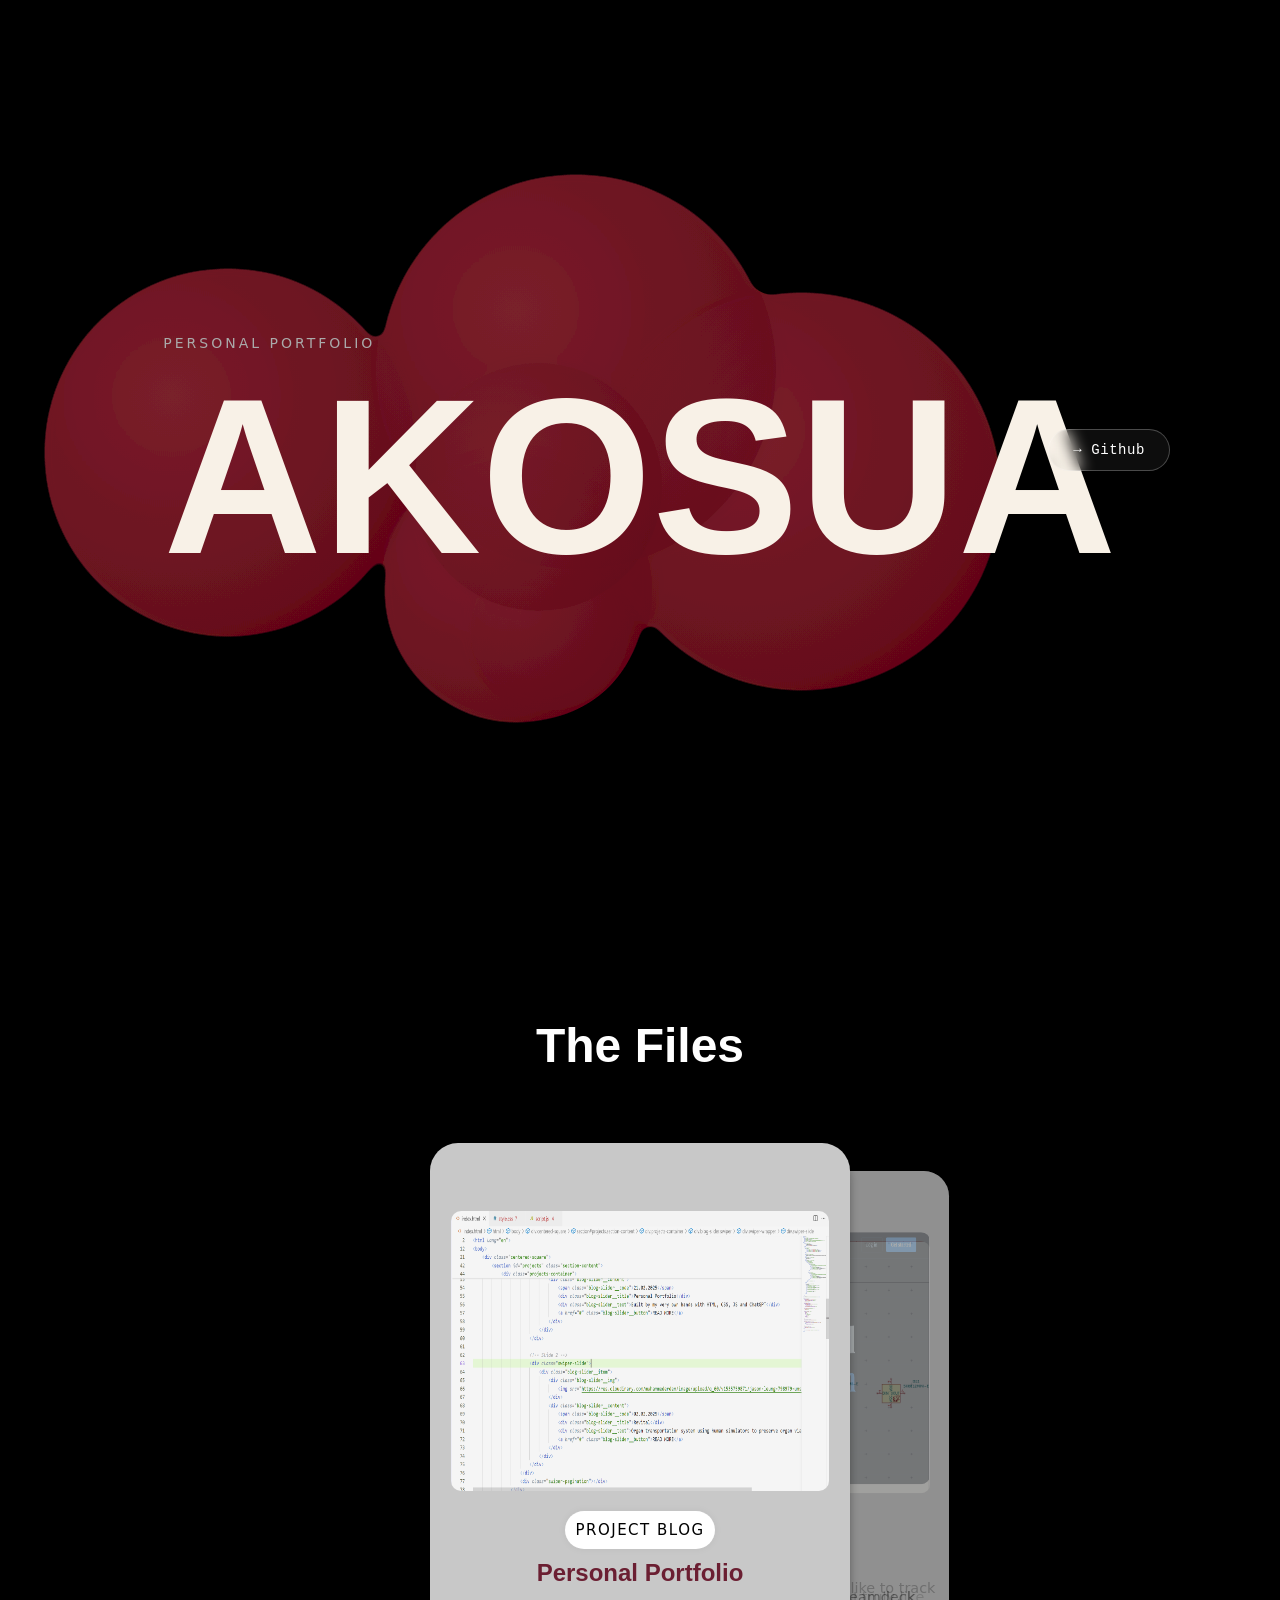
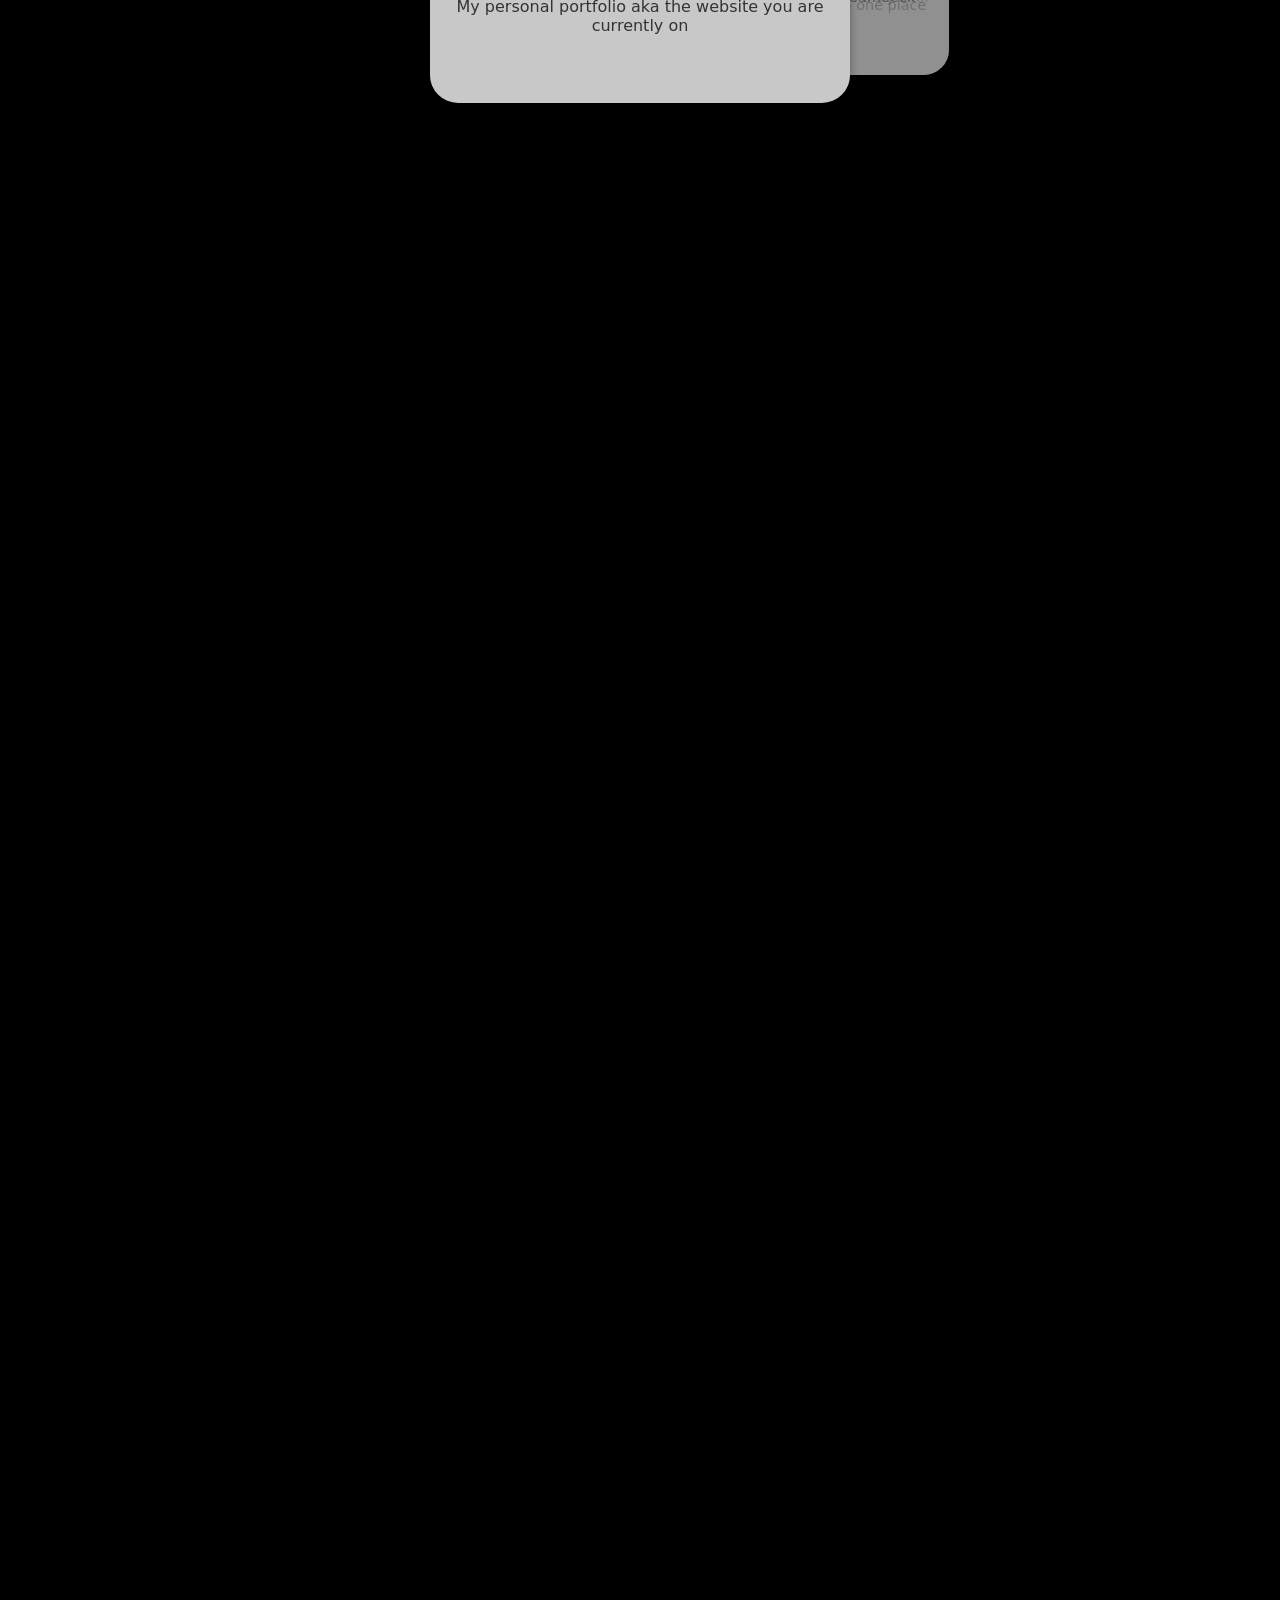
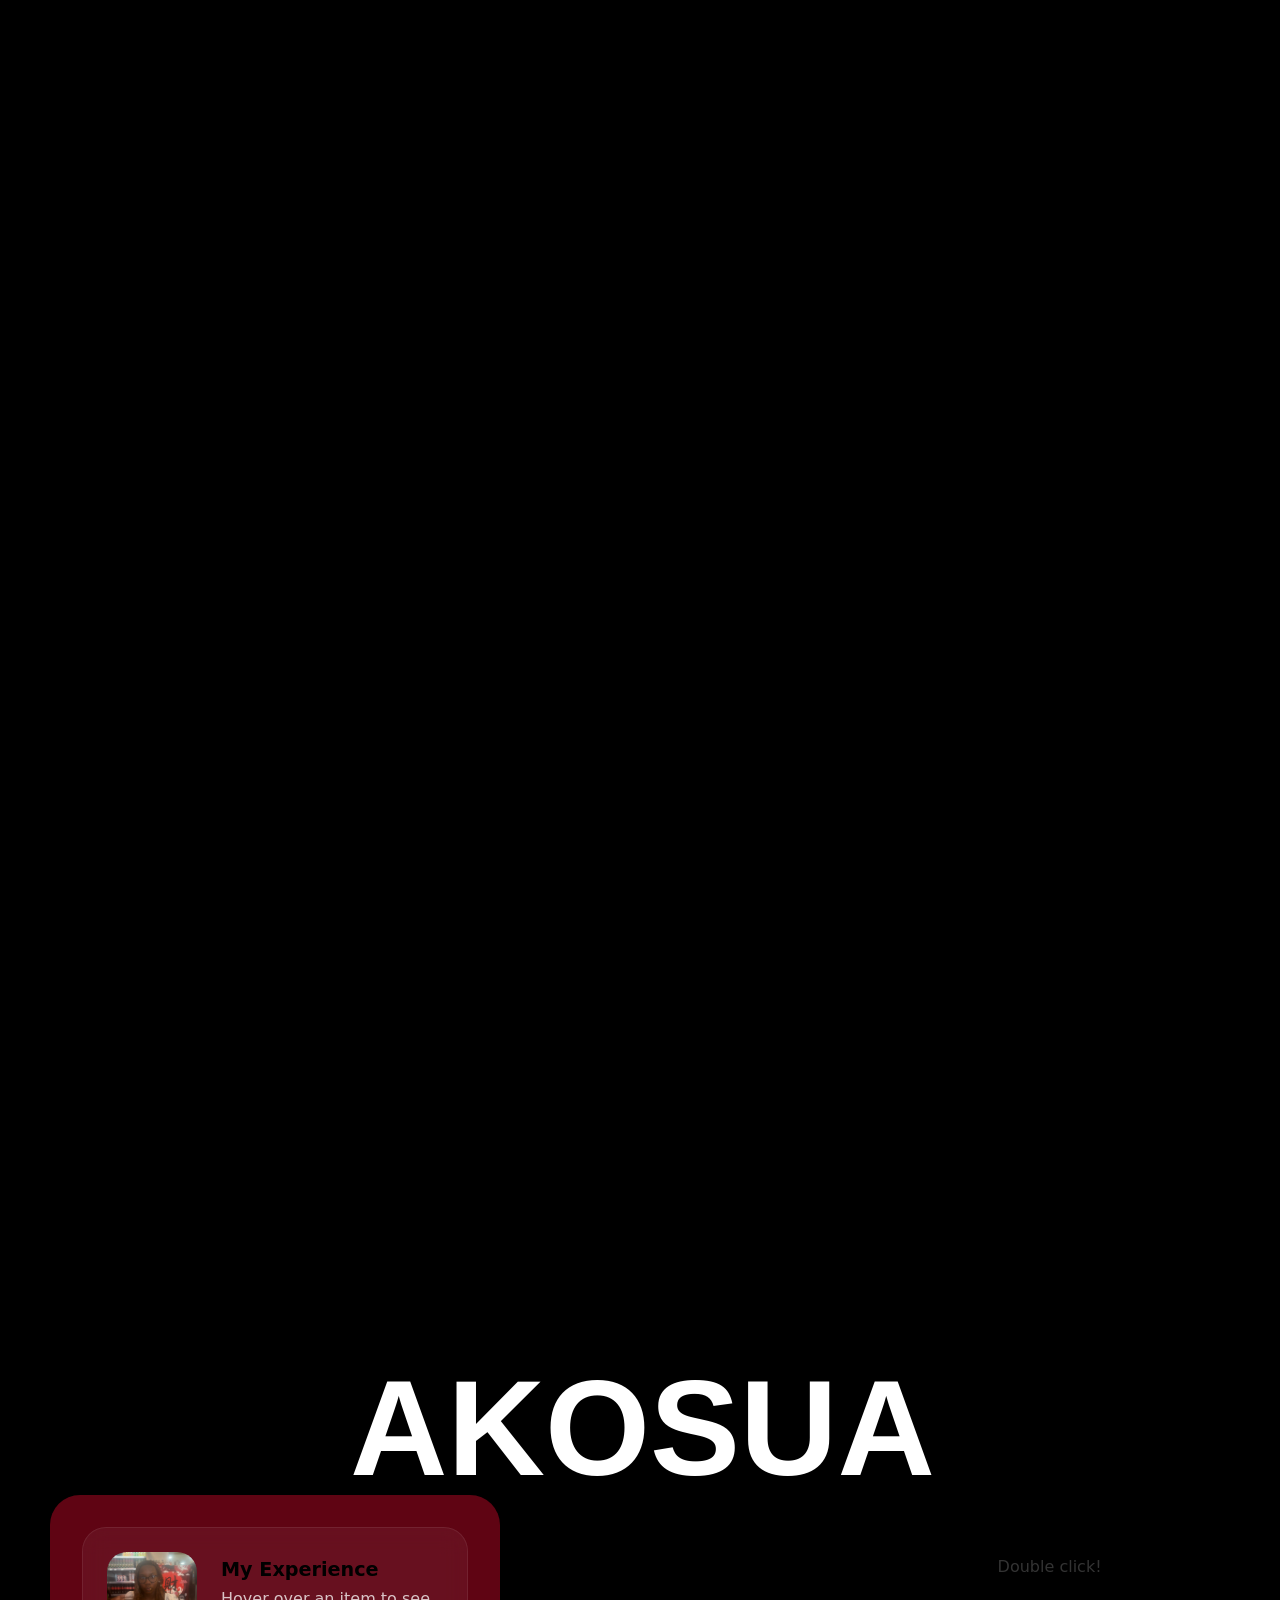
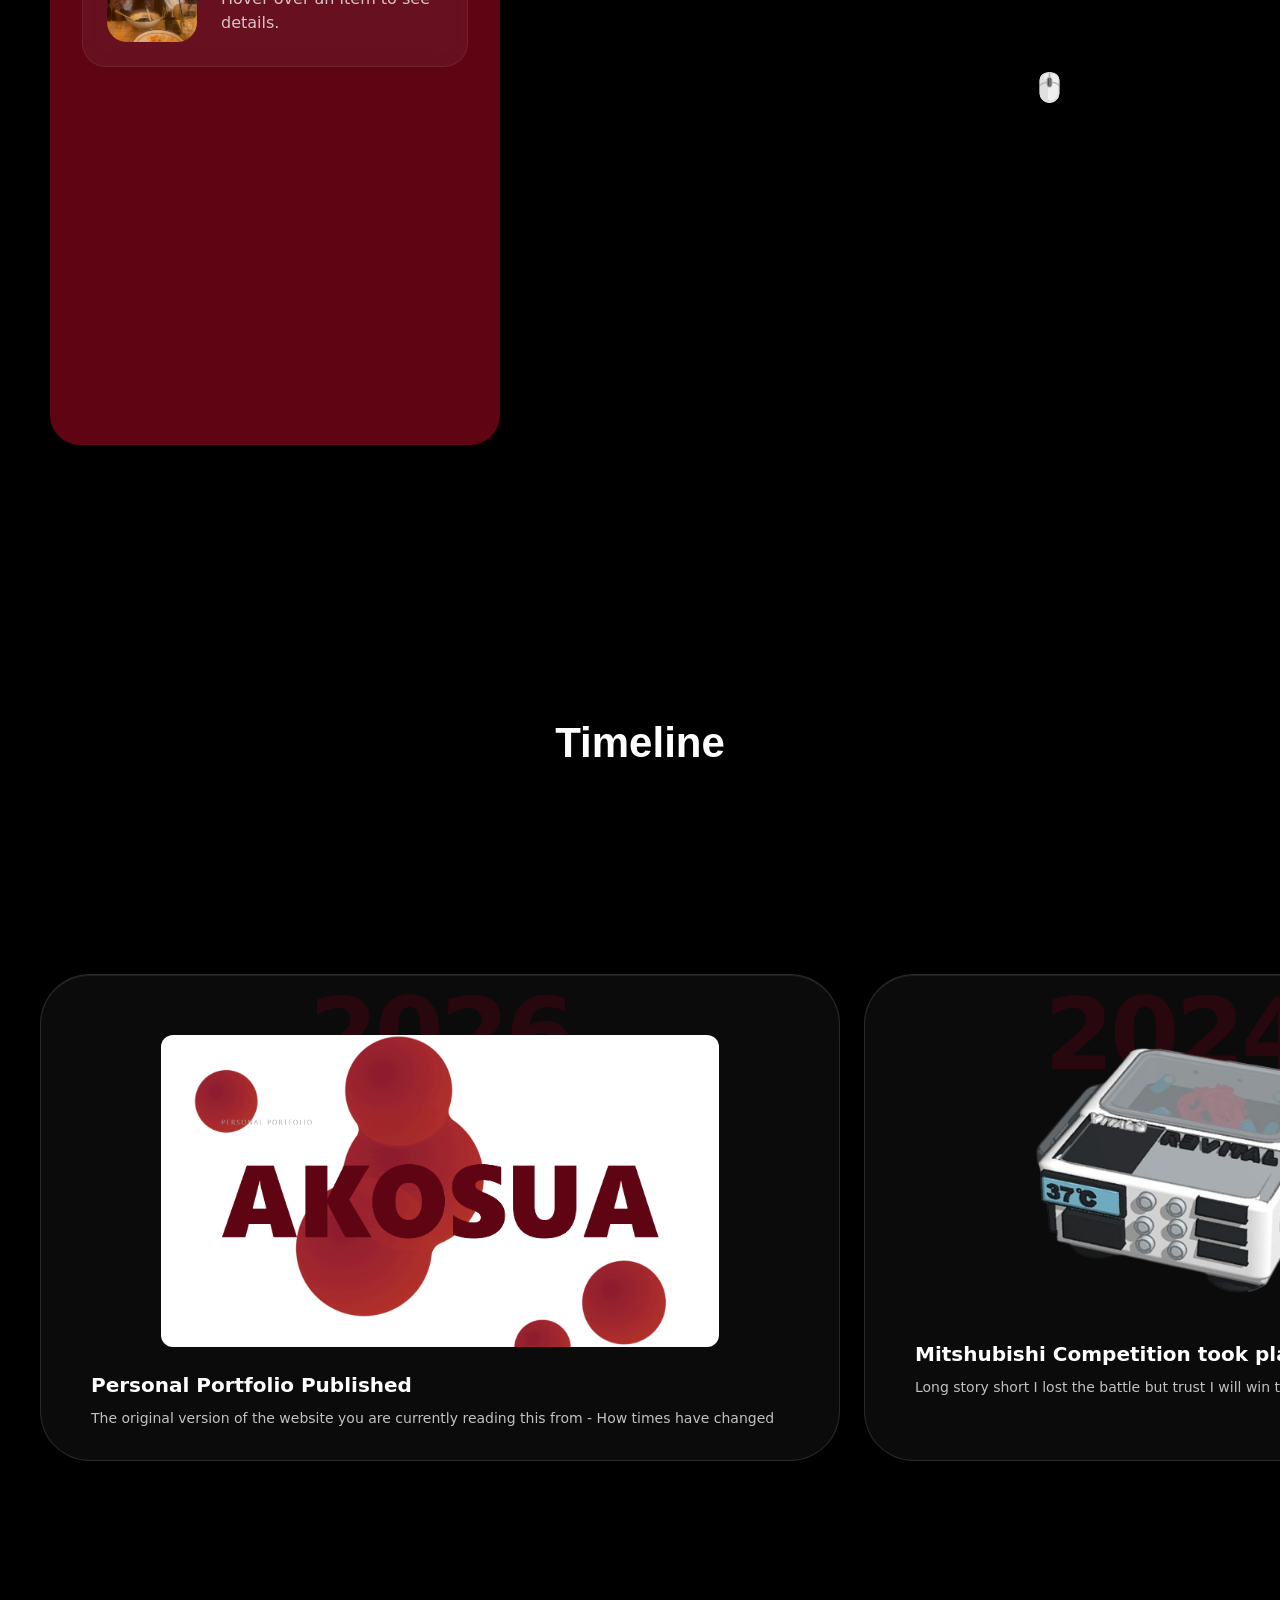
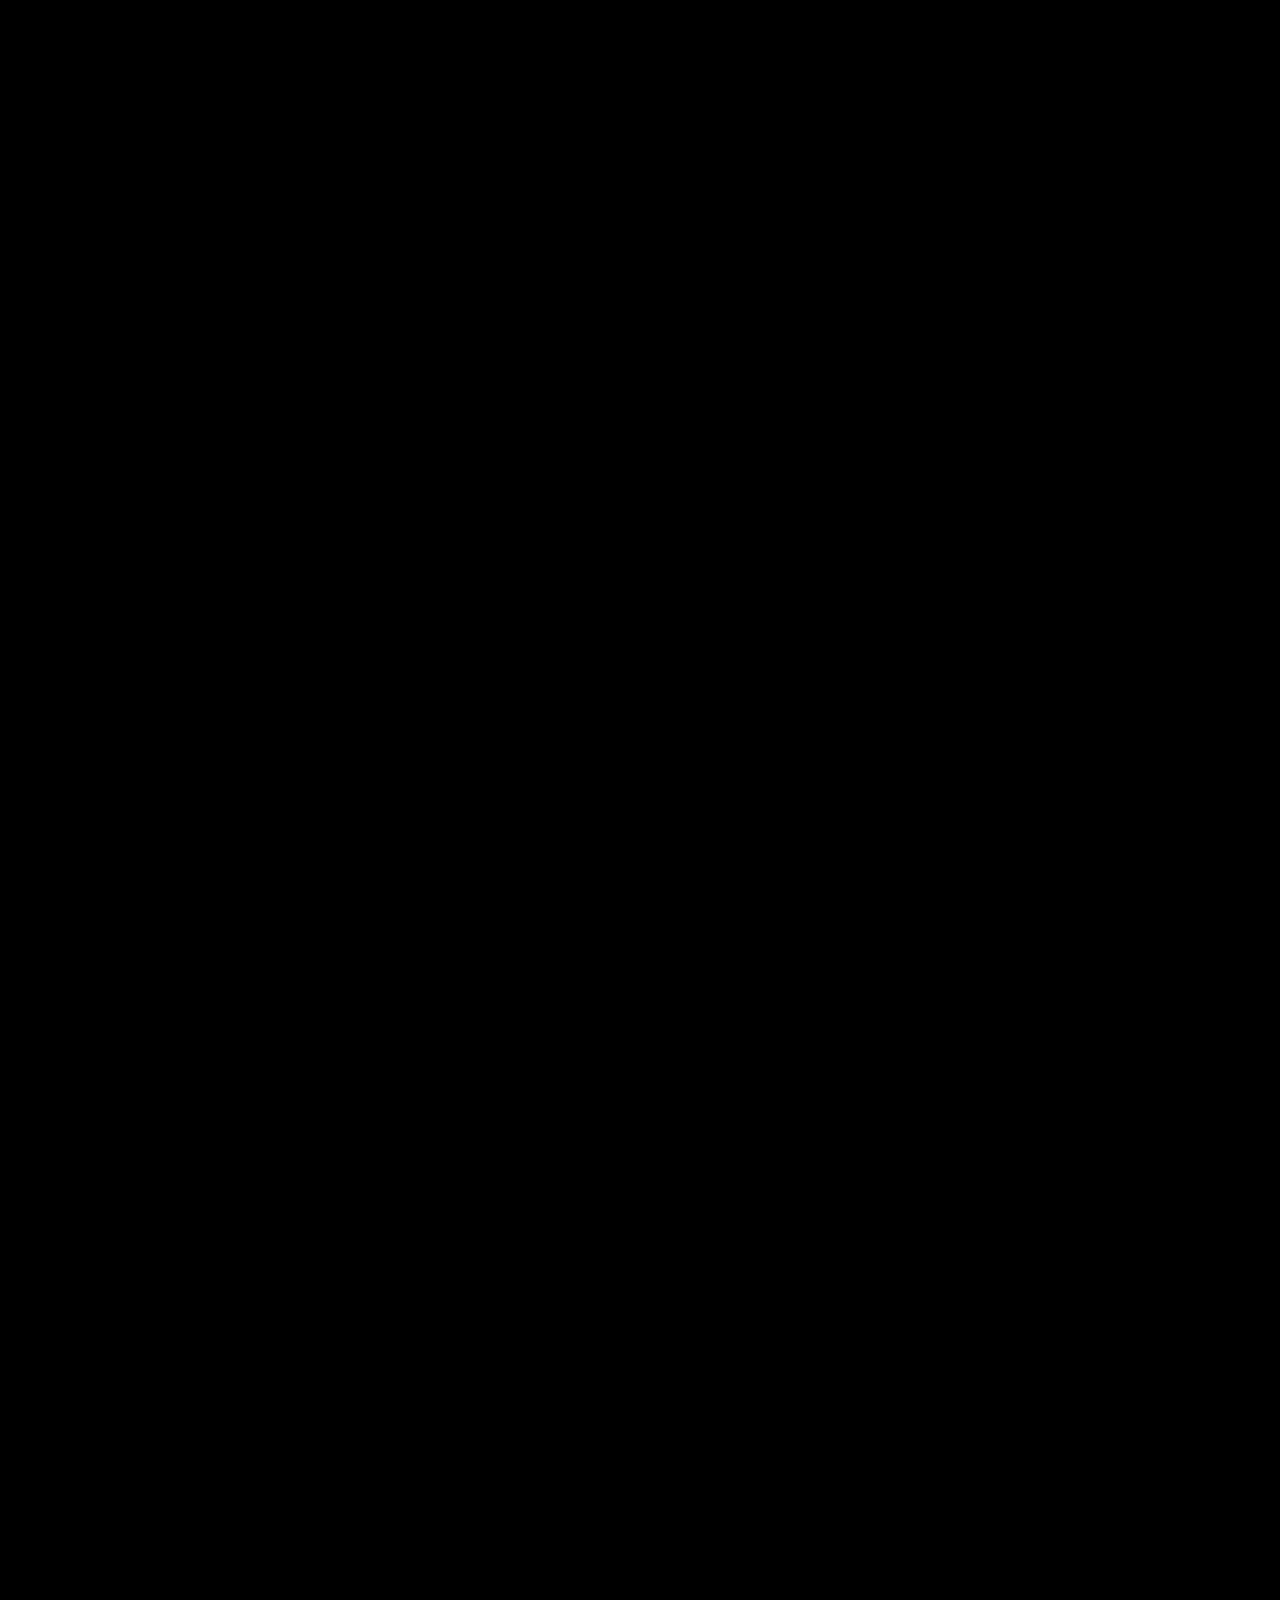
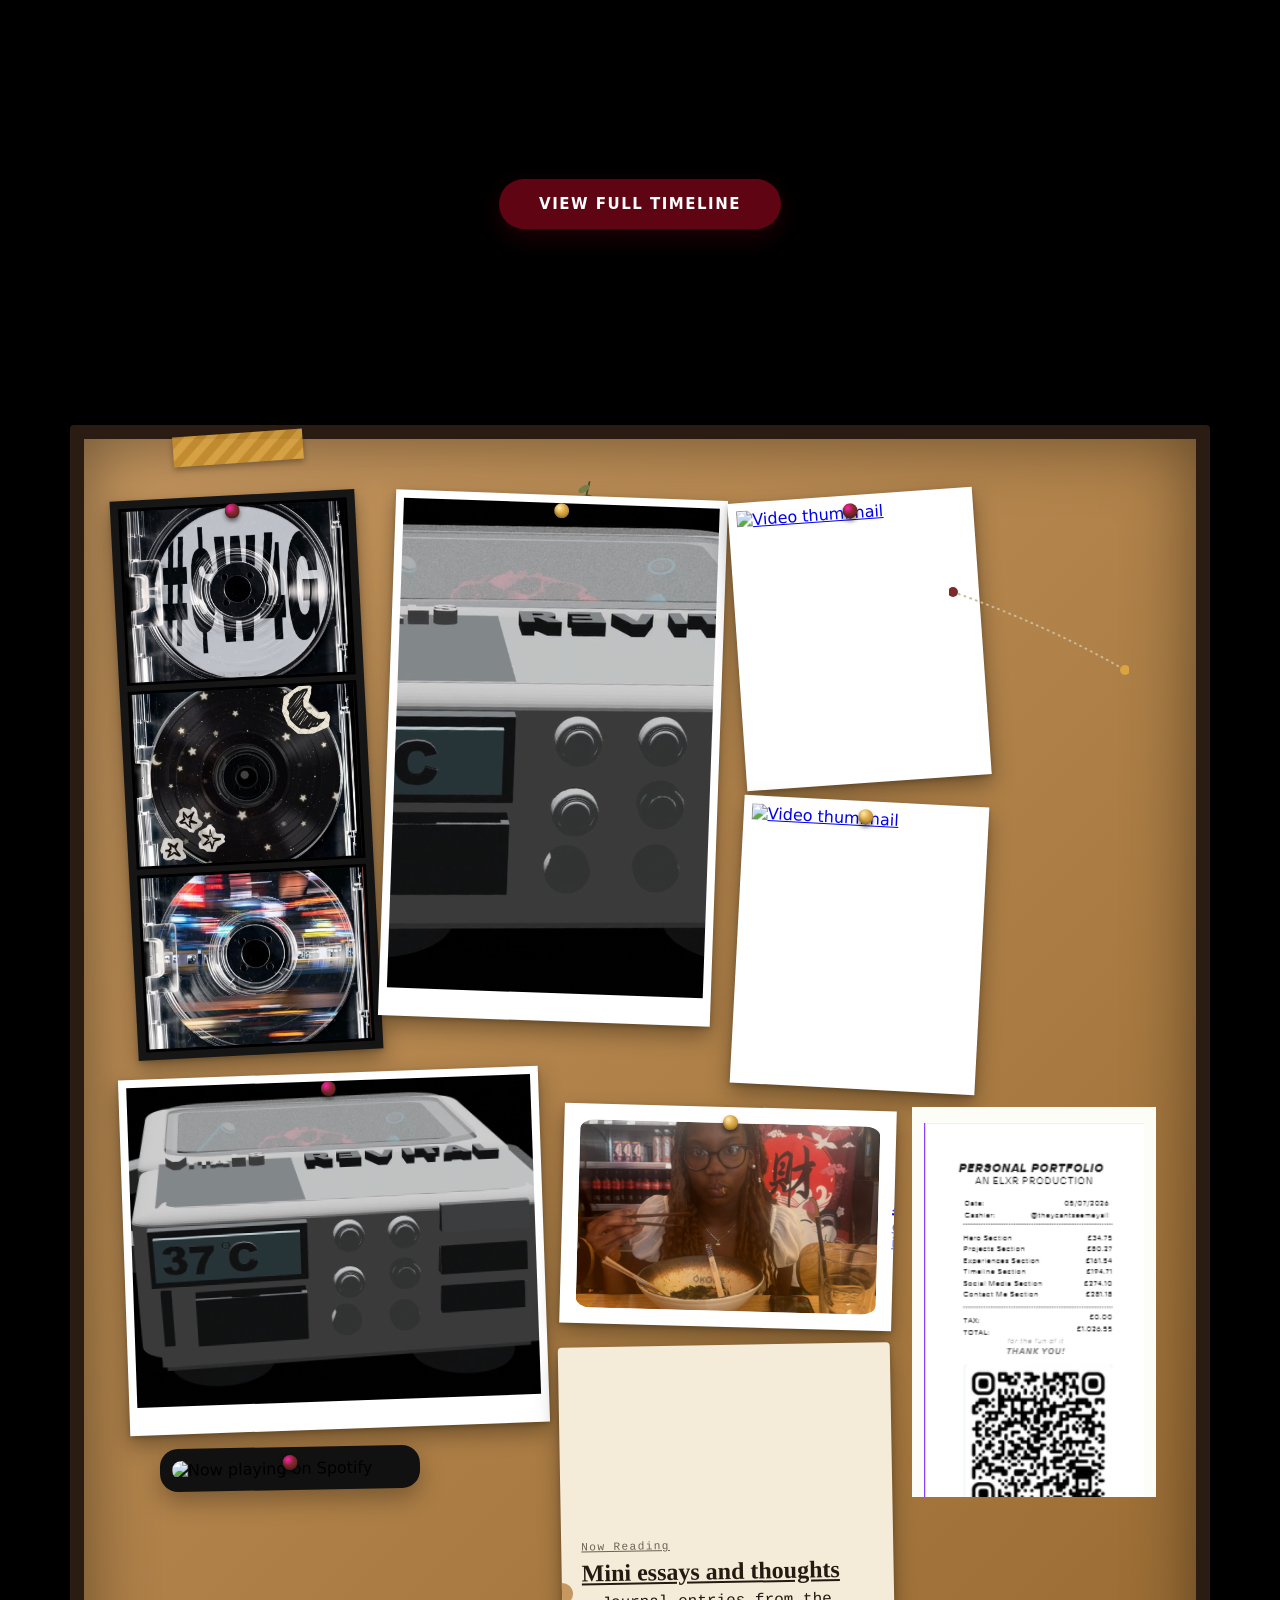
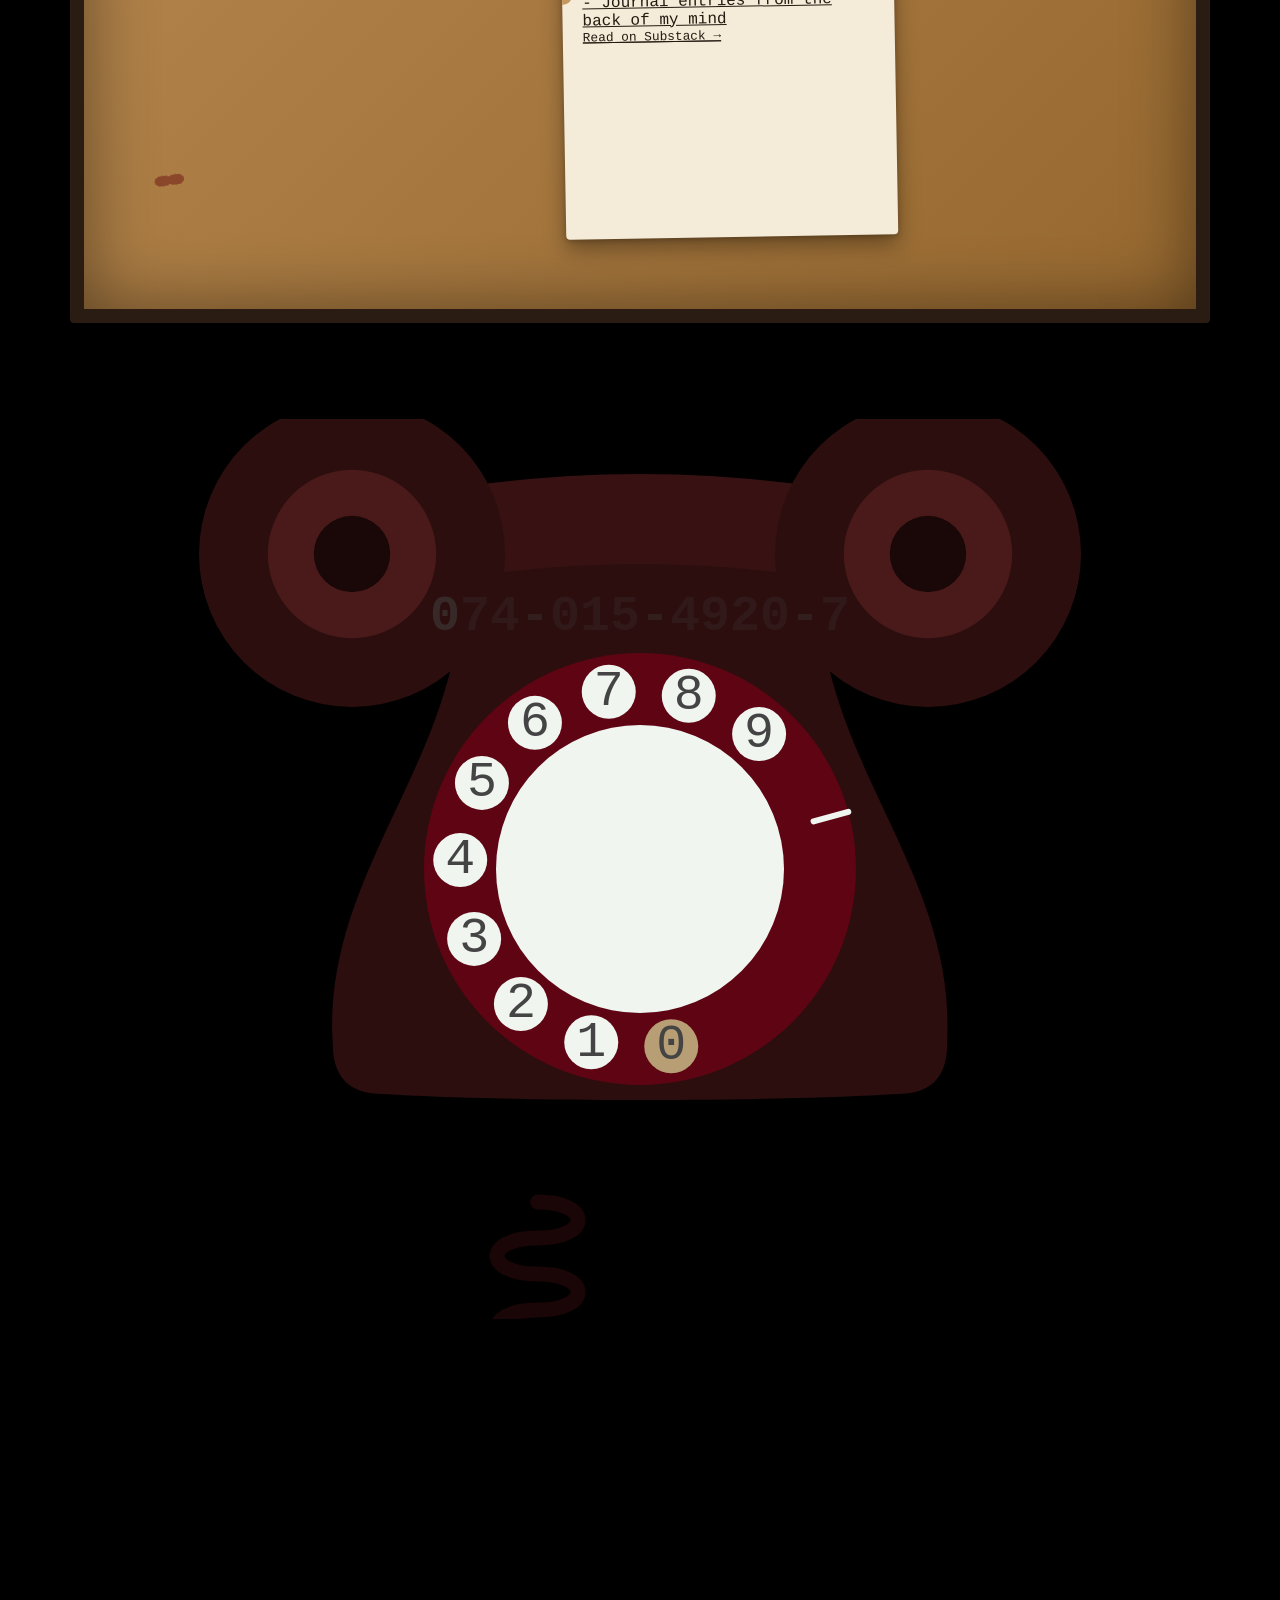
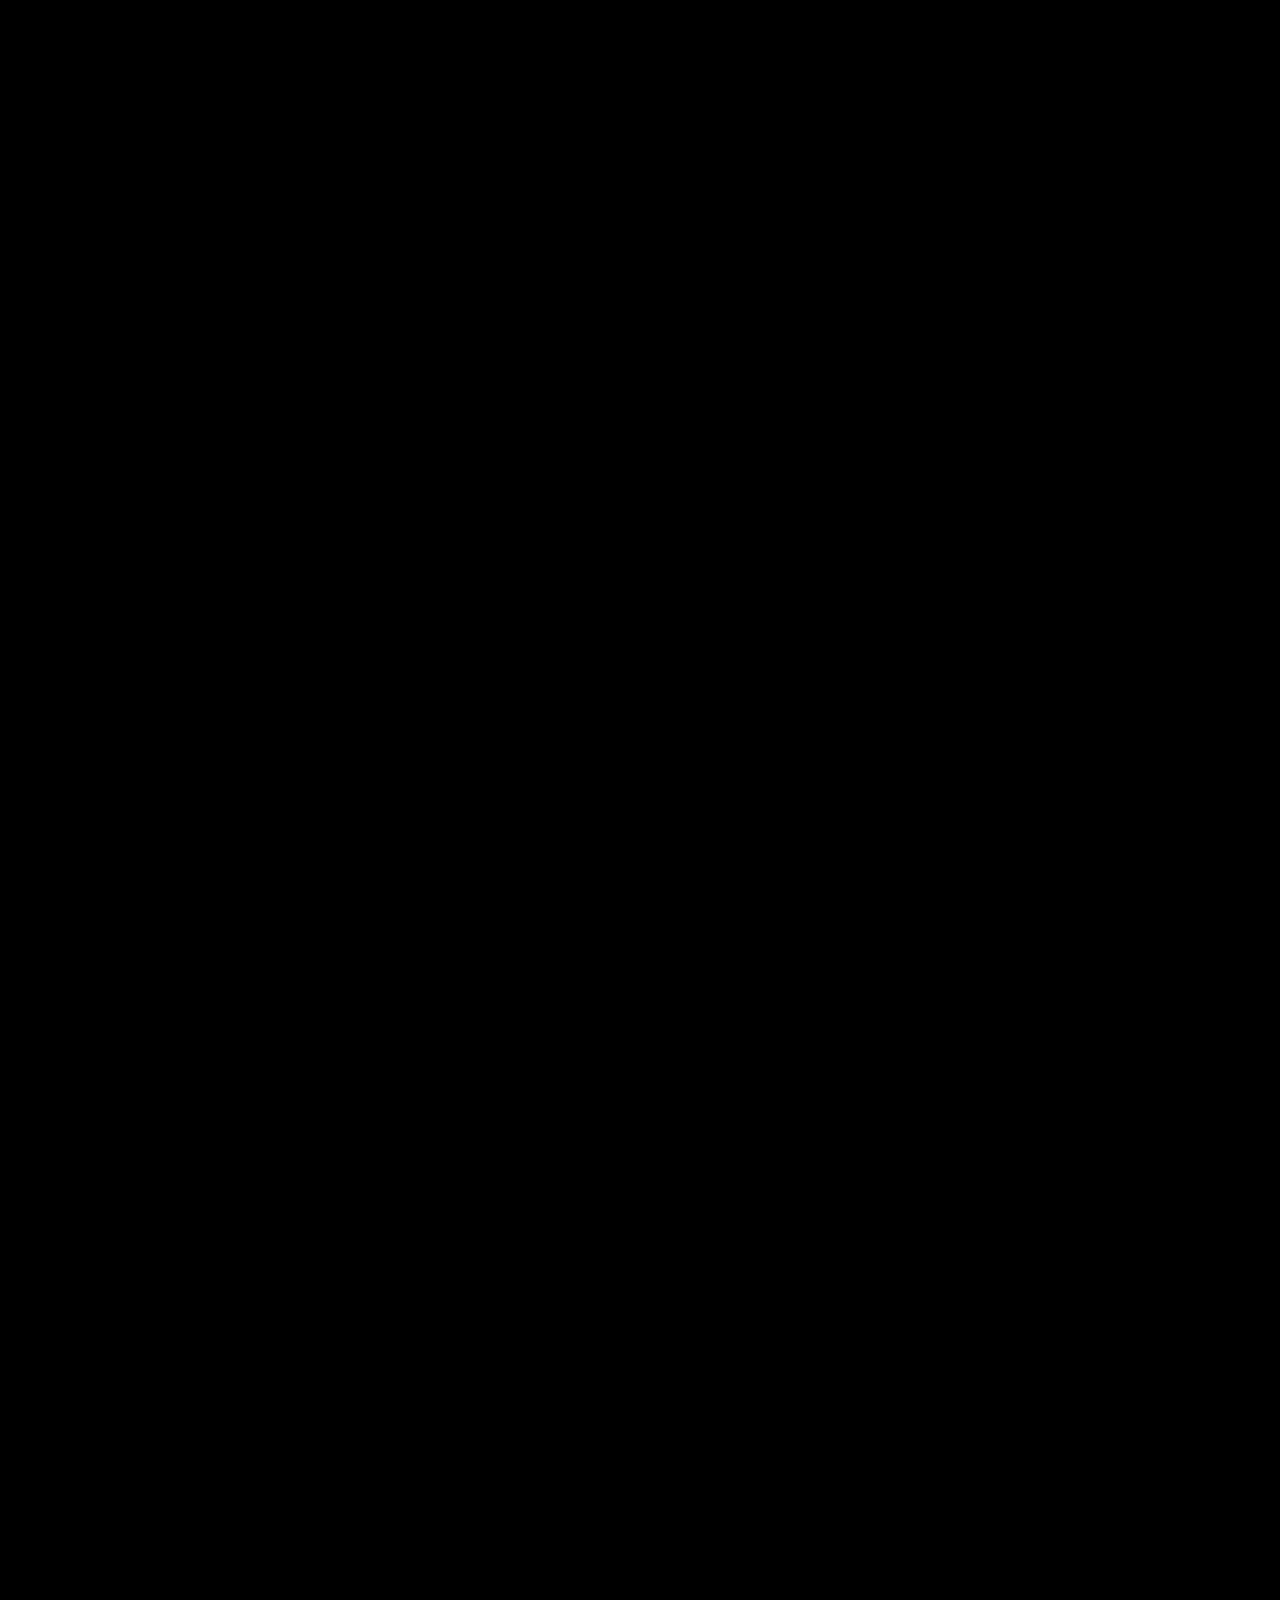
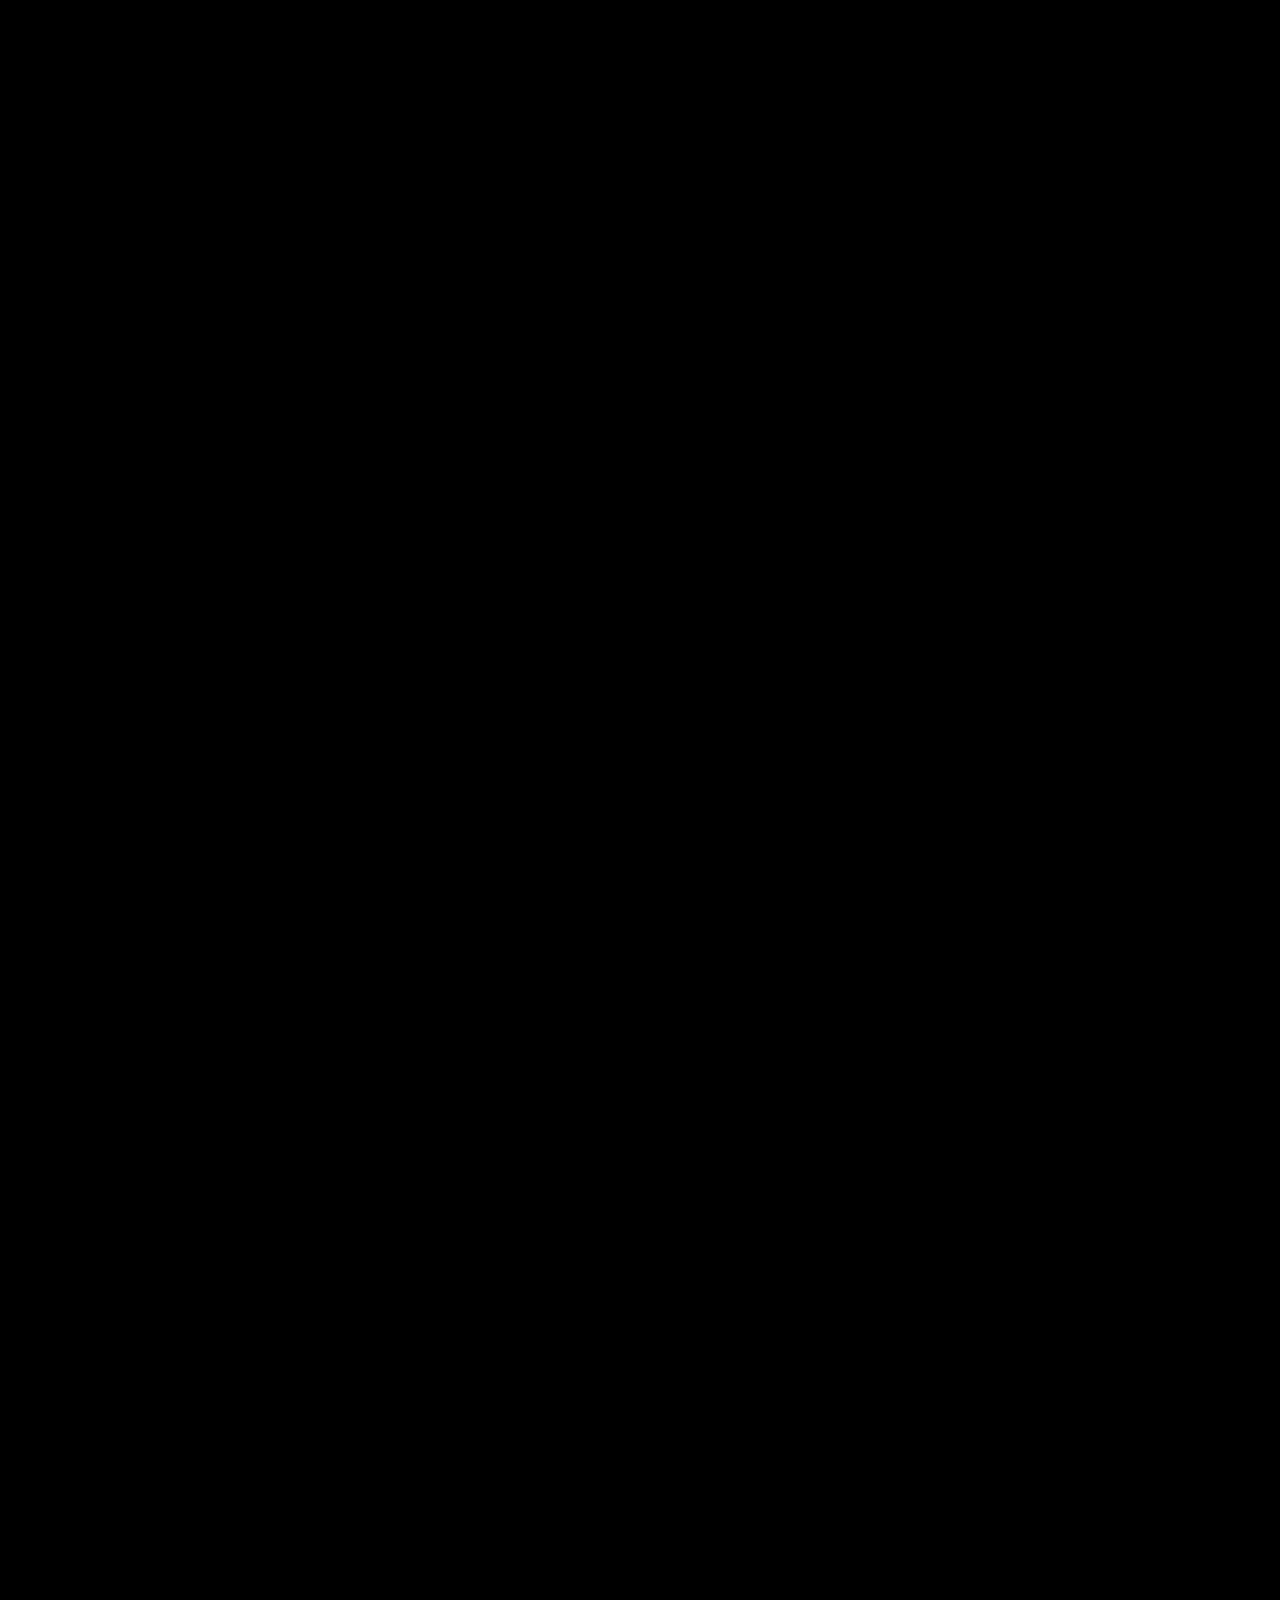
==== index.html @ 33f6a22b "fixed the spotfy media displayer in the corkboard section, added all appropriate links to the contac" ====
<!DOCTYPE html>
<html lang="en">800
<head>
  <meta charset="UTF-8" />
  <meta name="viewport" content="width=device-width, initial-scale=1.0" />
  <title>Akosua — Portfolio</title>
  <link rel="stylesheet" href="style.css" />
</head>
<body>

  <!-- HERO -->
  <section class="hero">

    <!-- Lava blobs contained inside hero -->
    <div id="lava-host">
      <svg style="position:absolute;width:0;height:0">
        <defs>
          <filter id="goo">
            <feGaussianBlur in="SourceGraphic" stdDeviation="6" result="blur"/>
            <feColorMatrix in="blur" mode="matrix"
              values="1 0 0 0 0  0 1 0 0 0  0 0 1 0 0  0 0 0 22 -9" result="goo"/>
            <feComposite in="SourceGraphic" in2="goo" operator="atop"/>
          </filter>
        </defs>
      </svg>
      <div id="blobs" style="position:absolute;inset:0;filter:url(#goo)"></div>
    </div>

    <div class="name-wrapper" id="nameWrapper">
      <p class="label">PERSONAL PORTFOLIO</p>
      <h1 class="name">AKOSUA</h1>
    </div>

  </section>


  <!-- FILES / PROJECTS -->
  <section class="scroll-section">
    <div class="sticky-container">
      <h1 class="files-title">The Files</h1>
      <div class="stack">
        <div class="card">
          <img src="Personal Portfolio.png" alt="Project 1" class="card-img">
           <div class="button-row">
              <a href="blog1.html" class="btn">Project Blog</a>
          </div>
          <h2 class="card-title">Personal Portfolio</h2>
          <p class="card-desc">My personal portfolio aka the website you are currently on</p>
        </div>

        <div class="card">
          <img src="3drotation8transparent1.gif" alt="Project 2" class="card-img">
          <div class="button-row">
              <a href="blog2.html" class="btn">Project Blog</a>
          </div>
          <h2 class="card-title">Project Revital</h2>
          <p class="card-desc">A submission for a competition that I truly like.</p>
        </div>

         <div class="card">
          <img src="tangent.png" alt="Project 3" class="card-img">
          <div class="button-row">
              <a href="blog3.html" class="btn">Project Blog</a>
          </div>
          <h2 class="card-title">Tangent</h2>
          <p class="card-desc">A website for students, academics a like to track and organise grades, tests etc all in one place</p>
        </div>

        <div class="card">
          <img src="macropad.png" alt="Project 3" class="card-img">
          <div class="button-row">
              <a href="blog4.html" class="btn">Project Blog</a>
          </div>
          <h2 class="card-title">Macropad</h2>
          <p class="card-desc">A programmable customisable streamdeck</p>
        </div>

      </div>
    </div>
  </section> 


  <!-- Experience-->
<section class="after-files">
<div class="portrait">
  <div class="portrait-card">
    <img
      id="portraitImage"
      src="Portfolio Picture.jpg"
      alt=""
      class="portrait-preview"
    >

    <div class="portrait-info">
      <h3 id="portraitTitle">My Experience</h3>
      <p id="portraitText">
        Hover over an item to see details.
      </p>
    </div>
  </div>
</div>

  <p class="loot-box-caption">Double click!</p>

  <div class="click-prompt" id="clickPrompt">
    <span class="click-ring"></span>
    <span class="click-ring click-ring-2"></span>
    <span class="click-icon">🖱️</span>
  </div>

<div class="loot-box-container">
  <!-- Loot animation-->
  <canvas id="skin_container" class="loot-box"></canvas>
</a>

<div class="loot-tooltip">
  <img src="blender.png" class="loot-item">
  <span>Blender • 2025–Present</span>
</div>

<div class="loot-tooltip">
  <img src="vs code.png" class="loot-item">
  <span>Visual Studio Code • 2021–Present</span>
</div>

<div class="loot-tooltip">
  <img src="figma.jpeg" class="loot-item">
  <span>Figma • 2025–Present</span>
</div>

<div class="loot-tooltip">
  <img src="arduino.jpeg" class="loot-item">
  <span>Arduino • 2022–Present</span>
</div>

<div class="loot-tooltip">
  <img src="canva.jpeg" class="loot-item">
  <span>Canva • 2020–Present</span>
</div>

<div class="loot-tooltip">
  <img src="htmlcssjs.jpeg" class="loot-item">
  <span>Html, css and jss • 2022–Present</span>
</div>

<div class="loot-tooltip">
  <img src="unity.jpeg" class="loot-item">
  <span>Unity • 2022–Present</span>
</div>

<div class="loot-tooltip">
  <img src="tinkercad.jpeg" class="loot-item">
  <span>Tinkercad • 2025–Present</span>
</div>

</div>

  <div class="name2">
    <h1>AKOSUA</h1>
  </div>  
</section>

<!-- TIMELINE -->
<section class="timeline-scroll-section">

  <h2 class="timeline-title">Timeline</h2>

  <div class="timeline-pin">
    <div class="timeline-slider" id="timelineSlider">

      <div class="slide">
        <img src="portfoliov1.png">
        <div class="timeline-year">2026</div>
        <h3>Personal Portfolio Published</h3>
        <p>The original version of the website you are currently reading this from - How times have changed</p>
      </div>

      <div class="slide">
        <img src="leftview - revitalmodel.png">
        <div class="timeline-year">2024</div>
        <h3>Mitshubishi Competition took place</h3>
        <p>Long story short I lost the battle but trust I will win the war</p>
      </div>

      <div class="slide">
        <img src="verse.png">
        <div class="timeline-year">2024</div>
        <h3>An epiphany was reached - The Day I became a Christian</h3>
      </div>

    </div>
  </div>

</section>

<section class="view-timeline-section">
  <a href="timeline.html" class="view-timeline-btn">View Full Timeline</a>
</section>


<!-- Media section: scattered corkboard of videos, article, and links -->
<section class="media-section">
  <div class="corkboard-scatter">

    <!--<div class="board-label">just for the fun of it</div>-->

    <div class="deco-ribbon" aria-hidden="true">
    </div>
    <div class="deco-heart" aria-hidden="true"></div>
    <div class="deco-botanical item-video3-deco" aria-hidden="true"></div>
    <div class="deco-kiss" aria-hidden="true"></div>

    <!-- strip → playlist -->
    <a href="https://open.spotify.com/user/31ct7u6tmt3nvtc5l453dqhebp44?si=4667c8758a0b4486" target="_blank" rel="noopener"
       class="board-item pinned pin-maroon frame-strip item-strip">
      <img src="swag.jpeg" alt="">
      <img src="night.jpeg" alt="">
      <img src="light.jpg" alt="">
    </a>

    <!-- individual videos -->
    <a href="https://youtu.be/pJKd_0zaQMc?si=HS7aMr9euPNEwGoD" target="_blank" rel="noopener"
       class="board-item pinned pin-mustard frame-photo item-video1">
      <img src="3.4 VIew - Revital Model.png" alt="Video thumbnail">
    </a>

    <a href="https://youtube.com" target="_blank" rel="noopener"
       class="board-item pinned pin-maroon frame-photo item-video2">
      <img src="thumb2.jpg" alt="Video thumbnail">
    </a>

    <a href="https://youtube.com" target="_blank" rel="noopener"
       class="board-item pinned pin-mustard frame-photo item-video3">
      <img src="thumb3.jpg" alt="Video thumbnail">
    </a>

    <a href="https://youtube.com" target="_blank" rel="noopener"
       class="board-item pinned pin-maroon frame-photo frame-photo-wide item-video4">
      <img src="3.4 VIew - Revital Model.png" alt="Video thumbnail">
    </a>
     
    <!-- channel -->
    <a href="https://www.youtube.com/@akosuasmonologue" target="_blank" rel="noopener"
       class="board-item pinned pin-mustard frame-photo channel-card item-channel">
      <img src="Portfolio Picture.jpg" class="channel-pfp" alt="Akosua profile photo">
      <div>
        <h2>Akosua</h2>
        <p>experimentation in life</p>
      </div>
    </a>

    <!-- substack, styled like a ticket stub -->
    <a href="https://substack.com/@theycantseemeyall" target="_blank" rel="noopener"
       class="board-item frame-ticket item-ticket">
      <span class="ticket-eyebrow">Now Reading</span>
      <h2>Mini essays and thoughts</h2>
      <p>- Journal entries from the back of my mind</p>
      <span class="read-more">Read on Substack →</span>
    </a>

    <!-- misc links -->
     <div class="receipt">
      <img src="receipt.png">
     </div>

    <!-- spotify, now pinned to the board like everything else -->
    <div class="board-item pinned pin-maroon item-spotify">
      <div class="music-player">
        <div class="screen">
          <img
            src="https://spotify-github-profile.kittinanx.com/api/view.svg?uid=31ct7u6tmt3nvtc5l453dqhebp44&cover_image=true&theme=compact"
            alt="Now playing on Spotify"/>
        </div>
      </div>
    </div>

  </div>
</section>

<!--Rotary Phone Section-->
<section class="phone-scroll-section">
  <div class="phone-sticky">
    <canvas id="retrophone"></canvas>
  </div>
</section>
<script src="script.js"></script>
<script type="module" src="skin-loot.js"></script>

<audio id="dialTone" src="dial.mp3"></audio>
</body>
</html>
---- style.css ----
* {
  margin: 0;
  padding: 0;
  box-sizing: border-box;
}

body {
  font-family: Inter, system-ui, sans-serif;
  background: #000000;
  color: rgb(0, 0, 0);
 overflow-x: hidden;
}

@import url('https://fonts.googleapis.com/css2?family=Unbounded:wght@500;700;900&family=Inter:wght@400;500;600&family=Caveat:wght@600;700&display=swap');



/* Display face — anywhere text needs to command attention */
.name,
.name2,
.files-title,
.card-title,
.timeline-title,
.year,
.channel-card h2 {
  font-family: 'Unbounded', sans-serif;
}

/* Handwritten accents — corkboard only, used sparingly */
.board-label,
.article-card h2 {
  font-family: 'Caveat', cursive;
}

/* HERO */
.hero {
  height: 100vh;
  display: flex;
  flex-direction: column;
  justify-content: center;
  align-items: center;
  background: #ffffff;
  position: relative;   /* blobs are positioned relative to this */
  overflow: visible;     /* clips blobs to hero bounds */
}

/* Blobs host — lives inside .hero, covers it fully */
#lava-host {
  position: absolute;
  inset: 0;
  pointer-events: none;
  z-index: 0;
}

.label {
  letter-spacing: 3px;
  font-size: 14px;
  color: #aaa;
}

.name {
  font-size: 220px;
  font-weight: 900;
  color: #F8F1E7;
  pointer-events: none;
  user-select: none;          /* not selectable */
  -webkit-user-select: none;
}

.name-wrapper {
  position: relative;   /* sits above the blobs */
  z-index: 1;
  display: inline-block;
  cursor: pointer;
}



/* FILES / PROJECTS SECTION */
.scroll-section {
  position: relative;
  height: 400vh;
  background: #ffffff;
}

.sticky-container {
  position: sticky;
  top: 0;
  height: 100vh;
  display: flex;
  flex-direction: column;
  align-items: center;
  justify-content: center;
}

.files-title {
  font-size: 48px;
  font-weight: 900;
  margin-bottom: 50px;
  z-index: 10;
  transition: opacity 0.4s, transform 0.4s;
  color: #ffffff;
}

/* STACK CARDS */
.stack {
  position: relative;
  width: 100%;
  height: 600px;
}

.card {
  position: absolute;
  top: 50%;
  left: 50%;
  transform: translate(-50%, -50%) scale(0.9);
  width: 420px;
  height: 560px;
  border-radius: 28px;
  background: #fffdf6;
  display: flex;
  flex-direction: column;
  align-items: center;
  justify-content: center;
  box-shadow: 0 10px 10px rgba(0,0,0,0.35);
  opacity: 0.35;
  transition: all 0.4s ease;
  z-index: 1;
}

.stack .card:nth-child(1) { background: #c8c8c8; }
.stack .card:nth-child(2) { background: #c8c8c8; }
.stack .card:nth-child(3) { background: #c8c8c8; }
.stack .card:nth-child(4) { background: #c8c8c8; }

.card-img {
  width: 90%;
  height: 50%;
  border-radius: 10px;
  margin-bottom: 10px;
}

.card-bio {
  width: 90%;
  height: 50%;
  margin-bottom: 10px;
  overflow-y: auto;
  display: flex;
  flex-direction: column;
  justify-content: center;
  gap: 12px;
}

.card-bio p {
  font-size: 14px;
  line-height: 1.6;
  color: #333;
  text-align: left;
}

.card-bio strong {
  color: #6b1f32;
}

.card-title {
  font-size: 24px;
  font-weight: 900;
  color: #6b1f32;
  text-align: center;
  margin-bottom: 10px;
}

.card-desc {
  font-size: 16px;
  color: #333;
  text-align: center;
}

/* From Uiverse.io by barisdogansutcu */
button {
  margin: 10px;
  padding: 10px 10px;
  border-radius: 20px;
  cursor: pointer;
  border: 0;
  background-color: white;
  box-shadow: rgb(0 0 0 / 5%) 0 0 8px;
  letter-spacing: 1.5px;
  text-transform: uppercase;
  font-size: 15px;
  transition: all 0.5s ease;
}

button:hover {
  letter-spacing: 3px;
  background-color: hsl(0, 90%, 28%);
  color: hsl(0, 0%, 100%);
  box-shadow: rgb(95, 4, 19) 0px 7px 29px 0px;
}

button:active {
  letter-spacing: 3px;
  background-color: hsl(0, 90%, 28%);
  color: hsl(0, 0%, 100%);
  box-shadow: rgb(95, 4, 19) 0px 0px 0px 0px;
  transform: translateY(10px);
  transition: 100ms;
}
.button-row {
  display: flex;
  gap: 5px; /* space between buttons */
  justify-content: center; /* centers the row */
  align-items: center;
}
.btn {
  margin: 10px;
  padding: 10px 10px;
  border-radius: 20px;
  cursor: pointer;
  border: 0;
  background-color: white;
  box-shadow: rgb(0 0 0 / 5%) 0 0 8px;

  letter-spacing: 1.5px;
  text-transform: uppercase;
  font-size: 15px;

  transition: all 0.5s ease;

  text-decoration: none;
  color: black;
  display: inline-block;
}

.btn:hover {
  letter-spacing: 3px;
  background-color: hsl(0, 90%, 28%);
  color: white;
  box-shadow: rgb(95, 4, 19) 0px 7px 29px 0px;
}

.btn:active {
  letter-spacing: 3px;
  background-color: hsl(0, 90%, 28%);
  color: white;
  box-shadow: rgb(95, 4, 19) 0px 0px 0px 0px;
  transform: translateY(10px);
  transition: 100ms;
}

.button-row a {
  margin: 10px;
  padding: 10px 10px;
  border-radius: 20px;
  cursor: pointer;
  border: 0;
  background-color: white;
  box-shadow: rgb(0 0 0 / 5%) 0 0 8px;

  letter-spacing: 1.5px;
  text-transform: uppercase;
  font-size: 15px;

  transition: all 0.5s ease;

  text-decoration: none;
  color: black;

  display: inline-block;
}
/* Experiences*/
.after-files {
  height: 100vh;
  background: #ffffff;
  display: flex;
  flex-direction: column;
  justify-content: center;
  align-items: center;
  position: relative;
}

.portrait {
  width: 400px;
  height: 550px;
  background: rgb(95, 4, 19);
  border-radius: 30px;
  position: absolute;
  left: 50px;
  top: 50%;
  transform: translateY(-50%);
  overflow: hidden;
}

.portrait-img {
  width: 100%;
  height: 100%;
  object-fit: cover;
  border-radius: 30px;
  display: block;
}

.loot-box-caption {
  position: absolute;
  left: 82%;
  top: 26%;
  transform: translateX(-50%);
  max-width: 340px;
  text-align: center;
  color: #333;
  font-size: 16px;
  line-height: 1.6;
  z-index: 5;
  transition: opacity 0.4s ease;
}

.loot-box-caption.hidden {
  opacity: 0;
}

.click-prompt {
  position: absolute;
  left: 82%;
  top: 32%;
  transform: translate(-50%, -50%);
  display: flex;
  align-items: center;
  justify-content: center;
  width: 80px;
  height: 80px;
  z-index: 5;
  transition: opacity 0.4s ease;
}

.click-prompt.hidden {
  opacity: 0;
  pointer-events: none;
}

.click-ring {
  position: absolute;
  width: 60px;
  height: 60px;
  border: 2px solid rgba(95, 4, 19, 0.55);
  border-radius: 50%;
  opacity: 0;
  animation: click-pulse 1.8s ease-out infinite;
}

.click-ring-2 {
  animation-delay: 0.25s;
}

@keyframes click-pulse {
  0% {
    transform: scale(0.4);
    opacity: 0.8;
  }
  40% {
    opacity: 0.5;
  }
  70% {
    transform: scale(1.4);
    opacity: 0;
  }
  100% {
    opacity: 0;
  }
}

.click-icon {
  font-size: 28px;
  display: inline-block;
  transform: translateY(80px);
  animation: click-icon-tap 1.8s ease-in-out infinite;
}

@keyframes click-icon-tap {
  0%, 100% { transform: translateY(80px) scale(1.5); }
  10% { transform: translateY(80px) scale(2); }
  20% { transform: translateY(80px) scale(1.5); }
  30% { transform: translateY(80px) scale(2); }
  40% { transform: translateY(80px) scale(1.5); }
}

.hero,
.scroll-section,
.after-files,
.timeline-section {
  background: rgba(0,0,0,0.08);
}

.after-files,
.scroll-section {
  border-top: 1px solid rgba(0,0,0,0.08);
}

.name2 {
  position: absolute;
  left: 350px;      /* move right */
  top: 12%;
  transform: translateY(-50%);
  font-size: 90px; /* make bigger */
  font-weight: 900;
  z-index: 10;      /* place above the square */
  color:white;
  pointer-events: none;
  user-select: none;          /* not selectable */
  -webkit-user-select: none;
}

.character-container {
  position: absolute;
  left: 180px;
  top: 70px;

  width: 200px;
  height: 200px;
}

/* Pixel character */
.pixel-me {
  width: 120px;
  image-rendering: pixelated;

  animation: minecraftFloat 1.8s linear infinite;
}

/* Floating animation */
@keyframes minecraftFloat {
  0% {
    transform: translateY(0);
  }

  50% {
    transform: translateY(-8px);
  }

  100% {
    transform: translateY(0);
  }
}

/* Loot starts hidden in the center */
.loot {
  position: absolute;
  left: 50%;
  top: 50%;

  opacity: 0;

  transition: all 0.6s ease;
  transform: translate(-50%, -50%);
}

/* Show loot when character dies */
.character-container.dead .loot {
  opacity: 1;
}

/* Loot spreads out near the character */
.character-container.dead .loot1 {
  transform: translate(-80px, -70px);
}

.character-container.dead .loot2 {
  transform: translate(40px, -60px);
}

.character-container.dead .loot3 {
  transform: translate(-60px, 30px);
}

.character-container.dead .loot4 {
  transform: translate(50px, 50px);
}

/* Death animation */
.dead #character {
  animation: death 0.4s forwards;
}

@keyframes death {
  0% {
    transform: translateX(0);
  }

  20% {
    transform: translateX(-8px);
  }

  40% {
    transform: translateX(8px);
  }

  60% {
    transform: translateX(-8px);
  }

  100% {
    opacity: 0;
    transform: scale(0.8);
  }
}

/* TIMELINE SECTION */

.timeline-section {
  position: relative;
  background: rgb(0, 0, 0);
  padding: 100px 0;
}

.timeline-scroll-section {
  height: 300vh; /* gives scroll room */
  background: black;
  color: white;
}

/* Vertical line */

.timeline-line {
  position: absolute;
  left: 20%;
  transform: translateX(-50%);
  top: 0;
  width: 6px;
  height: 100%;
  background: rgba(164, 164, 164, 0.15);
}

/* Individual years */

.moment {
  position: relative;
  min-height: 40vh;
  display: flex;
  align-items: center;
  justify-content: center;
}

.year {
  position: absolute;
  left: 20%;
  transform: translateX(-50%);
  font-size: 80px;
  font-weight: 900;
  color: rgb(95, 4, 19);
  z-index: 2;
}

.timeline-slider-section {
  padding: 120px 0;
  background: #000;
  color: white;
  text-align: center;
}

.timeline-title {
  text-align: center;
  font-size: 42px;
  padding-top: 100px;
  font-weight: 800;
}

.timeline-pin {
  position: sticky;
  top: 0;
  height: 100vh;

  display: flex;
  align-items: center;
  overflow: hidden;
}

.timeline-slider {
  display: flex;
  gap: 24px;
  padding: 0 40px;
  will-change: transform;
}

.timeline-slider::-webkit-scrollbar {
  display: none;
}

.slide {
  position: relative;
  display: flex;
  flex-direction: column;
  min-width: 260px;
  max-width: 800px;
  background: rgba(255,255,255,0.045);
  backdrop-filter: blur(10px) saturate(120%);
  -webkit-backdrop-filter: blur(10px) saturate(120%);
  border: 1px solid rgba(255,255,255,0.12);
  border-radius: 50px;
  padding: 50px;
  padding-top: 60px;
  padding-bottom: 30px;
  flex-shrink: 0;
  overflow: hidden;
  box-shadow:
    inset 0 1px 0 rgba(255,255,255,0.08),
    0 6px 24px rgba(0,0,0,0.3);
  transition: transform 0.35s ease, box-shadow 0.35s ease, border-color 0.35s ease;
}

.slide:hover {
  transform: translateY(-3px);
  border-color: rgba(255,255,255,0.2);
  box-shadow:
    inset 0 1px 0 rgba(255,255,255,0.12),
    0 10px 30px rgba(0,0,0,0.4);
}

.slide img {
  position: relative;
  z-index: 2;
  width: 80%;
  border-radius: 12px;
  margin: 0 auto 16px;
  display: block;
  order: 1;
}

.slide h3 {
  position: relative;
  z-index: 2;
  order: 2;
  font-size: 20px;
  font-weight: 800;
  margin-top: 8px;
  line-height: 1.4;
}

.slide p {
  position: relative;
  z-index: 2;
  order: 3;
  font-size: 14px;
  color: rgba(255,255,255,0.75);
  line-height: 1.6;
  margin-top: 8px;
}

.timeline-year {
  position: absolute;
  top: 10px;
  left: 50%;
  transform: translateX(-50%);
  font-size: clamp(56px, 8vw, 100px);
  opacity: 1;
  letter-spacing: -4px;
  font-weight: 900;
  line-height: 1;
  color: rgba(95, 4, 19, 0.35);
  pointer-events: none;
  user-select: none;
  z-index: 1;
}

.timeline-link {
  display: inline-block;
  margin-top: 30px;
  color: white;
  text-decoration: none;
  font-weight: 600;
  opacity: 0.7;
}

.timeline-link:hover {
  opacity: 1;
}

.view-timeline-section {
  background: black;
  padding: 60px 0 100px;
  display: flex;
  justify-content: center;
}

.view-timeline-btn {
  display: inline-block;
  padding: 16px 40px;
  background: rgb(95, 4, 19);
  color: white;
  text-decoration: none;
  font-weight: 700;
  font-size: 15px;
  letter-spacing: 1.5px;
  text-transform: uppercase;
  border-radius: 999px;
  transition: all 0.3s ease;
  box-shadow: 0 8px 24px rgba(95, 4, 19, 0.35);
}

.view-timeline-btn:hover {
  background: rgb(125, 8, 26);
  transform: translateY(-2px);
  box-shadow: 0 12px 32px rgba(95, 4, 19, 0.5);
}

/* Polaroid */

.polaroid {
  position: absolute;
  right: 10%;
  width: 320px;
  background: white;
  padding: 15px 15px 50px;
  border-radius: 6px;
  box-shadow: 0 20px 50px rgba(0,0,0,.15);
  opacity: 0;
  transform:
    translateY(100px)
    rotate(-6deg);
  transition: all .8s ease;
}

.polaroid img {
  width: 100%;
  display: block;
  border-radius: 4px;
}

.moment.active .polaroid {
  opacity: 1;

  transform:
    translateY(0)
    rotate(-2deg);
}

/* Alternate sides */

.moment:nth-child(even) .polaroid {
  left: 10%;
  right: auto;
  transform: translateY(100px) rotate(6deg);
}

@import url('https://fonts.googleapis.com/css2?family=Caveat:wght@600;700&display=swap');

/* =========================================================
   CORKBOARD SECTION — drop-in replacement
   Paste this in place of your old .media-section /
   .corkboard-scatter / .board-item / .deco-* rules in
   style.css. Everything below targets classes already in
   your HTML, so no markup changes are needed.
   ========================================================= */

@import url('https://fonts.googleapis.com/css2?family=Kalam:wght@400;700&family=Space+Mono:wght@400;700&display=swap');

.media-section{
  --cork-base:      #c6975f;
  --cork-shadow:    #96682f;
  --wood-frame:     #2a1c12;
  --pin-maroon:     #7c2a2a;
  --pin-mustard:    #d9a441;
  --paper-cream:    #f4ecd8;
  --ink:            #241a12;
  --twine:          #cbb894;

  padding: 6rem 1.25rem;
  display: flex;
  justify-content: center;
}

/* ---------- the board itself ---------- */
.corkboard-scatter{
  position: relative;
  width: 100%;
  max-width: 1140px;
  padding: 3.5rem 2.5rem 4.5rem;
  border-radius: 4px;
  border: 14px solid var(--wood-frame);
  background-color: var(--cork-base);
  background-image:
    radial-gradient(circle at 12% 18%, rgba(0,0,0,.10) 0, transparent 2.5%),
    radial-gradient(circle at 32% 62%, rgba(0,0,0,.08) 0, transparent 2%),
    radial-gradient(circle at 68% 22%, rgba(0,0,0,.09) 0, transparent 2.5%),
    radial-gradient(circle at 85% 70%, rgba(0,0,0,.08) 0, transparent 2%),
    radial-gradient(circle at 50% 85%, rgba(0,0,0,.07) 0, transparent 2%),
    radial-gradient(circle at 22% 40%, rgba(255,255,255,.05) 0, transparent 2%),
    linear-gradient(135deg, var(--cork-base), var(--cork-shadow));
  box-shadow:
    inset 0 0 70px rgba(0,0,0,.45),
    0 30px 60px rgba(0,0,0,.45);

  display: grid;
  grid-template-columns: repeat(12, 1fr);
  grid-auto-rows: 16px;
  grid-auto-flow: dense;
  gap: 18px;
}

/* ---------- shared card base ---------- */
.board-item{
  --rot: 0deg;
  position: relative;
  background: #fff;
  box-shadow: 0 10px 22px rgba(0,0,0,.35), 0 2px 5px rgba(0,0,0,.2);
  transform: rotate(var(--rot));
  transition: transform .2s ease, box-shadow .2s ease;
  display: flex;
  flex-direction: column;
  overflow: hidden;
}
.board-item:hover{
  transform: rotate(var(--rot)) translateY(-6px) scale(1.035);
  box-shadow: 0 20px 34px rgba(0,0,0,.45);
  z-index: 30;
}
.board-item img{
  width: 100%;
  height: 100%;
  object-fit: cover;
  display: block;
}

/* card sizing — adjust the span numbers to resize any card.
   grid-auto-rows is 16px, so "span 12" ≈ 192px tall. */
.item-strip    { grid-column: span 3;  grid-row: span 17; --rot: -3deg; }
.item-video1   { grid-column: span 4;  grid-row: span 16; --rot: 2deg;  }
.item-video2   { grid-column: span 3;  grid-row: span 9;  --rot: -4deg; }
.item-video3   { grid-column: span 3;  grid-row: span 9;  --rot: 3deg;  }
.item-video4   { grid-column: span 5;  grid-row: span 11; --rot: -2deg; }
.item-channel  { grid-column: span 4;  grid-row: span 7;  --rot: 1.5deg;}
.item-ticket   { grid-column: span 4;  grid-row: span 15; --rot: -1deg; }
.receipt       { grid-column: span 3;  grid-row: span 12; --rot: 4deg;  }
.item-spotify  { grid-column: span 4;  grid-row: span 8;  --rot: -2.5deg; }

/* ---------- pins ---------- */
.pinned{ padding-top: 24px; }
.pinned::before{
  content: "";
  position: absolute;
  top: 8px; left: 50%;
  width: 15px; height: 15px;
  border-radius: 50%;
  transform: translateX(-50%);
  box-shadow: 0 3px 4px rgba(0,0,0,.5), inset 0 -2px 3px rgba(0,0,0,.35);
  z-index: 5;
}
.pin-maroon::before { background: radial-gradient(circle at 35% 30%, #f2a, transparent 45%), var(--pin-maroon); }
.pin-mustard::before{ background: radial-gradient(circle at 35% 30%, #ffe9a8, transparent 45%), var(--pin-mustard); }

/* ---------- polaroid / photo frames ---------- */
.frame-photo, .frame-photo-wide{
  padding: 8px 8px 28px;
  background: #fff;
}
.frame-photo img, .frame-photo-wide img{ aspect-ratio: 4/5; }
.frame-photo-wide img{ aspect-ratio: 16/10; }

/* film strip */
.frame-strip{
  background: #161616;
  padding: 8px;
  gap: 6px;
  justify-content: space-between;
}
.frame-strip img{ aspect-ratio: 4/3; border: 3px solid #000; }

/* ticket stub */
.frame-ticket{
  background: var(--paper-cream);
  color: var(--ink);
  border-radius: 4px;
  padding: 26px 20px;
  justify-content: center;
  font-family: 'Space Mono', monospace;
}
.frame-ticket::before, .frame-ticket::after{
  content: "";
  position: absolute;
  top: 50%; width: 22px; height: 22px;
  background: var(--cork-base);
  border-radius: 50%;
  transform: translateY(-50%);
}
.frame-ticket::before{ left: -11px; }
.frame-ticket::after { right: -11px; }
.ticket-eyebrow{ letter-spacing: .12em; font-size: .7rem; opacity: .65; }
.frame-ticket h2{ font-family: 'Kalam', cursive; font-weight: 700; line-height: 1.15; margin: .4rem 0; }
.read-more{ font-size: .8rem; text-decoration: underline; }

/* channel card */
.channel-card{
  flex-direction: row;
  align-items: center;
  gap: 14px;
  padding: 16px;
  background: #fff;
}
.channel-pfp{ width: 56px; height: 56px; border-radius: 5%; flex-shrink: 0; aspect-ratio: 1/1; }
.channel-card h2{ font-family: 'Kalam', cursive; font-size: 1.3rem; margin: 0; }
.channel-card p{ margin: 2px 0 0; font-size: .85rem; opacity: .65; }

/* receipt */
.receipt{
  background: #fdfdf8;
  padding: 16px 12px;
  justify-content: flex-start;
  -webkit-mask-image: radial-gradient(circle 5px at 8px 0, transparent 98%, #000 100%),
                       radial-gradient(circle 5px at 8px 100%, transparent 98%, #000 100%);
}
.receipt img{ width: 100%; }

/* spotify / mixtape card */
.item-spotify {
  --rot: 0deg;              /* don't double-rotate — the player has its own tilt */
  grid-column: span 4;
  grid-row: span 9;         /* enough headroom for the 260px card */
  width: 260px;
  justify-self: center;
  align-self: start;
  overflow: visible;        /* stop clipping the rotated player */
  background: transparent;  /* no white polaroid frame behind it */
  box-shadow: none;         /* the player has its own shadow already */
  padding: 0;
}

.music-player {
  width: 260px;
  background: #111;
  border-radius: 18px;
  padding: 12px;
  box-shadow: 0 10px 25px rgba(0,0,0,0.3);
  transform: rotate(-1deg);
}

.music-player .screen img {
  width: 100%;
  height: 100%;
  border-radius: 12px;
}

/* When the player sits inside its pinned board slot, let the slot
   control size/rotation instead of the player's own fixed values. */



/* ---------- washi tape (used on non-pinned cards) ---------- */
.frame-ticket::marker{ display: none; }
.receipt::after, .item-ticket::after{ content: none; } /* reset if inherited */

.frame-ticket, .receipt{ position: relative; }
.frame-ticket .tape, .receipt .tape{ display: none; } /* placeholder hook if you add <span class="tape"> */

/* generic tape strip you can drop on any element with class="taped" */
.taped::before{
  content: "";
  position: absolute;
  top: -12px; left: 50%;
  width: 64px; height: 24px;
  transform: translateX(-50%) rotate(-3deg);
  background: repeating-linear-gradient(
    45deg,
    rgba(245,238,222,.85),
    rgba(245,238,222,.85) 6px,
    rgba(225,215,190,.85) 6px,
    rgba(225,215,190,.85) 12px
  );
  box-shadow: 0 2px 4px rgba(0,0,0,.25);
  z-index: 6;
}

/* =========================================================
   DECORATIVE STICKERS — replace the empty deco-* divs
   ========================================================= */

.deco-heart{
  position: absolute;
  top: 6%; right: 30%;
  width: 22px; height: 20px;
  background: var(--pin-maroon);
  transform: rotate(-45deg);
  opacity: .9;
}
.deco-heart::before, .deco-heart::after{
  content: "";
  position: absolute;
  width: 22px; height: 22px;
  background: var(--pin-maroon);
  border-radius: 50%;
}
.deco-heart::before{ top: -11px; left: 0; }
.deco-heart::after { left: 11px; top: 0; }

.deco-kiss{
  position: absolute;
  bottom: 8%; left: 6%;
  width: 40px; height: 22px;
  opacity: .55;
  mix-blend-mode: multiply;
  transform: rotate(-8deg);
  background:
    radial-gradient(ellipse 14px 9px at 30% 50%, #a5344a 60%, transparent 62%),
    radial-gradient(ellipse 14px 9px at 62% 50%, #a5344a 60%, transparent 62%);
}

.deco-ribbon{
  position: absolute;
  top: -6px; left: 8%;
  width: 130px; height: 30px;
  transform: rotate(-4deg);
  background: repeating-linear-gradient(
    -45deg,
    rgba(217,164,65,.9),
    rgba(217,164,65,.9) 8px,
    rgba(196,140,45,.9) 8px,
    rgba(196,140,45,.9) 16px
  );
  box-shadow: 0 3px 6px rgba(0,0,0,.3);
  z-index: 4;
}

.deco-botanical{
  position: absolute;
  width: 70px; height: 70px;
  opacity: .8;
  background-image: url("data:image/svg+xml,%3Csvg xmlns='http://www.w3.org/2000/svg' viewBox='0 0 100 100'%3E%3Cpath d='M50 90 Q45 55 55 20' stroke='%232f3d24' stroke-width='2.5' fill='none' stroke-linecap='round'/%3E%3Cellipse cx='45' cy='60' rx='10' ry='5' fill='%234a5d34' transform='rotate(-35 45 60)'/%3E%3Cellipse cx='58' cy='45' rx='10' ry='5' fill='%234a5d34' transform='rotate(35 58 45)'/%3E%3Cellipse cx='47' cy='30' rx='9' ry='4.5' fill='%236b7d4a' transform='rotate(-30 47 30)'/%3E%3C/svg%3E");
  background-repeat: no-repeat;
  background-size: contain;
}
.item-video3-deco{ top: 2%; left: 42%; }

/* ---------- twine signature detail ---------- */
.corkboard-scatter::after{
  content: "";
  position: absolute;
  top: 10%; right: 6%;
  width: 180px; height: 90px;
  pointer-events: none;
  background-image: url("data:image/svg+xml,%3Csvg xmlns='http://www.w3.org/2000/svg' viewBox='0 0 180 90'%3E%3Cpath d='M4 6 Q100 40 176 84' stroke='%23cbb894' stroke-width='2' fill='none' stroke-dasharray='1 5' stroke-linecap='round'/%3E%3Ccircle cx='4' cy='6' r='5' fill='%237c2a2a'/%3E%3Ccircle cx='176' cy='84' r='5' fill='%23d9a441'/%3E%3C/svg%3E");
  background-repeat: no-repeat;
  z-index: 2;
}

/* =========================================================
   RESPONSIVE — stack cleanly on mobile
   ========================================================= */
@media (max-width: 760px){
  .corkboard-scatter{
    grid-template-columns: repeat(2, 1fr);
    padding: 2rem 1.25rem 3rem;
    border-width: 8px;
  }
  .item-strip, .item-video1, .item-video2, .item-video3,
  .item-video4, .item-channel, .item-ticket, .receipt, .item-spotify{
    grid-column: span 1;
    grid-row: span 14;
    --rot: 0deg !important;
  }
  .item-channel{ grid-column: span 2; grid-row: span 6; }
  .deco-heart, .deco-kiss, .deco-ribbon, .deco-botanical{ display: none; }
  .corkboard-scatter::after{ display: none; }
}

/*END OF CORKBOARD*/

.phone-scroll-section {
  height: 500vh;
  position: relative;
  ;
}

.phone-sticky {
  position: sticky;
  top: 0;
  height: 100vh;
  width: 100%;
}

#retrophone {
  position: absolute;
  top: 0;
  left: 0;
  width: 100%;
  height: 100%;
}

.loot-box-container {
  position: absolute;
  left: 62%;
  top: 65%;
  transform: translate(-50%, -50%);
}

/* the 3D skin viewer canvas */
.loot-box {
  width: 500px;
  height: 500px;
  position: absolute;

  left: 50%;
  top: 55%;
  transform: translate(-50%, -50%);

  cursor: pointer;
  background: transparent;
}

/* items */
.loot-item {
  position: absolute;
  width: 38px;
  height: 38px;
  border-radius:15px;
  left: 50%;
  top: 50%;
  transform: translate(-50%, -50%);

  opacity: 0;
  pointer-events: auto;
}

/* gentle bob once an item has settled into its spread position */
.loot-item.loot-hover {
  animation: loot-float 2.4s ease-in-out infinite;
}

@keyframes loot-float {
  0%, 100% {
    transform: translate(-50%, -50%) translate(var(--hover-x), var(--hover-y));
  }
  50% {
    transform: translate(-50%, -50%) translate(var(--hover-x), calc(var(--hover-y) - 12px));
  }
}

 /* Tooltip */

.loot-item:hover::after {
  opacity: 1;
  transform: translateX(-50%) translateY(0);
}

/* Tooltip */
.loot-item::after {
  content: attr(data-tooltip);
  position: absolute;
  bottom: 120%;
  left: 50%;
  transform: translateX(-50%);

  background: #5f0413;
  color: white;

  padding: 10px 16px;
  border-radius: 12px;

  font-size: 14px;
  font-weight: 600;

  opacity: 0;
  visibility: hidden;

  z-index: 99999;
  pointer-events: none;

  transition: opacity .2s ease;
}

.loot-item:hover::after {
  opacity: 1;
  visibility: visible;
}

.loot-tooltip {
  position: absolute;
}

.loot-tooltip span {
  position: absolute;
  bottom: 120%;
  left: 50%;
  transform: translateX(-50%);

  background: #5f0413;
  color: white;

  padding: 8px 14px;
  border-radius: 12px;

  white-space: nowrap;
  opacity: 0;
  transition: 0.2s;

  pointer-events: none;
  z-index: 9999;
}

.loot-tooltip:hover span {
  opacity: 1;
}

.portrait {
  width: 450px;
  padding: 2rem;
}

.portrait-card {
  display: flex;
  align-items: center;
  gap: 1.5rem;

  padding: 1.5rem;

  border-radius: 24px;

  background: rgba(255,255,255,0.05);
  backdrop-filter: blur(12px);

  border: 1px solid rgba(255,255,255,0.08);

  transition: 0.3s ease;
}

.portrait-preview {
  width: 90px;
  height: 90px;

  object-fit: cover;

  border-radius: 20px;

  flex-shrink: 0;
}

.portrait-info {
  display: flex;
  flex-direction: column;
  gap: 0.4rem;
}

.portrait-info h3 {
  margin: 0;

  font-size: 1.2rem;
  font-weight: 600;
}

.portrait-info p {
  margin: 0;

  color: rgba(255,255,255,0.75);

  line-height: 1.5;
}
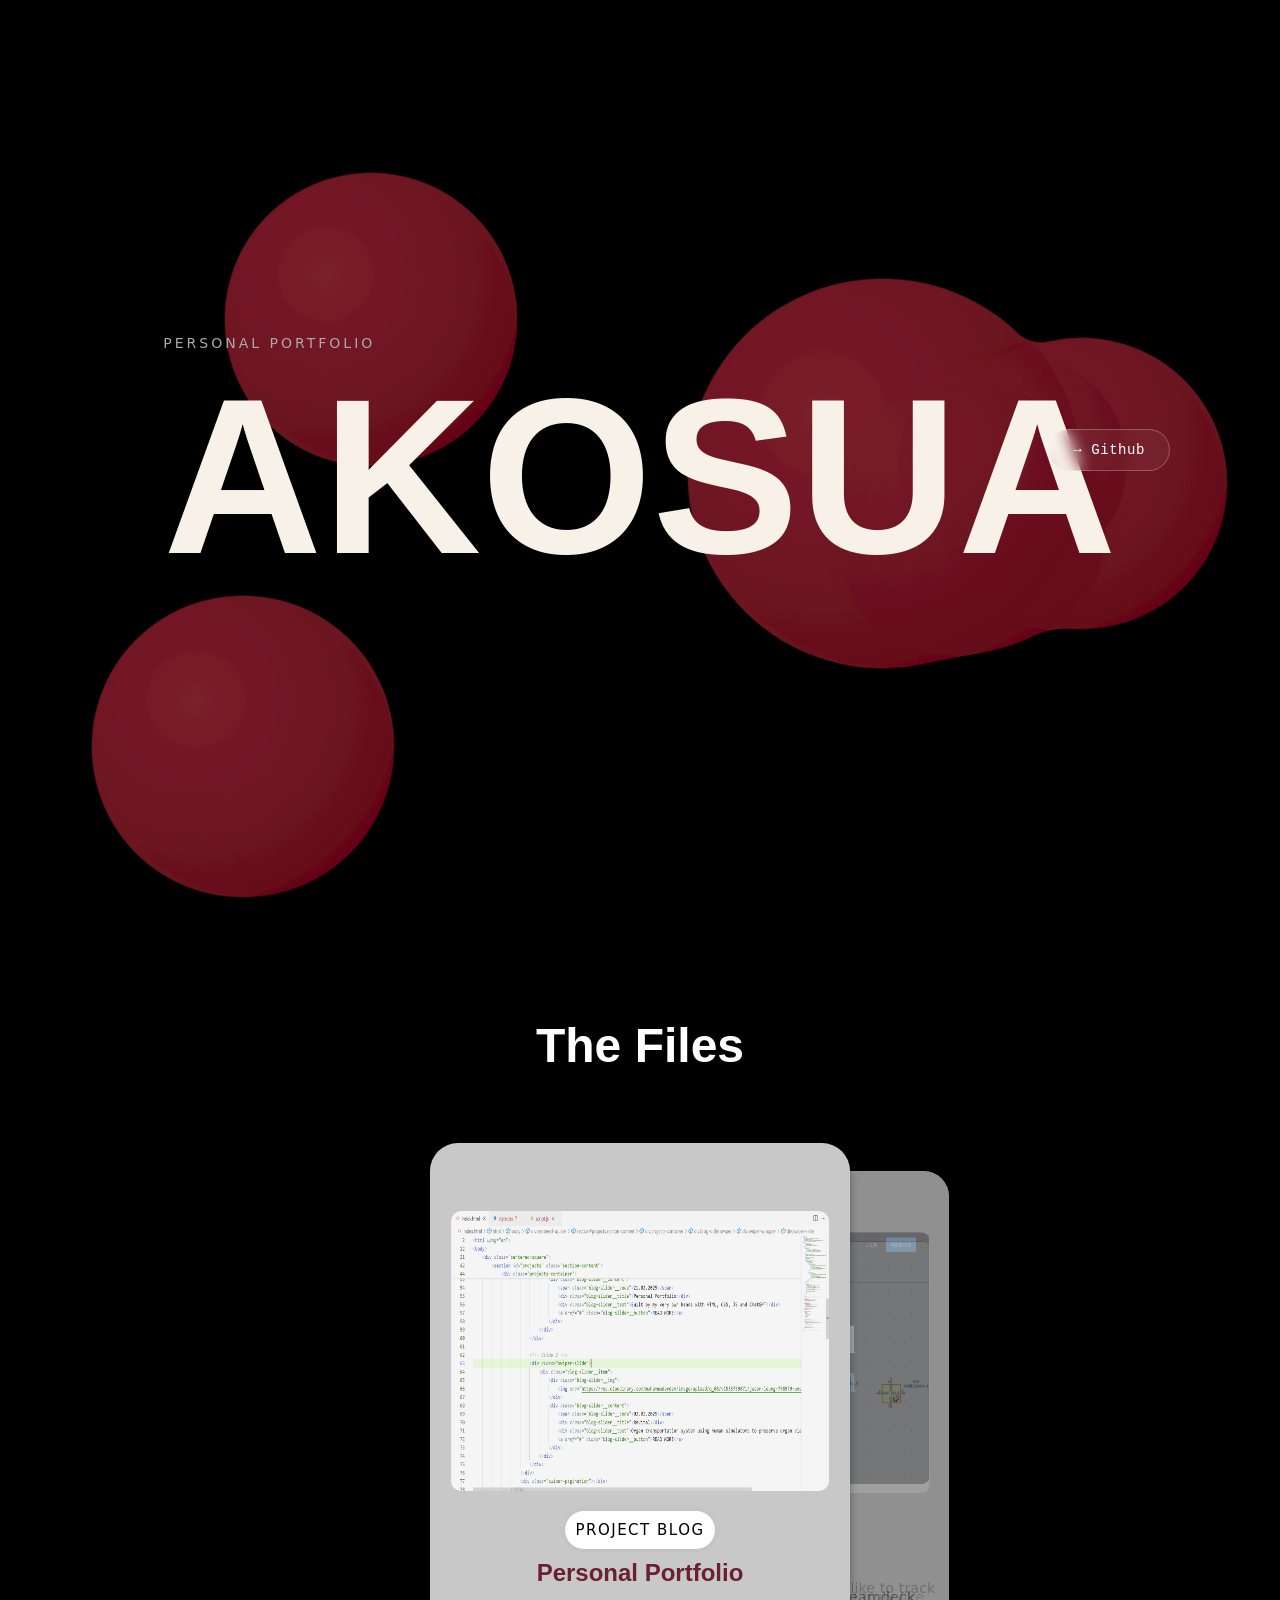
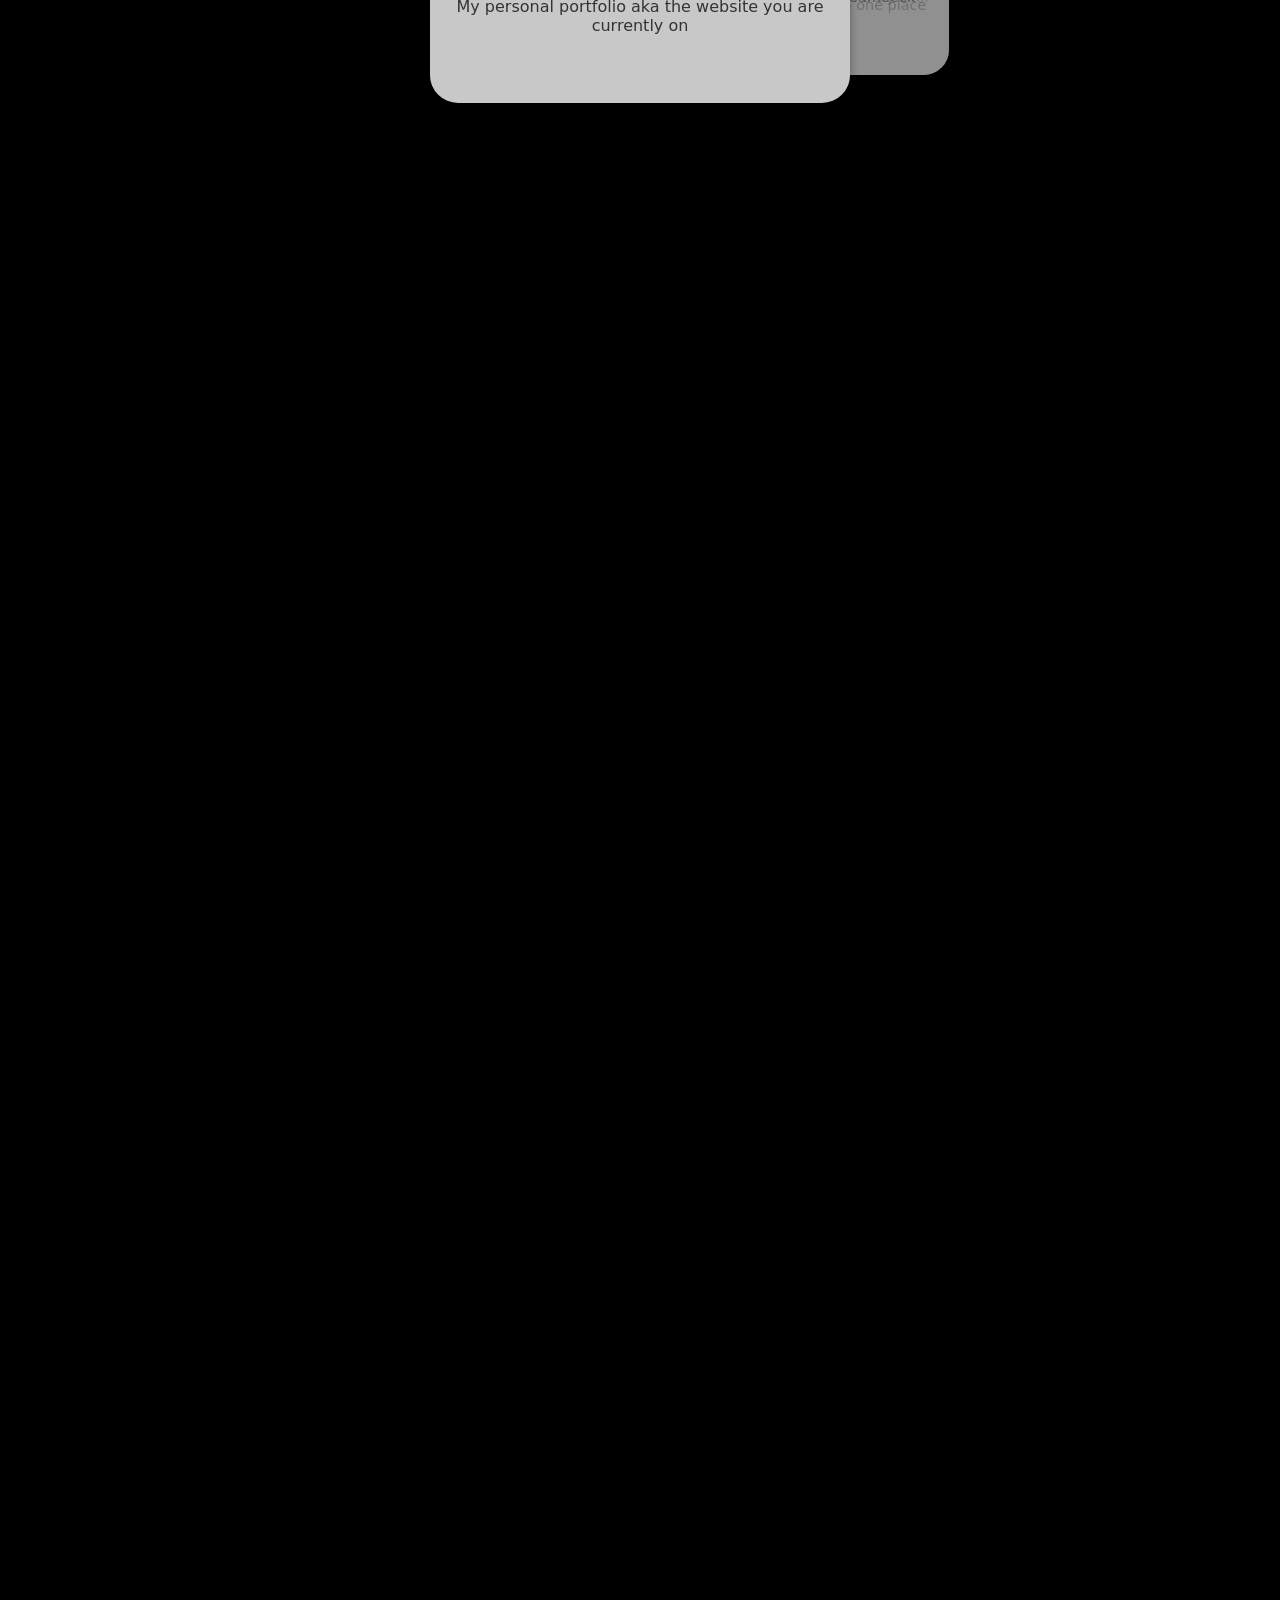
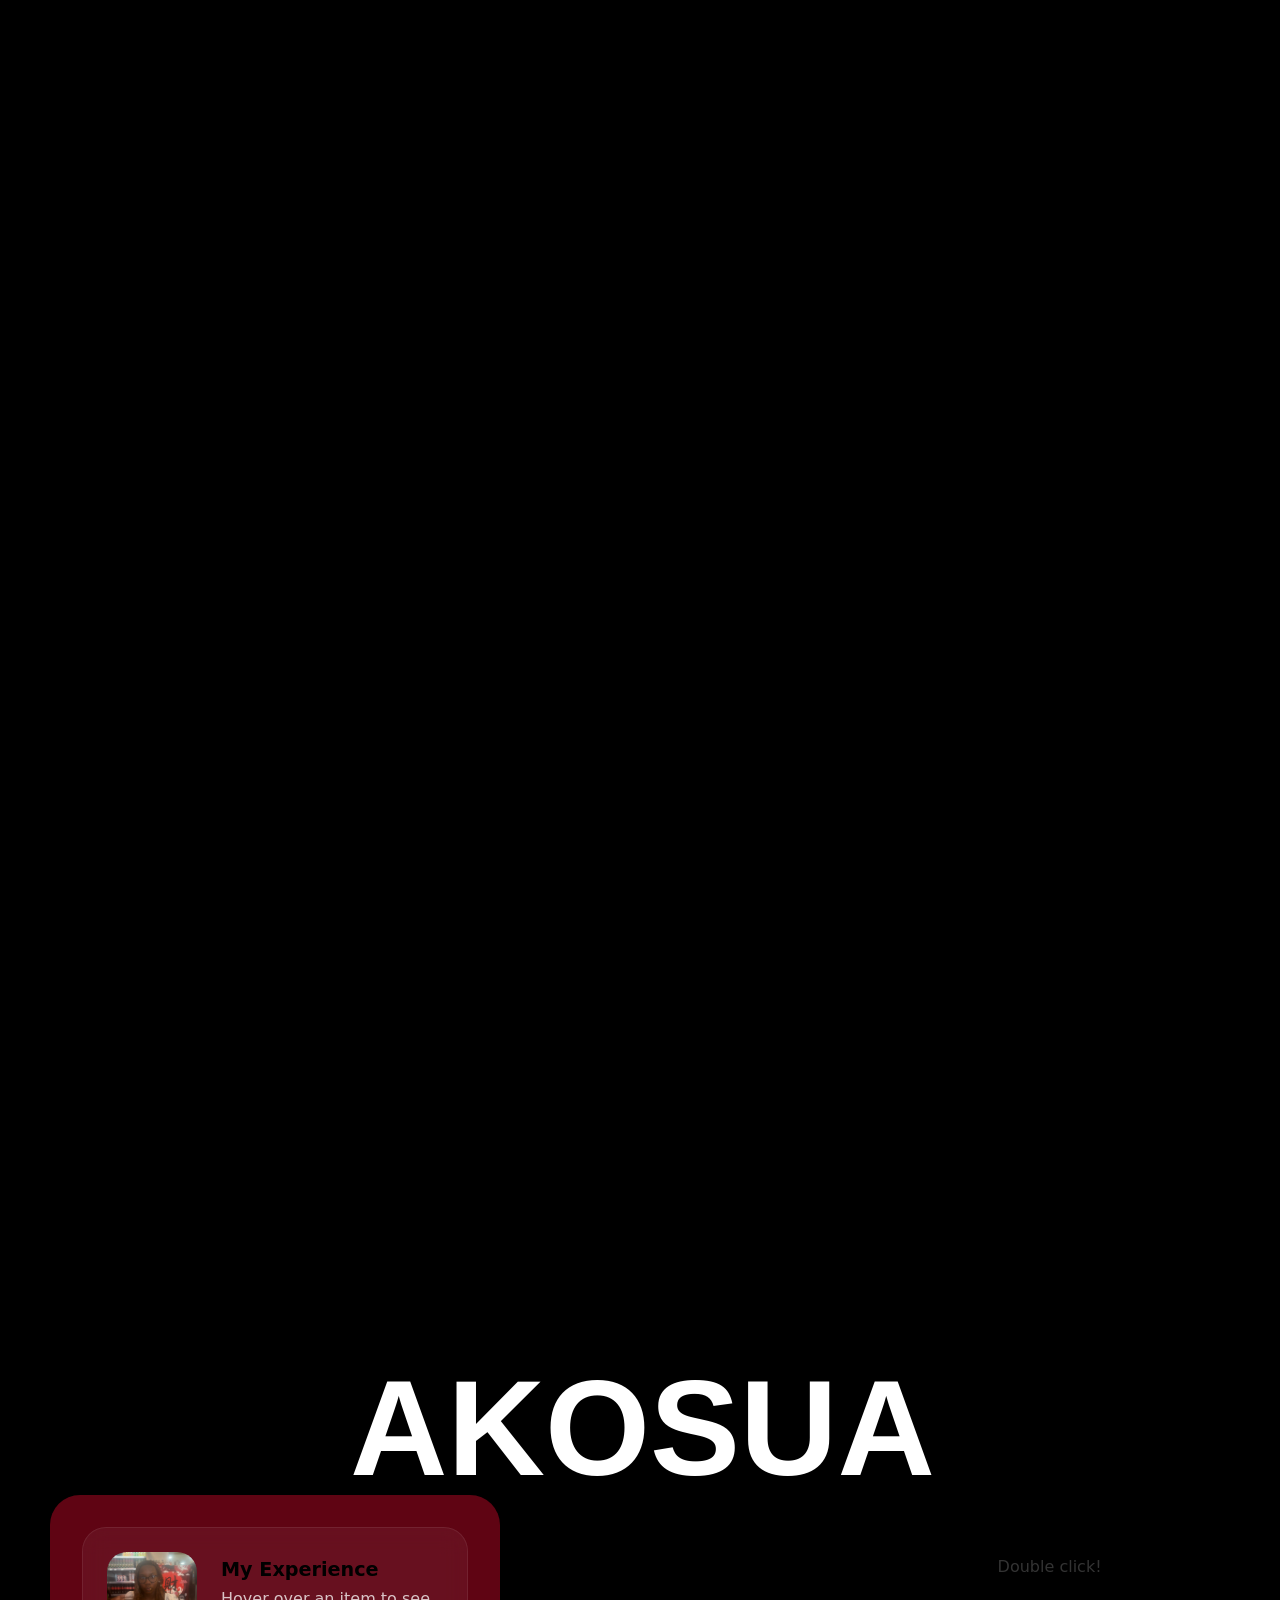
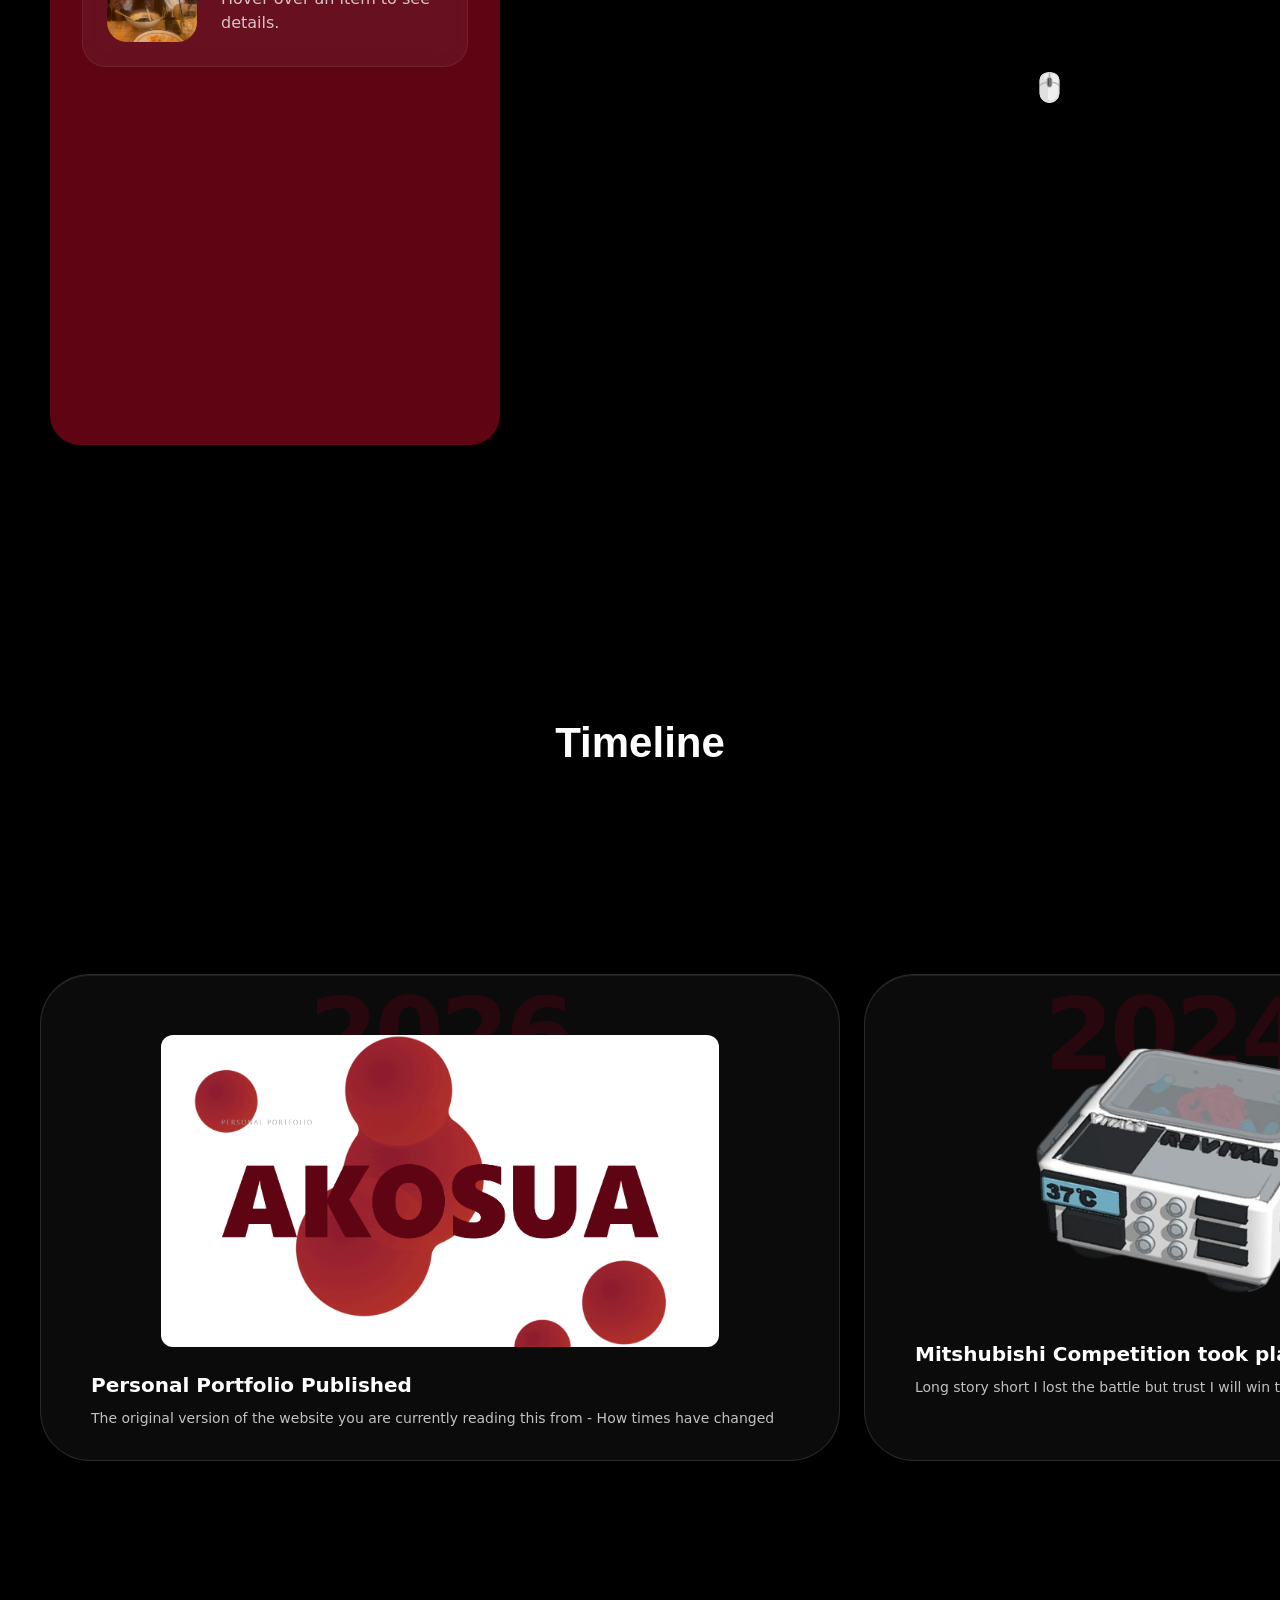
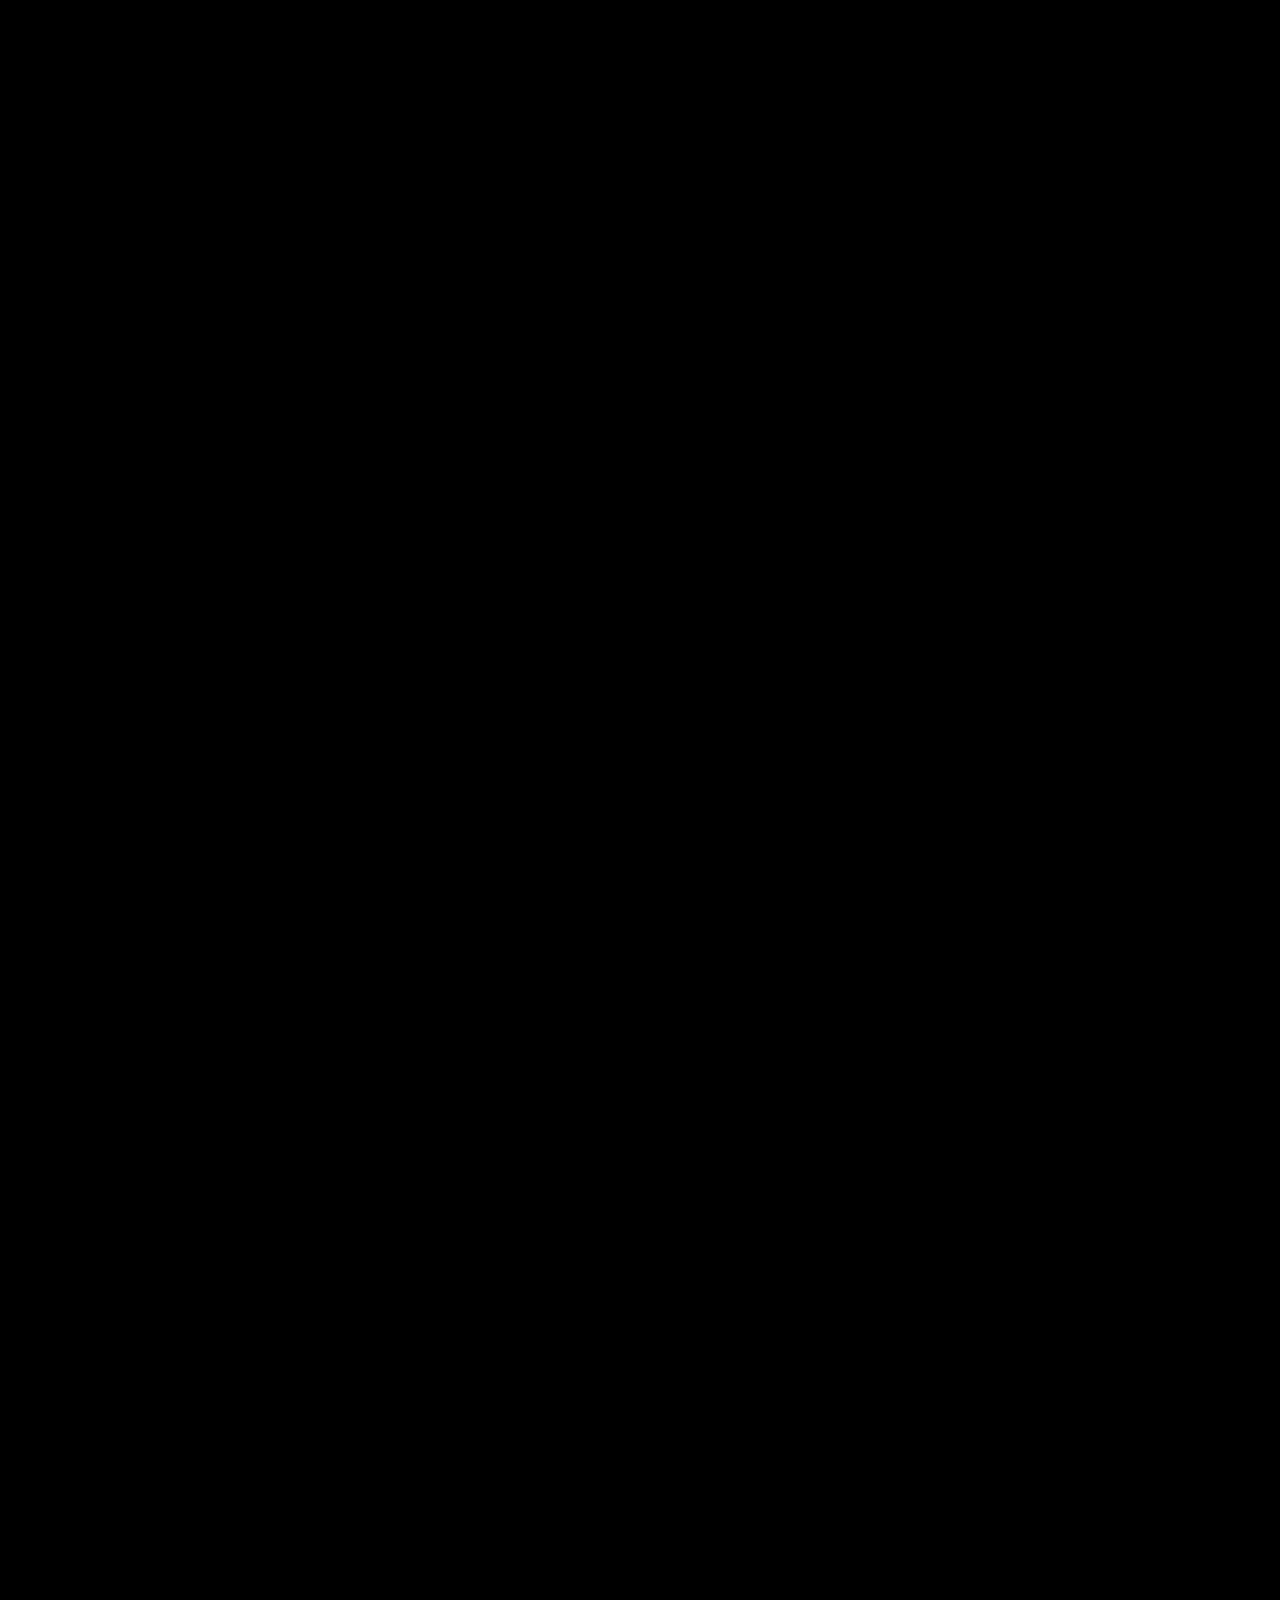
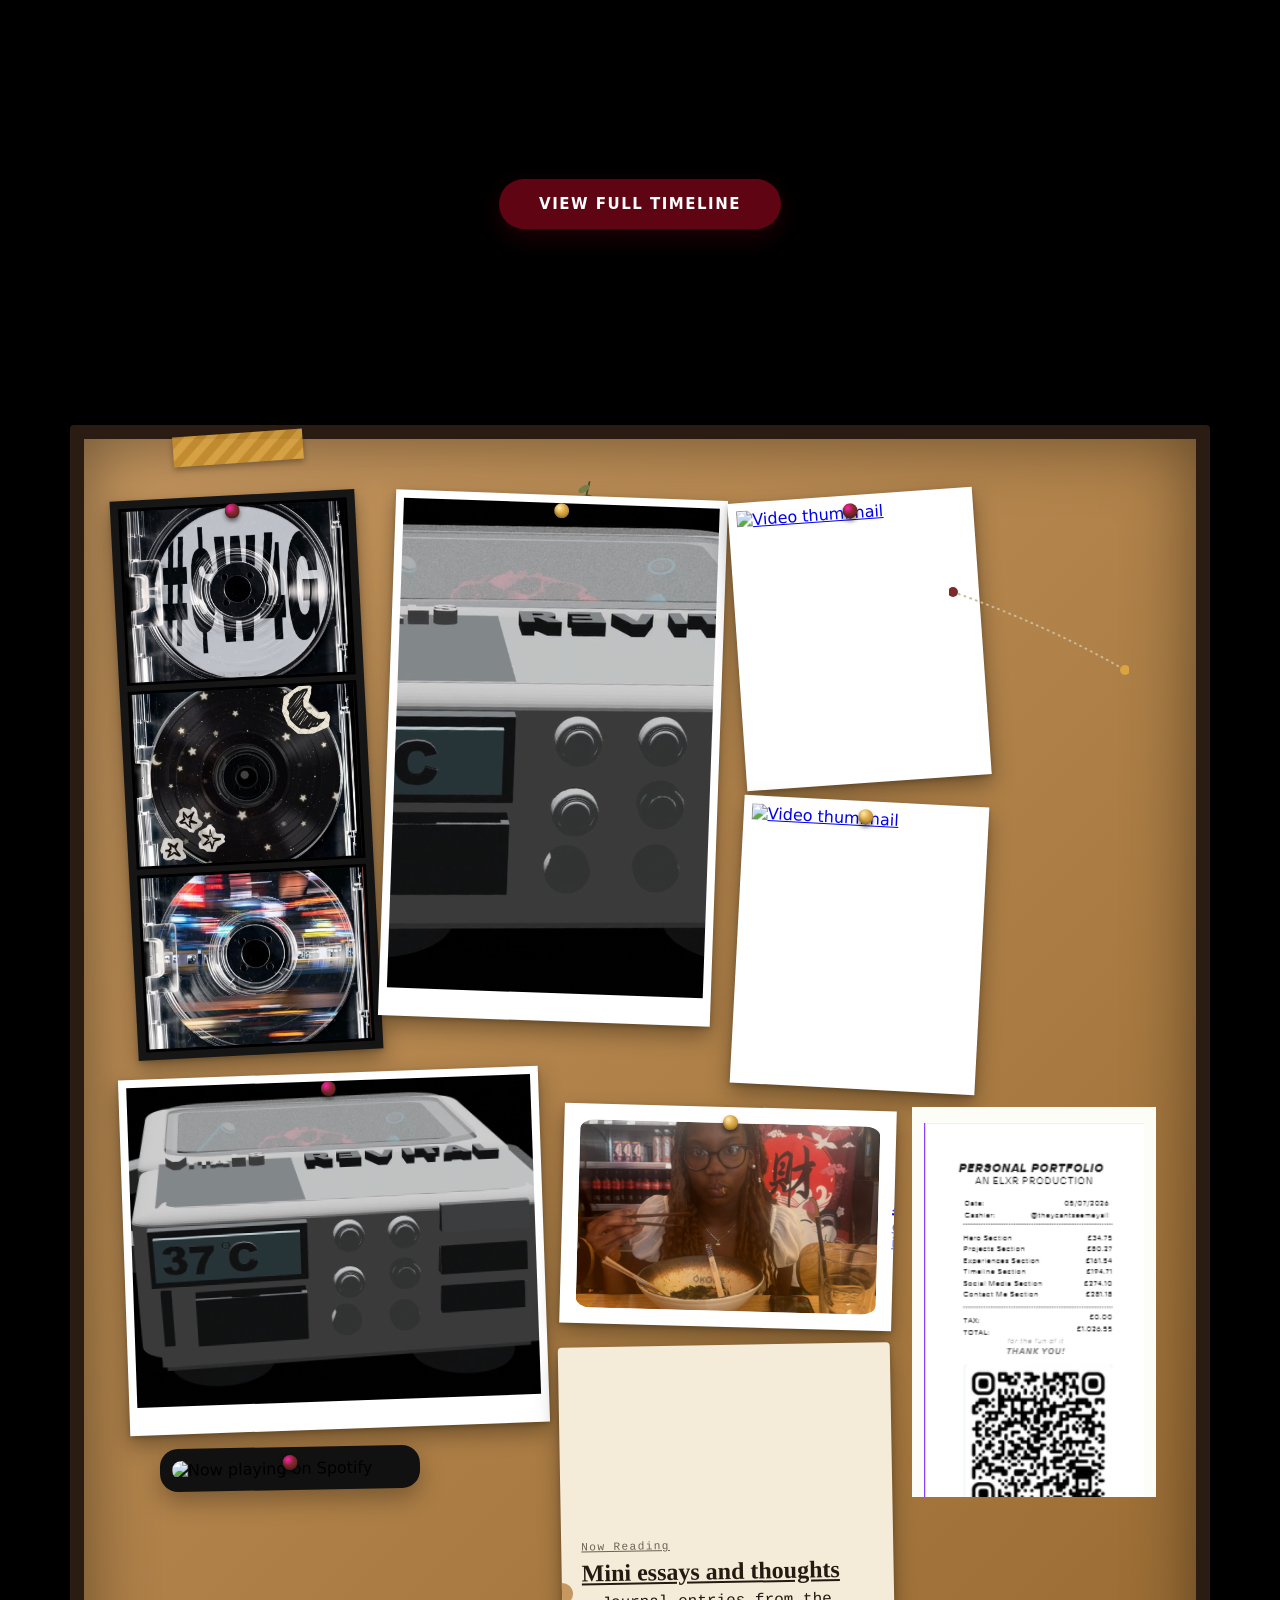
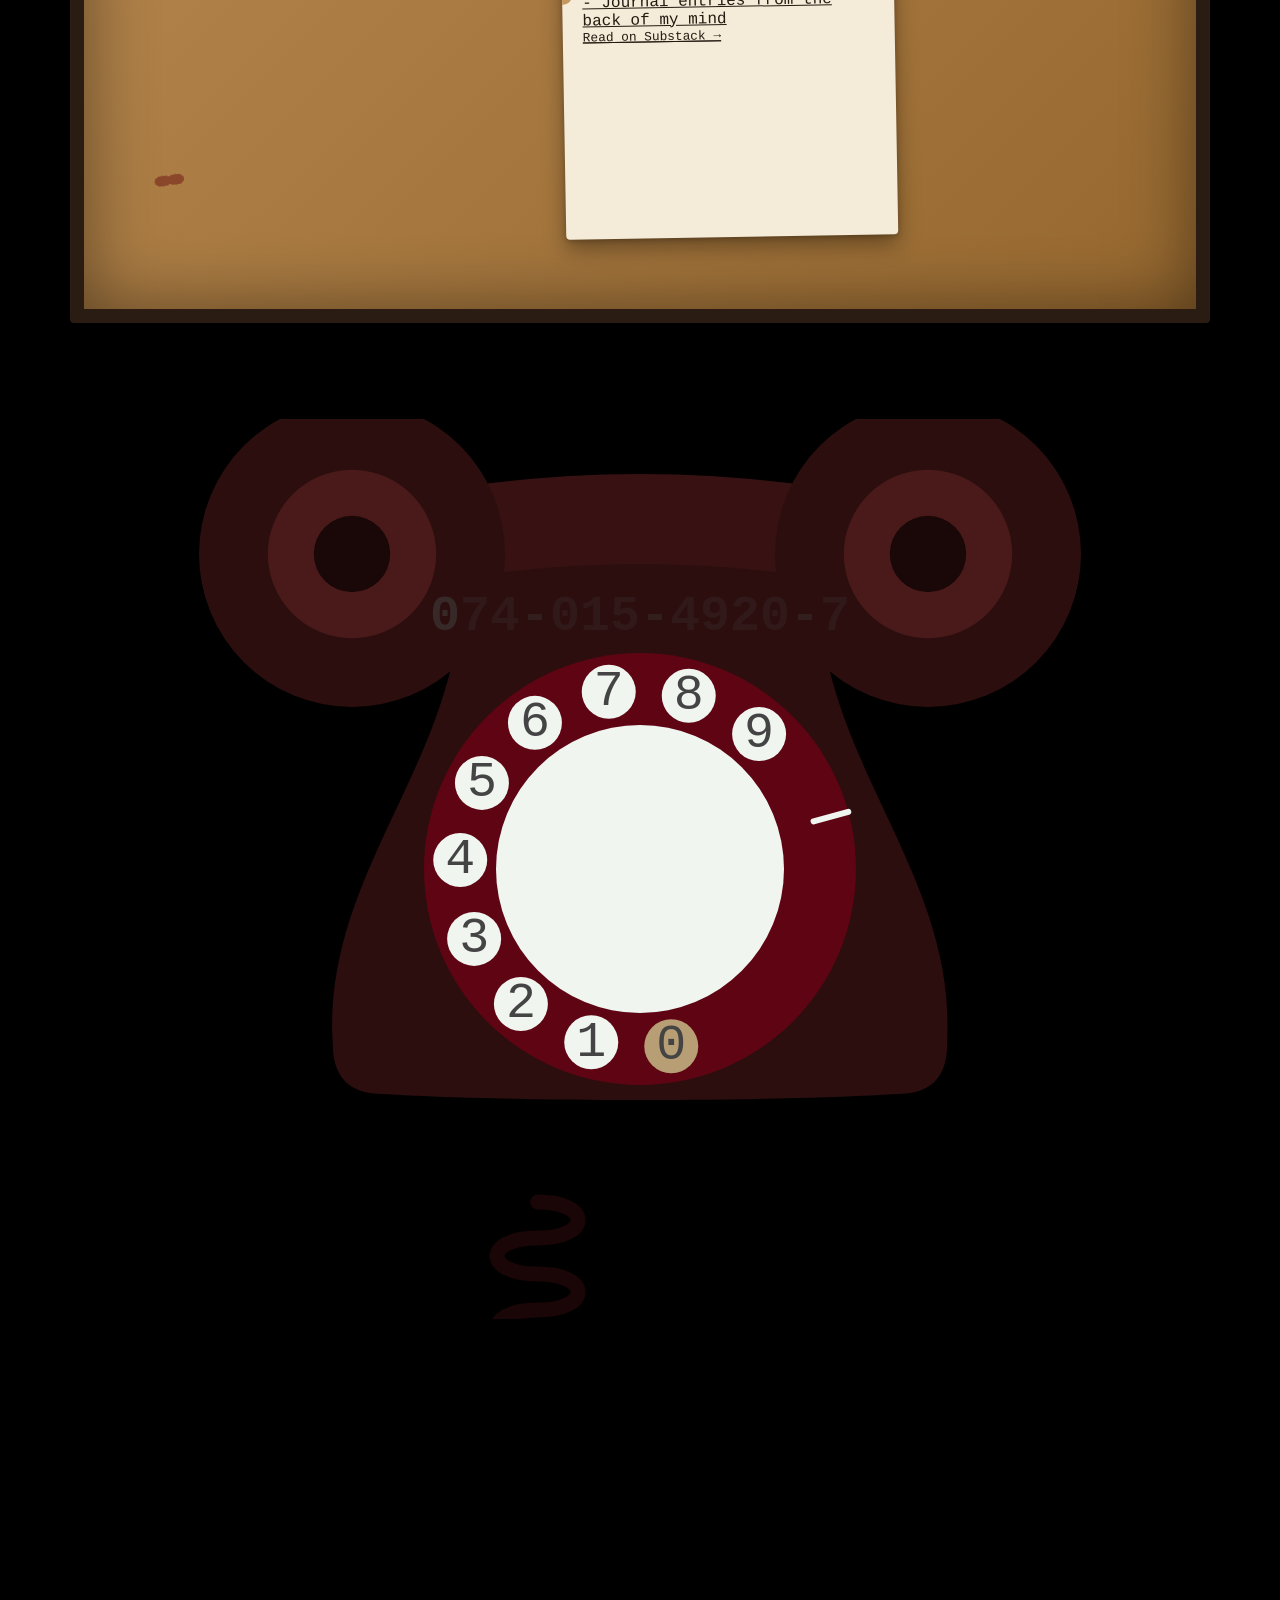
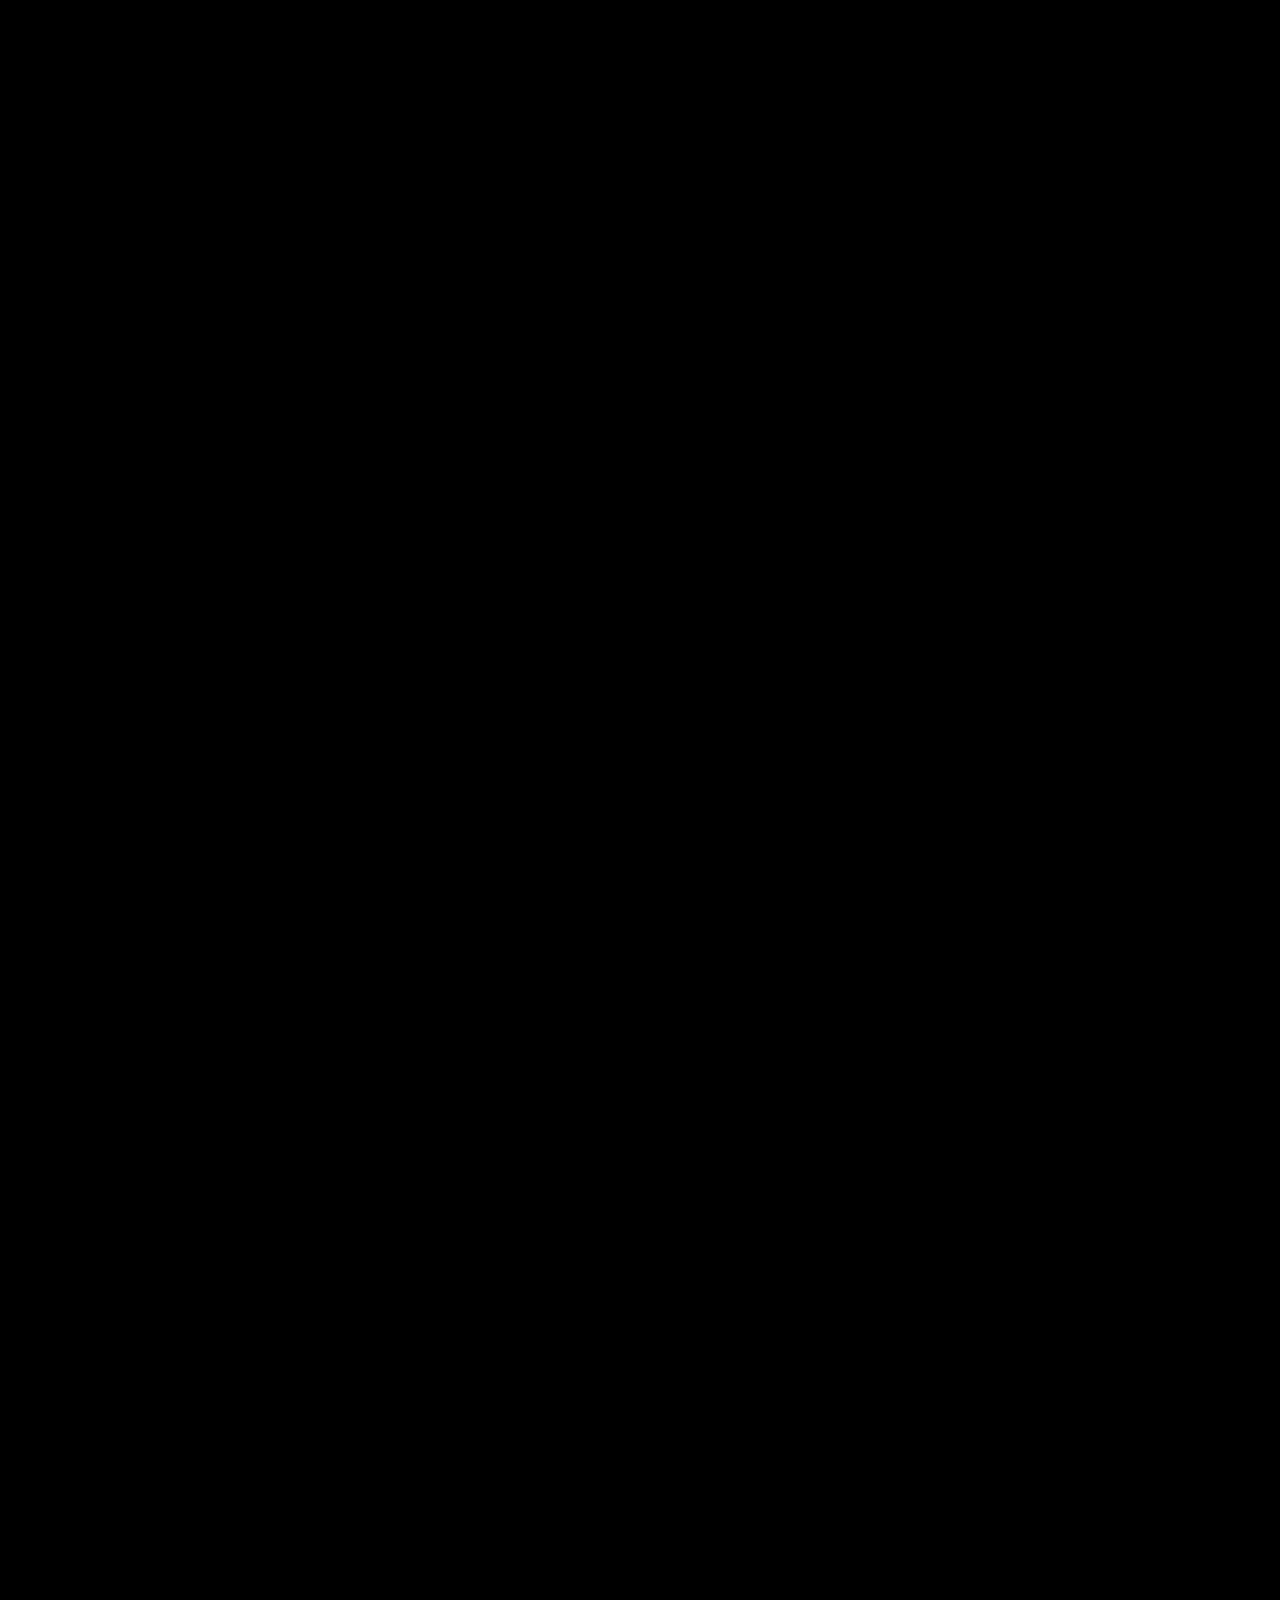
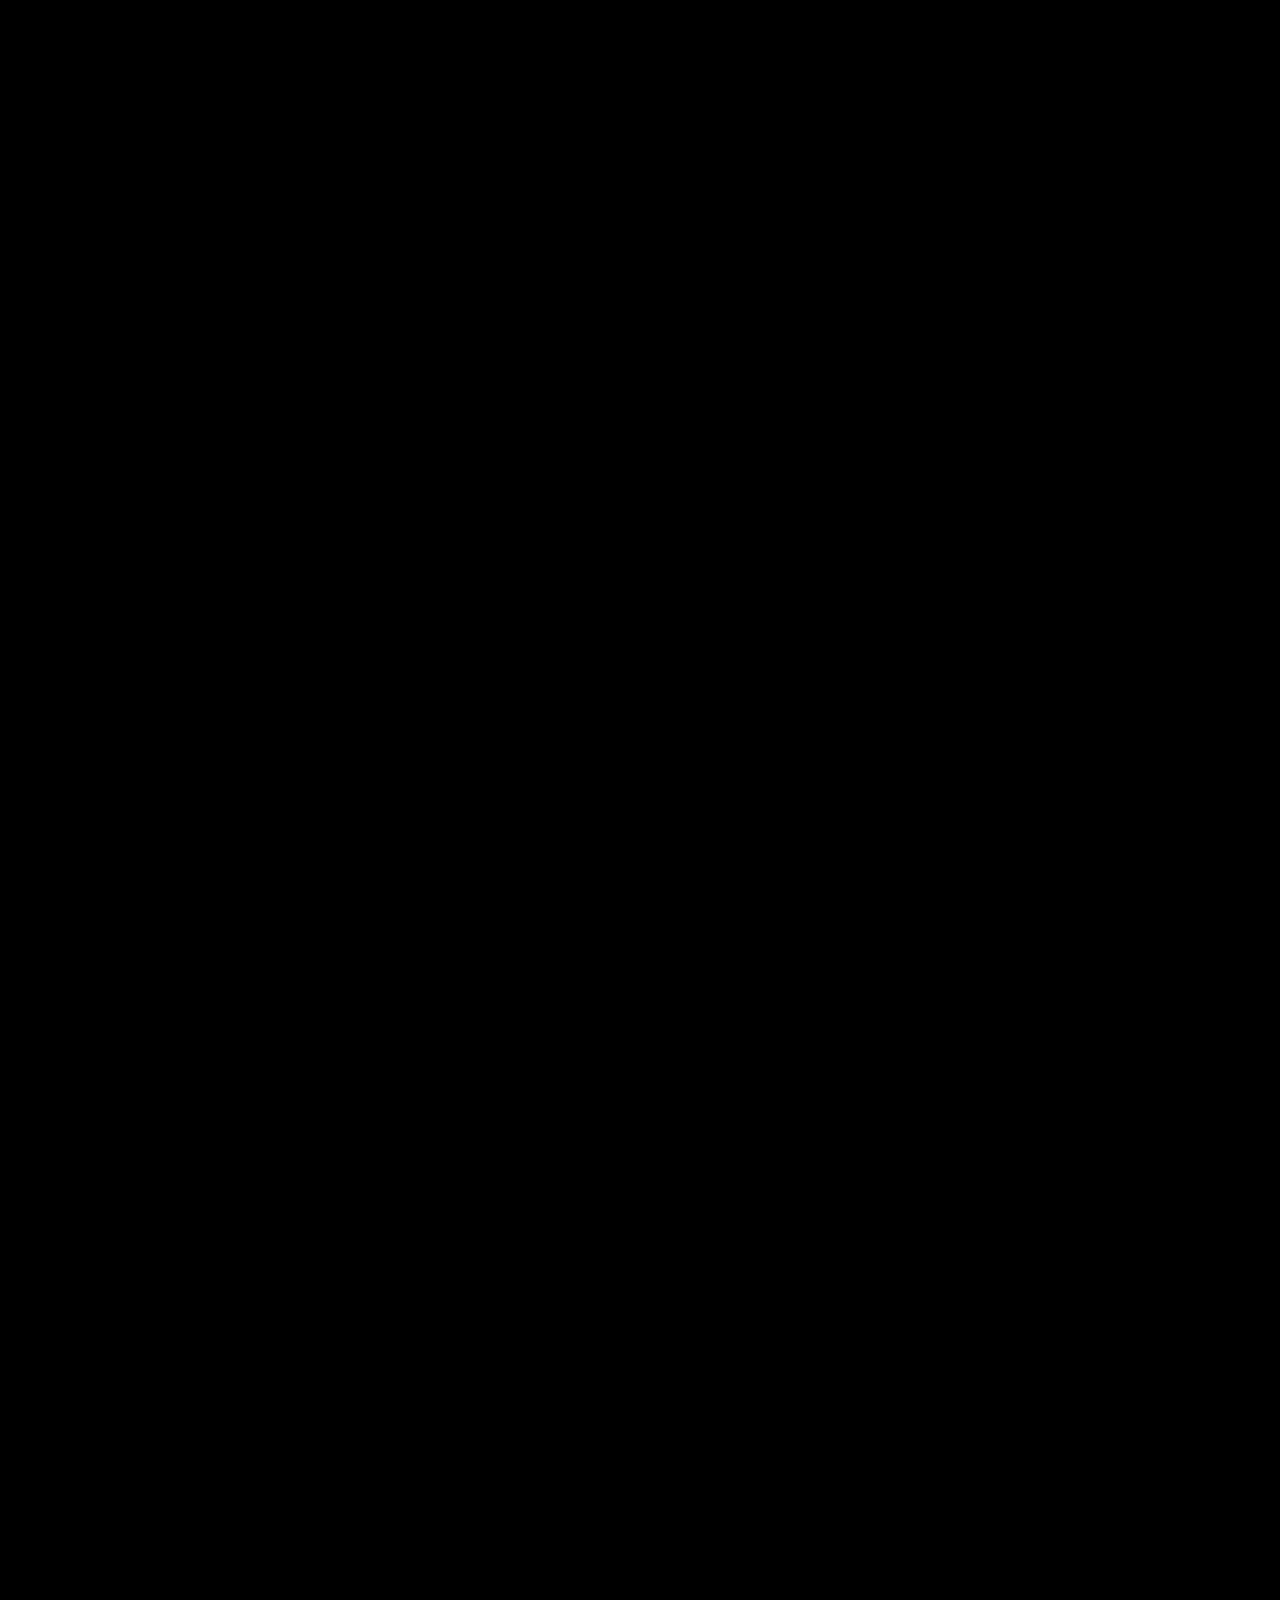
==== commit 296679c7: "Update index.html" ====
--- a/index.html
+++ b/index.html
@@ -288,4 +288,4 @@
 
 <audio id="dialTone" src="dial.mp3"></audio>
 </body>
-</html>+</html>
--- a/style.css
+++ b/style.css
@@ -1248,4 +1248,4 @@
   color: rgba(255,255,255,0.75);
 
   line-height: 1.5;
-}+}
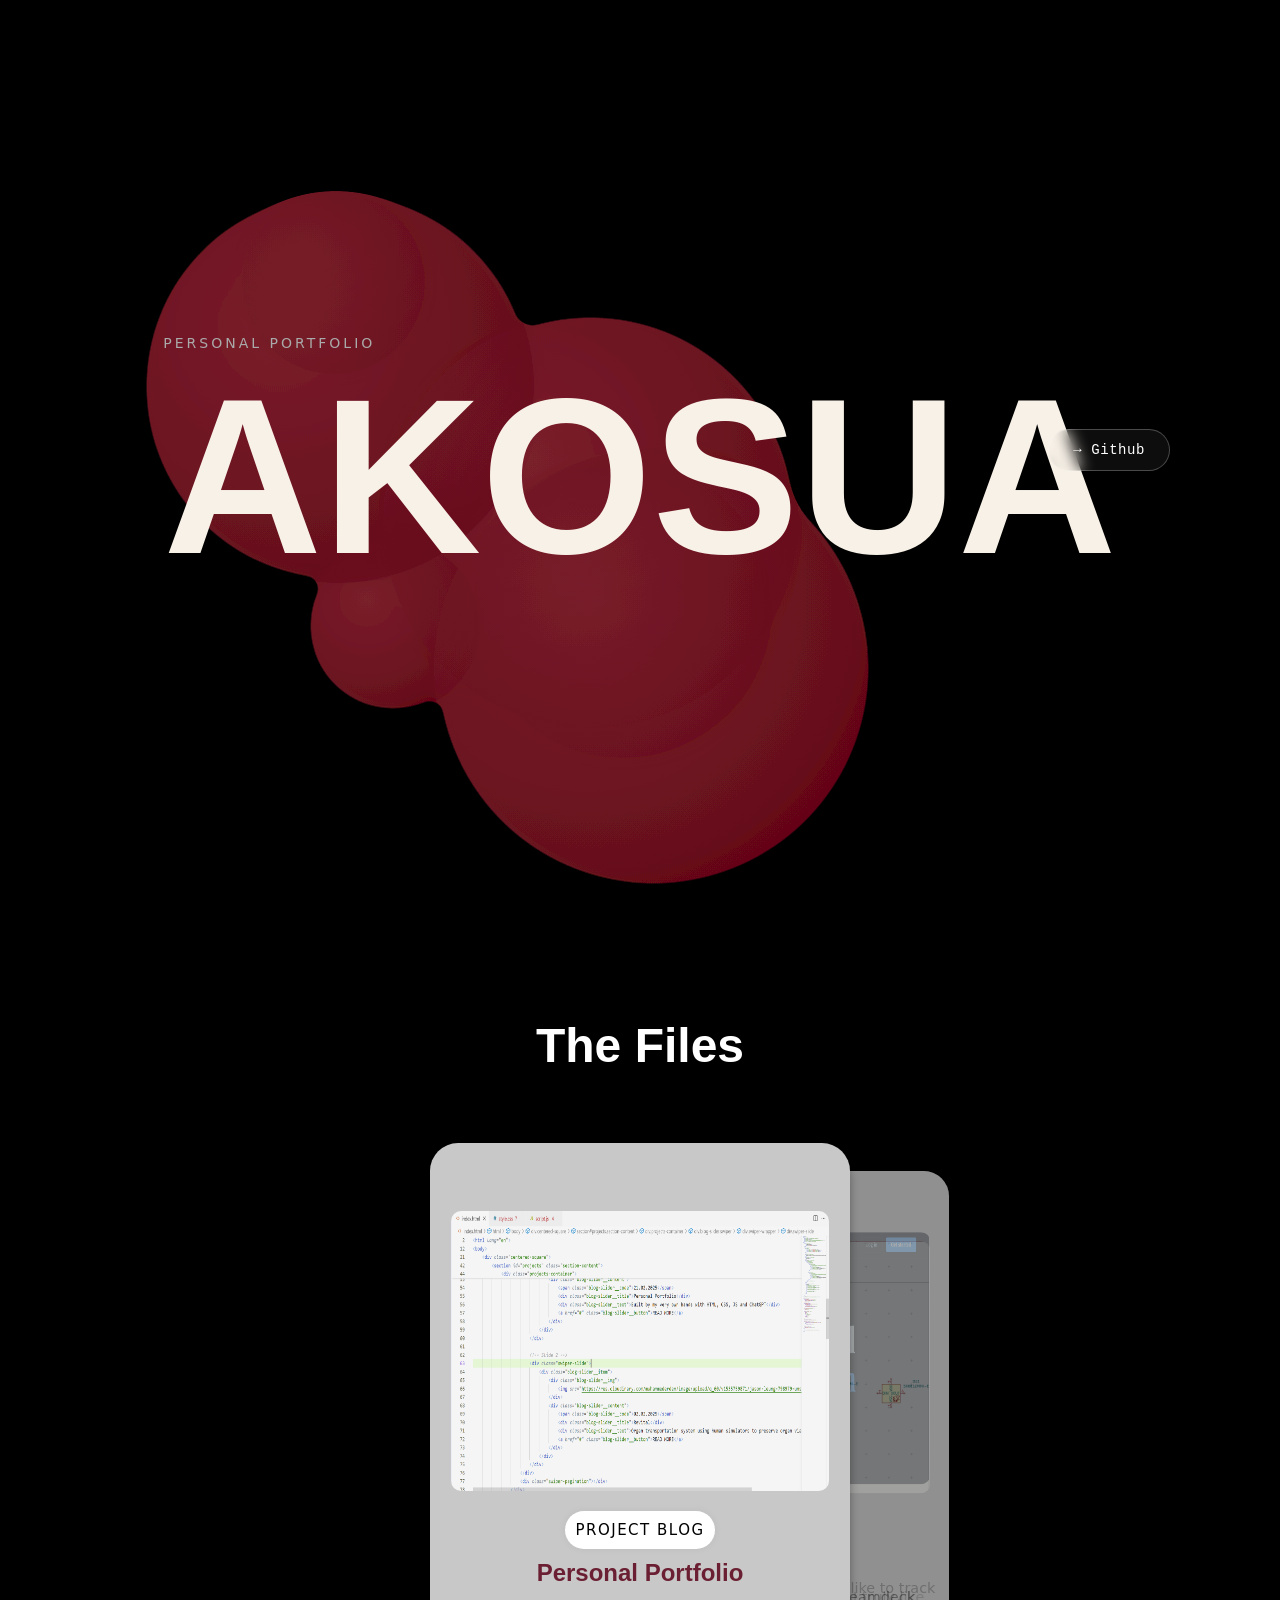
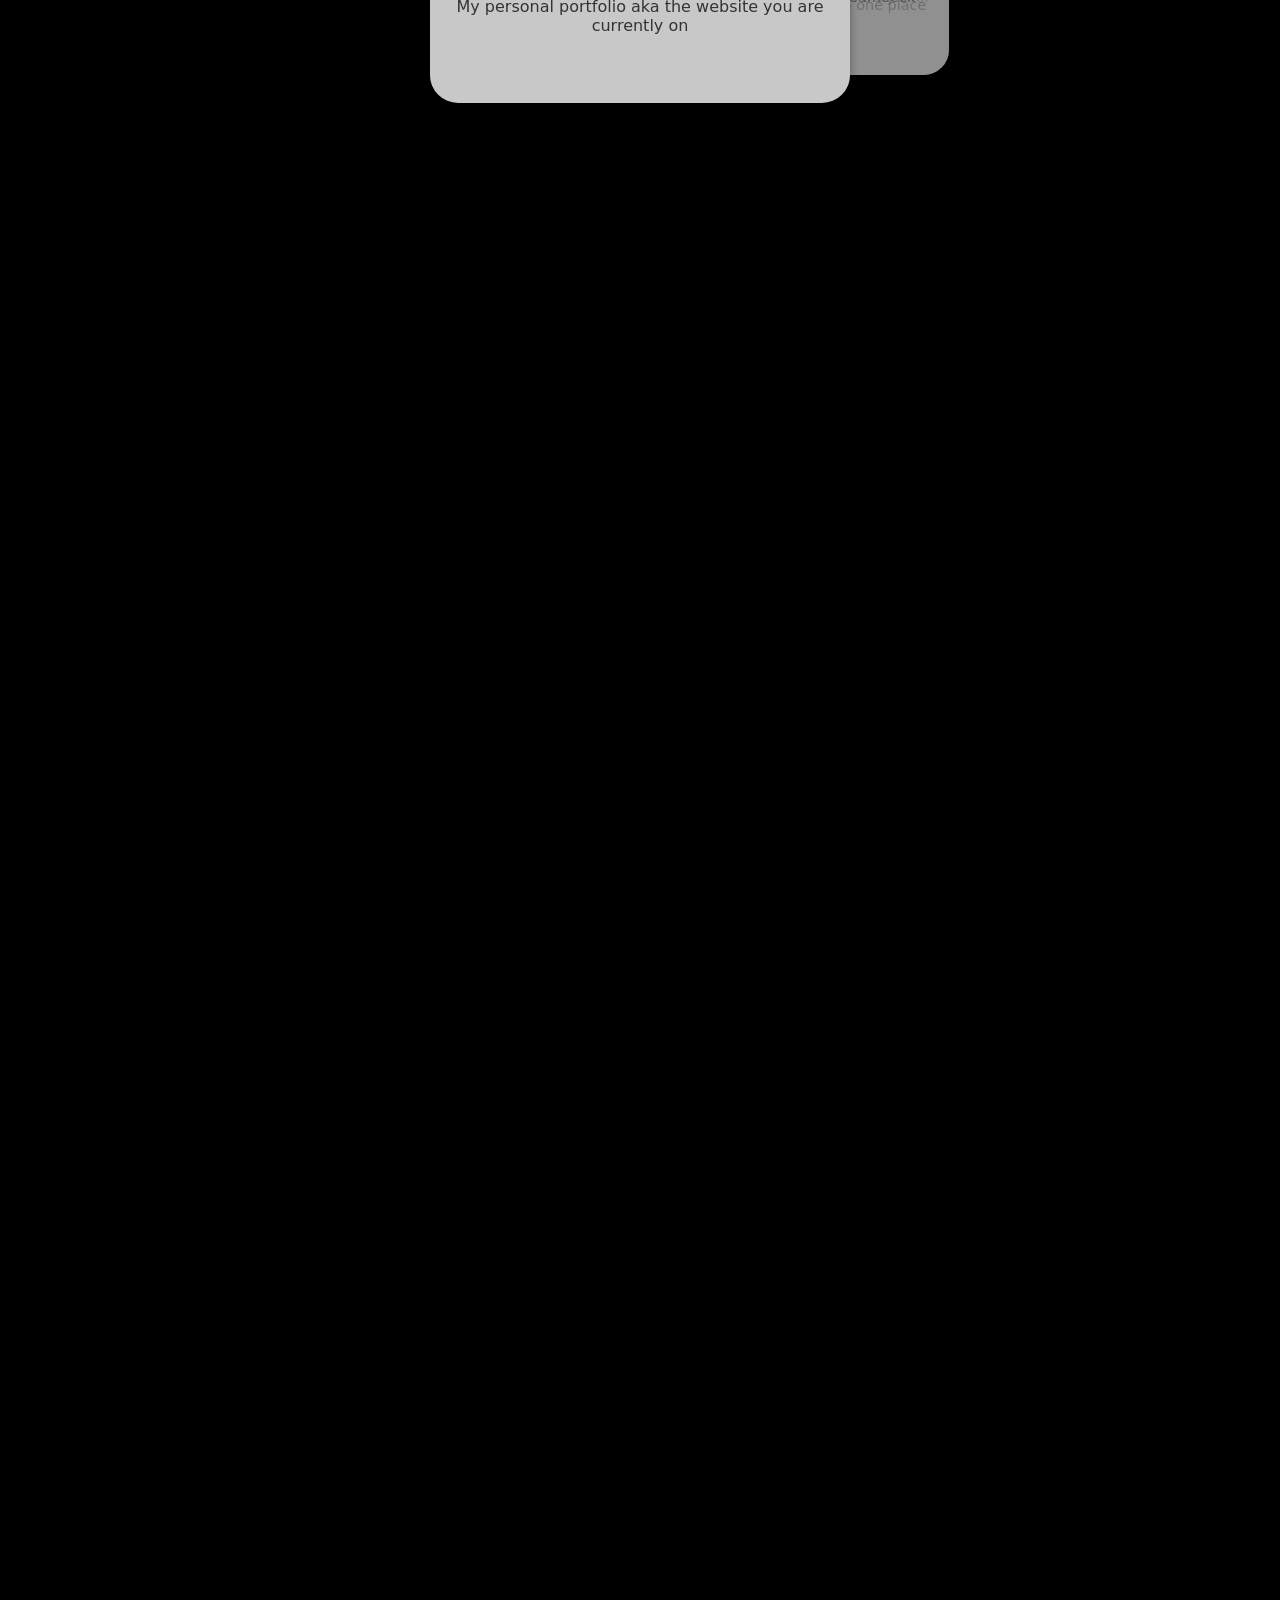
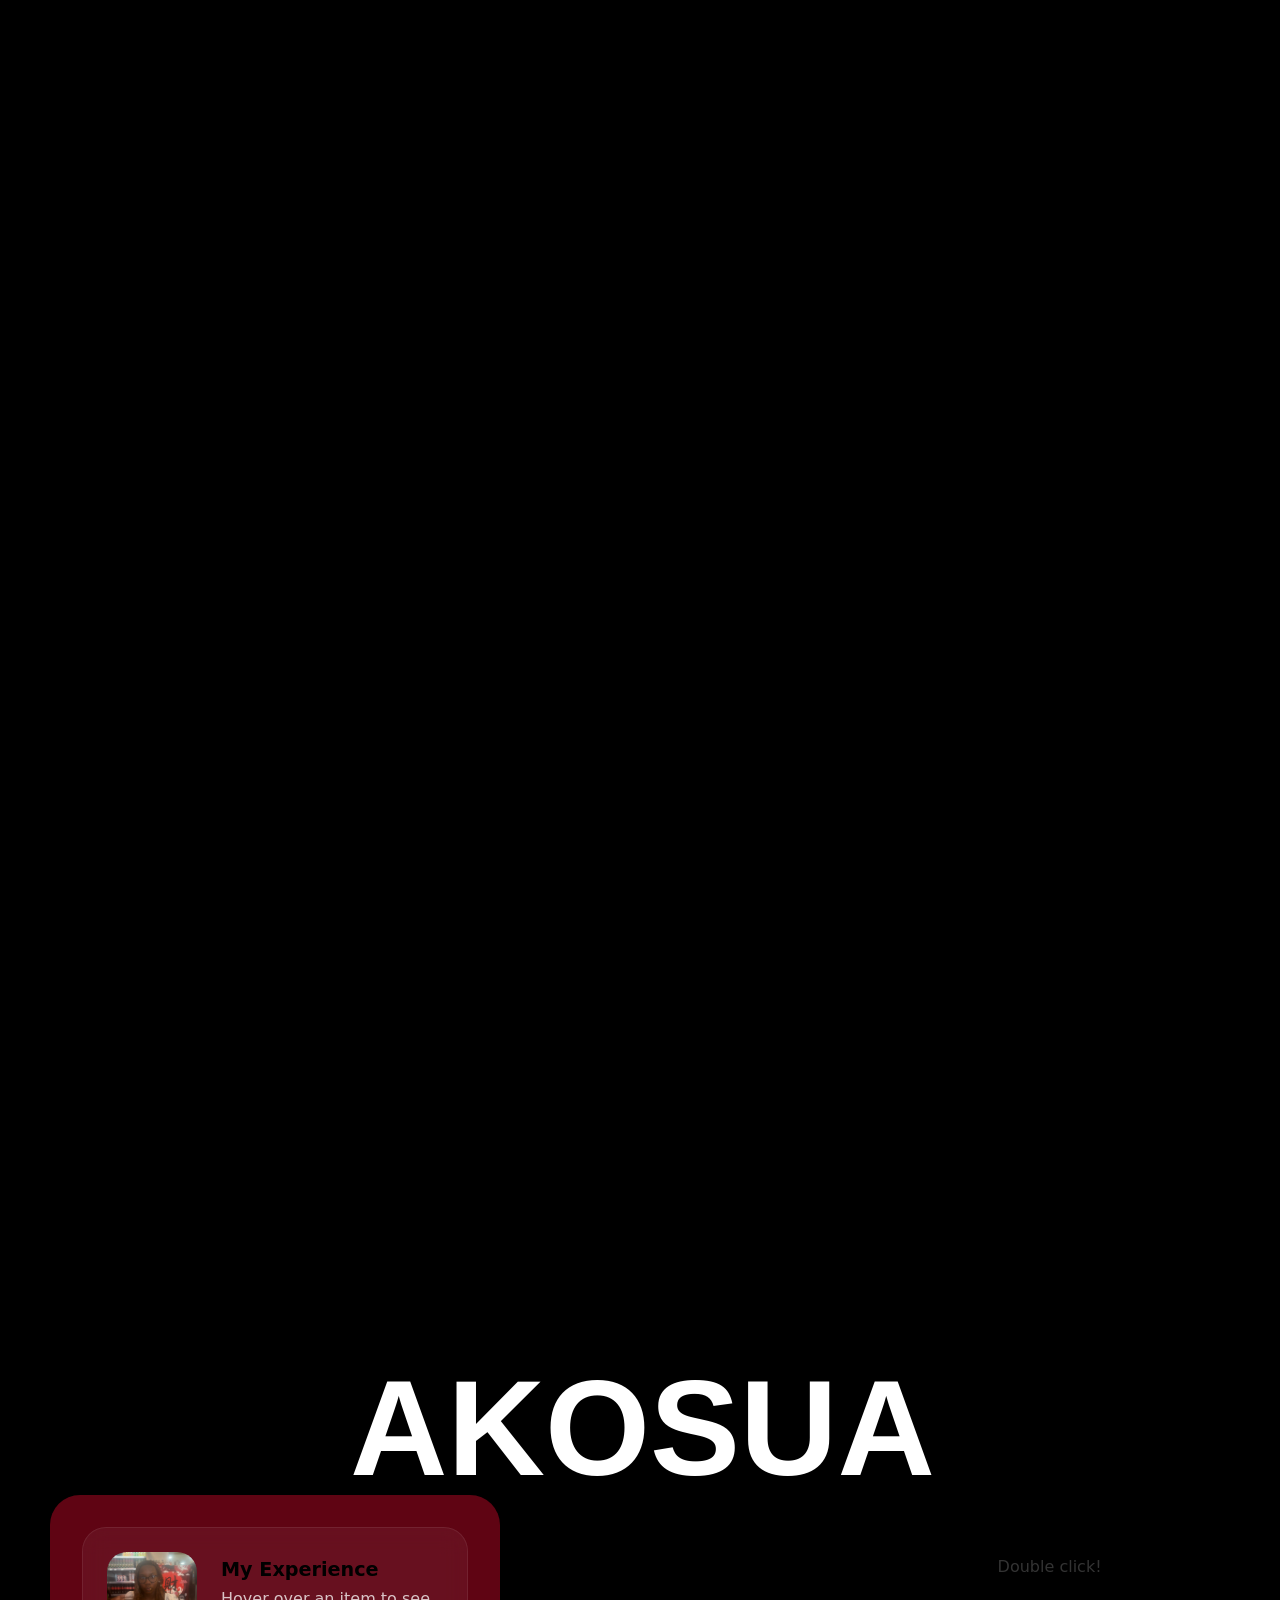
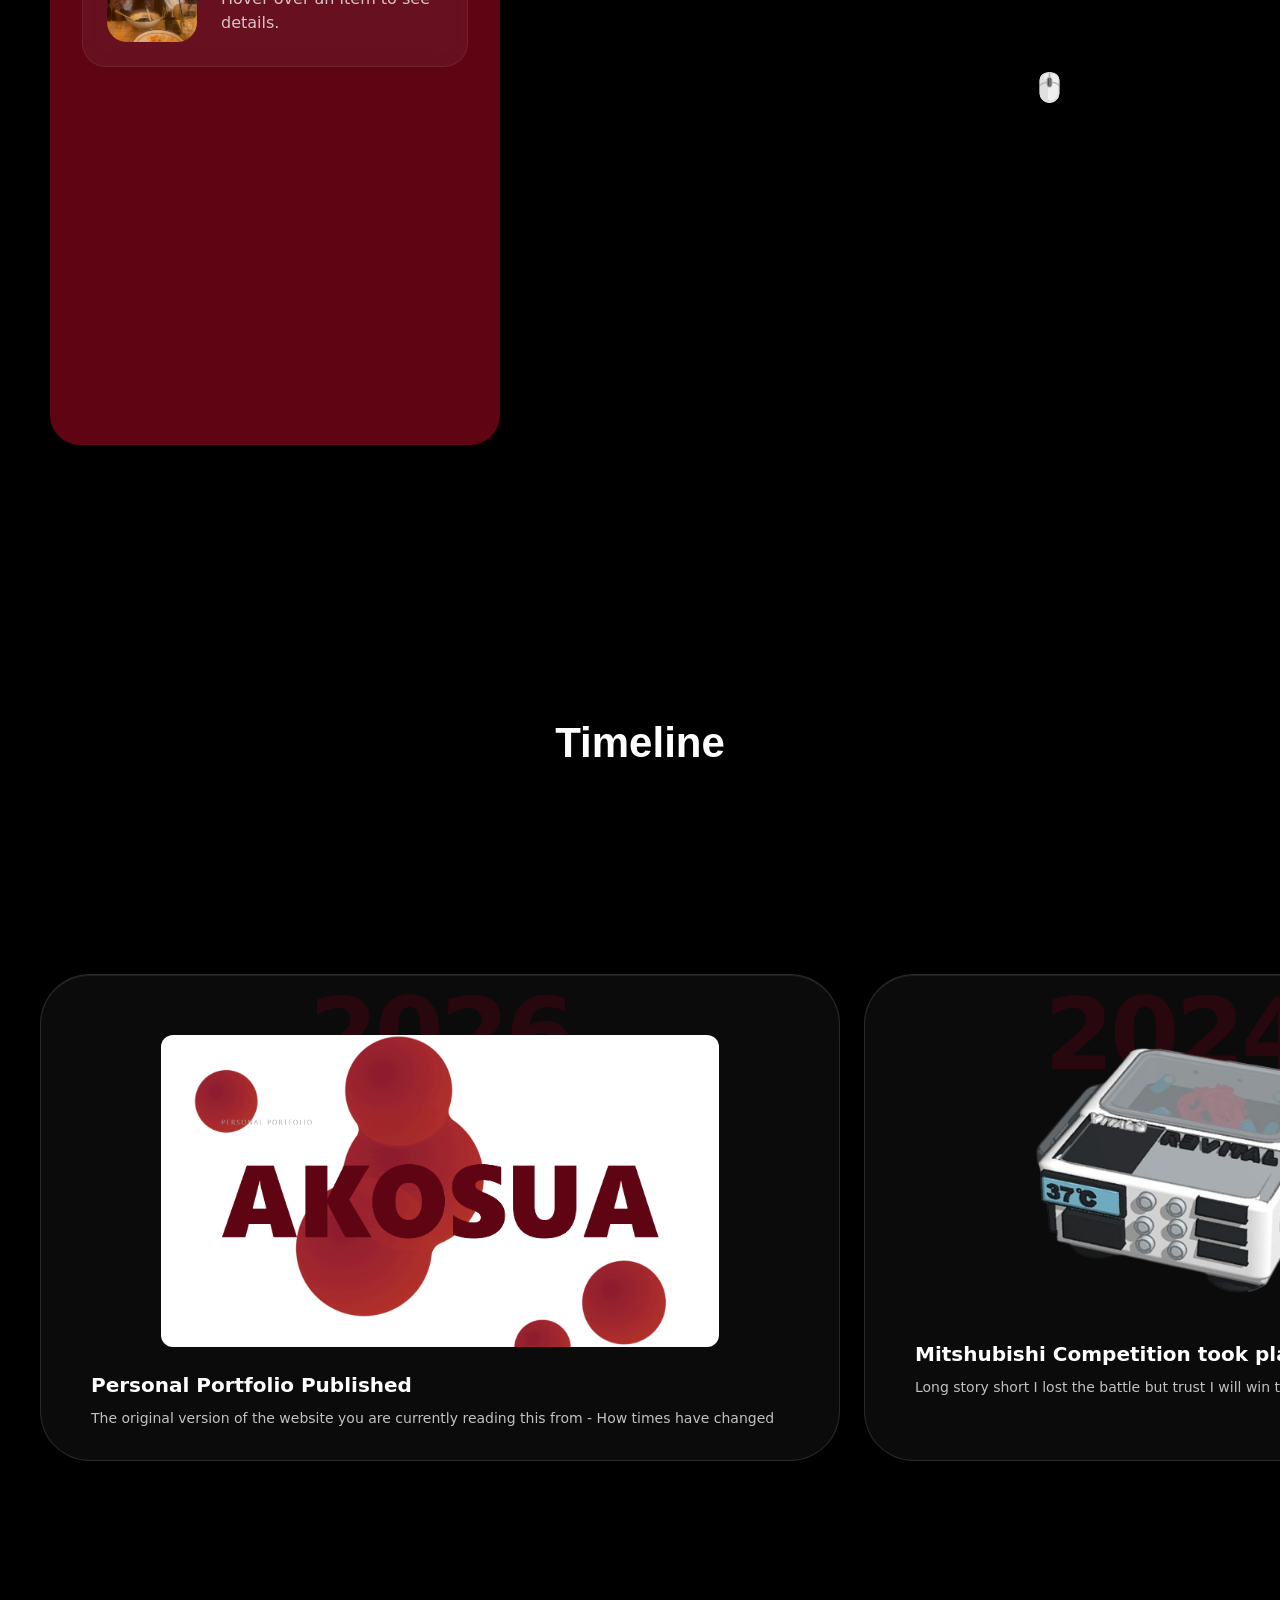
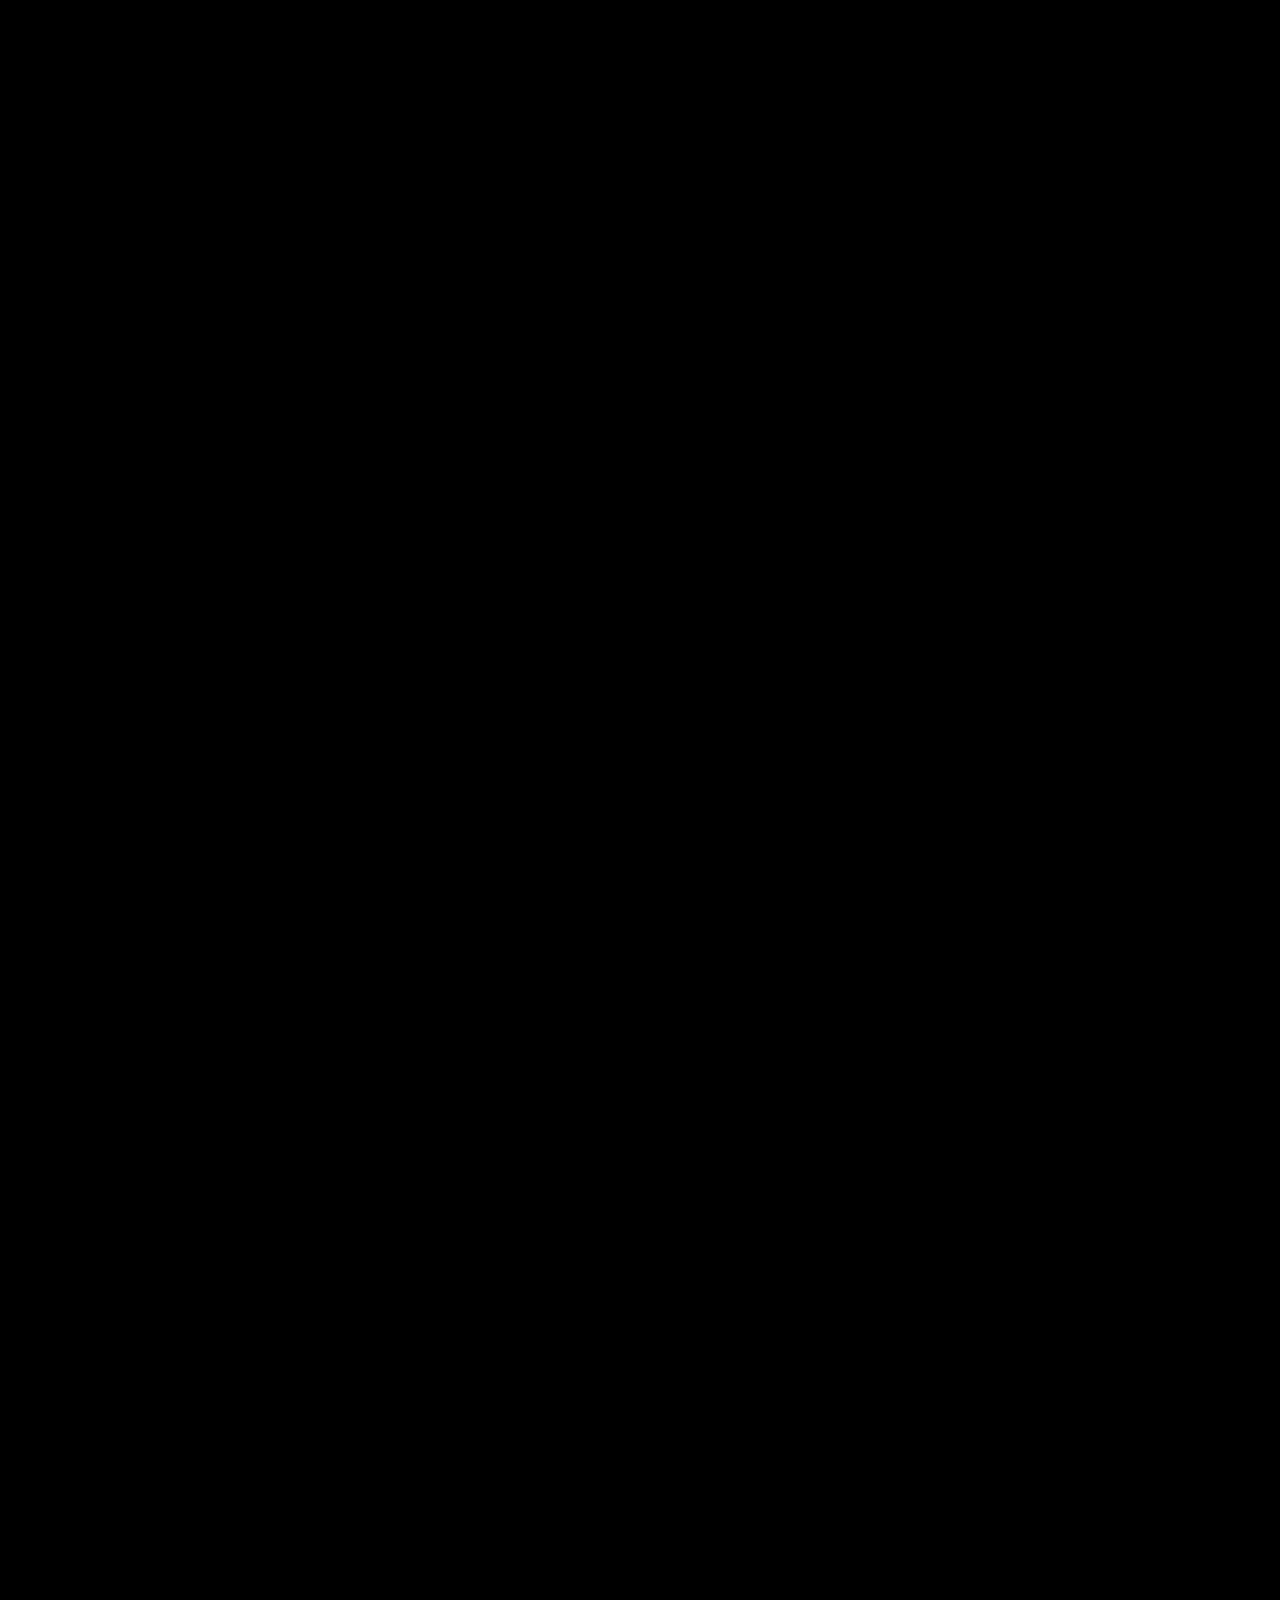
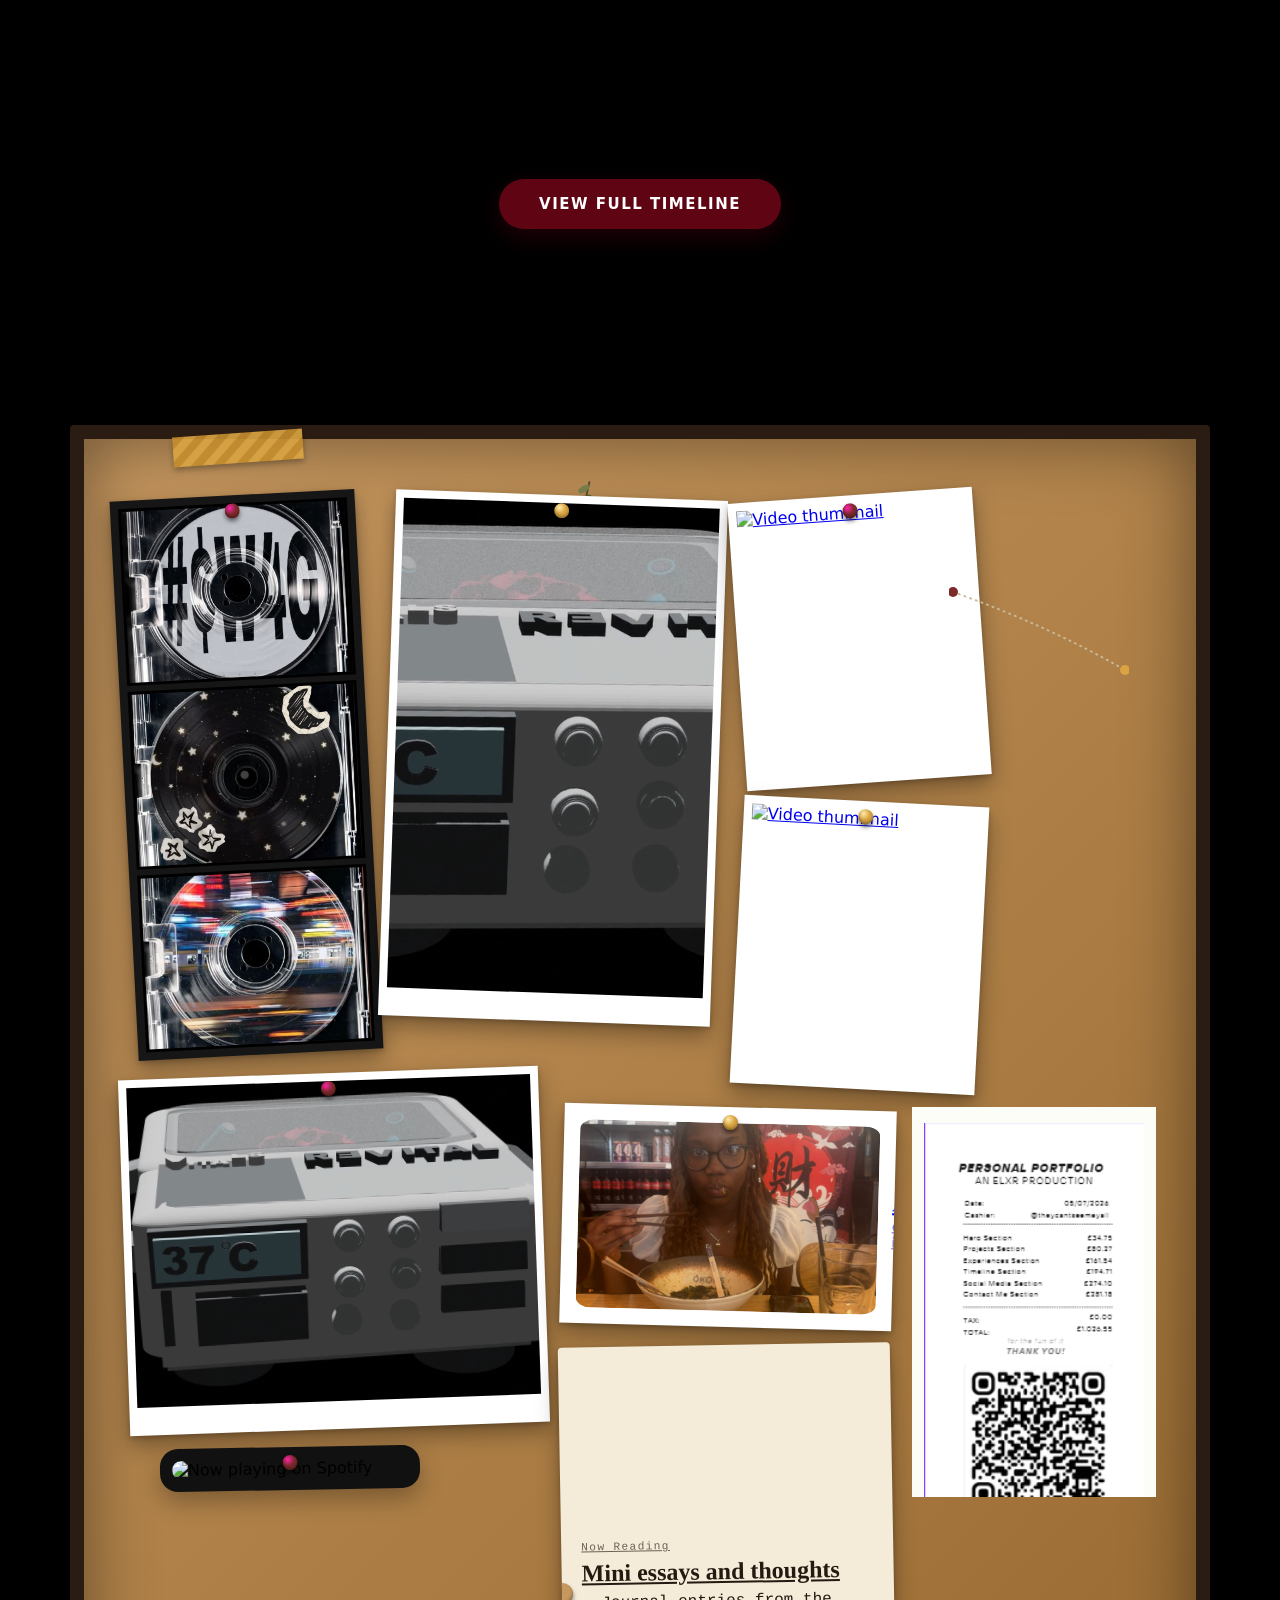
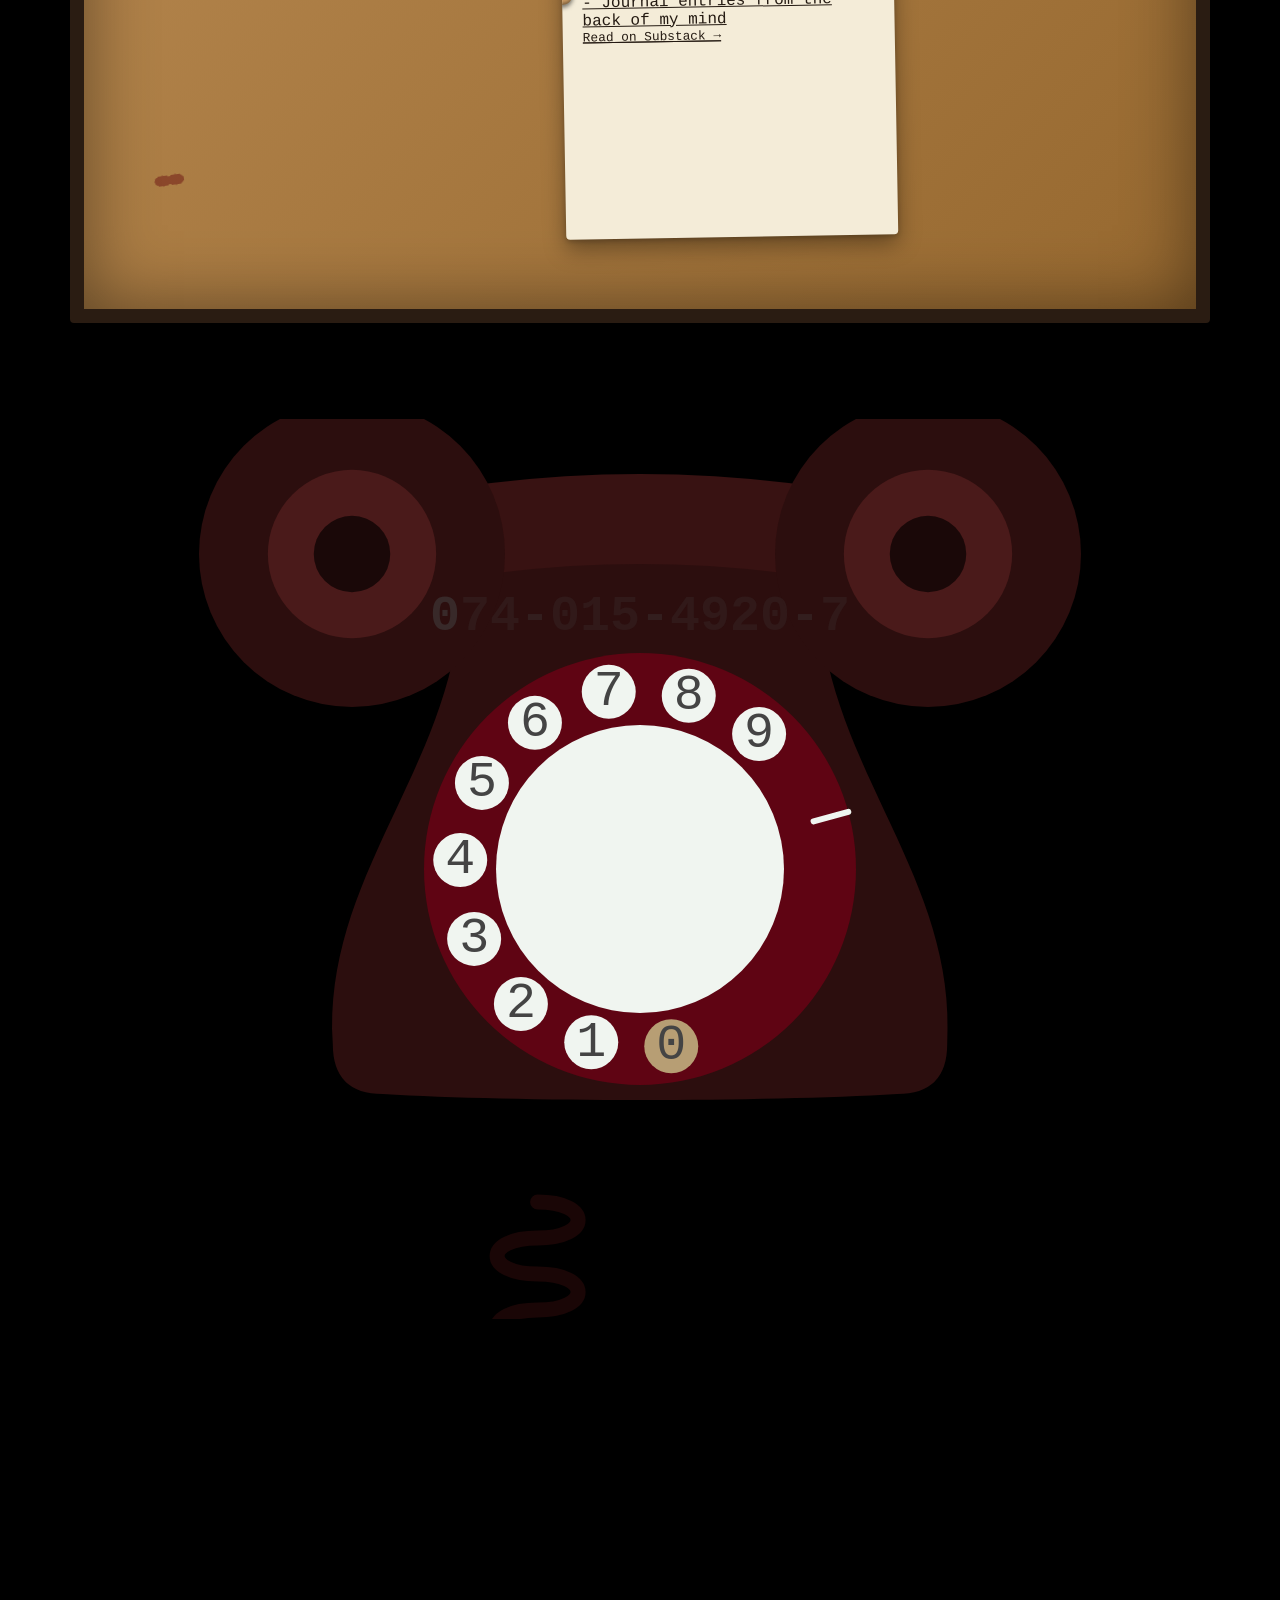
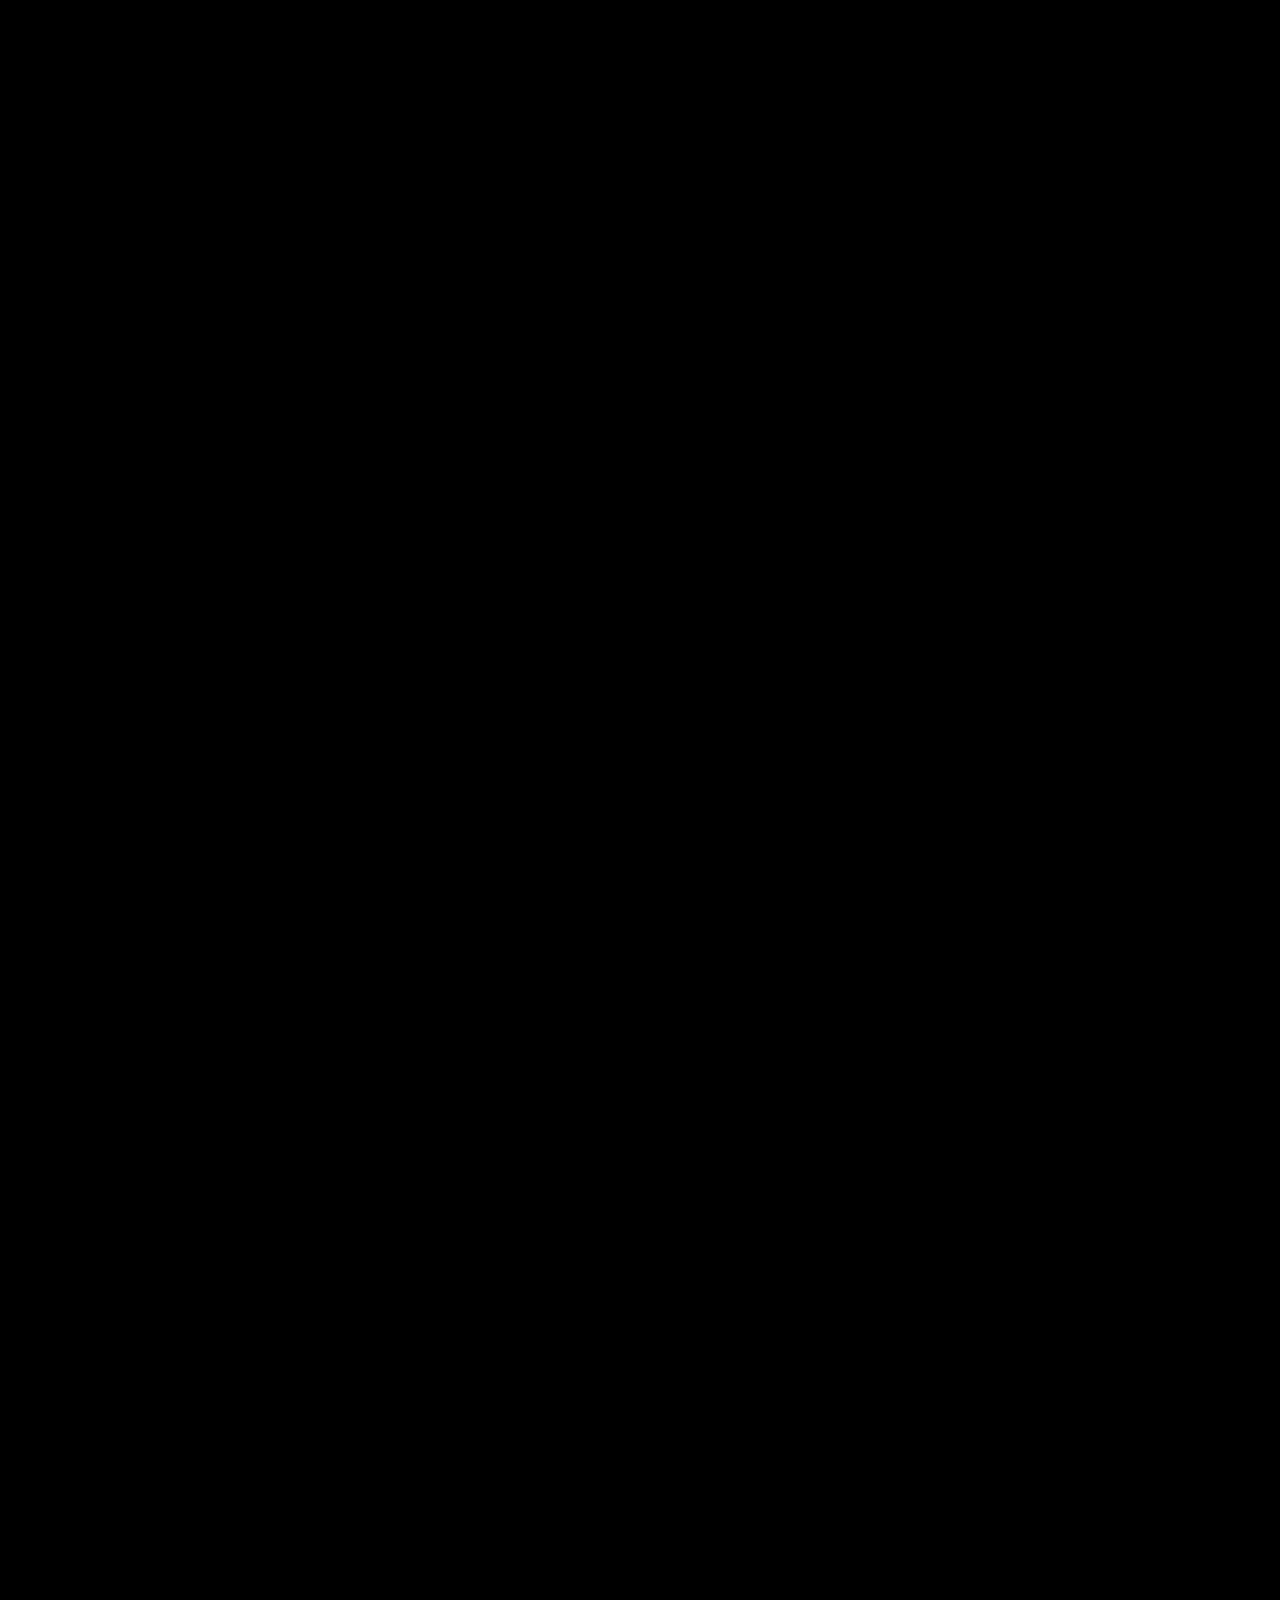
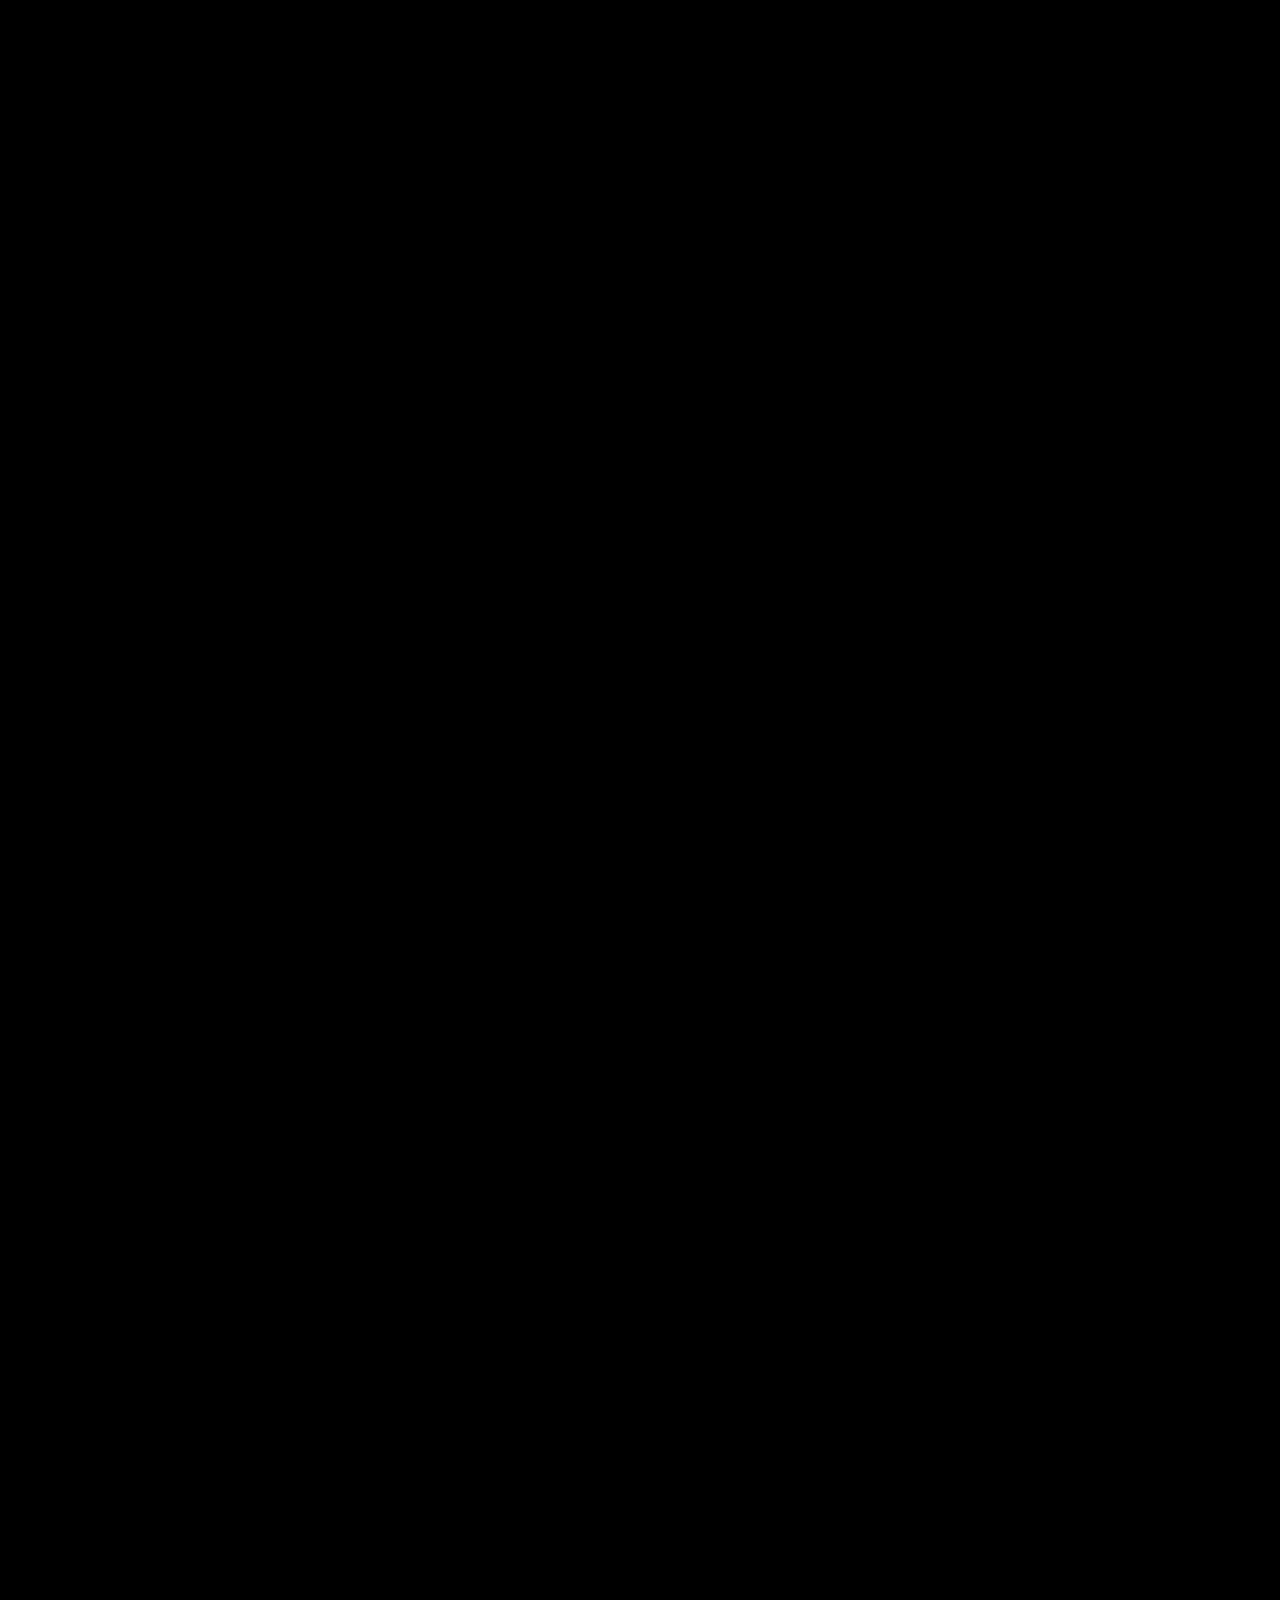
==== commit 22a68547: "Substack html changed" ====
--- a/index.html
+++ b/index.html
@@ -250,13 +250,13 @@
     </a>
 
     <!-- substack, styled like a ticket stub -->
-    <a href="https://substack.com/@theycantseemeyall" target="_blank" rel="noopener"
-       class="board-item frame-ticket item-ticket">
-      <span class="ticket-eyebrow">Now Reading</span>
-      <h2>Mini essays and thoughts</h2>
-      <p>- Journal entries from the back of my mind</p>
-      <span class="read-more">Read on Substack →</span>
-    </a>
+   <a href="https://substack.com/@theycantseemeyall" target="_blank" rel="noopener"
+   class="board-item frame-ticket item-ticket pinned pin-mustard">
+  <span class="ticket-eyebrow">Now Reading</span>
+  <h2>Mini essays and thoughts</h2>
+  <p>- Journal entries from the back of my mind</p>
+  <span class="read-more">Read on Substack →</span>
+</a>
 
     <!-- misc links -->
      <div class="receipt">
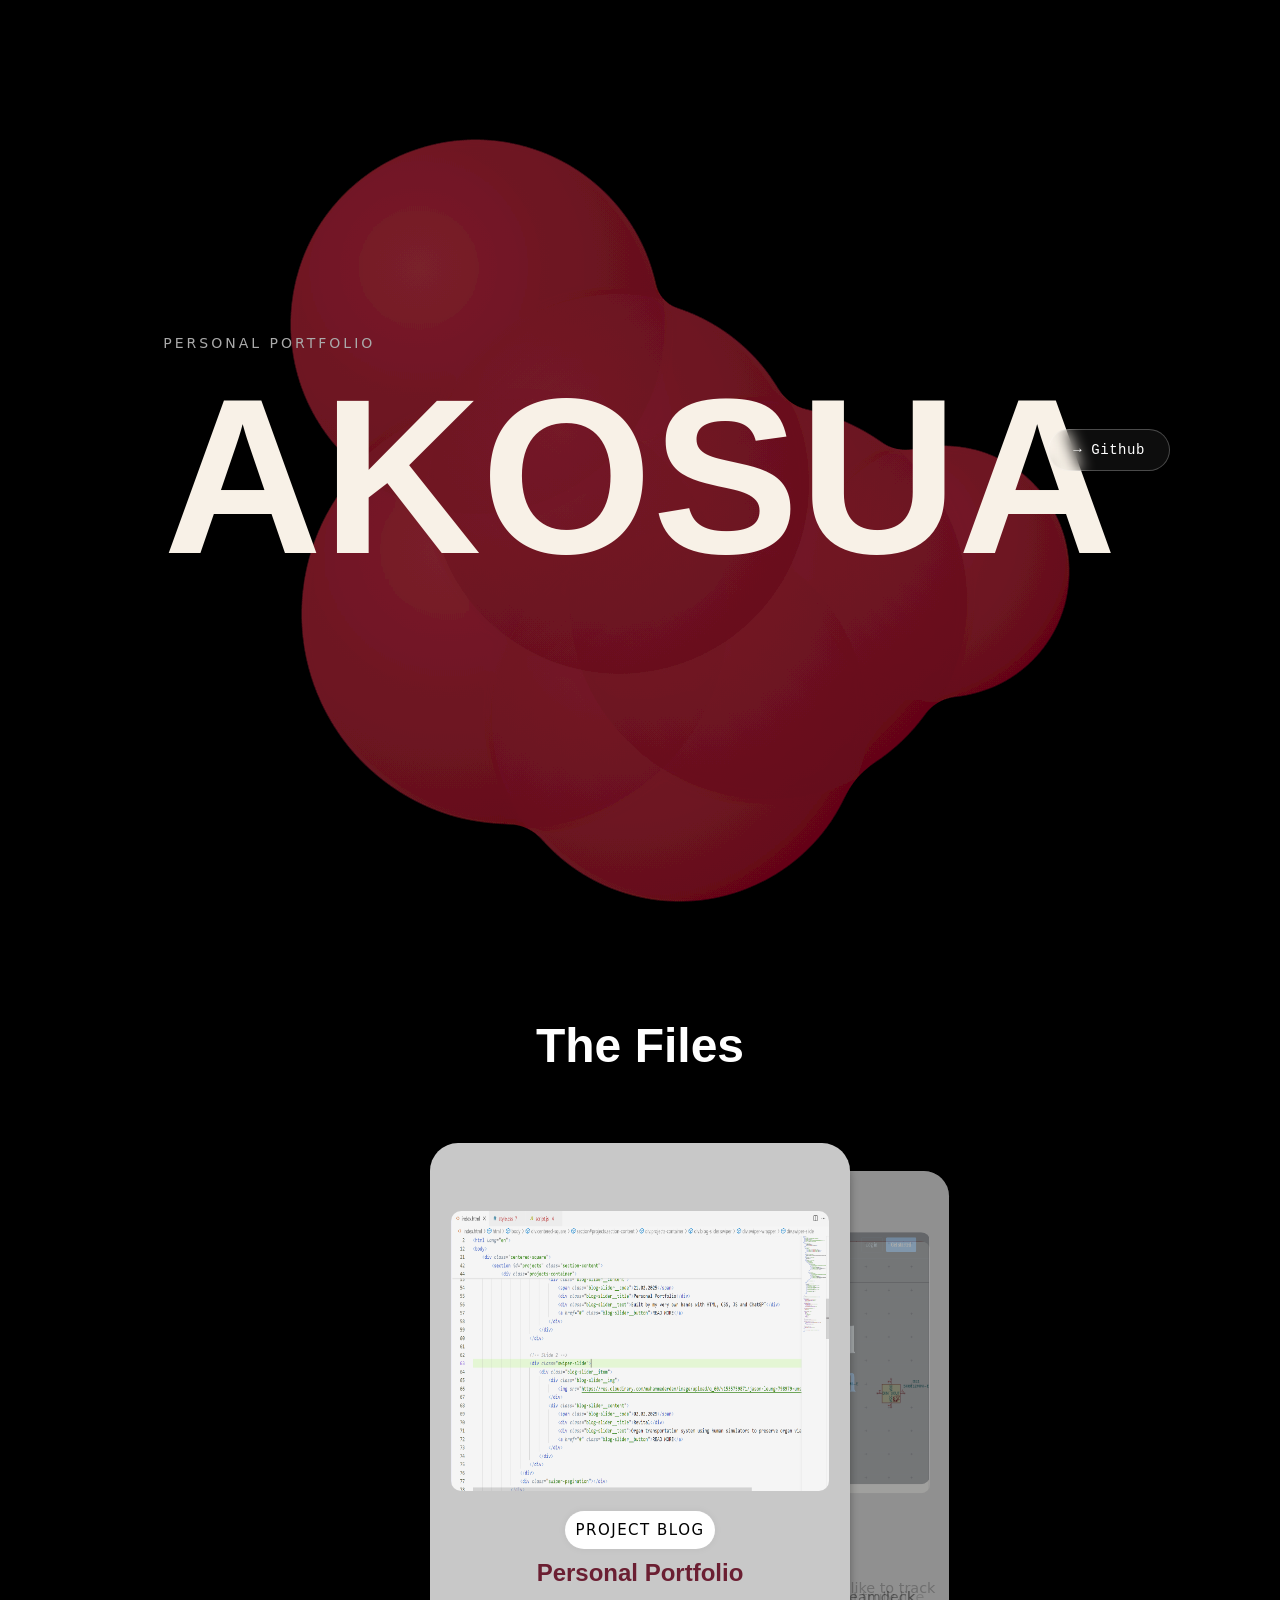
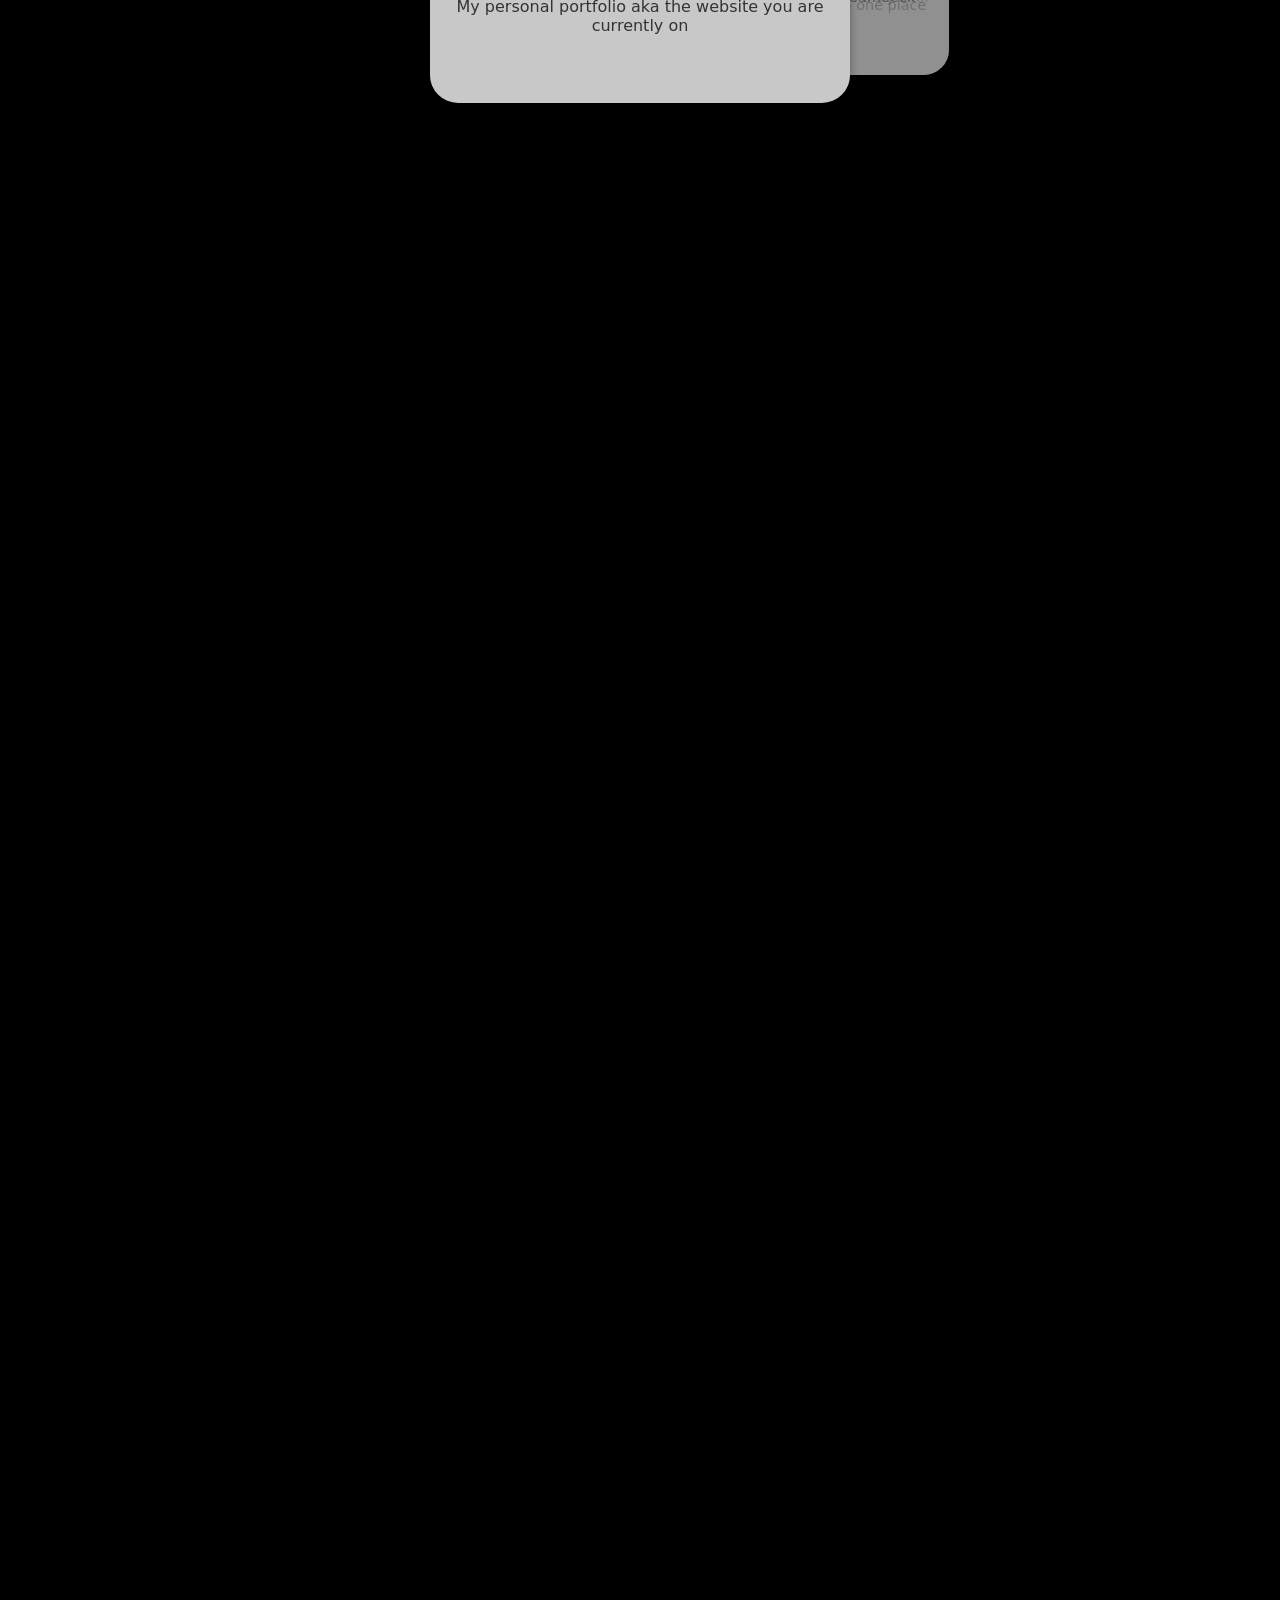
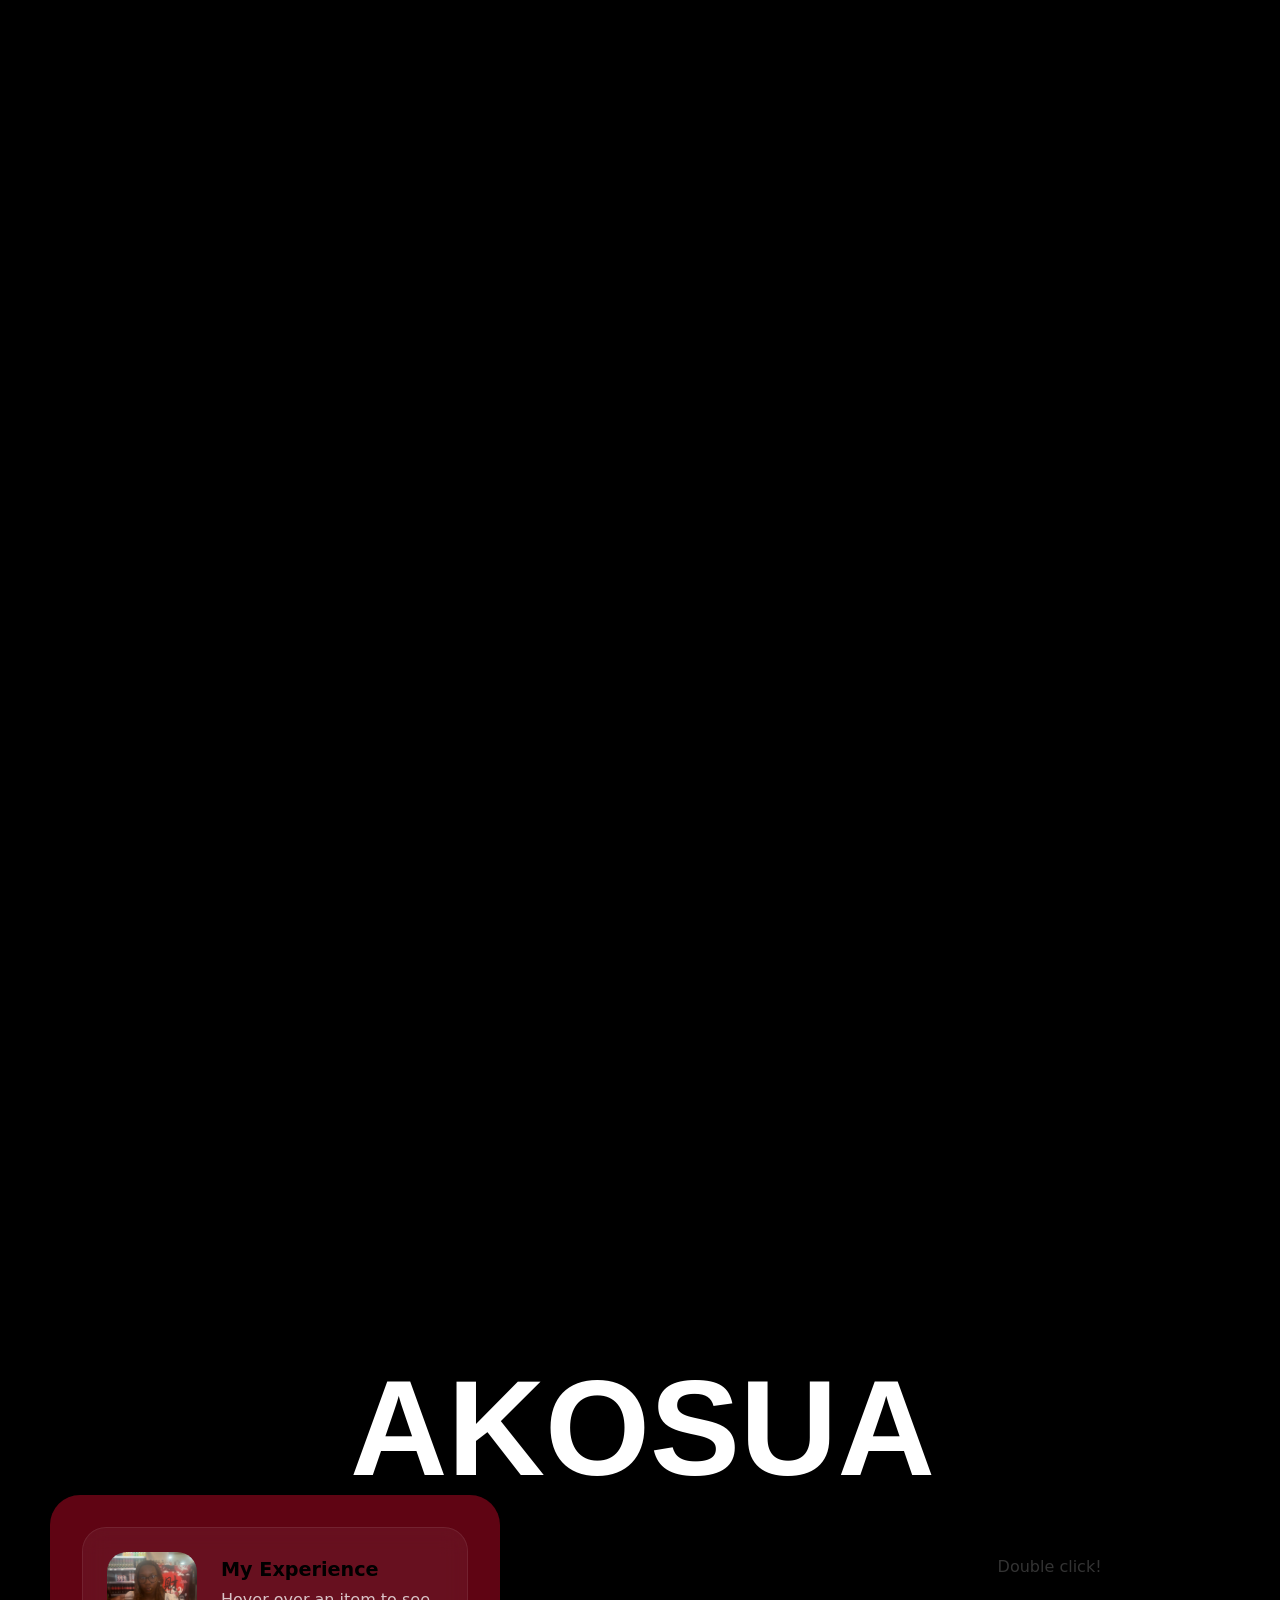
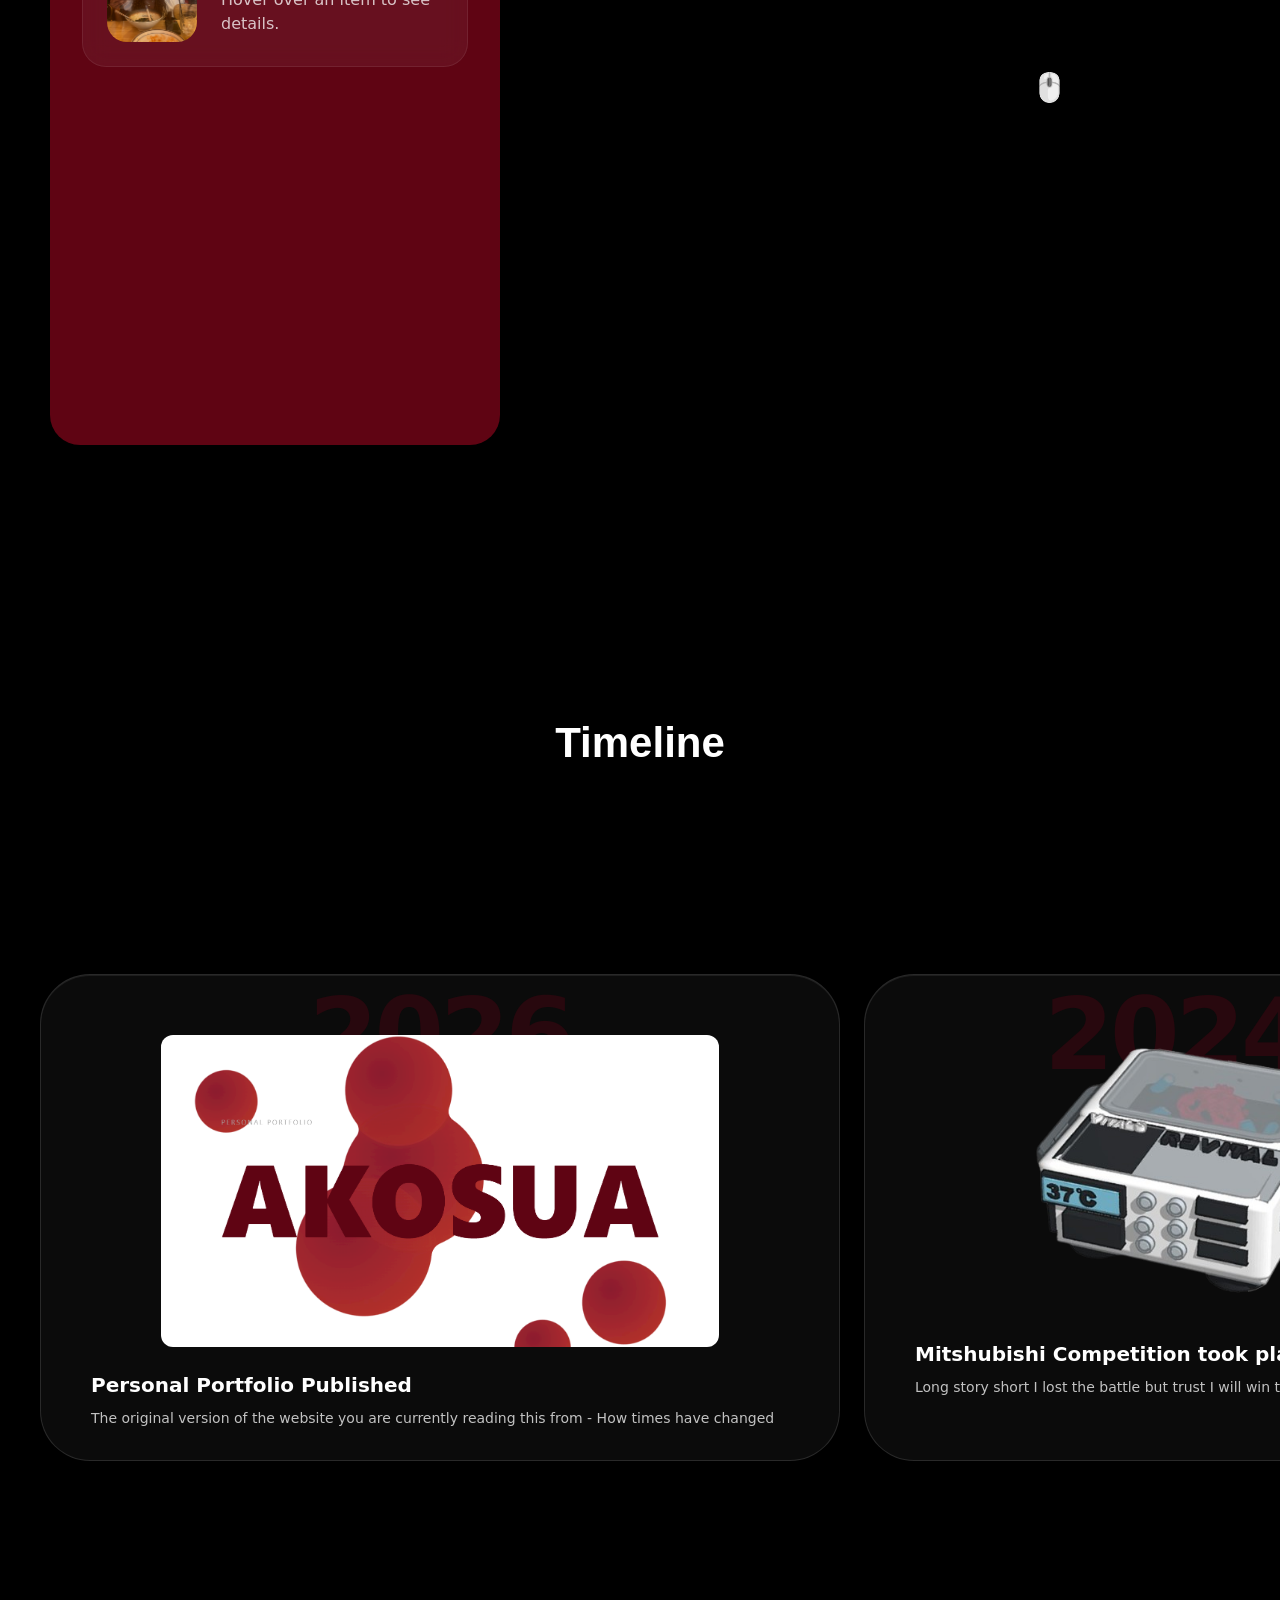
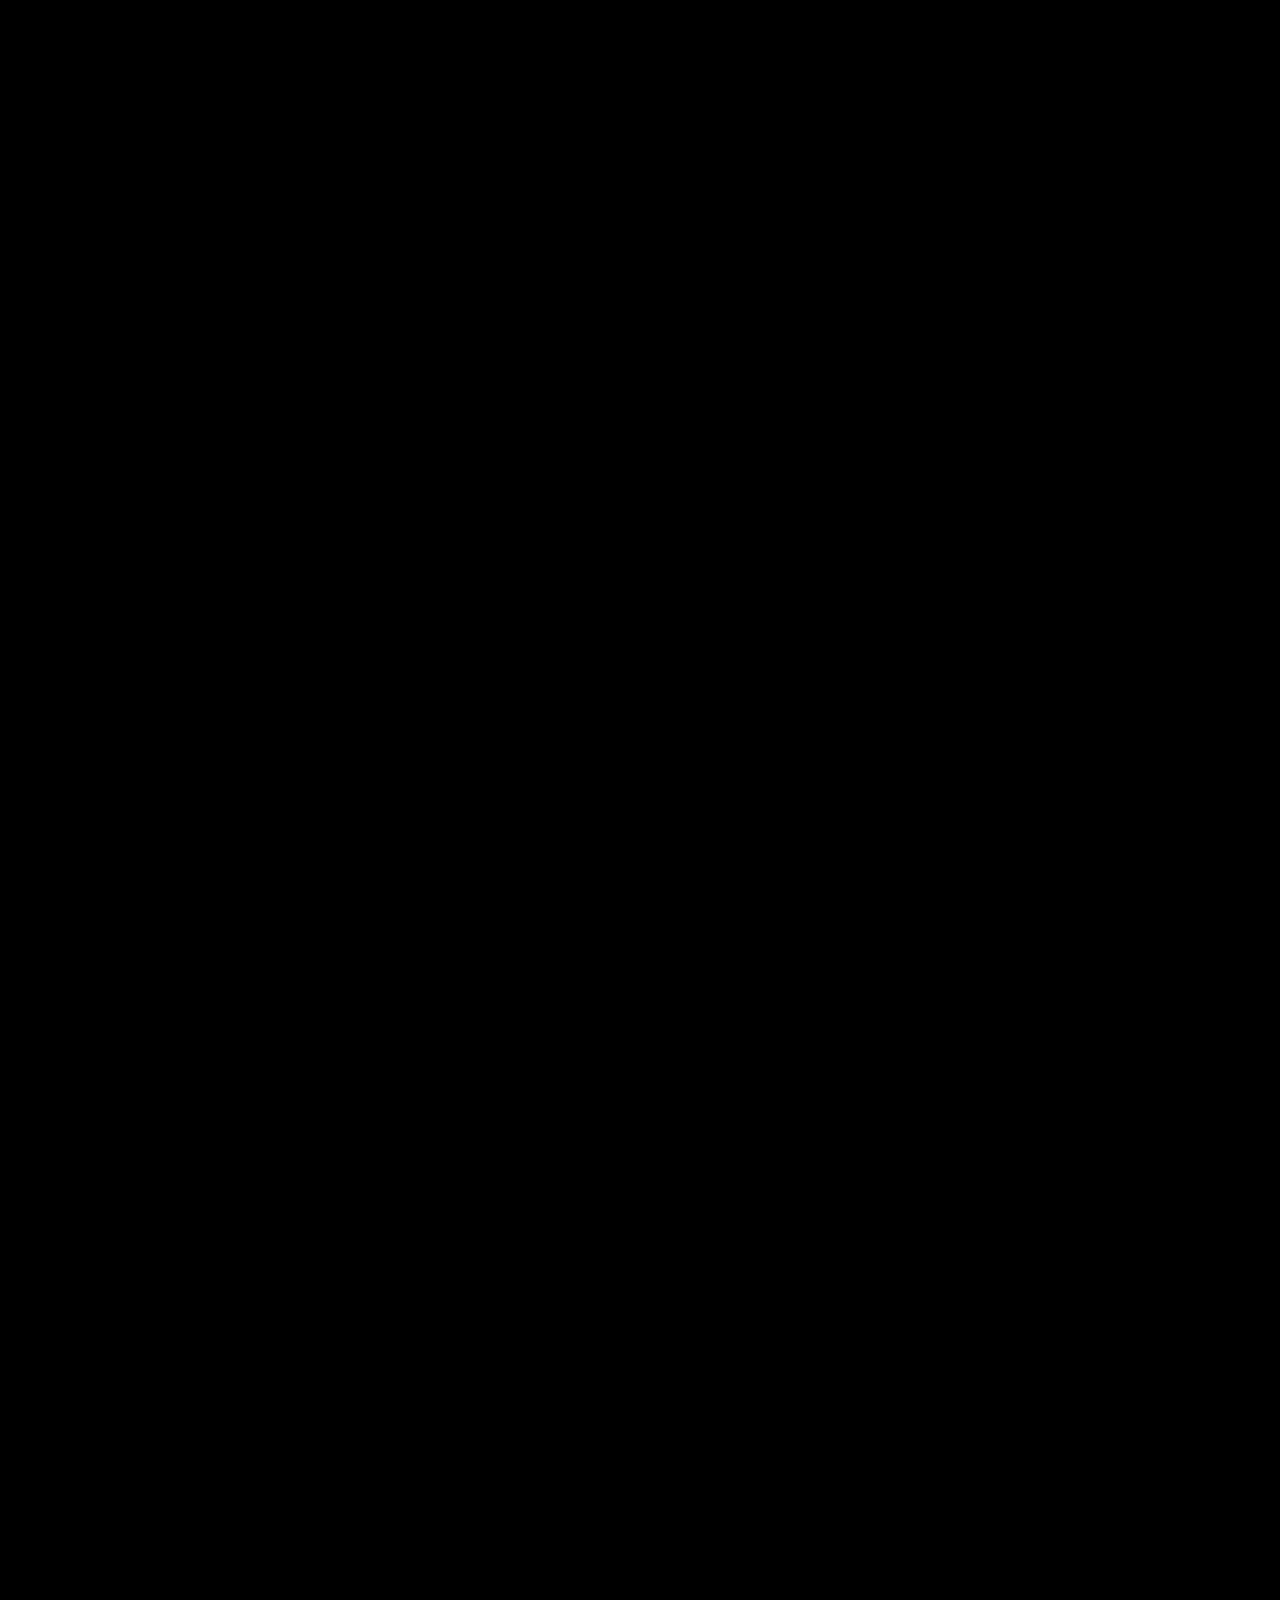
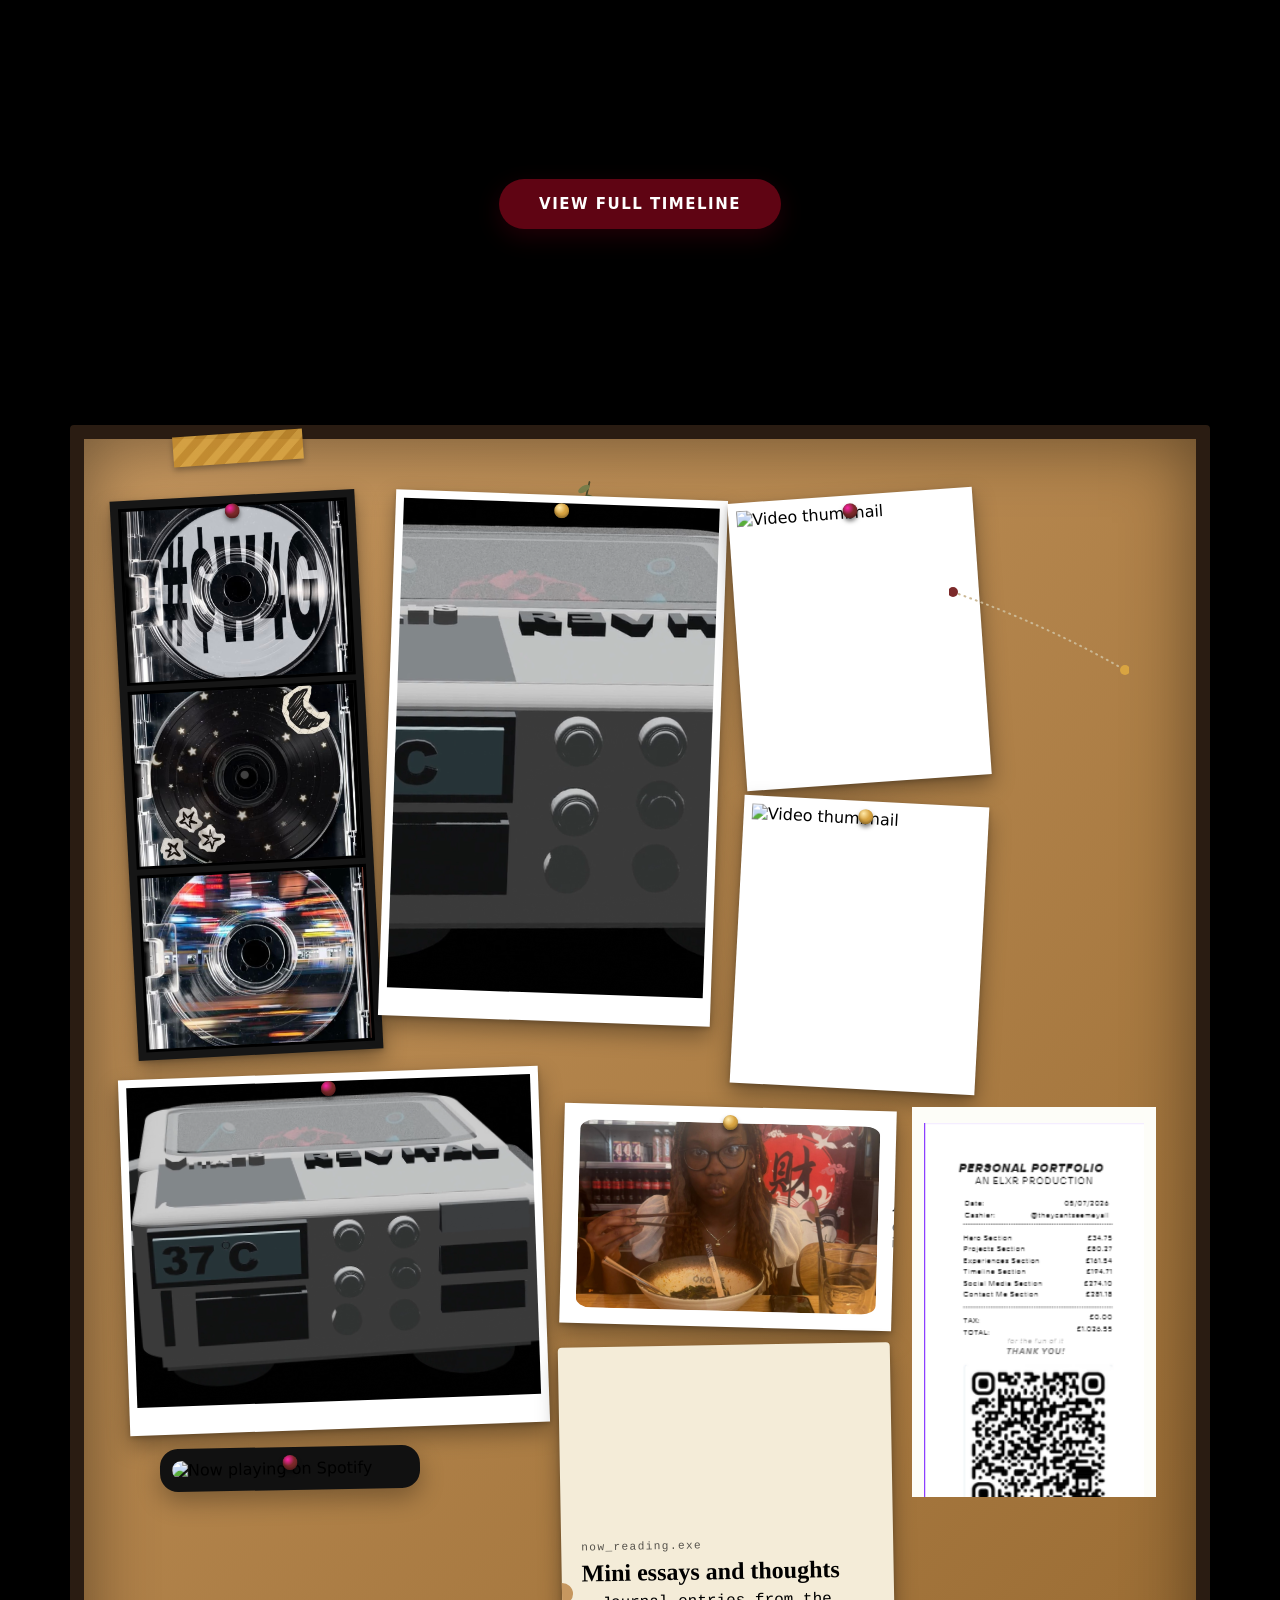
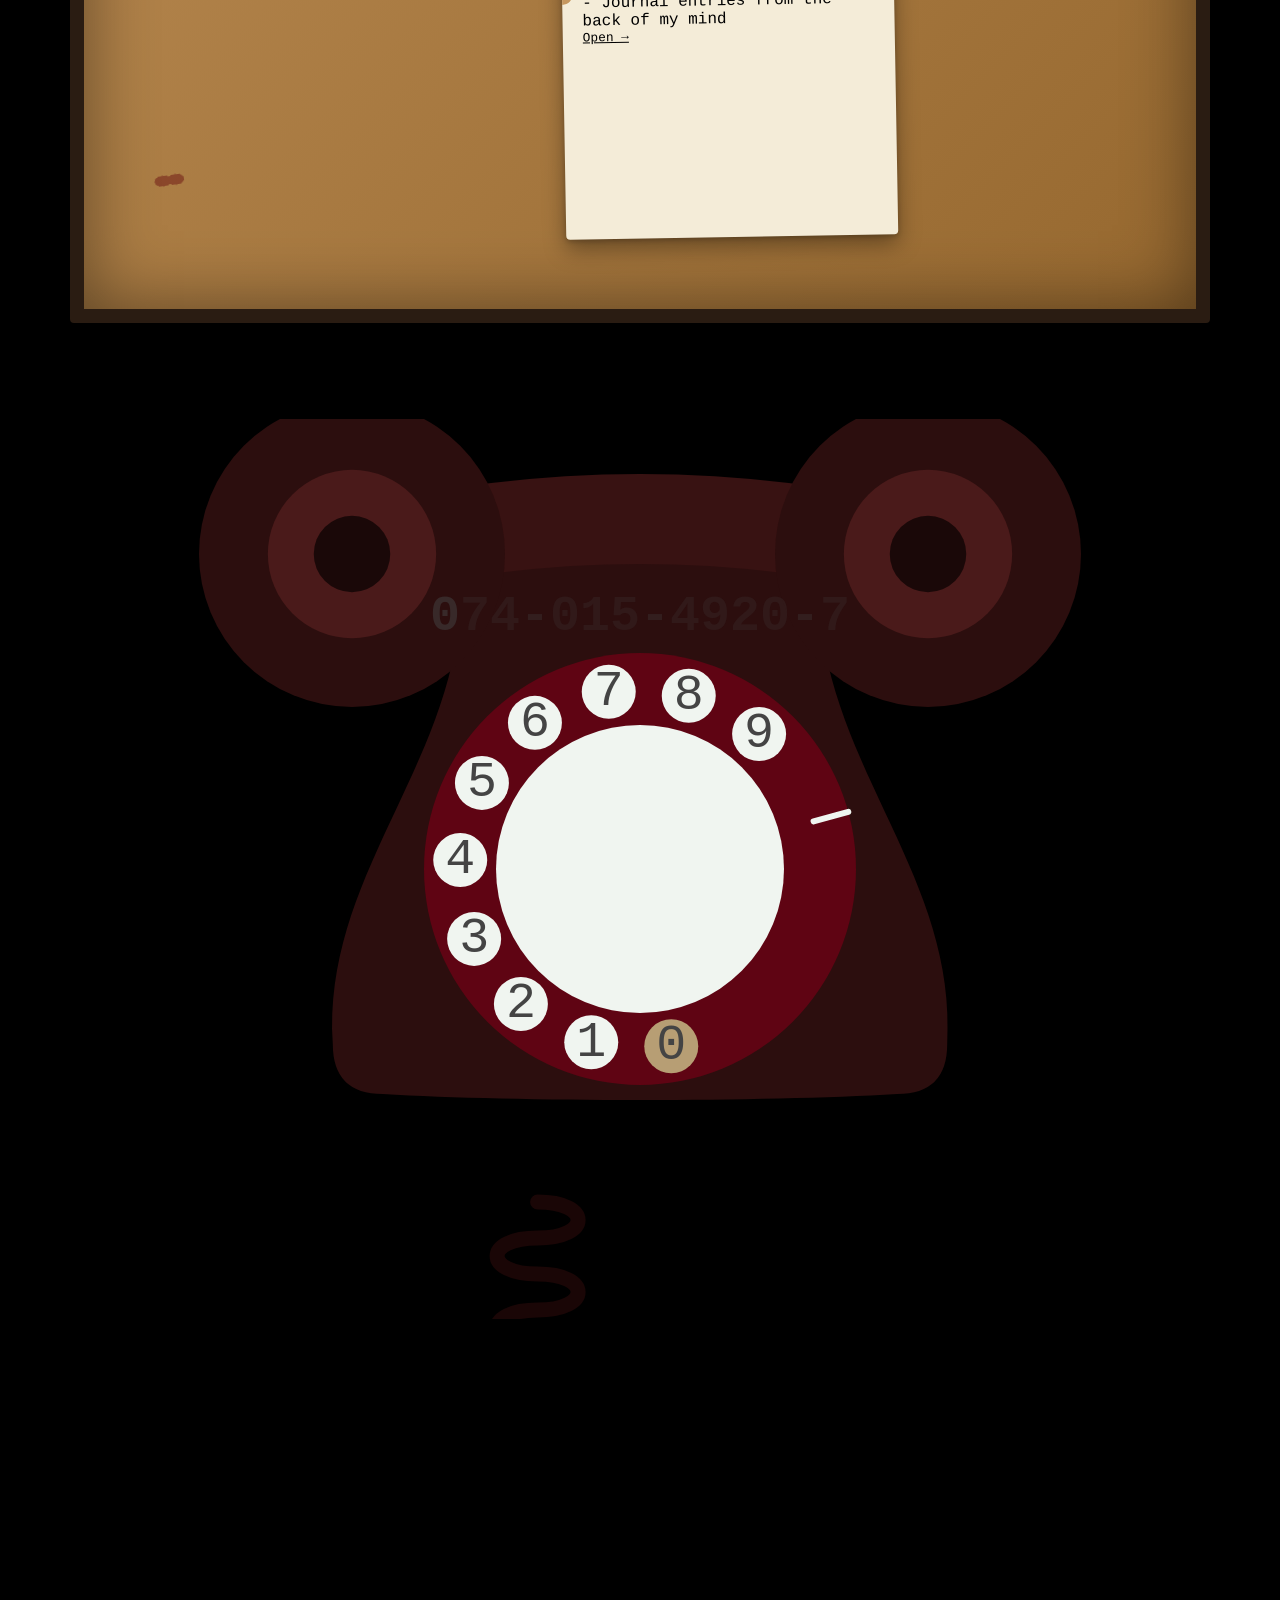
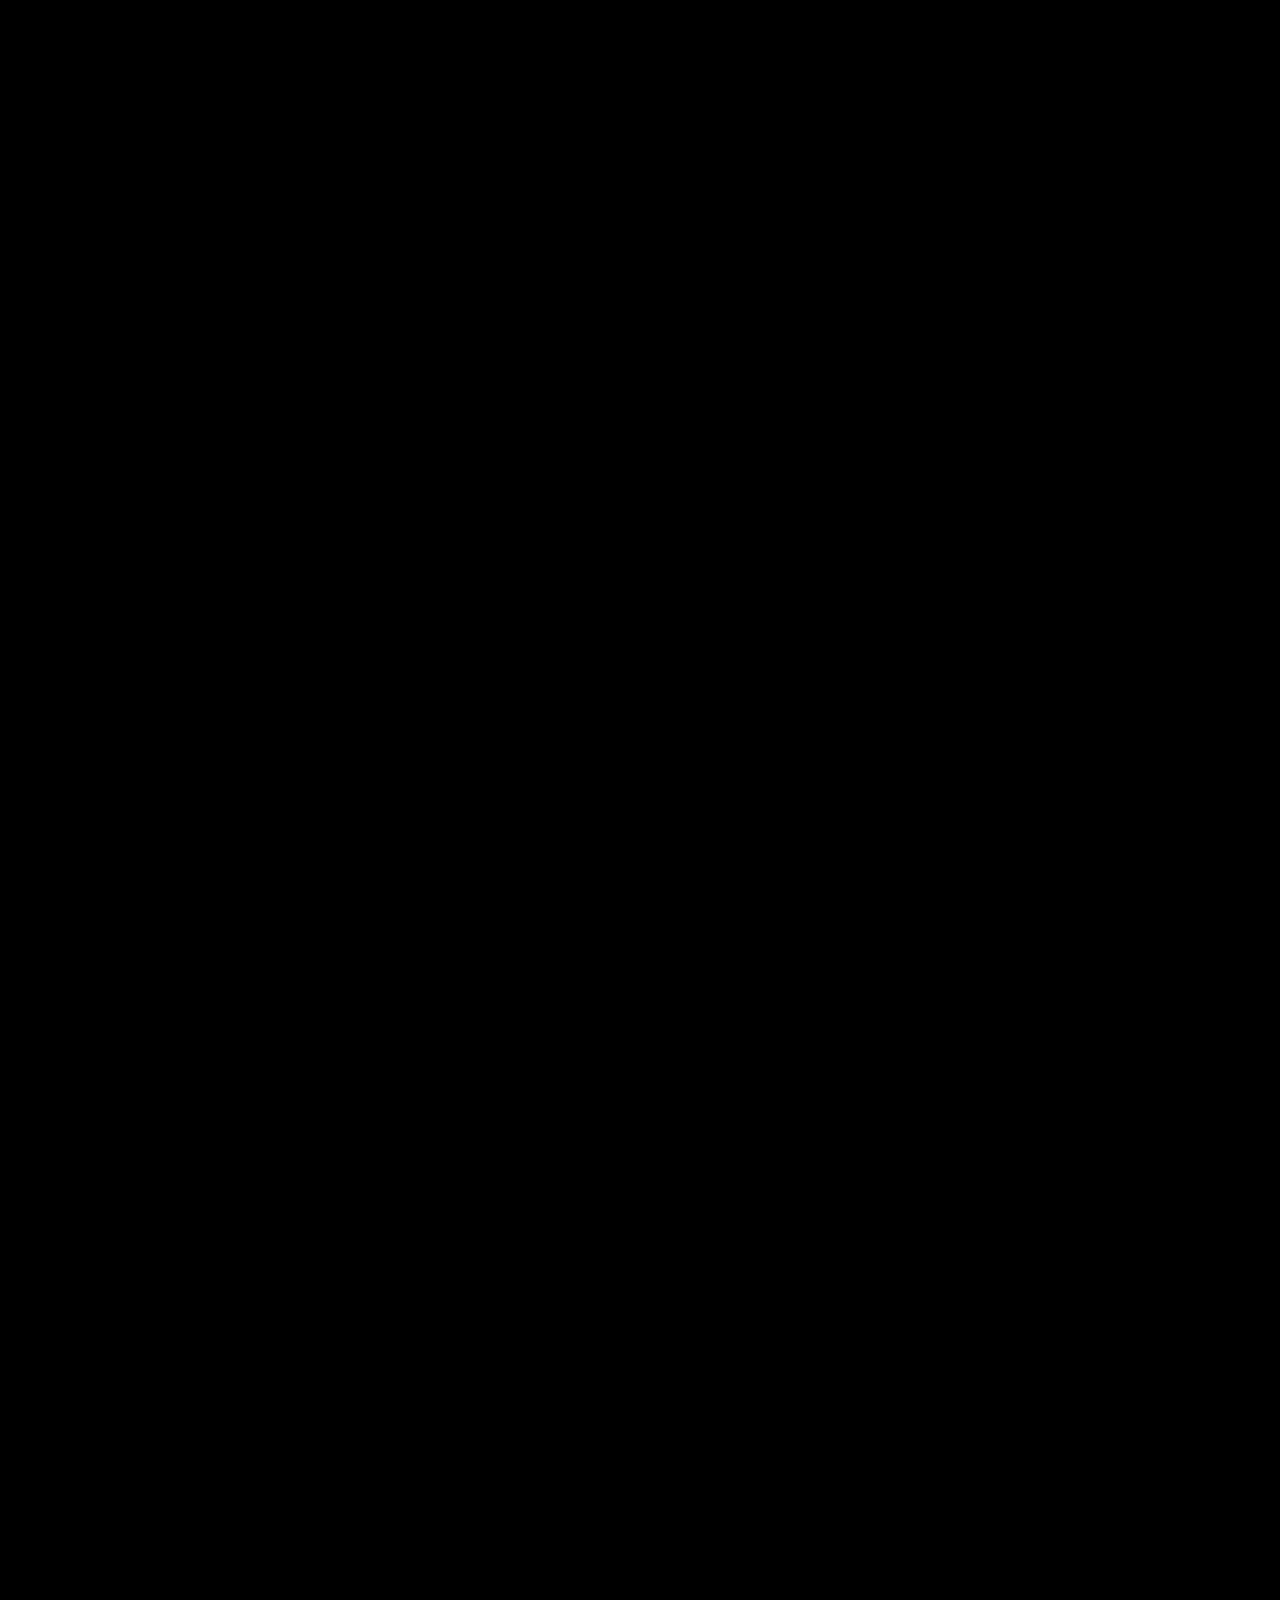
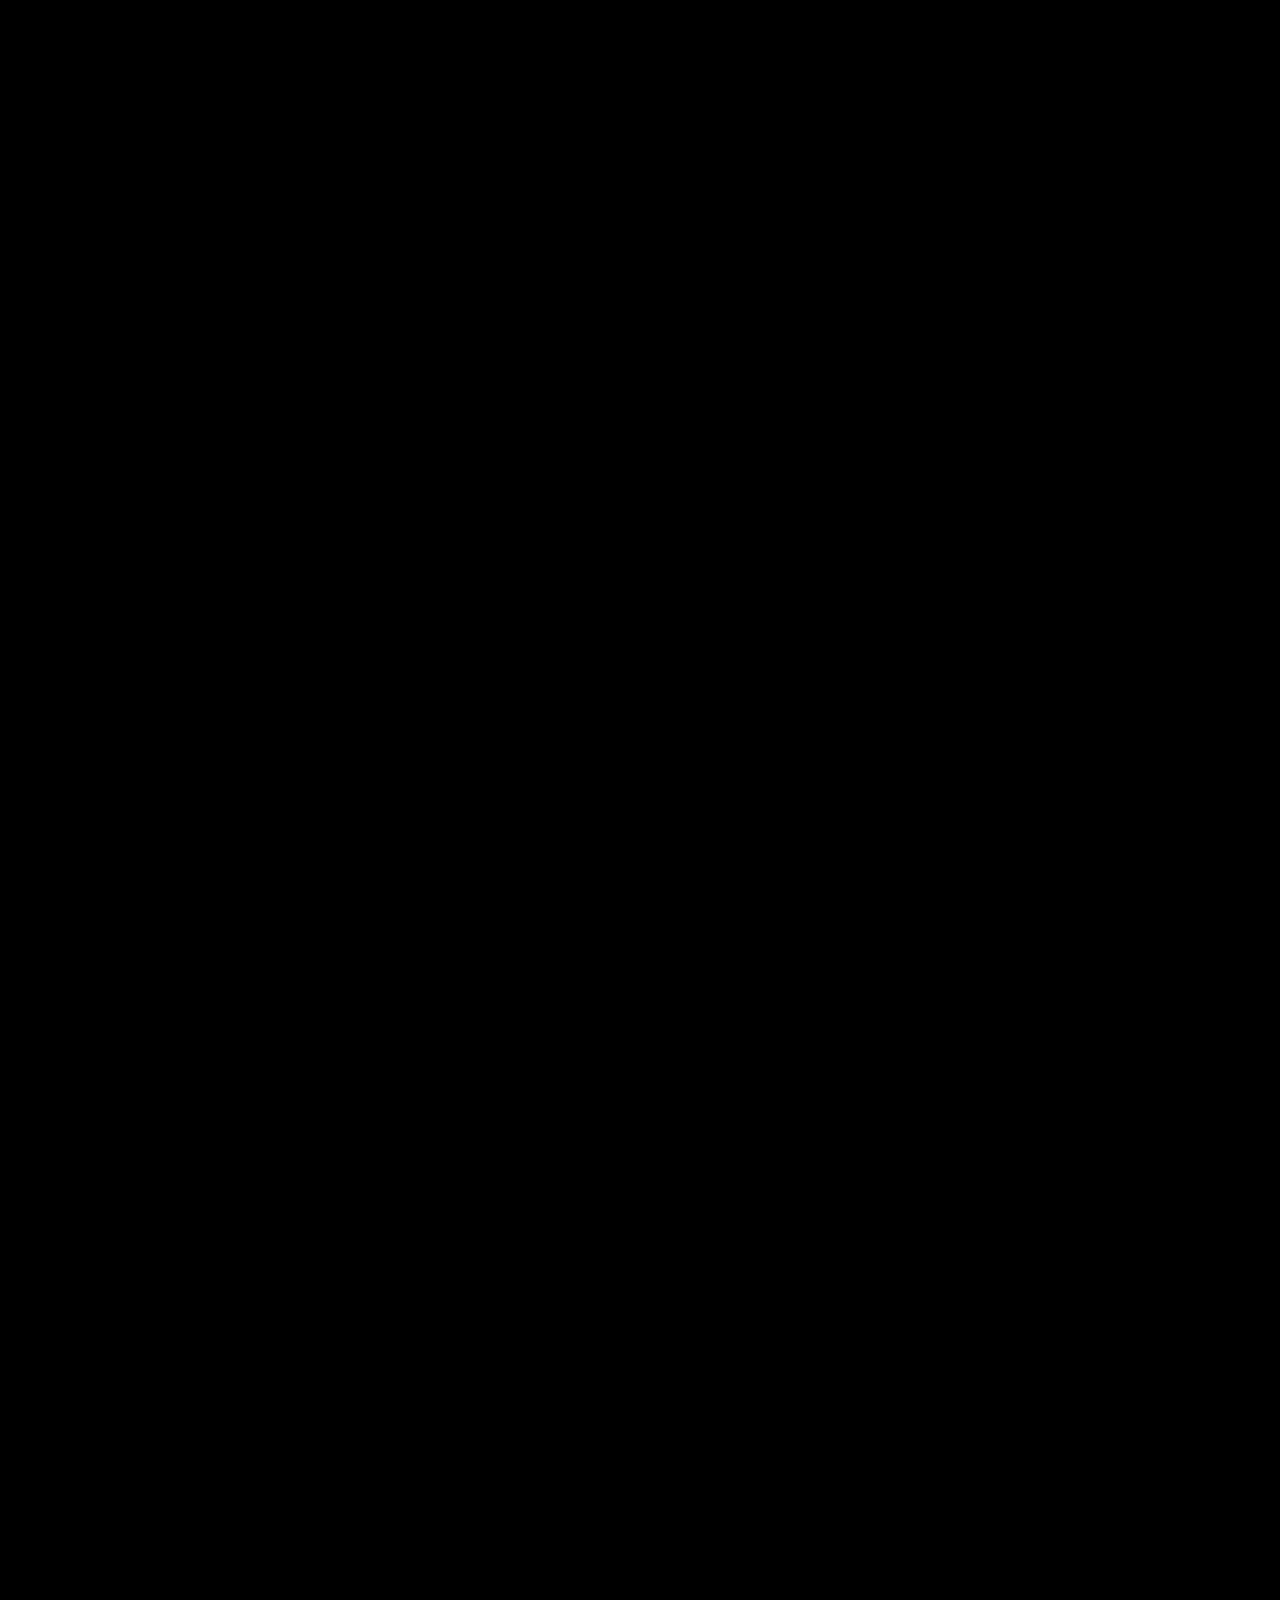
==== commit 9eaeda4d: "Changed the substack corkboard in css to make the href look more like the internet of dinasour becau" ====
--- a/index.html
+++ b/index.html
@@ -251,11 +251,11 @@
 
     <!-- substack, styled like a ticket stub -->
    <a href="https://substack.com/@theycantseemeyall" target="_blank" rel="noopener"
-   class="board-item frame-ticket item-ticket pinned pin-mustard">
-  <span class="ticket-eyebrow">Now Reading</span>
+   class="board-item frame-ticket xp-style item-ticket">
+  <span class="ticket-eyebrow">now_reading.exe</span>
   <h2>Mini essays and thoughts</h2>
   <p>- Journal entries from the back of my mind</p>
-  <span class="read-more">Read on Substack →</span>
+  <span class="read-more">Open →</span>
 </a>
 
     <!-- misc links -->
--- a/style.css
+++ b/style.css
@@ -863,6 +863,111 @@
 .frame-strip img{ aspect-ratio: 4/3; border: 3px solid #000; }
 
 /* ticket stub */
+
+.frame-ticket.dino-style {
+  background: #f7f7f7;
+  border: none;
+  border-radius: 0;
+  padding: 24px 20px;
+  overflow: hidden;
+  font-family: 'Courier New', monospace;
+  color: #535353;
+  image-rendering: pixelated;
+}
+
+/* the dotted horizon line, just like the game */
+.frame-ticket.dino-style::before {
+  content: "";
+  position: absolute;
+  left: 20px; right: 20px;
+  bottom: 54px;
+  height: 2px;
+  background: repeating-linear-gradient(
+    90deg,
+    #535353 0px, #535353 6px,
+    transparent 6px, transparent 12px
+  );
+  z-index: 1;
+}
+
+/* pixel-art dino, drawn in pure CSS box-shadow pixels */
+.frame-ticket.dino-style::after {
+  content: "";
+  position: absolute;
+  left: 24px;
+  bottom: 58px;
+  width: 22px;
+  height: 22px;
+  background-image: url("data:image/svg+xml,%3Csvg xmlns='http://www.w3.org/2000/svg' viewBox='0 0 22 22' shape-rendering='crispEdges'%3E%3Cg fill='%23535353'%3E%3Crect x='8' y='2' width='8' height='2'/%3E%3Crect x='8' y='4' width='10' height='2'/%3E%3Crect x='6' y='6' width='12' height='2'/%3E%3Crect x='6' y='8' width='12' height='2'/%3E%3Crect x='4' y='10' width='14' height='2'/%3E%3Crect x='4' y='12' width='12' height='2'/%3E%3Crect x='4' y='14' width='10' height='2'/%3E%3Crect x='6' y='16' width='4' height='2'/%3E%3Crect x='12' y='16' width='4' height='2'/%3E%3Crect x='6' y='18' width='4' height='2'/%3E%3Crect x='12' y='18' width='4' height='2'/%3E%3Crect x='14' y='6' width='2' height='2' fill='%23f7f7f7'/%3E%3C/g%3E%3C/svg%3E");
+  background-repeat: no-repeat;
+  background-size: contain;
+  z-index: 2;
+  animation: dino-hop 0.6s steps(2) infinite;
+}
+
+@keyframes dino-hop {
+  0%, 100% { transform: translateY(0); }
+  50% { transform: translateY(-6px); }
+}
+
+/* little pixel cactus for flavor */
+.frame-ticket.dino-style .ticket-eyebrow {
+  position: relative;
+  z-index: 2;
+  font-family: 'Courier New', monospace;
+  font-size: 0.75rem;
+  letter-spacing: 0.1em;
+  text-transform: uppercase;
+  color: #535353;
+  opacity: 0.85;
+}
+
+.frame-ticket.dino-style h2 {
+  position: relative;
+  z-index: 2;
+  font-family: 'Courier New', monospace;
+  font-weight: 700;
+  color: #535353;
+  margin: 10px 0 8px;
+  letter-spacing: 0.02em;
+}
+
+.frame-ticket.dino-style p {
+  position: relative;
+  z-index: 2;
+  color: #767676;
+  font-size: 0.85rem;
+}
+
+.frame-ticket.dino-style .read-more {
+  position: relative;
+  z-index: 2;
+  display: inline-block;
+  margin-top: 70px;
+  font-family: 'Courier New', monospace;
+  font-size: 0.75rem;
+  letter-spacing: 0.05em;
+  text-transform: uppercase;
+  color: #535353;
+  text-decoration: none;
+  border-bottom: 2px dotted #535353;
+  padding-bottom: 2px;
+}
+
+.frame-ticket.dino-style .read-more:hover {
+  color: #000;
+  border-bottom-color: #000;
+}
+
+/* optional: "G A M E   O V E R" flicker on hover, just for fun */
+.frame-ticket.dino-style:hover::before {
+  animation: dino-blink 0.3s steps(1) 2;
+}
+
+@keyframes dino-blink {
+  50% { opacity: 0; }
+}
+
 .frame-ticket{
   background: var(--paper-cream);
   color: var(--ink);
@@ -884,6 +989,17 @@
 .ticket-eyebrow{ letter-spacing: .12em; font-size: .7rem; opacity: .65; }
 .frame-ticket h2{ font-family: 'Kalam', cursive; font-weight: 700; line-height: 1.15; margin: .4rem 0; }
 .read-more{ font-size: .8rem; text-decoration: underline; }
+
+/* reset link defaults so board-item anchors don't look like browser links */
+a.board-item {
+  text-decoration: none;
+  color: inherit;
+}
+
+/* ticket needs extra headroom when it's also pinned */
+.frame-ticket.pinned {
+  padding-top: 40px;
+}
 
 /* channel card */
 .channel-card{
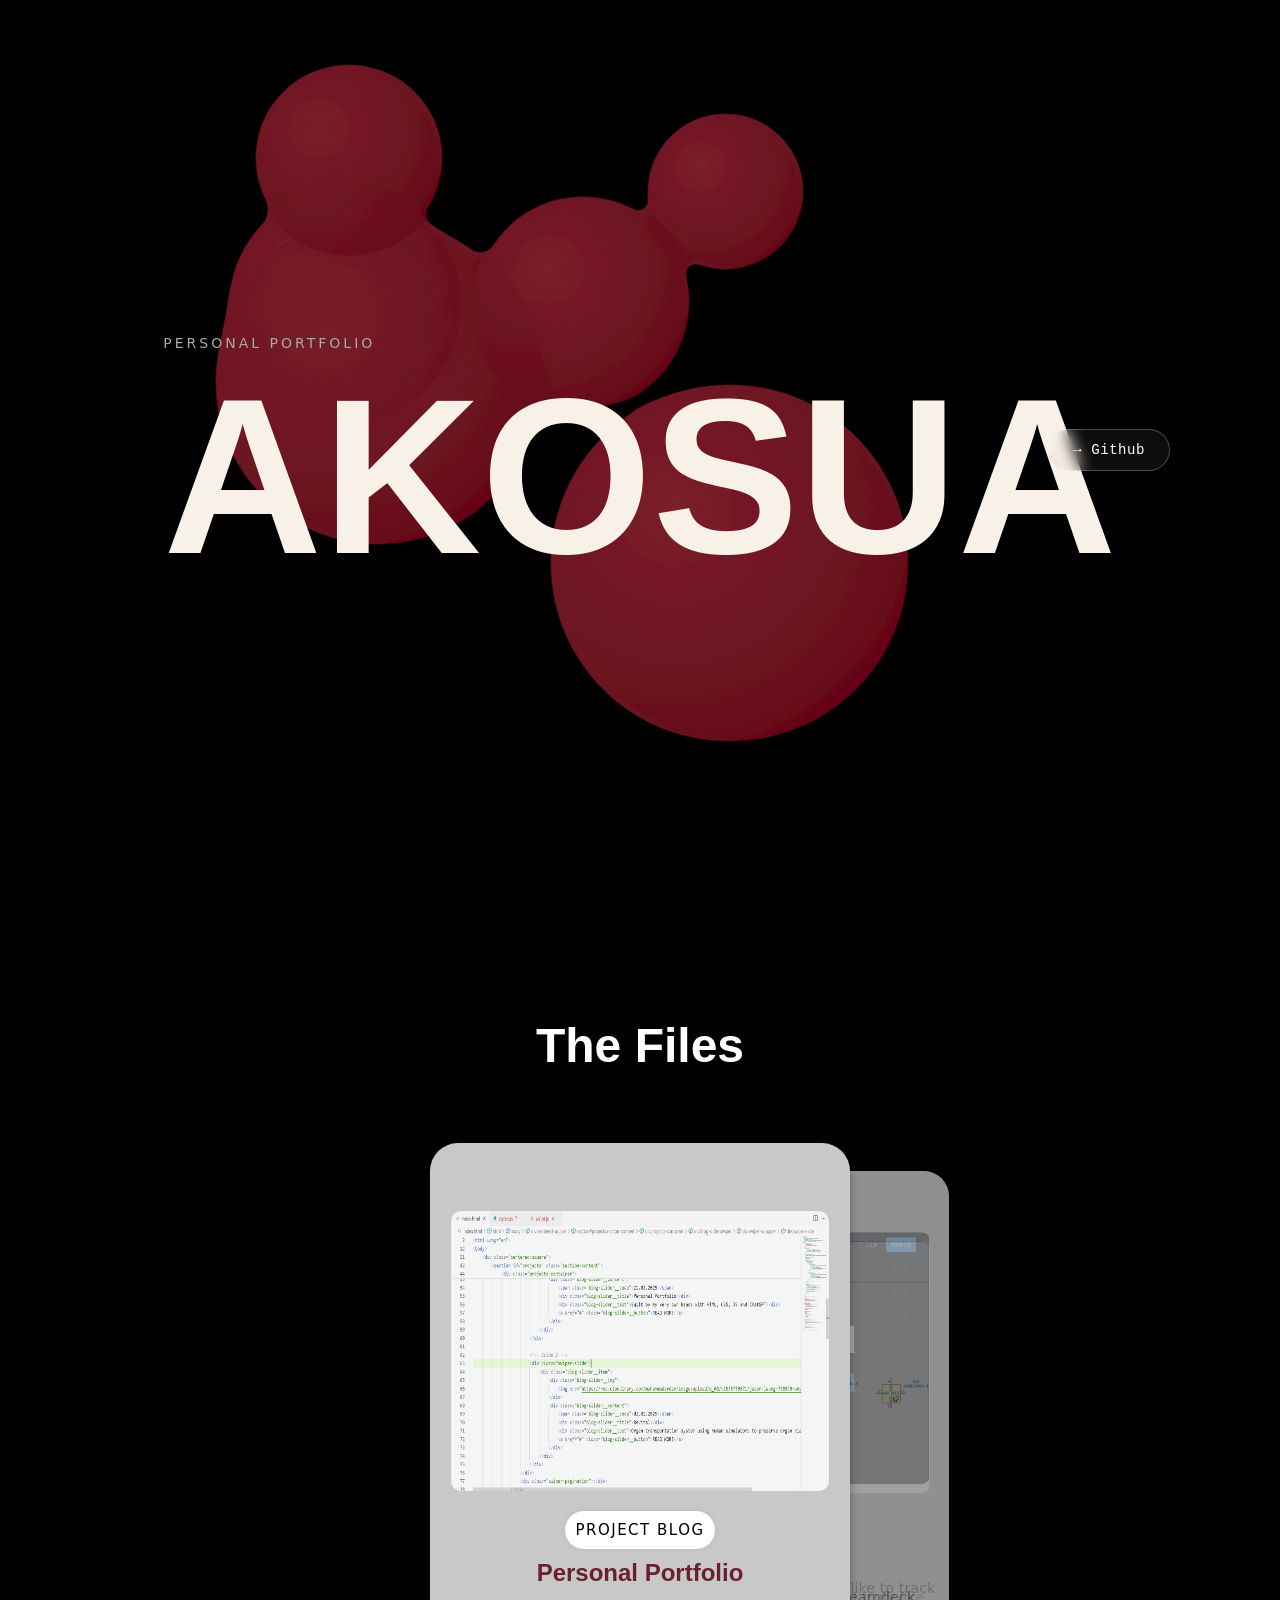
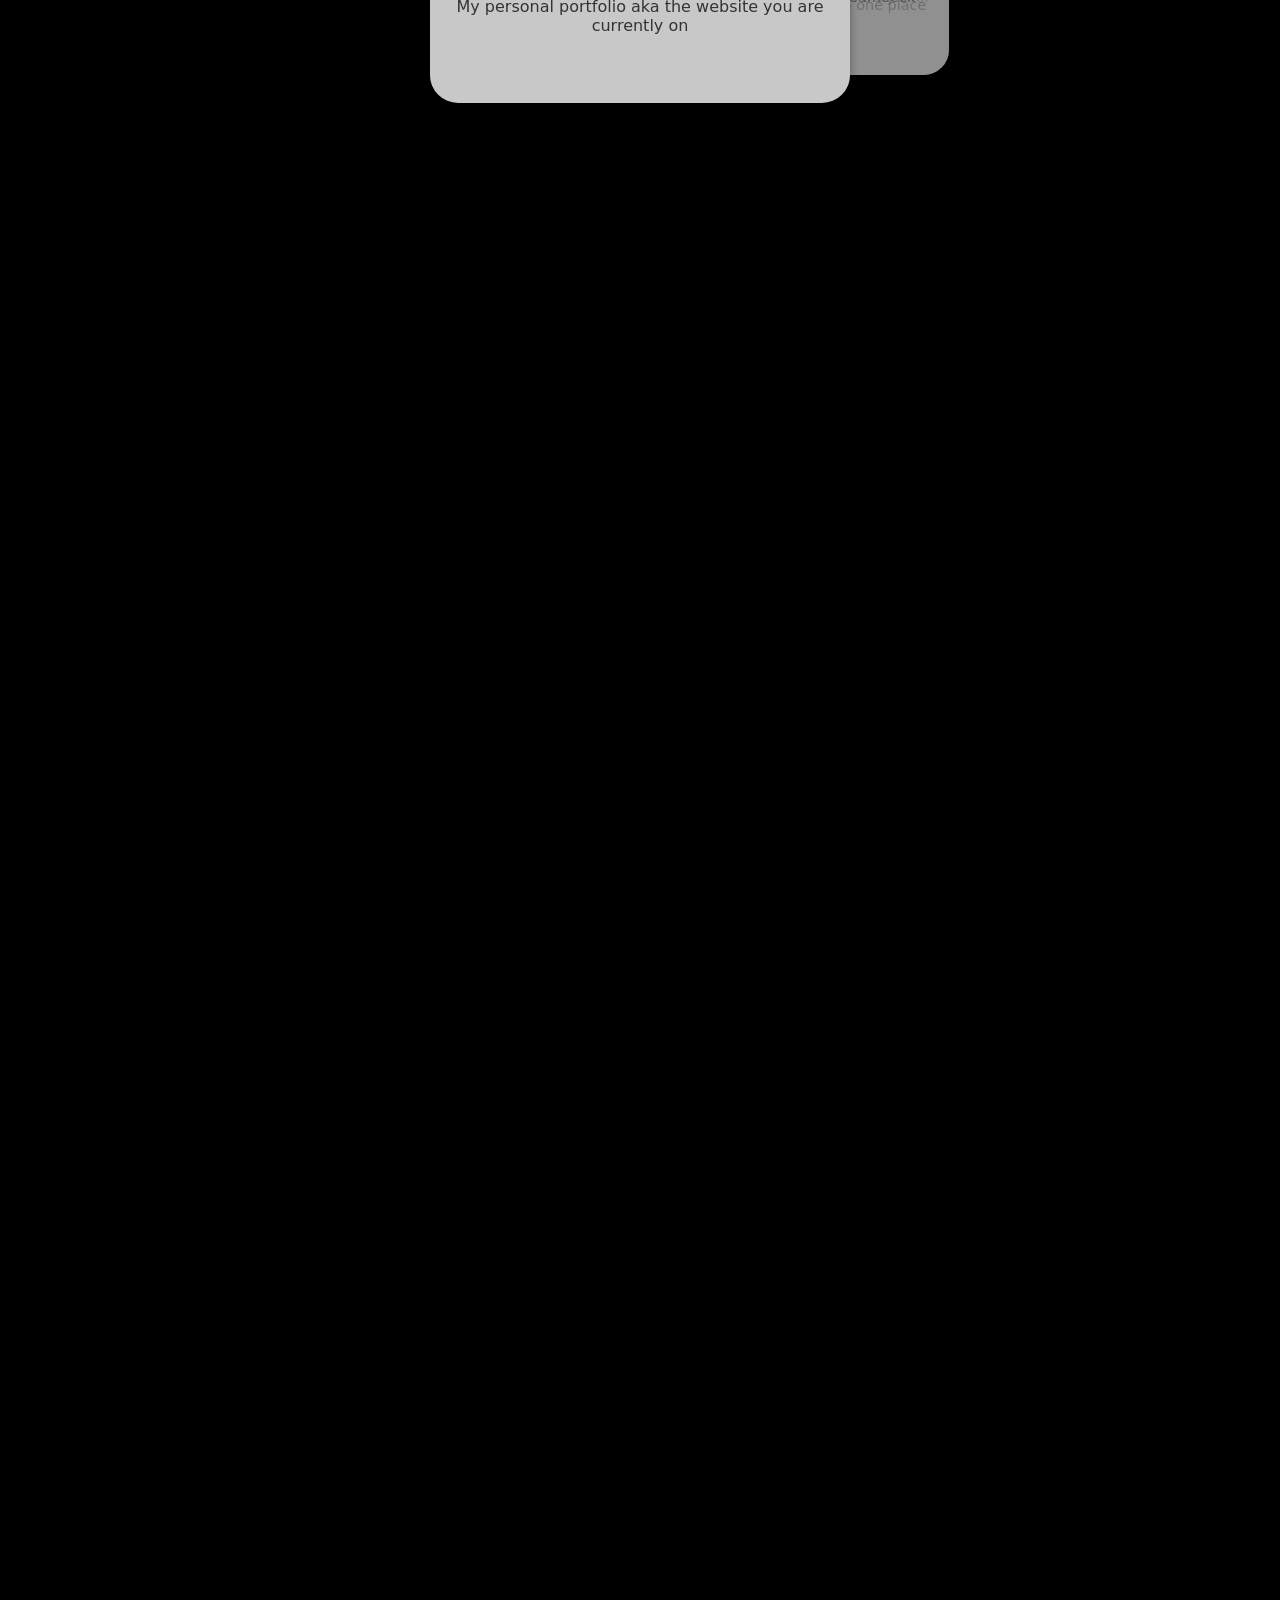
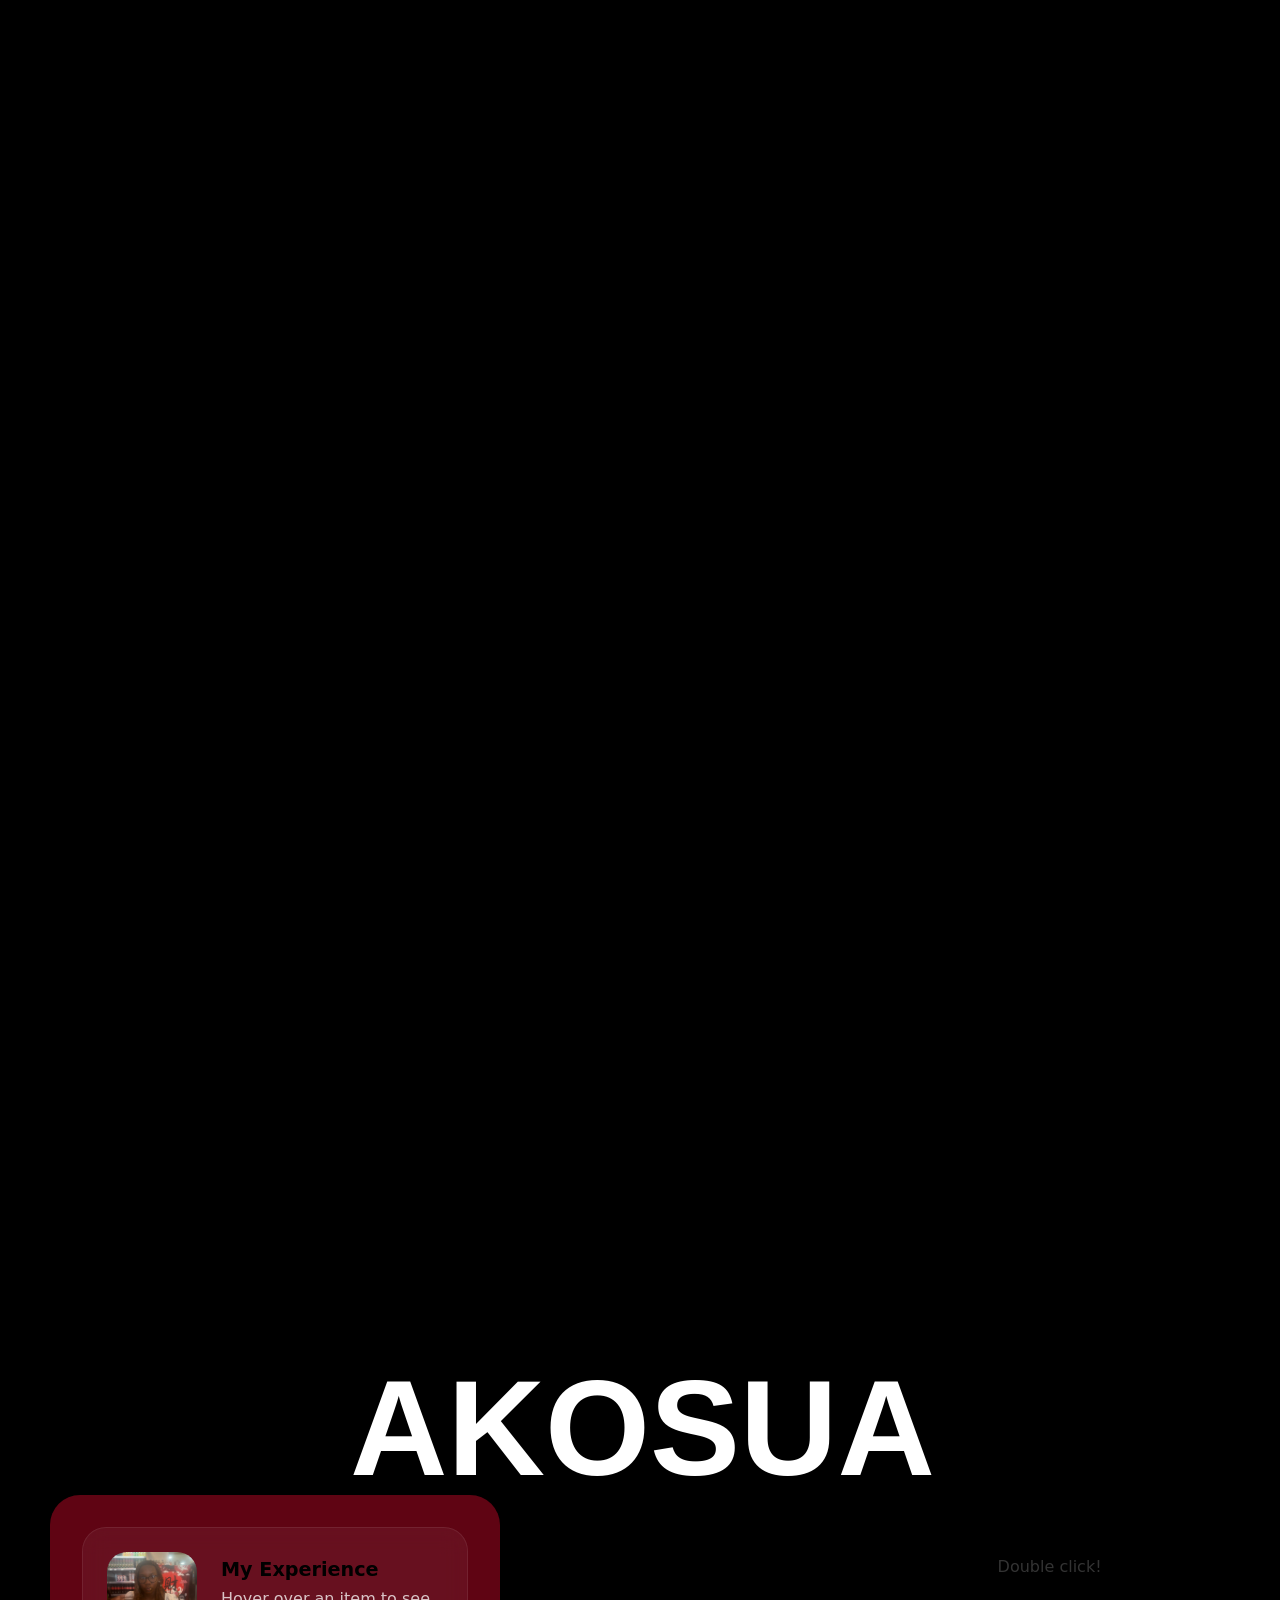
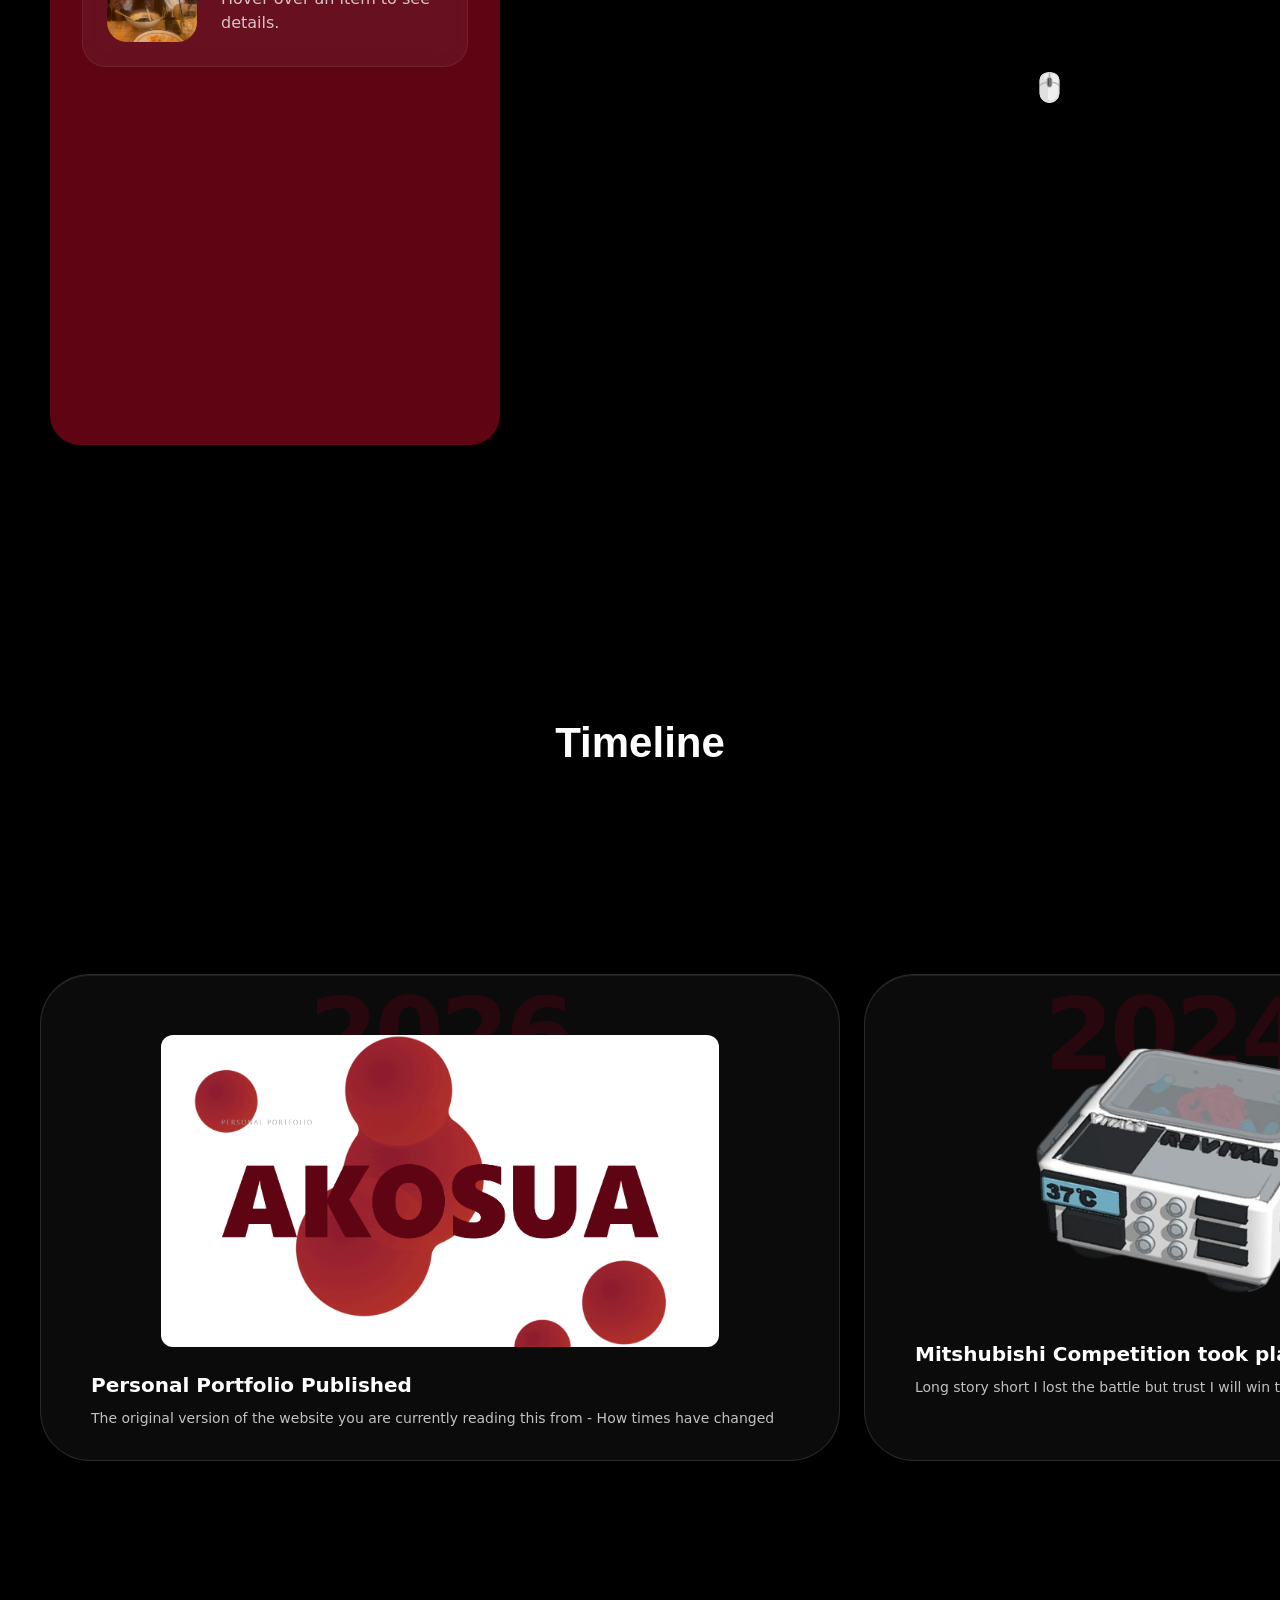
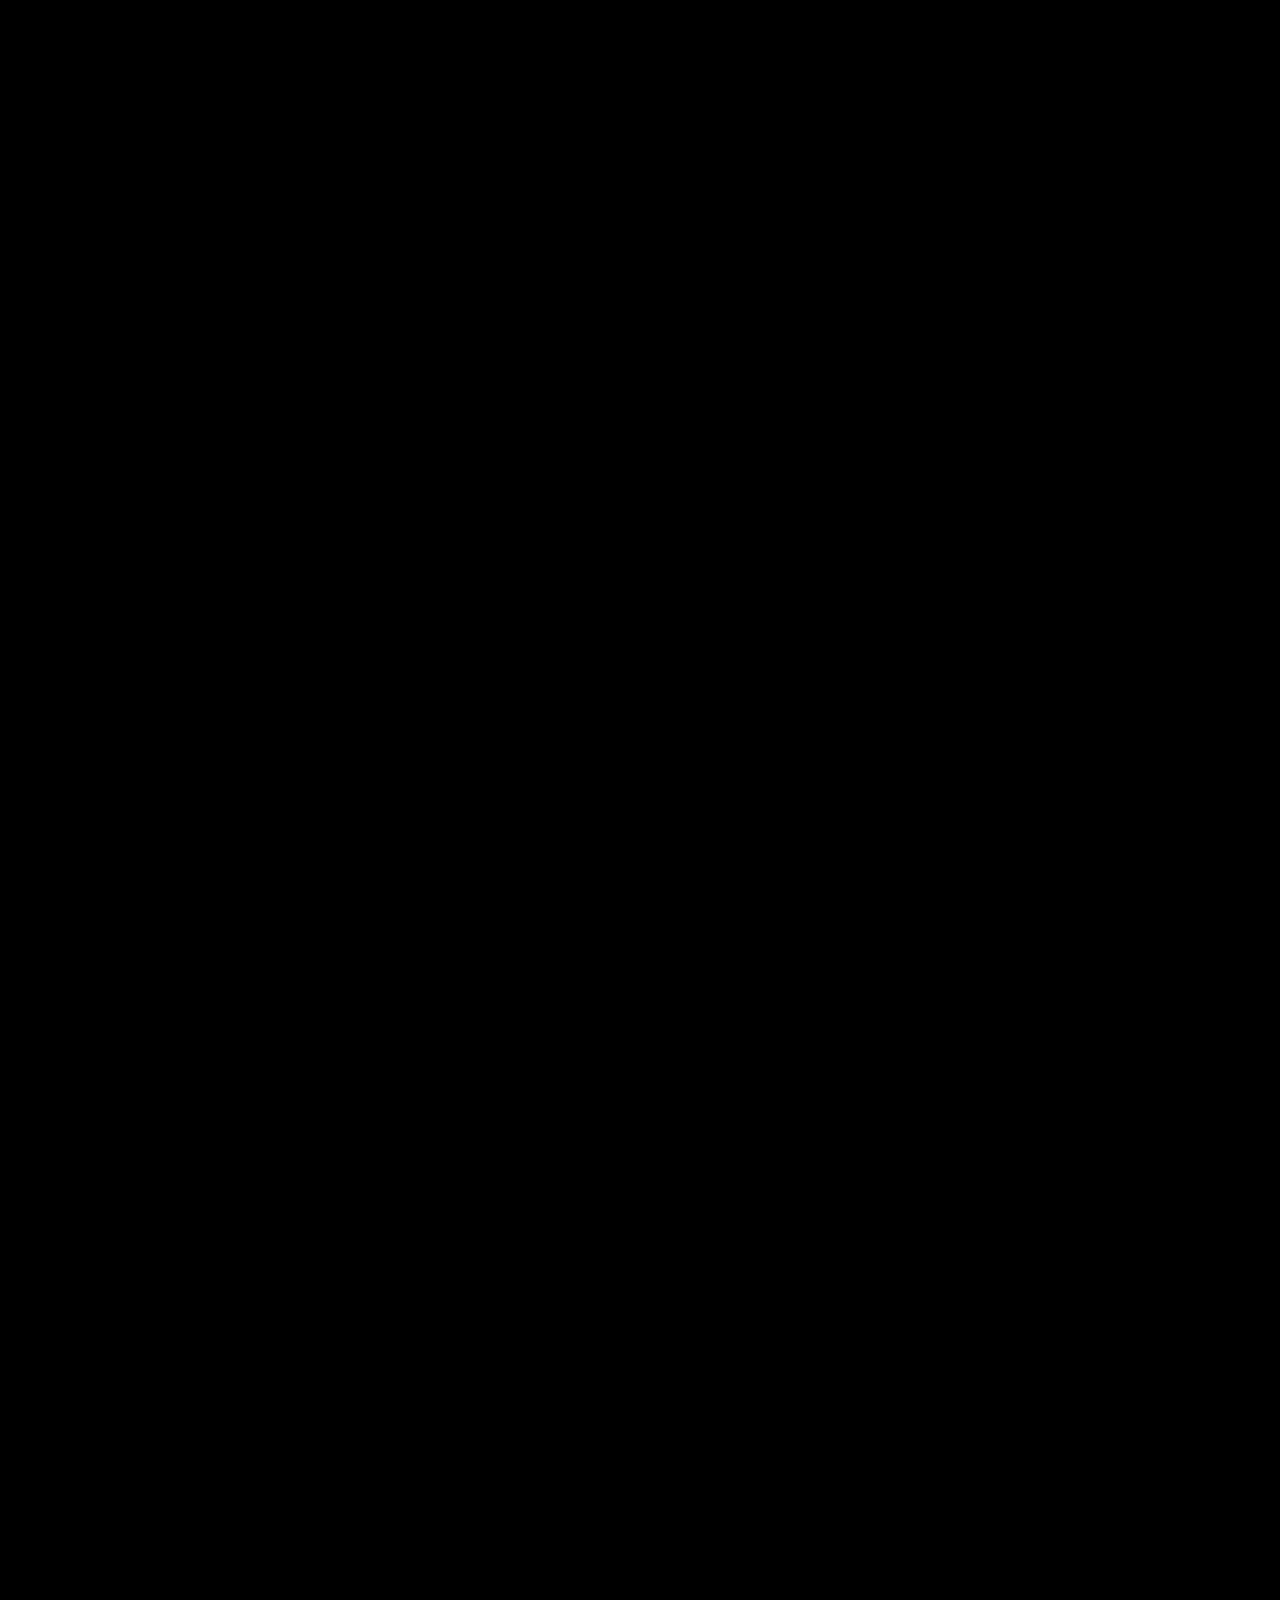
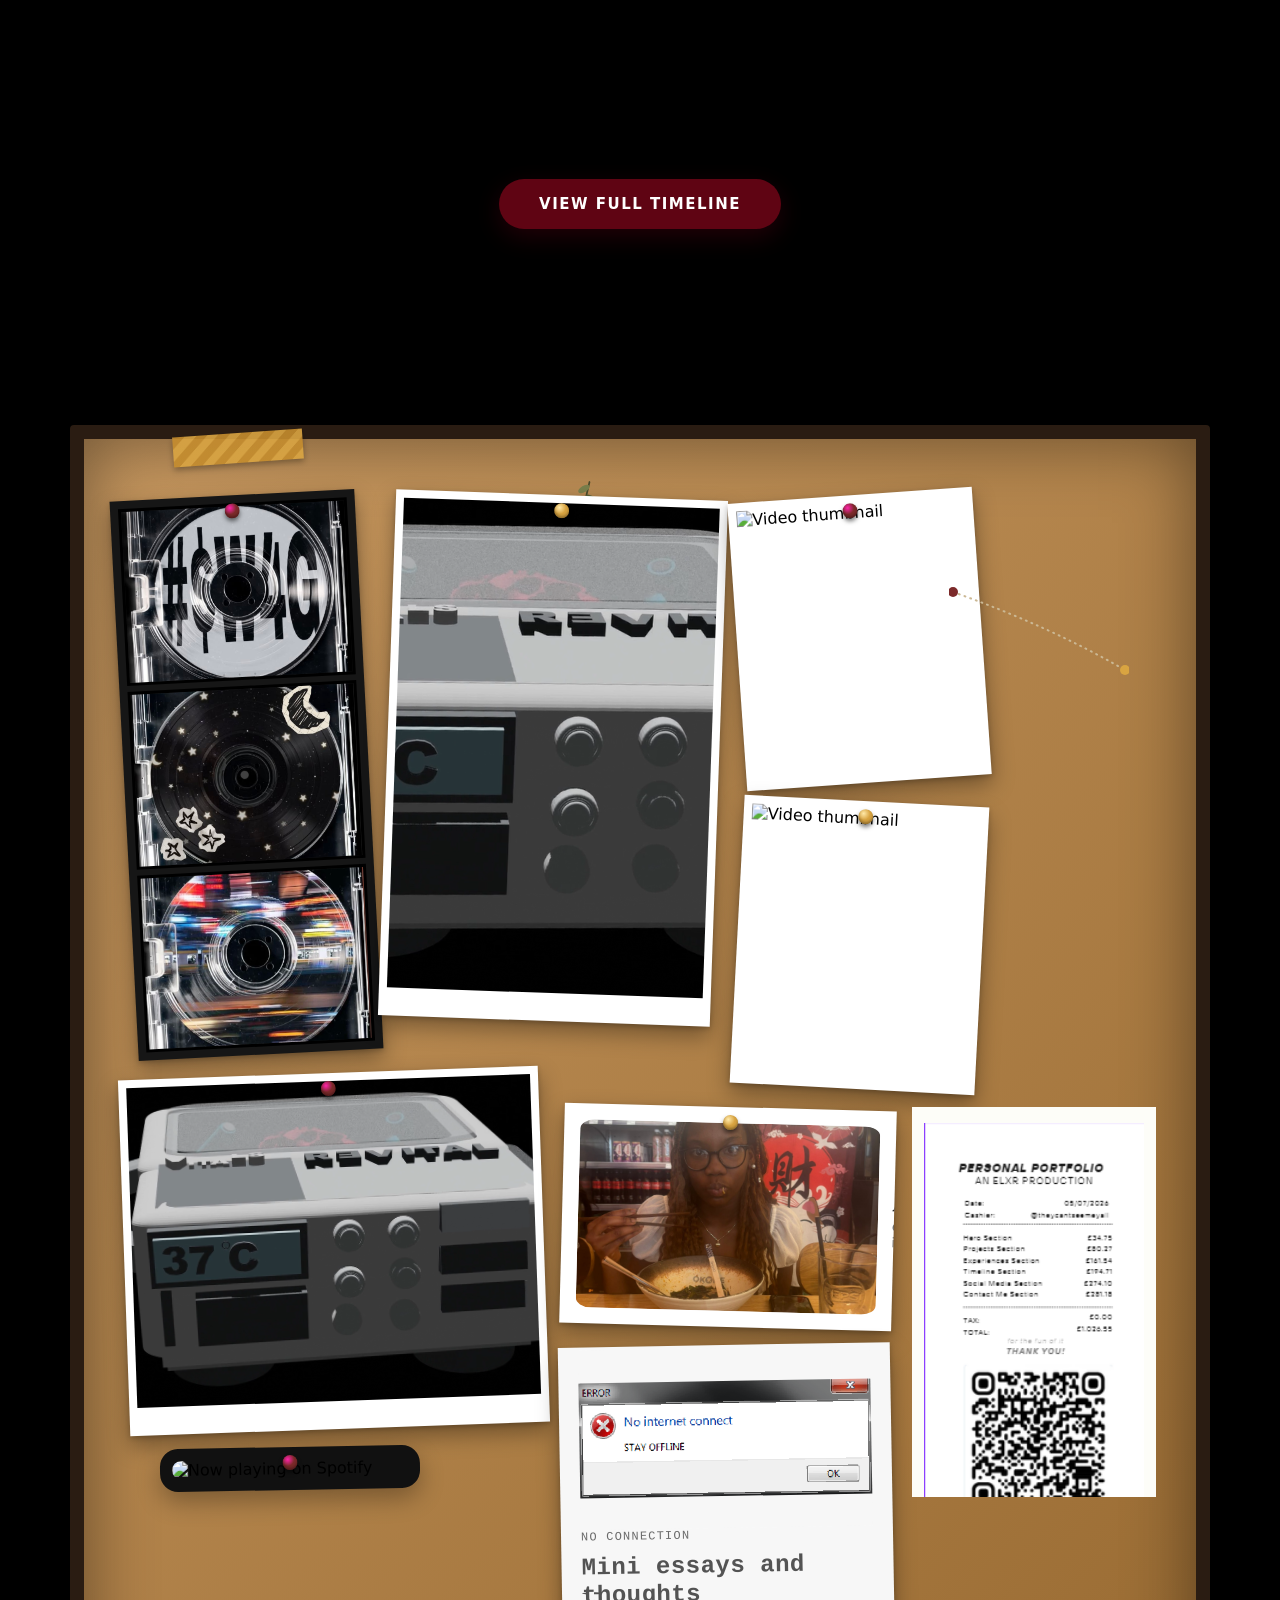
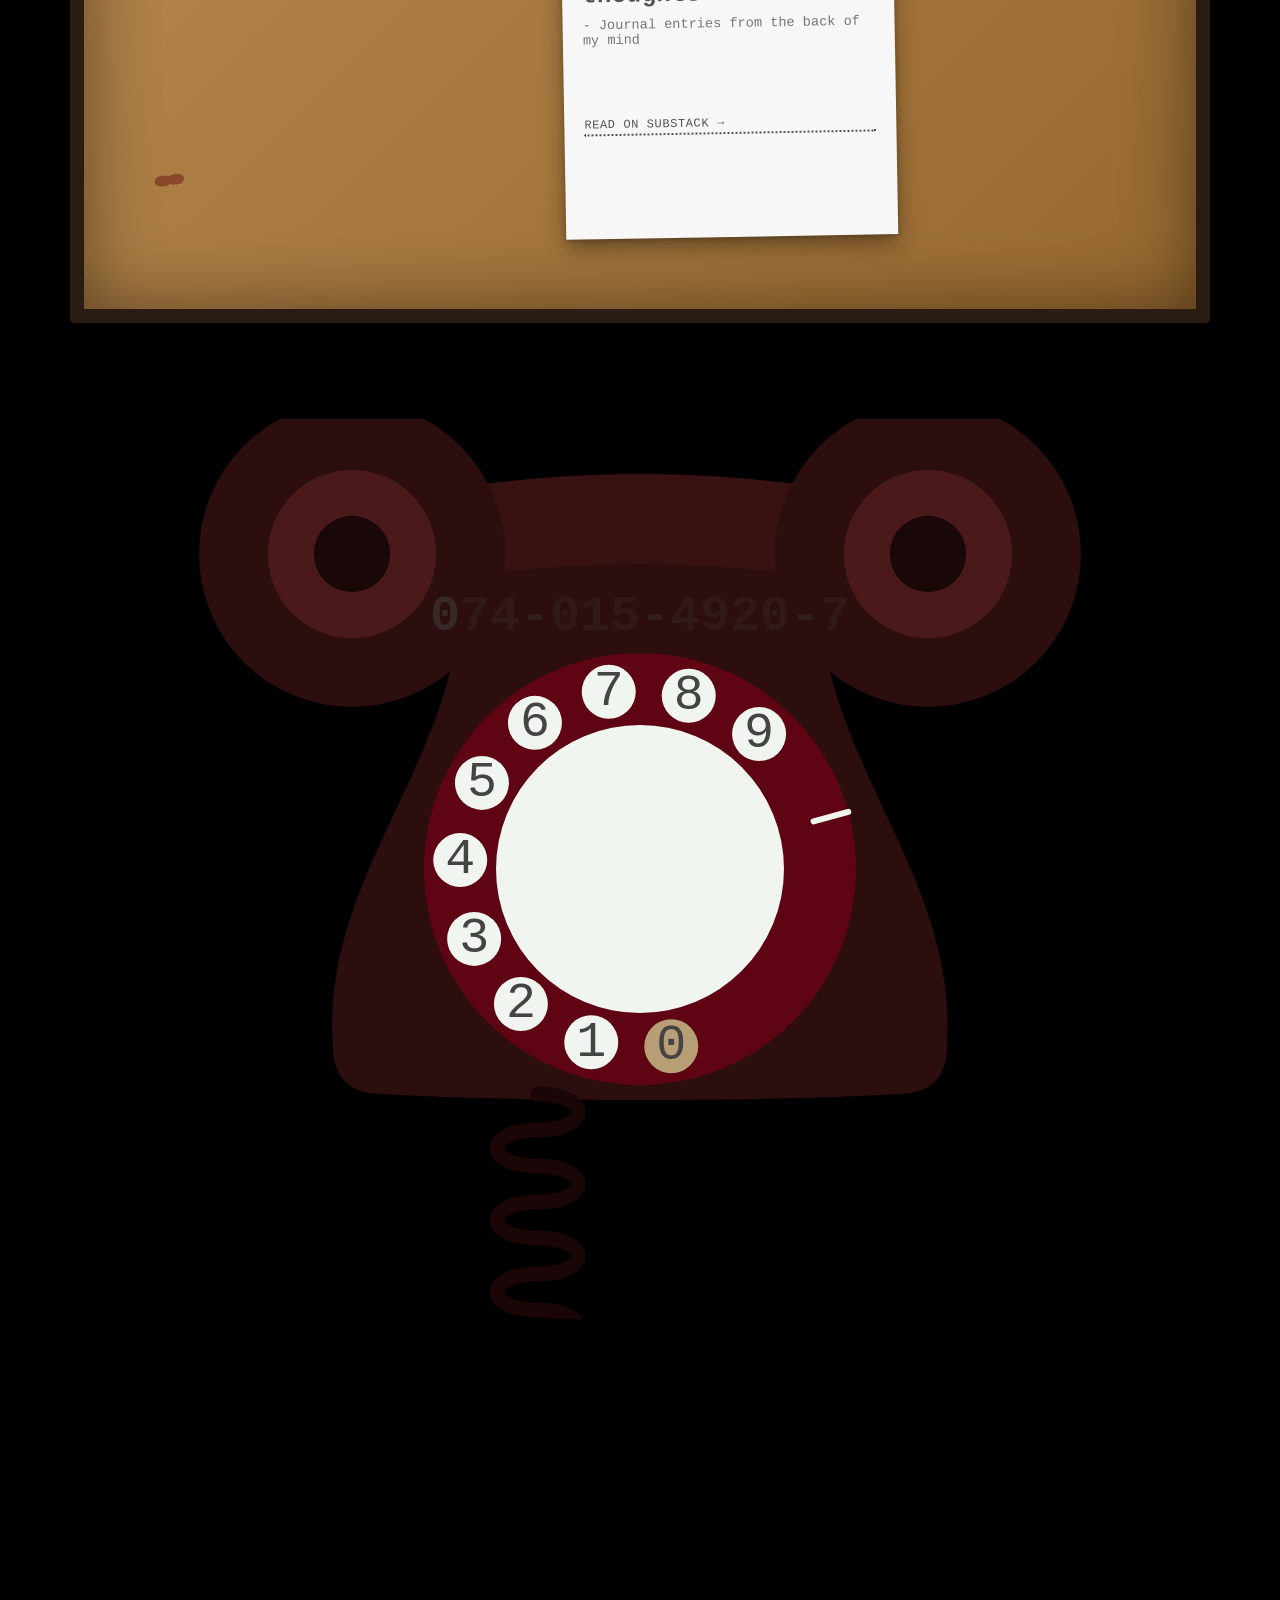
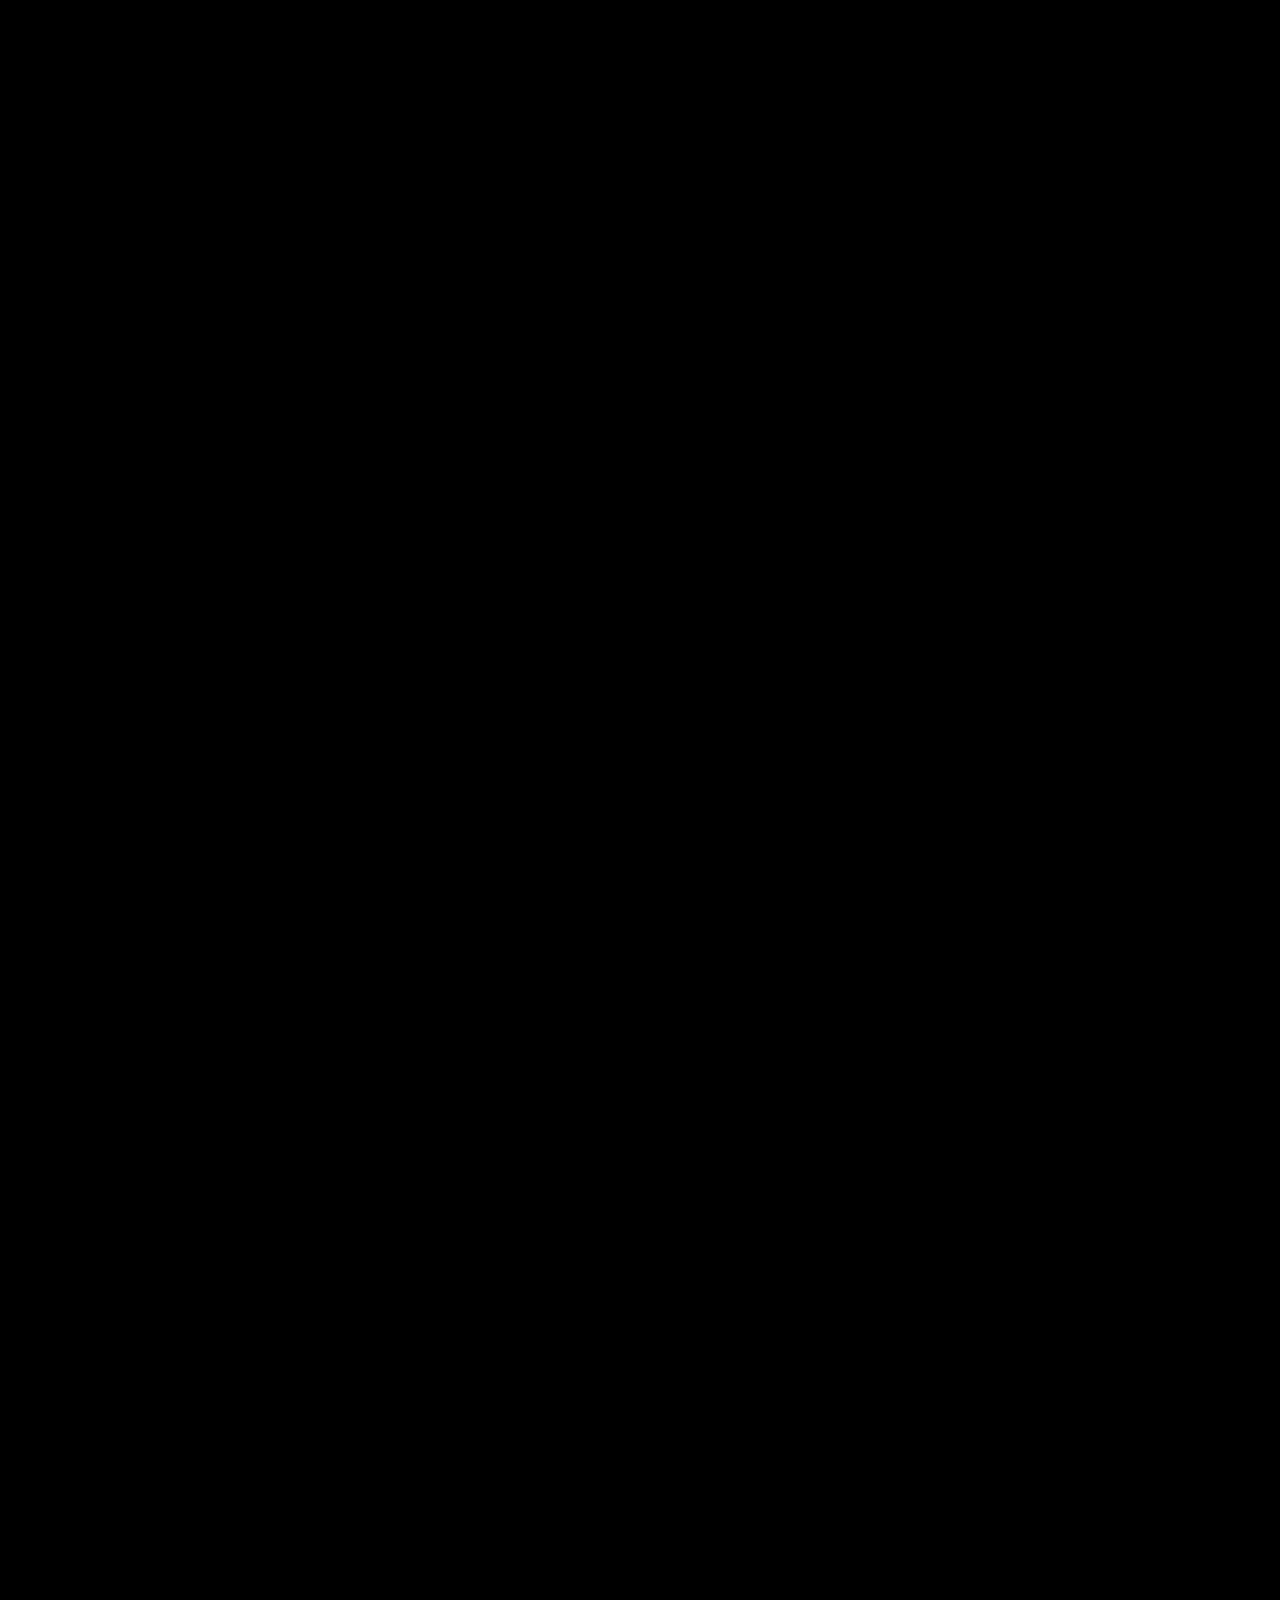
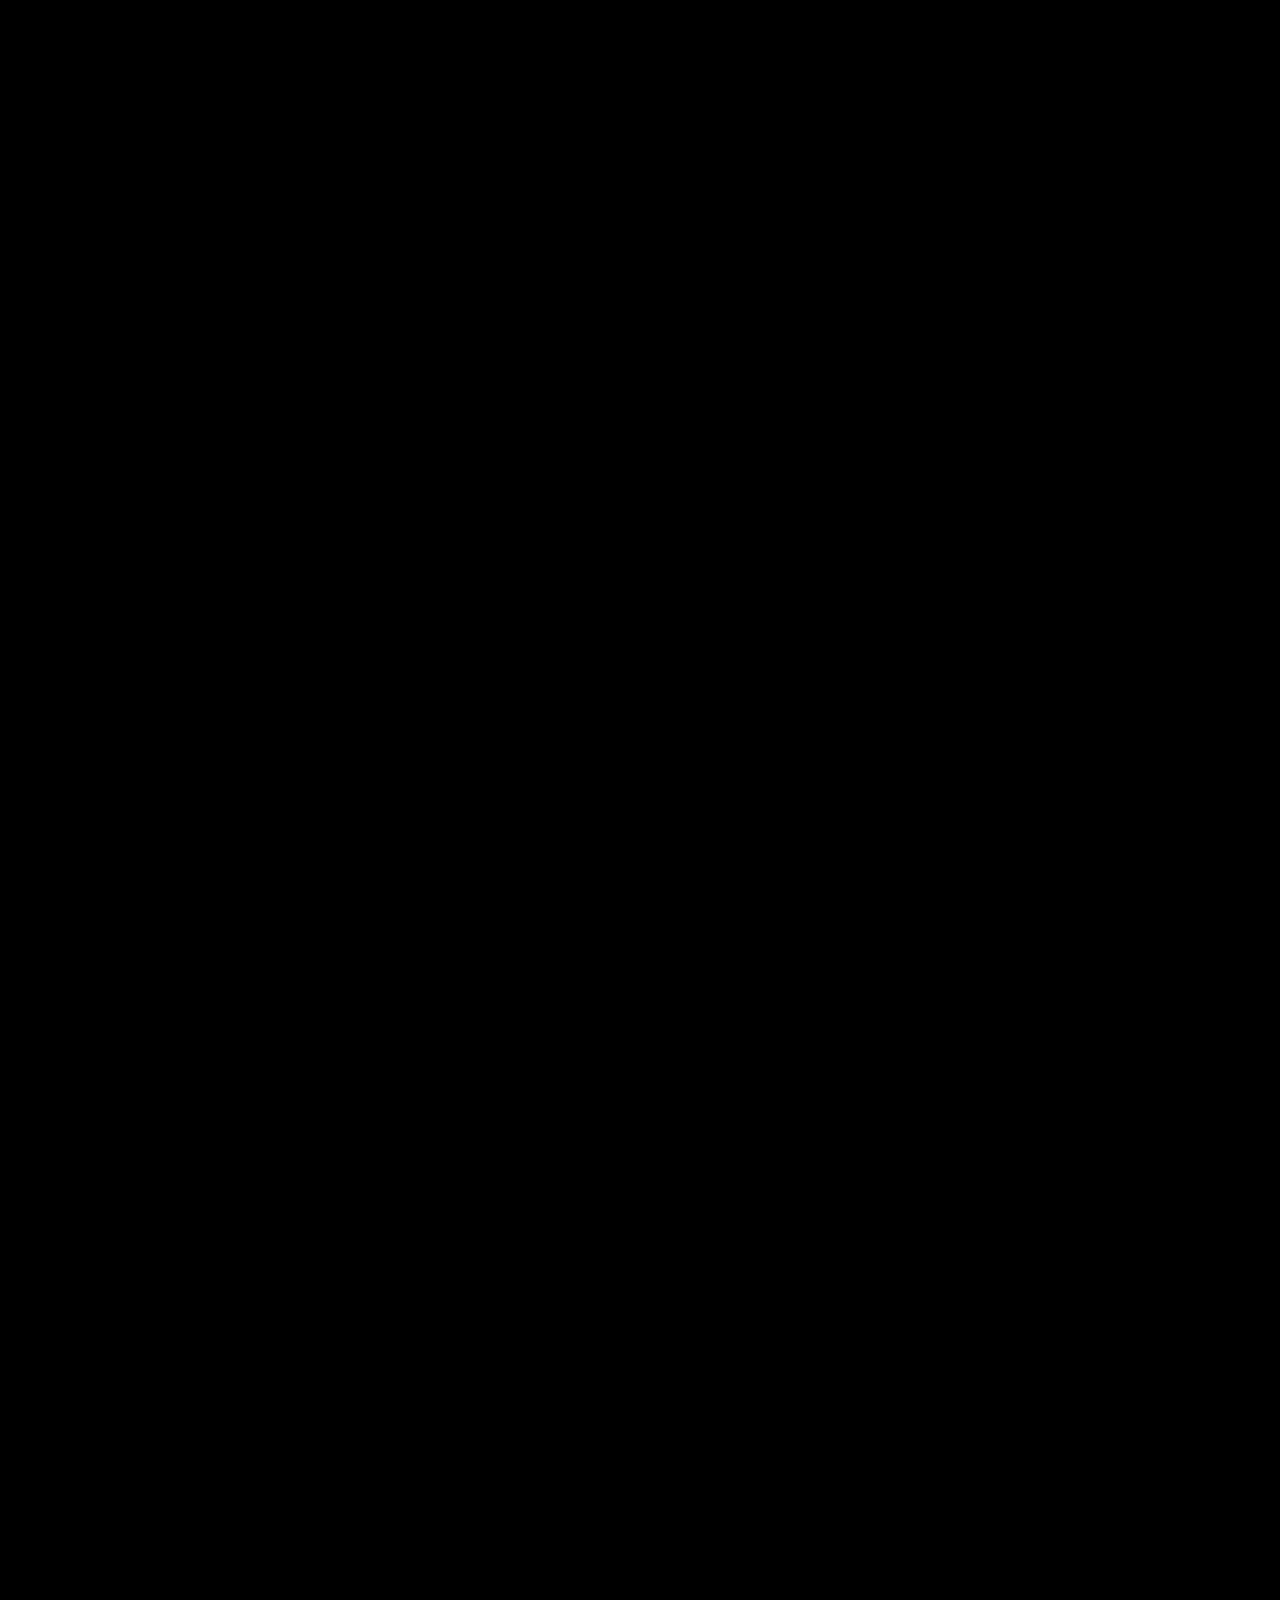
==== commit 8300ec4f: "Changed the substack on the corkboard to show an error instead of the original version" ====
--- a/index.html
+++ b/index.html
@@ -250,12 +250,13 @@
     </a>
 
     <!-- substack, styled like a ticket stub -->
-   <a href="https://substack.com/@theycantseemeyall" target="_blank" rel="noopener"
-   class="board-item frame-ticket xp-style item-ticket">
-  <span class="ticket-eyebrow">now_reading.exe</span>
+<a href="https://substack.com/@theycantseemeyall" target="_blank" rel="noopener"
+   class="board-item frame-ticket dino-style item-ticket">
+  <img src="Offline.png" class="ticket-banner" alt="">
+  <span class="ticket-eyebrow">no connection</span>
   <h2>Mini essays and thoughts</h2>
   <p>- Journal entries from the back of my mind</p>
-  <span class="read-more">Open →</span>
+  <span class="read-more">Read on Substack →</span>
 </a>
 
     <!-- misc links -->
--- a/style.css
+++ b/style.css
@@ -875,7 +875,7 @@
   image-rendering: pixelated;
 }
 
-/* the dotted horizon line, just like the game */
+/* dotted horizon line */
 .frame-ticket.dino-style::before {
   content: "";
   position: absolute;
@@ -890,27 +890,23 @@
   z-index: 1;
 }
 
-/* pixel-art dino, drawn in pure CSS box-shadow pixels */
-.frame-ticket.dino-style::after {
-  content: "";
-  position: absolute;
-  left: 24px;
-  bottom: 58px;
-  width: 22px;
-  height: 22px;
-  background-image: url("data:image/svg+xml,%3Csvg xmlns='http://www.w3.org/2000/svg' viewBox='0 0 22 22' shape-rendering='crispEdges'%3E%3Cg fill='%23535353'%3E%3Crect x='8' y='2' width='8' height='2'/%3E%3Crect x='8' y='4' width='10' height='2'/%3E%3Crect x='6' y='6' width='12' height='2'/%3E%3Crect x='6' y='8' width='12' height='2'/%3E%3Crect x='4' y='10' width='14' height='2'/%3E%3Crect x='4' y='12' width='12' height='2'/%3E%3Crect x='4' y='14' width='10' height='2'/%3E%3Crect x='6' y='16' width='4' height='2'/%3E%3Crect x='12' y='16' width='4' height='2'/%3E%3Crect x='6' y='18' width='4' height='2'/%3E%3Crect x='12' y='18' width='4' height='2'/%3E%3Crect x='14' y='6' width='2' height='2' fill='%23f7f7f7'/%3E%3C/g%3E%3C/svg%3E");
-  background-repeat: no-repeat;
-  background-size: contain;
+/* pixel dino, gentle float like the minecraft character */
+.frame-ticket.dino-style .ticket-banner {
+  position: relative;
   z-index: 2;
-  animation: dino-hop 0.6s steps(2) infinite;
-}
-
-@keyframes dino-hop {
+  width: 100%;
+  max-width: 460px;
+  height: 180px;
+  object-fit: contain;
+  display: block;
+  margin: -100px 0 0;  /* top right/left bottom */
+  background: #f7f7f7;
+}
+@keyframes dino-float {
   0%, 100% { transform: translateY(0); }
-  50% { transform: translateY(-6px); }
-}
-
-/* little pixel cactus for flavor */
+  50% { transform: translateY(-8px); }
+}
+
 .frame-ticket.dino-style .ticket-eyebrow {
   position: relative;
   z-index: 2;
@@ -957,15 +953,6 @@
 .frame-ticket.dino-style .read-more:hover {
   color: #000;
   border-bottom-color: #000;
-}
-
-/* optional: "G A M E   O V E R" flicker on hover, just for fun */
-.frame-ticket.dino-style:hover::before {
-  animation: dino-blink 0.3s steps(1) 2;
-}
-
-@keyframes dino-blink {
-  50% { opacity: 0; }
 }
 
 .frame-ticket{
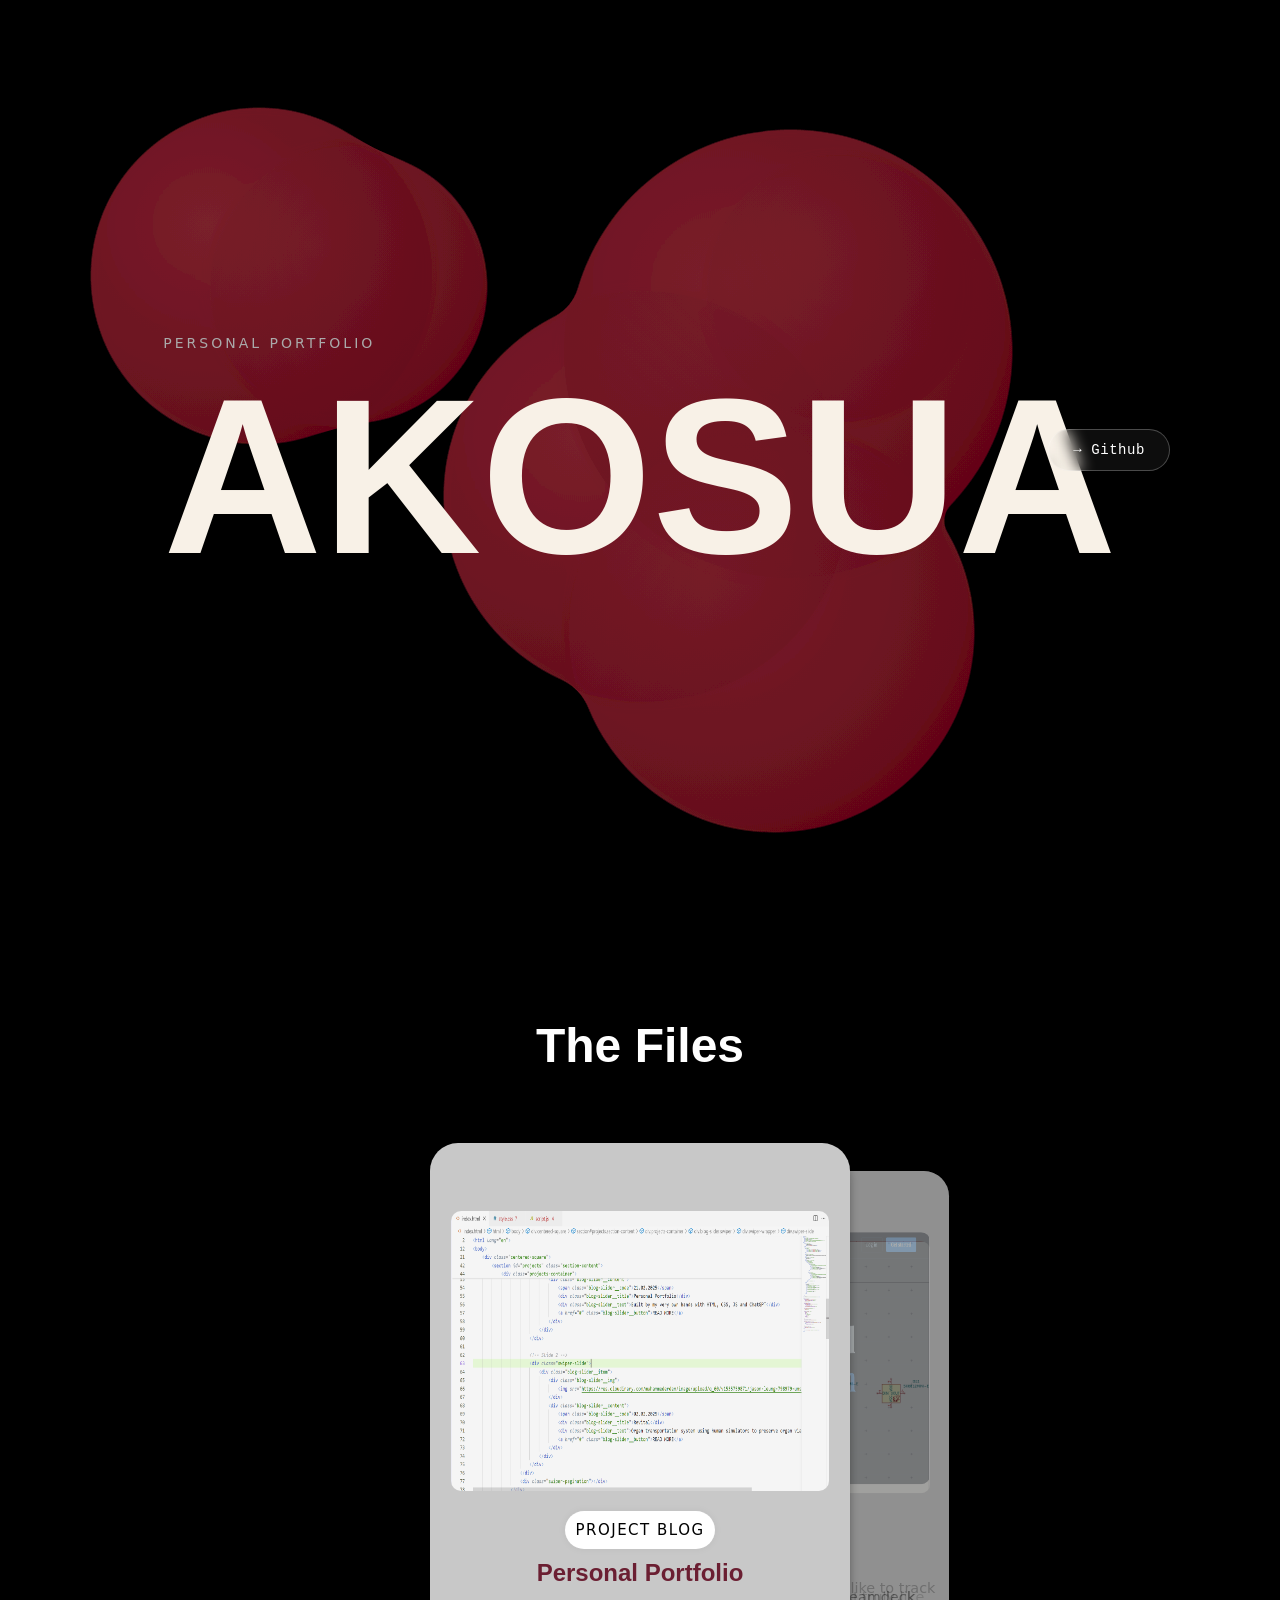
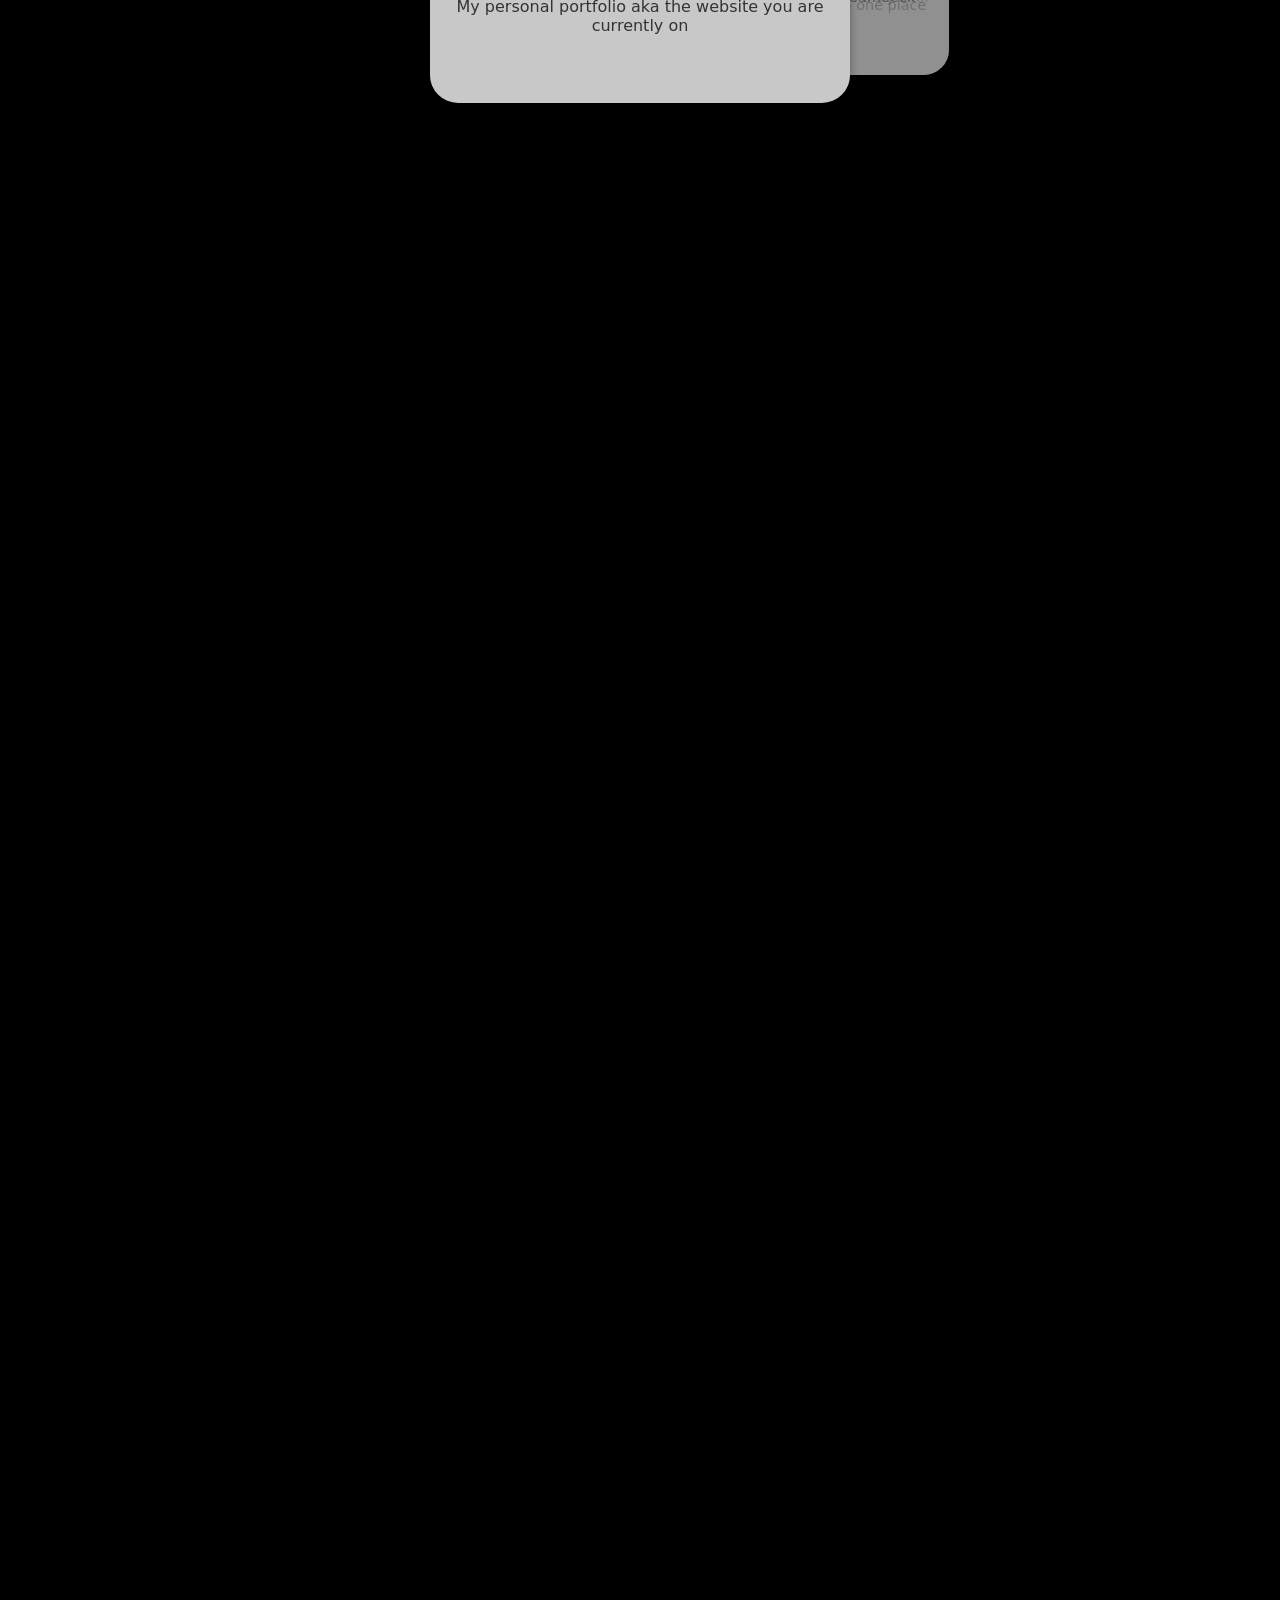
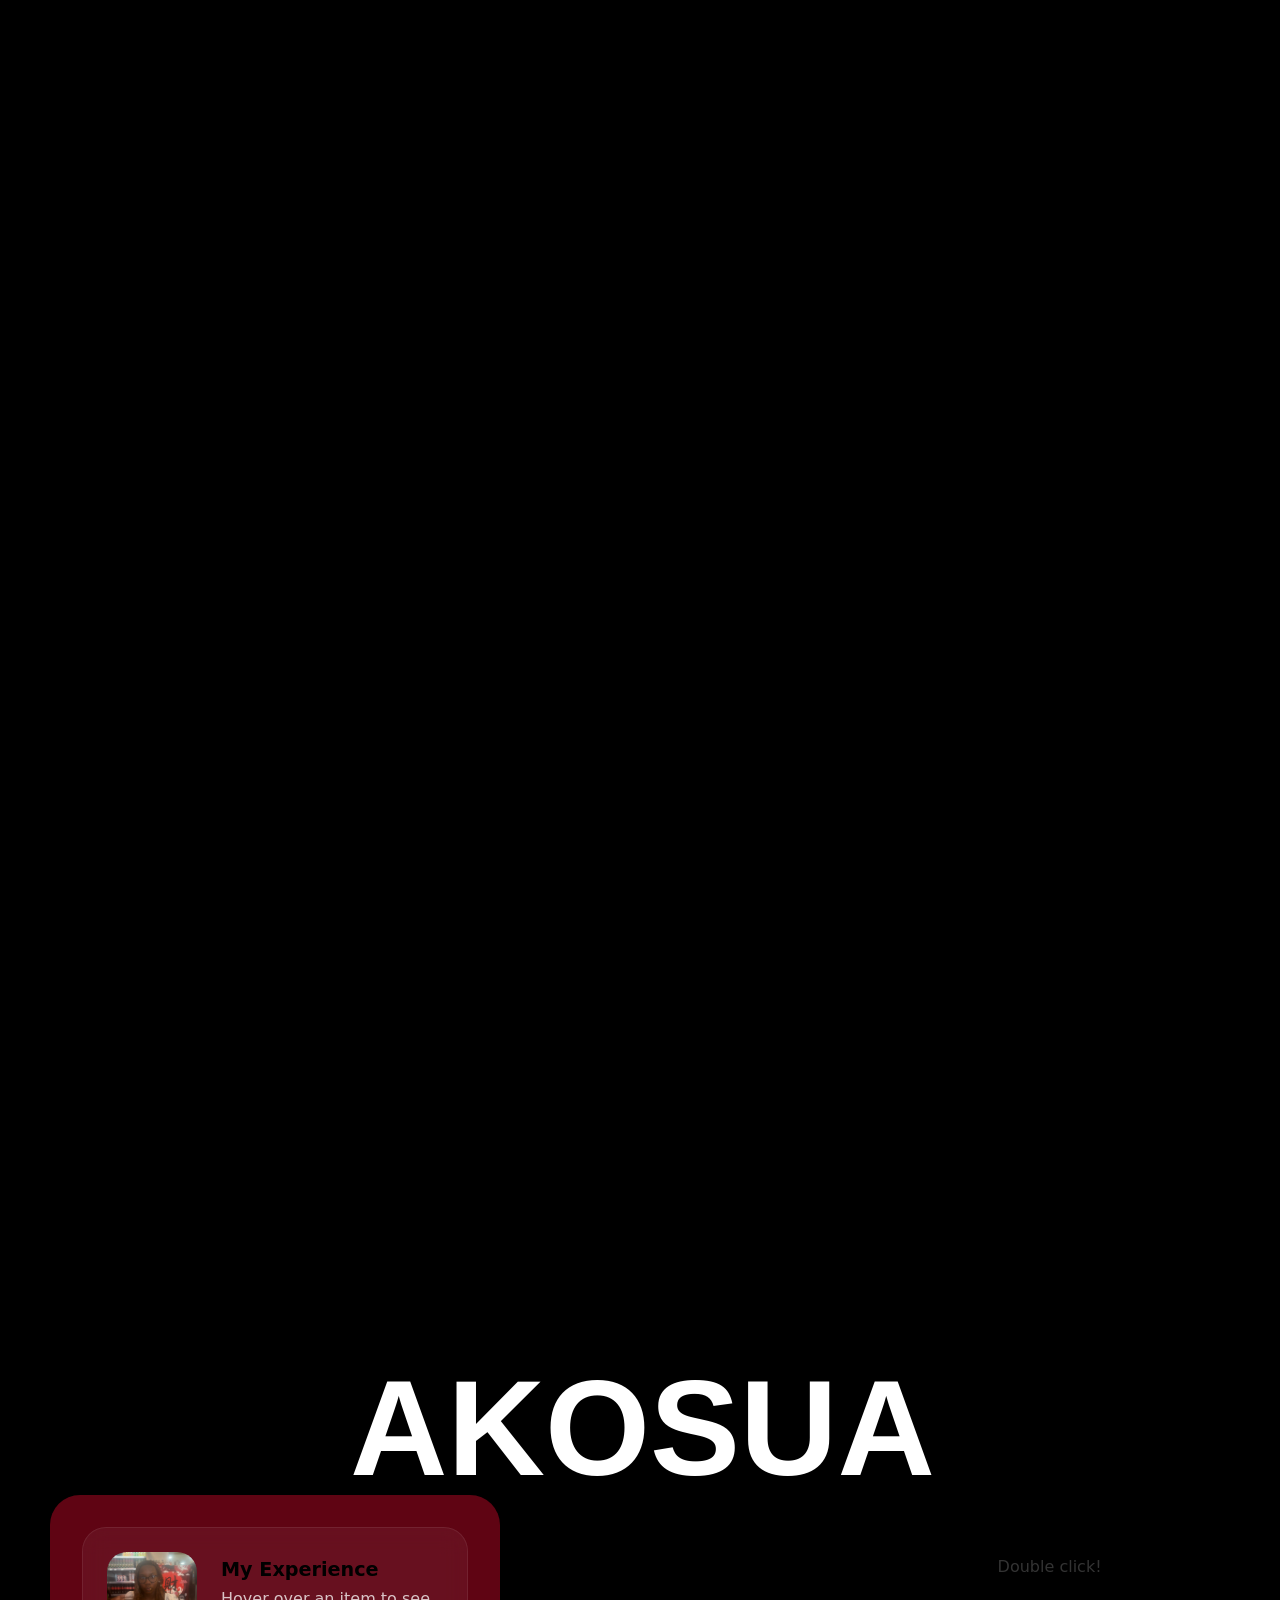
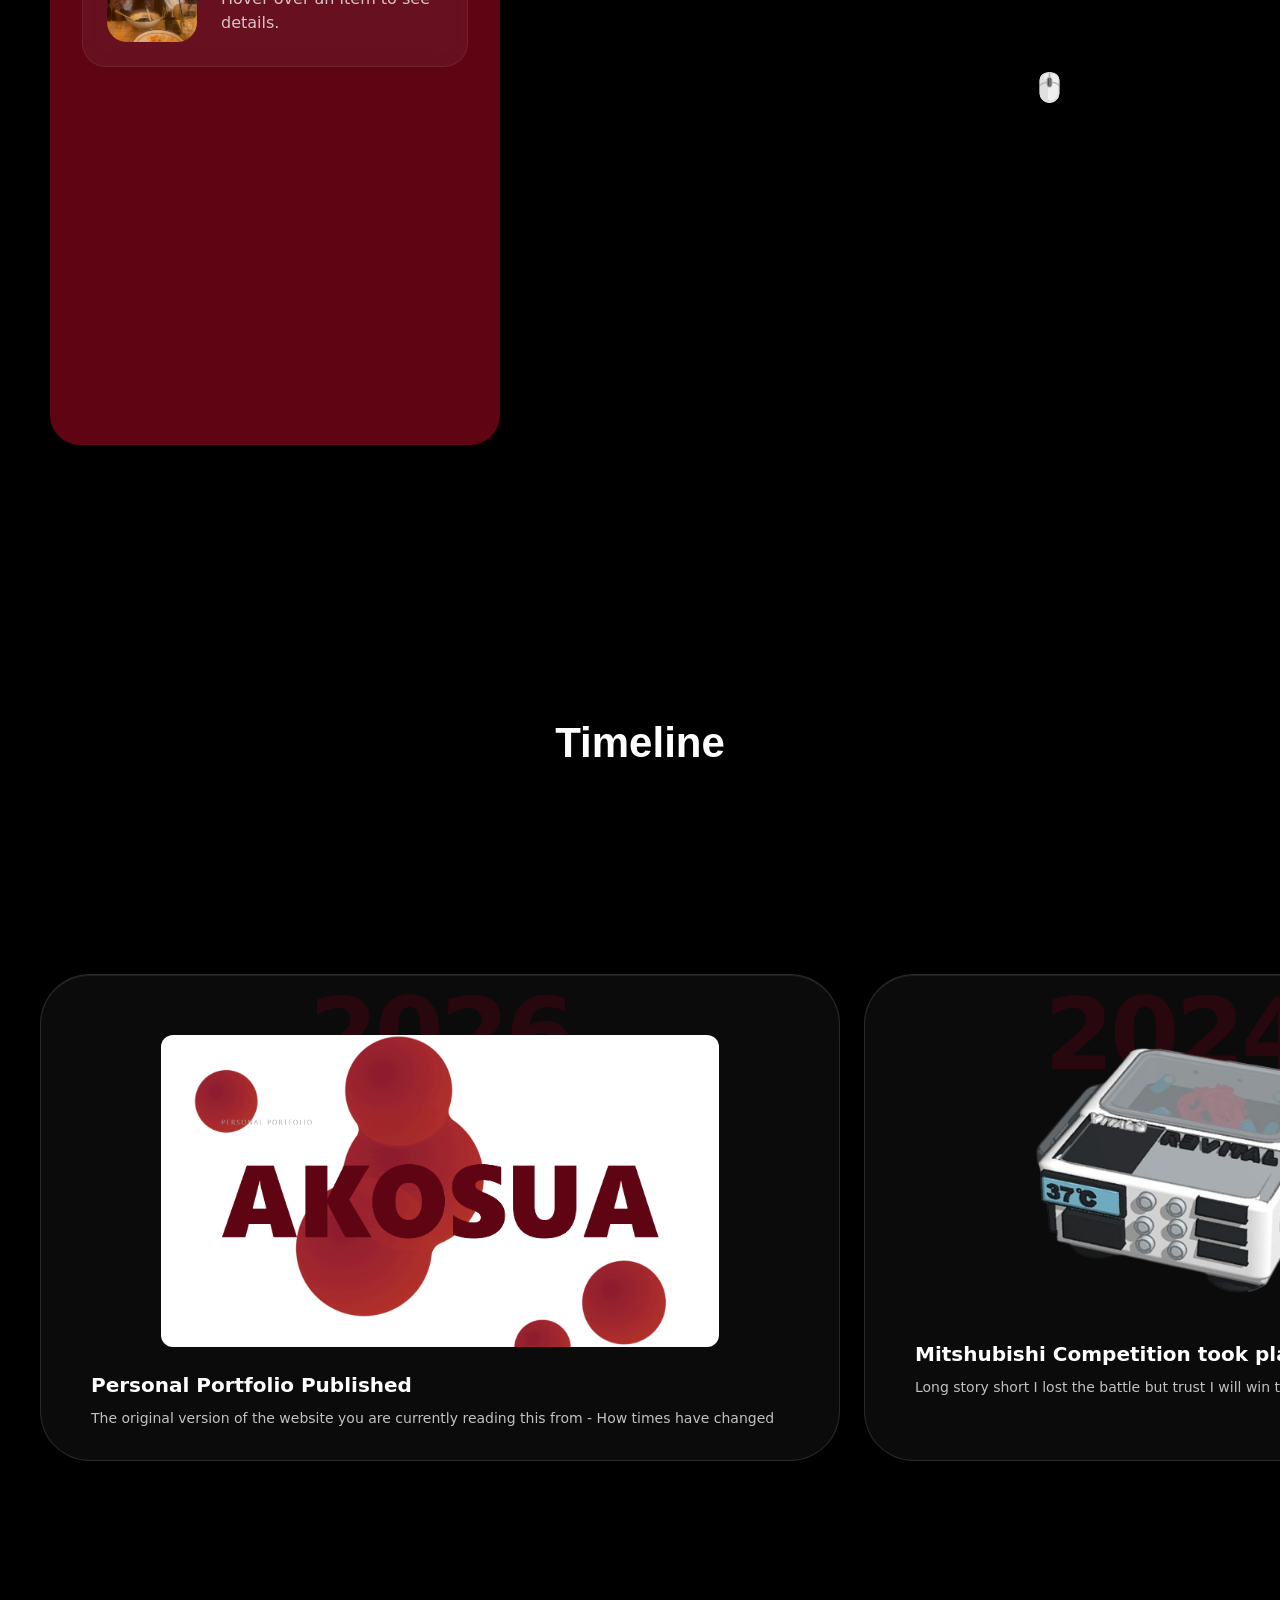
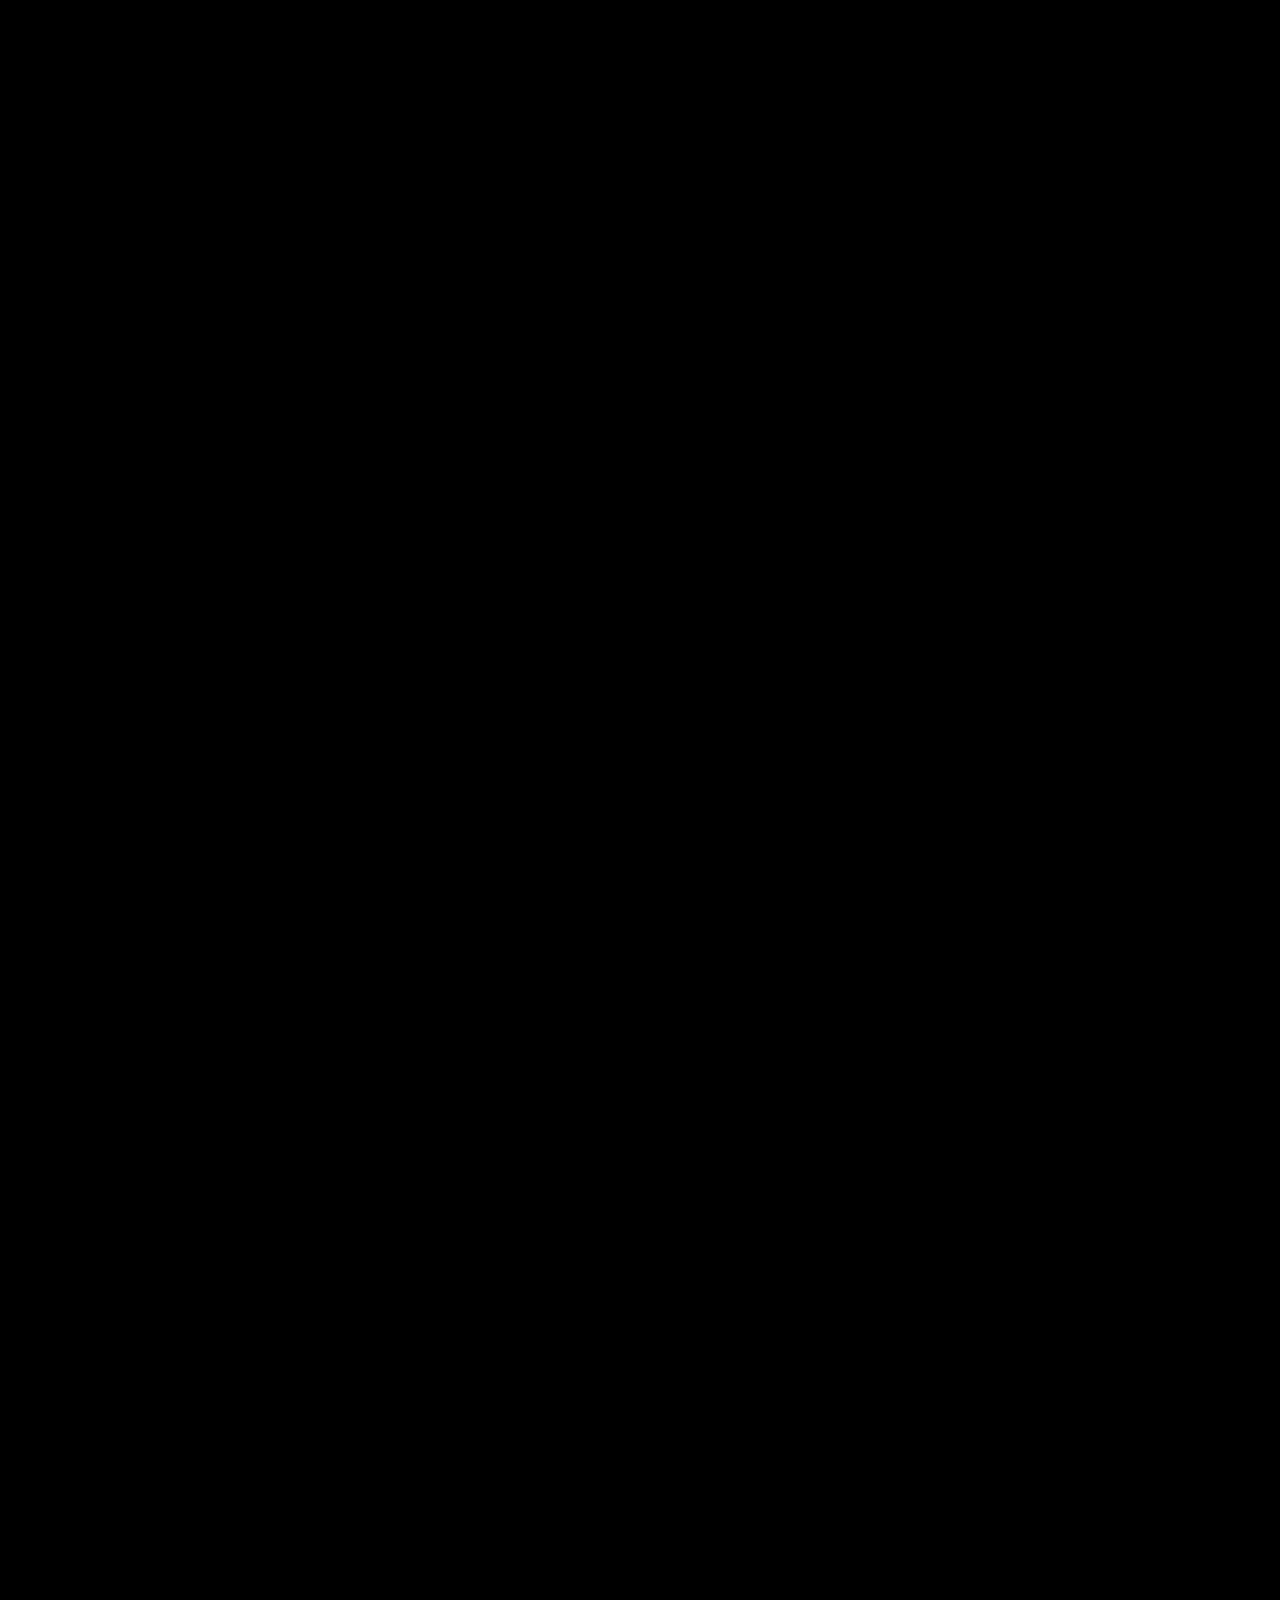
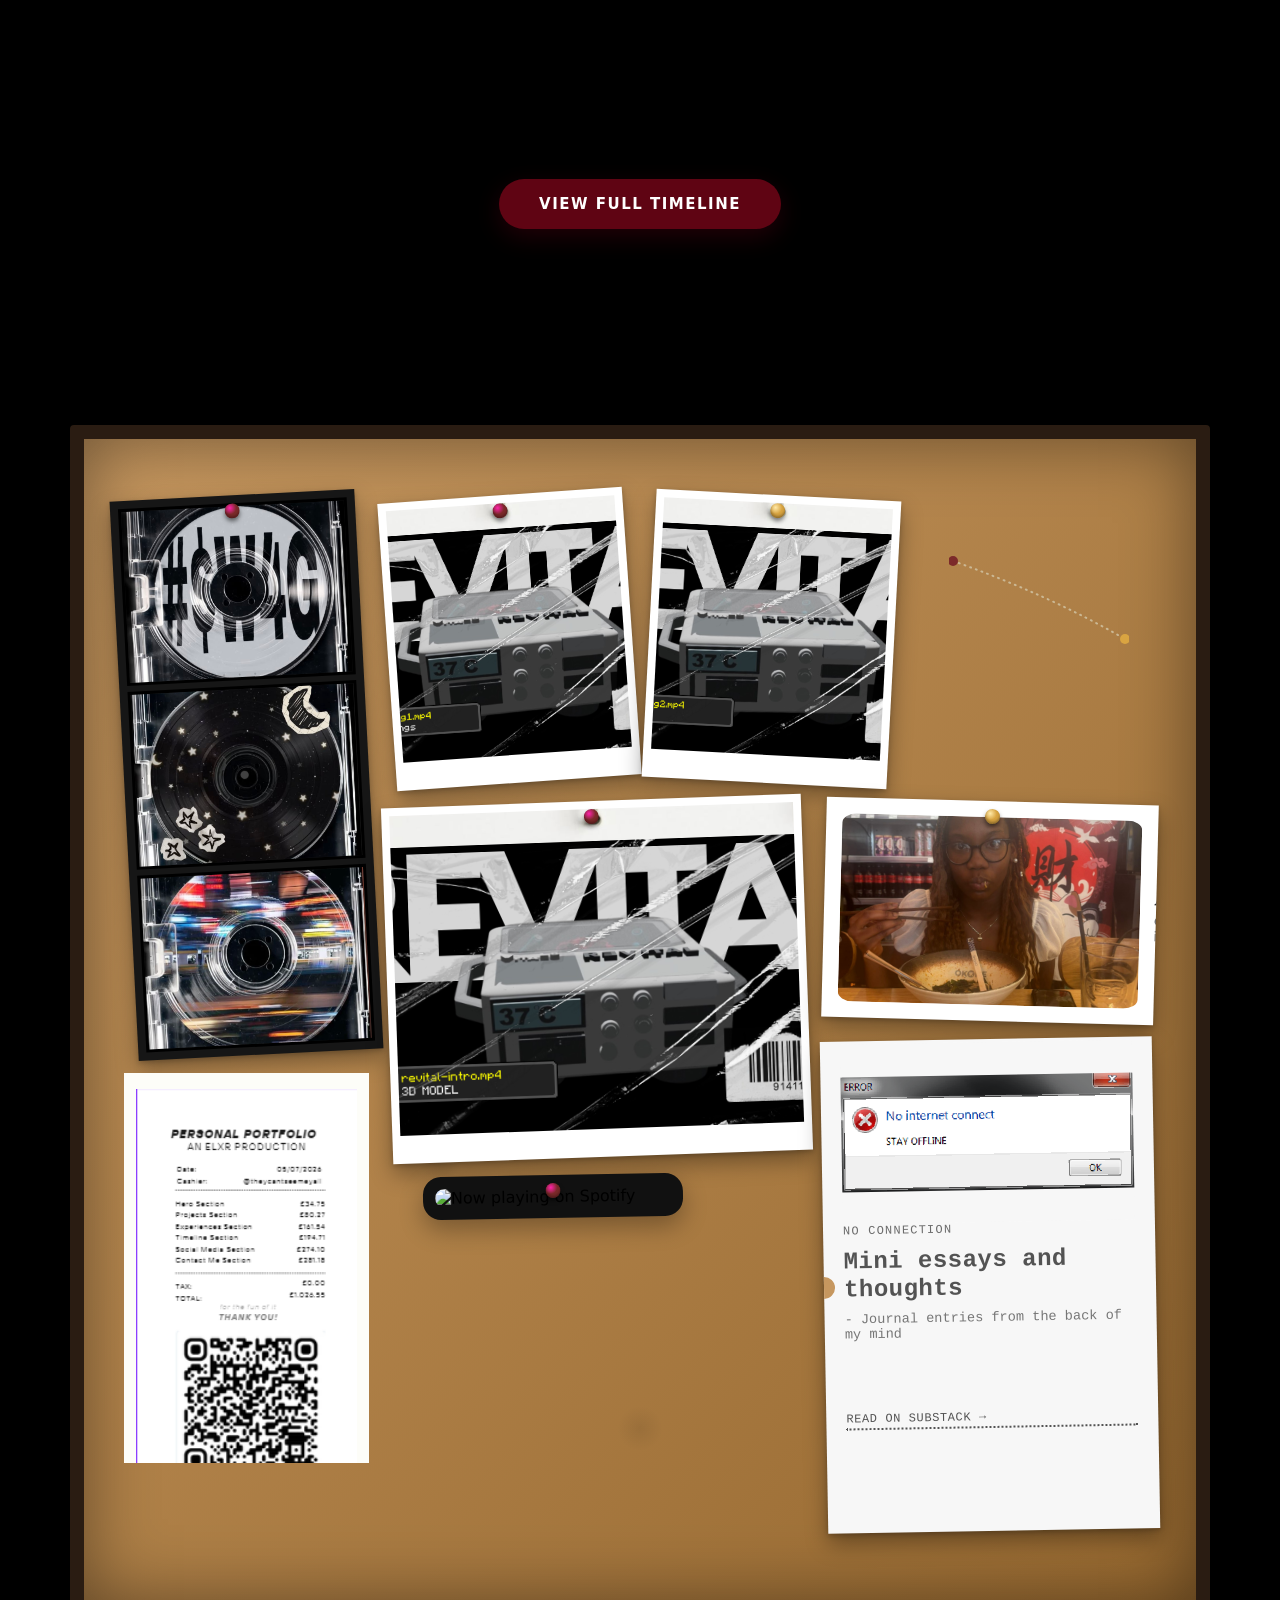
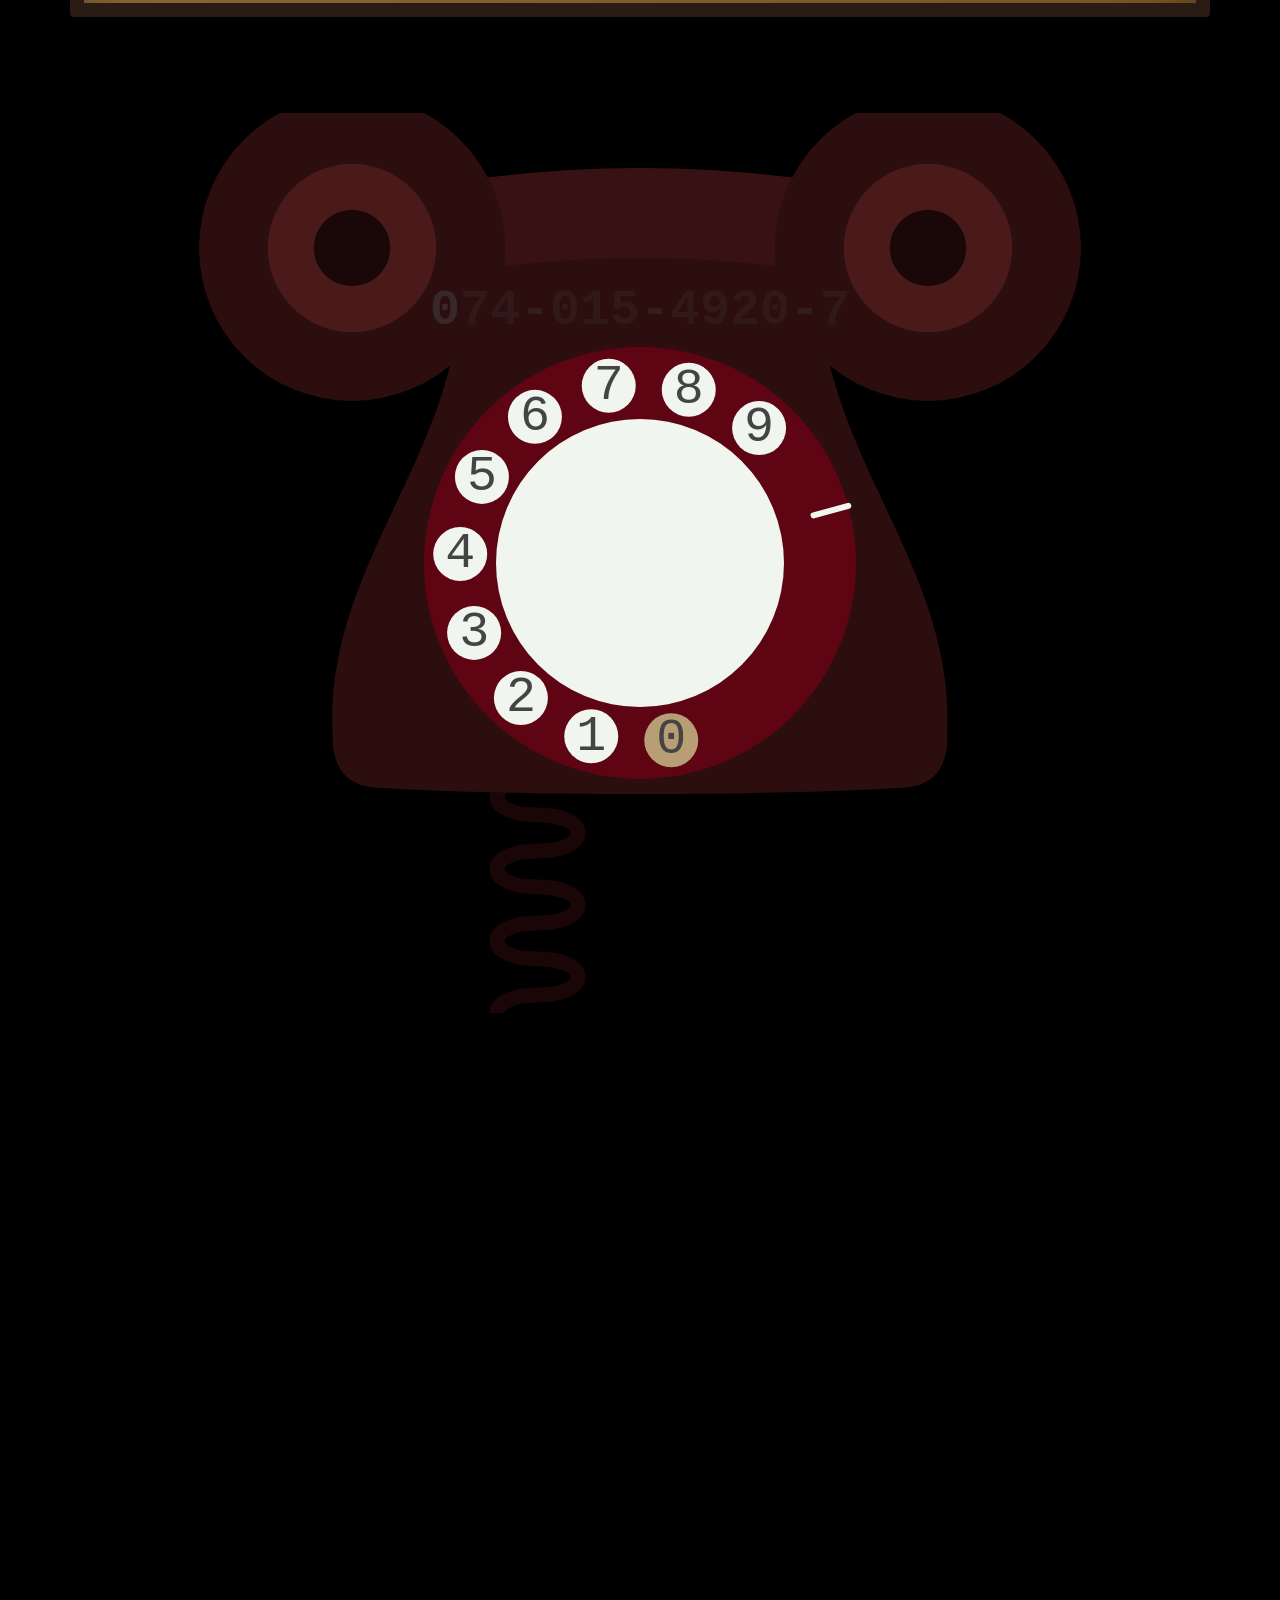
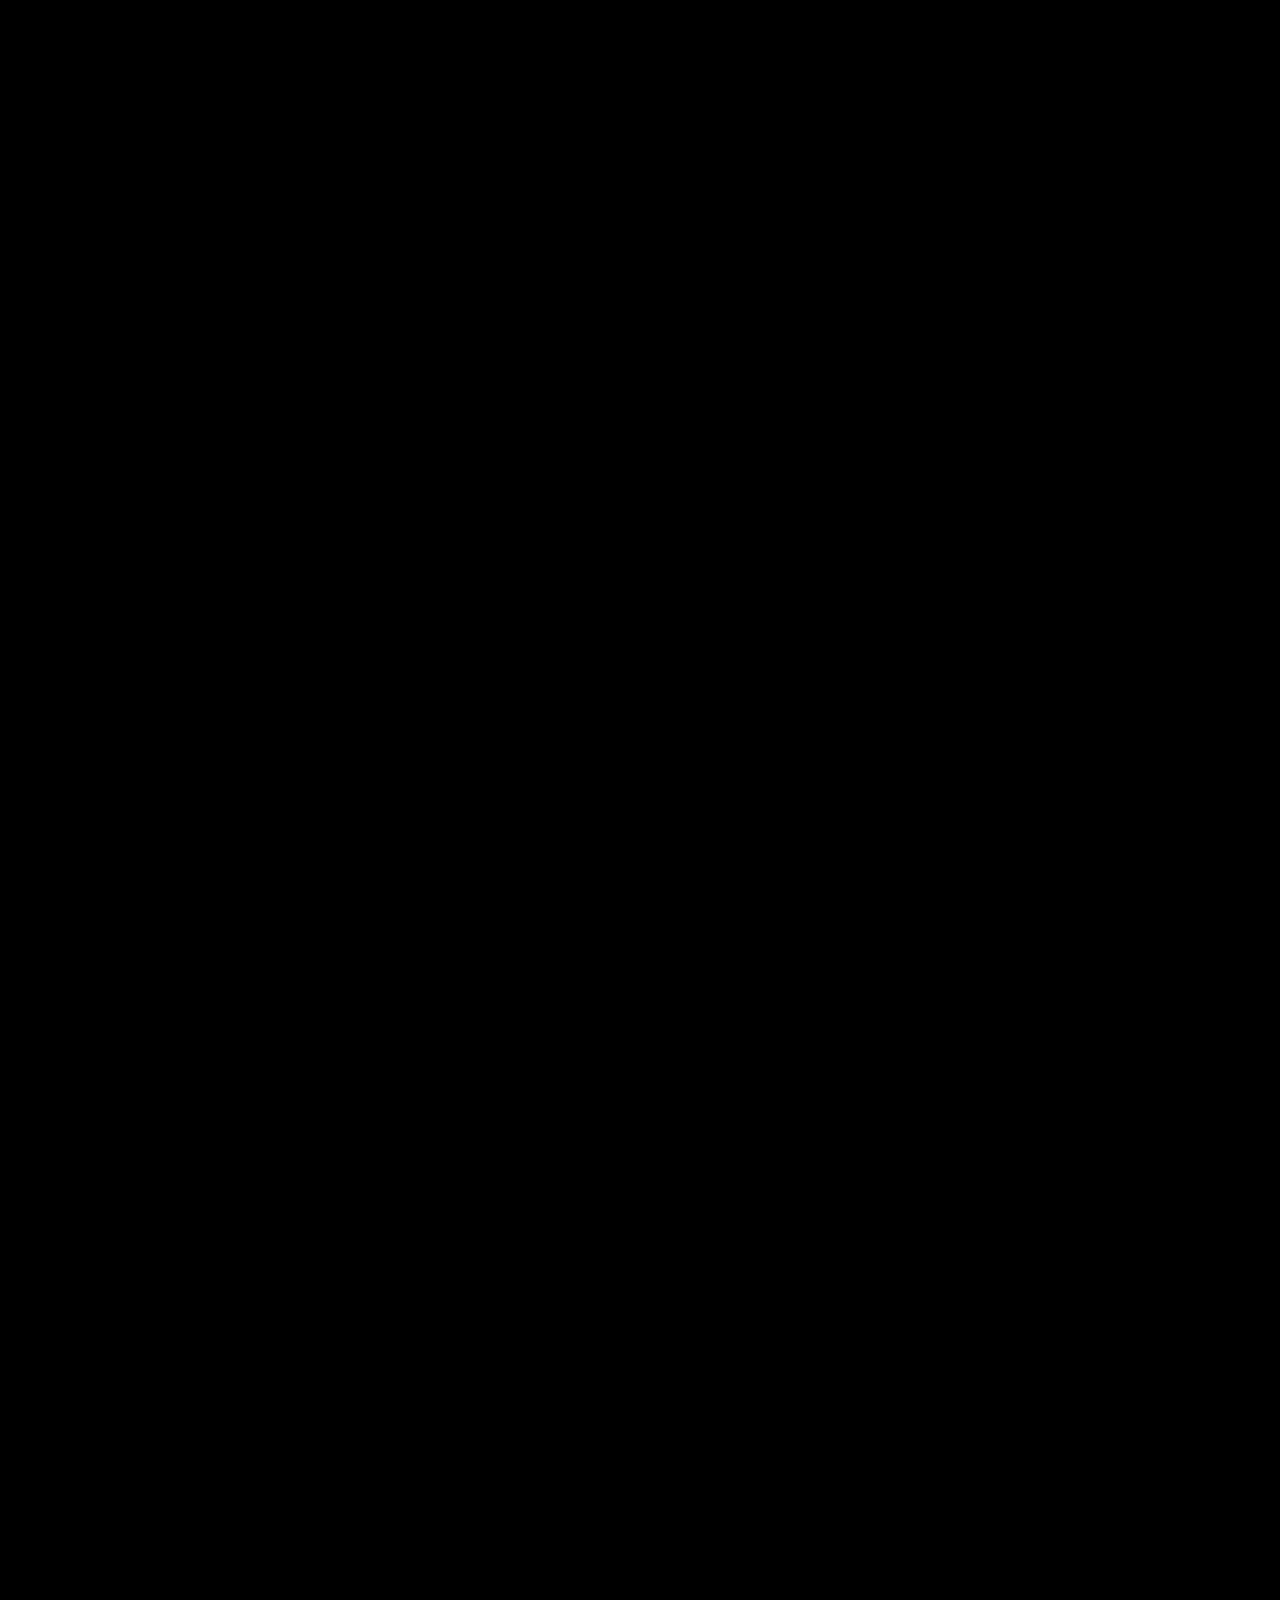
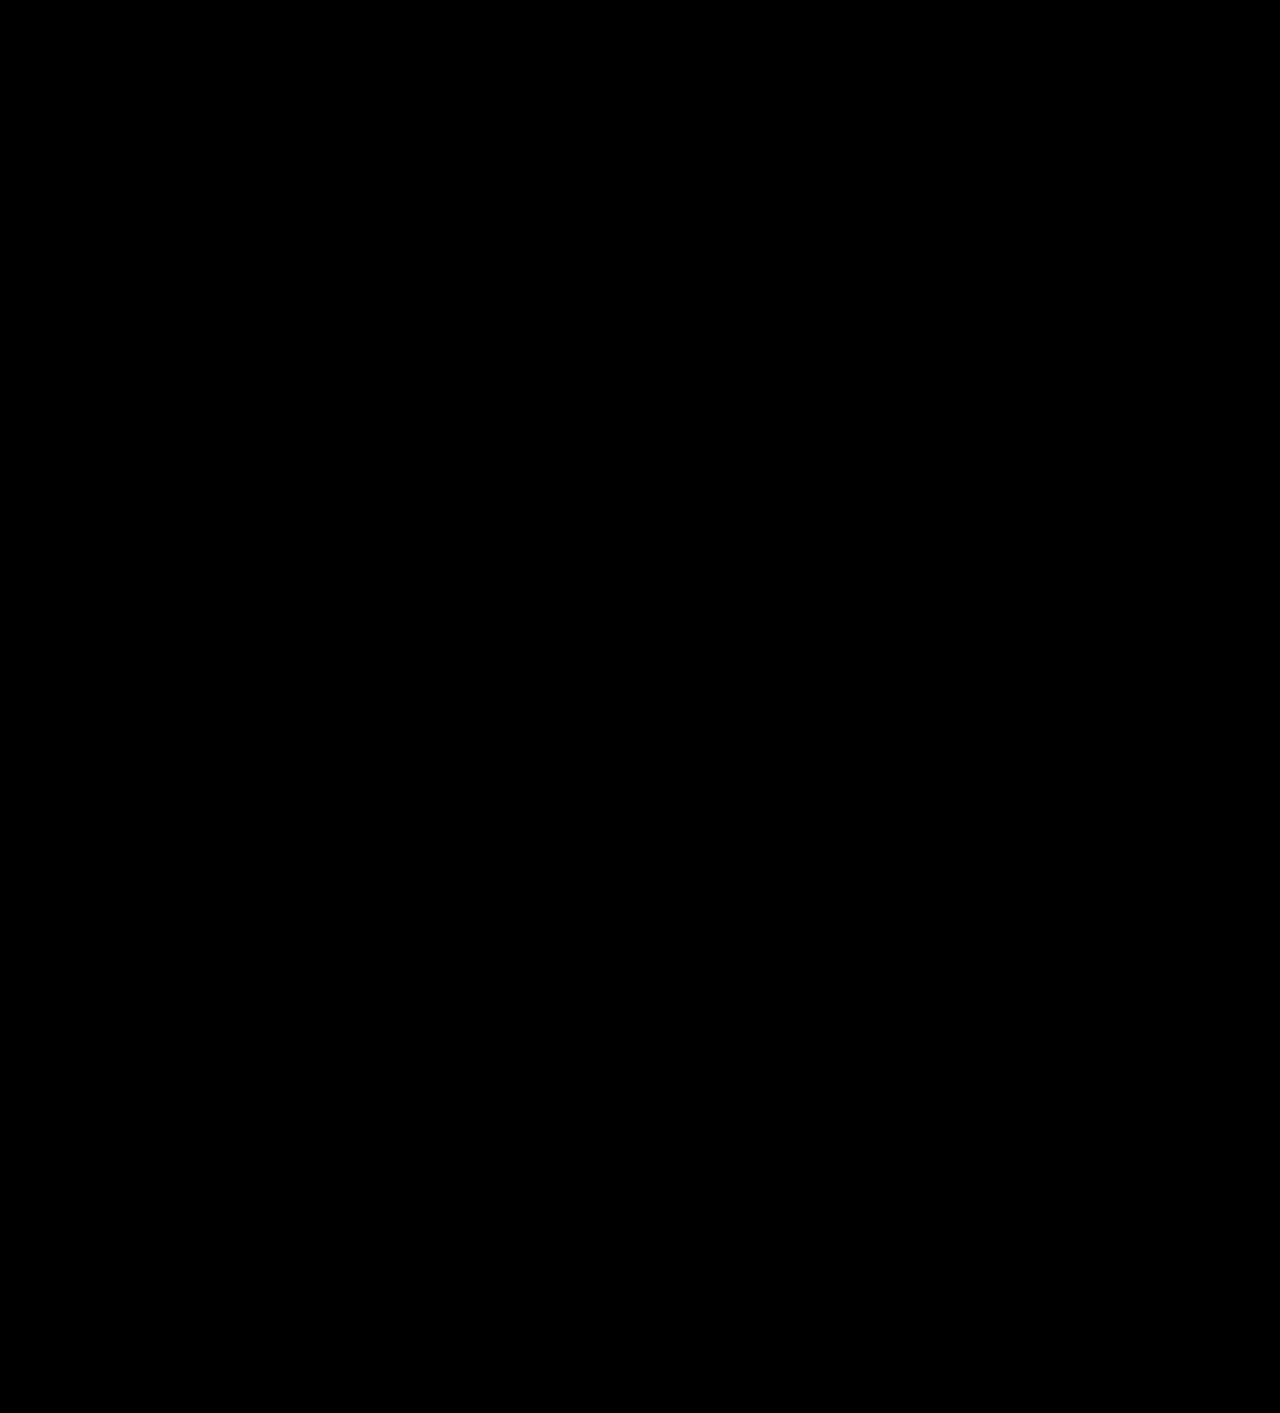
==== commit 8ea9ef9c: "Made the thumbnails for the videos and added them onto the website" ====
--- a/index.html
+++ b/index.html
@@ -201,14 +201,7 @@
 <!-- Media section: scattered corkboard of videos, article, and links -->
 <section class="media-section">
   <div class="corkboard-scatter">
-
     <!--<div class="board-label">just for the fun of it</div>-->
-
-    <div class="deco-ribbon" aria-hidden="true">
-    </div>
-    <div class="deco-heart" aria-hidden="true"></div>
-    <div class="deco-botanical item-video3-deco" aria-hidden="true"></div>
-    <div class="deco-kiss" aria-hidden="true"></div>
 
     <!-- strip → playlist -->
     <a href="https://open.spotify.com/user/31ct7u6tmt3nvtc5l453dqhebp44?si=4667c8758a0b4486" target="_blank" rel="noopener"
@@ -219,24 +212,24 @@
     </a>
 
     <!-- individual videos -->
-    <a href="https://youtu.be/pJKd_0zaQMc?si=HS7aMr9euPNEwGoD" target="_blank" rel="noopener"
+    <!-- long picture <a href="https://youtu.be/pJKd_0zaQMc?si=HS7aMr9euPNEwGoD" target="_blank" rel="noopener"
        class="board-item pinned pin-mustard frame-photo item-video1">
       <img src="3.4 VIew - Revital Model.png" alt="Video thumbnail">
-    </a>
-
-    <a href="https://youtube.com" target="_blank" rel="noopener"
+    </a> -->
+
+    <a href="" target="_blank" rel="noopener"
        class="board-item pinned pin-maroon frame-photo item-video2">
-      <img src="thumb2.jpg" alt="Video thumbnail">
-    </a>
-
-    <a href="https://youtube.com" target="_blank" rel="noopener"
+      <img src="Revital - pt1 research.png" alt="Video thumbnail">
+    </a>
+
+    <a href="" target="_blank" rel="noopener"
        class="board-item pinned pin-mustard frame-photo item-video3">
-      <img src="thumb3.jpg" alt="Video thumbnail">
-    </a>
-
-    <a href="https://youtube.com" target="_blank" rel="noopener"
+      <img src="Revital - pt2 blender.png" alt="Video thumbnail">
+    </a>
+
+    <a href="https://youtu.be/pJKd_0zaQMc?si=HS7aMr9euPNEwGoD" target="_blank" rel="noopener"
        class="board-item pinned pin-maroon frame-photo frame-photo-wide item-video4">
-      <img src="3.4 VIew - Revital Model.png" alt="Video thumbnail">
+      <img src="revital3dmodelthumbnail.png" alt="Video thumbnail">
     </a>
      
     <!-- channel -->
@@ -287,6 +280,6 @@
 <script src="script.js"></script>
 <script type="module" src="skin-loot.js"></script>
 
-<audio id="dialTone" src="dial.mp3"></audio>
+<audio id="dialTone" src="rotary-phone-dialing.mp3"></audio>
 </body>
 </html>
--- a/style.css
+++ b/style.css
@@ -875,20 +875,6 @@
   image-rendering: pixelated;
 }
 
-/* dotted horizon line */
-.frame-ticket.dino-style::before {
-  content: "";
-  position: absolute;
-  left: 20px; right: 20px;
-  bottom: 54px;
-  height: 2px;
-  background: repeating-linear-gradient(
-    90deg,
-    #535353 0px, #535353 6px,
-    transparent 6px, transparent 12px
-  );
-  z-index: 1;
-}
 
 /* pixel dino, gentle float like the minecraft character */
 .frame-ticket.dino-style .ticket-banner {
@@ -1068,67 +1054,6 @@
   box-shadow: 0 2px 4px rgba(0,0,0,.25);
   z-index: 6;
 }
-
-/* =========================================================
-   DECORATIVE STICKERS — replace the empty deco-* divs
-   ========================================================= */
-
-.deco-heart{
-  position: absolute;
-  top: 6%; right: 30%;
-  width: 22px; height: 20px;
-  background: var(--pin-maroon);
-  transform: rotate(-45deg);
-  opacity: .9;
-}
-.deco-heart::before, .deco-heart::after{
-  content: "";
-  position: absolute;
-  width: 22px; height: 22px;
-  background: var(--pin-maroon);
-  border-radius: 50%;
-}
-.deco-heart::before{ top: -11px; left: 0; }
-.deco-heart::after { left: 11px; top: 0; }
-
-.deco-kiss{
-  position: absolute;
-  bottom: 8%; left: 6%;
-  width: 40px; height: 22px;
-  opacity: .55;
-  mix-blend-mode: multiply;
-  transform: rotate(-8deg);
-  background:
-    radial-gradient(ellipse 14px 9px at 30% 50%, #a5344a 60%, transparent 62%),
-    radial-gradient(ellipse 14px 9px at 62% 50%, #a5344a 60%, transparent 62%);
-}
-
-.deco-ribbon{
-  position: absolute;
-  top: -6px; left: 8%;
-  width: 130px; height: 30px;
-  transform: rotate(-4deg);
-  background: repeating-linear-gradient(
-    -45deg,
-    rgba(217,164,65,.9),
-    rgba(217,164,65,.9) 8px,
-    rgba(196,140,45,.9) 8px,
-    rgba(196,140,45,.9) 16px
-  );
-  box-shadow: 0 3px 6px rgba(0,0,0,.3);
-  z-index: 4;
-}
-
-.deco-botanical{
-  position: absolute;
-  width: 70px; height: 70px;
-  opacity: .8;
-  background-image: url("data:image/svg+xml,%3Csvg xmlns='http://www.w3.org/2000/svg' viewBox='0 0 100 100'%3E%3Cpath d='M50 90 Q45 55 55 20' stroke='%232f3d24' stroke-width='2.5' fill='none' stroke-linecap='round'/%3E%3Cellipse cx='45' cy='60' rx='10' ry='5' fill='%234a5d34' transform='rotate(-35 45 60)'/%3E%3Cellipse cx='58' cy='45' rx='10' ry='5' fill='%234a5d34' transform='rotate(35 58 45)'/%3E%3Cellipse cx='47' cy='30' rx='9' ry='4.5' fill='%236b7d4a' transform='rotate(-30 47 30)'/%3E%3C/svg%3E");
-  background-repeat: no-repeat;
-  background-size: contain;
-}
-.item-video3-deco{ top: 2%; left: 42%; }
-
 /* ---------- twine signature detail ---------- */
 .corkboard-scatter::after{
   content: "";
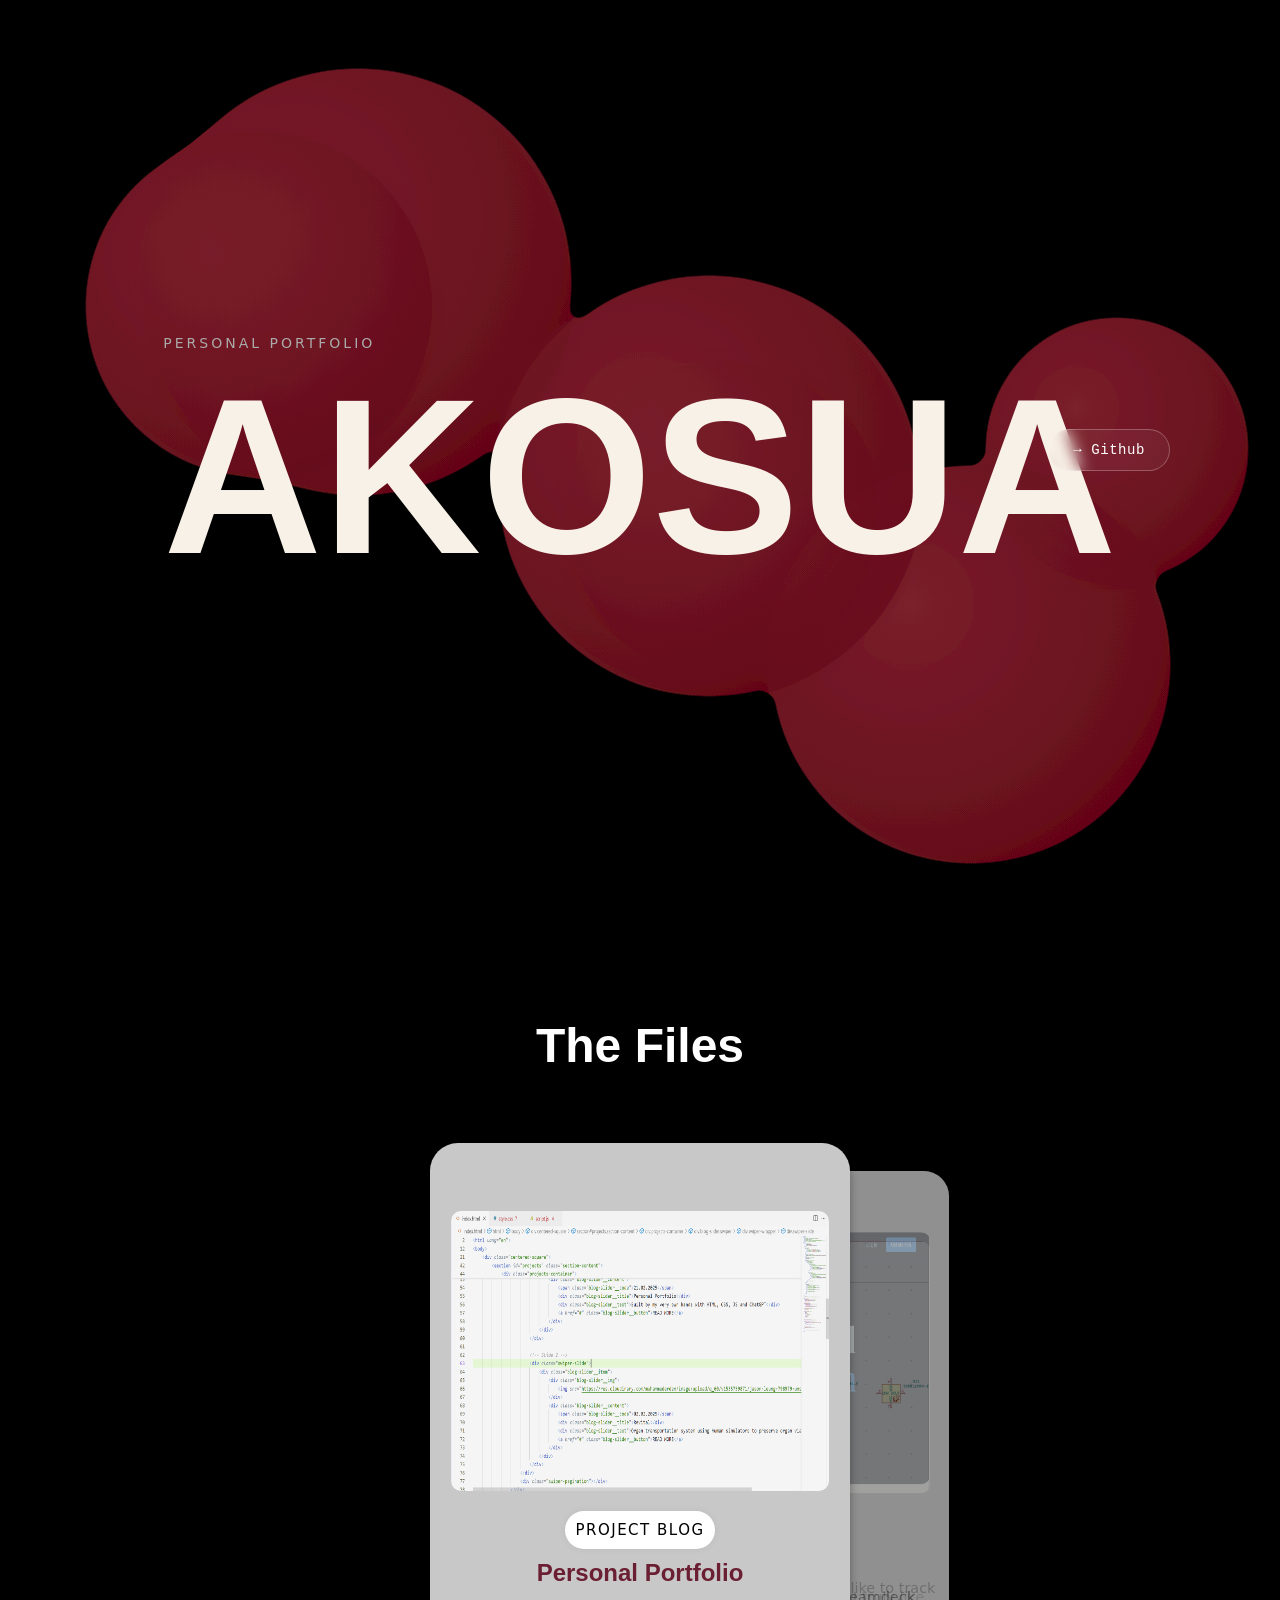
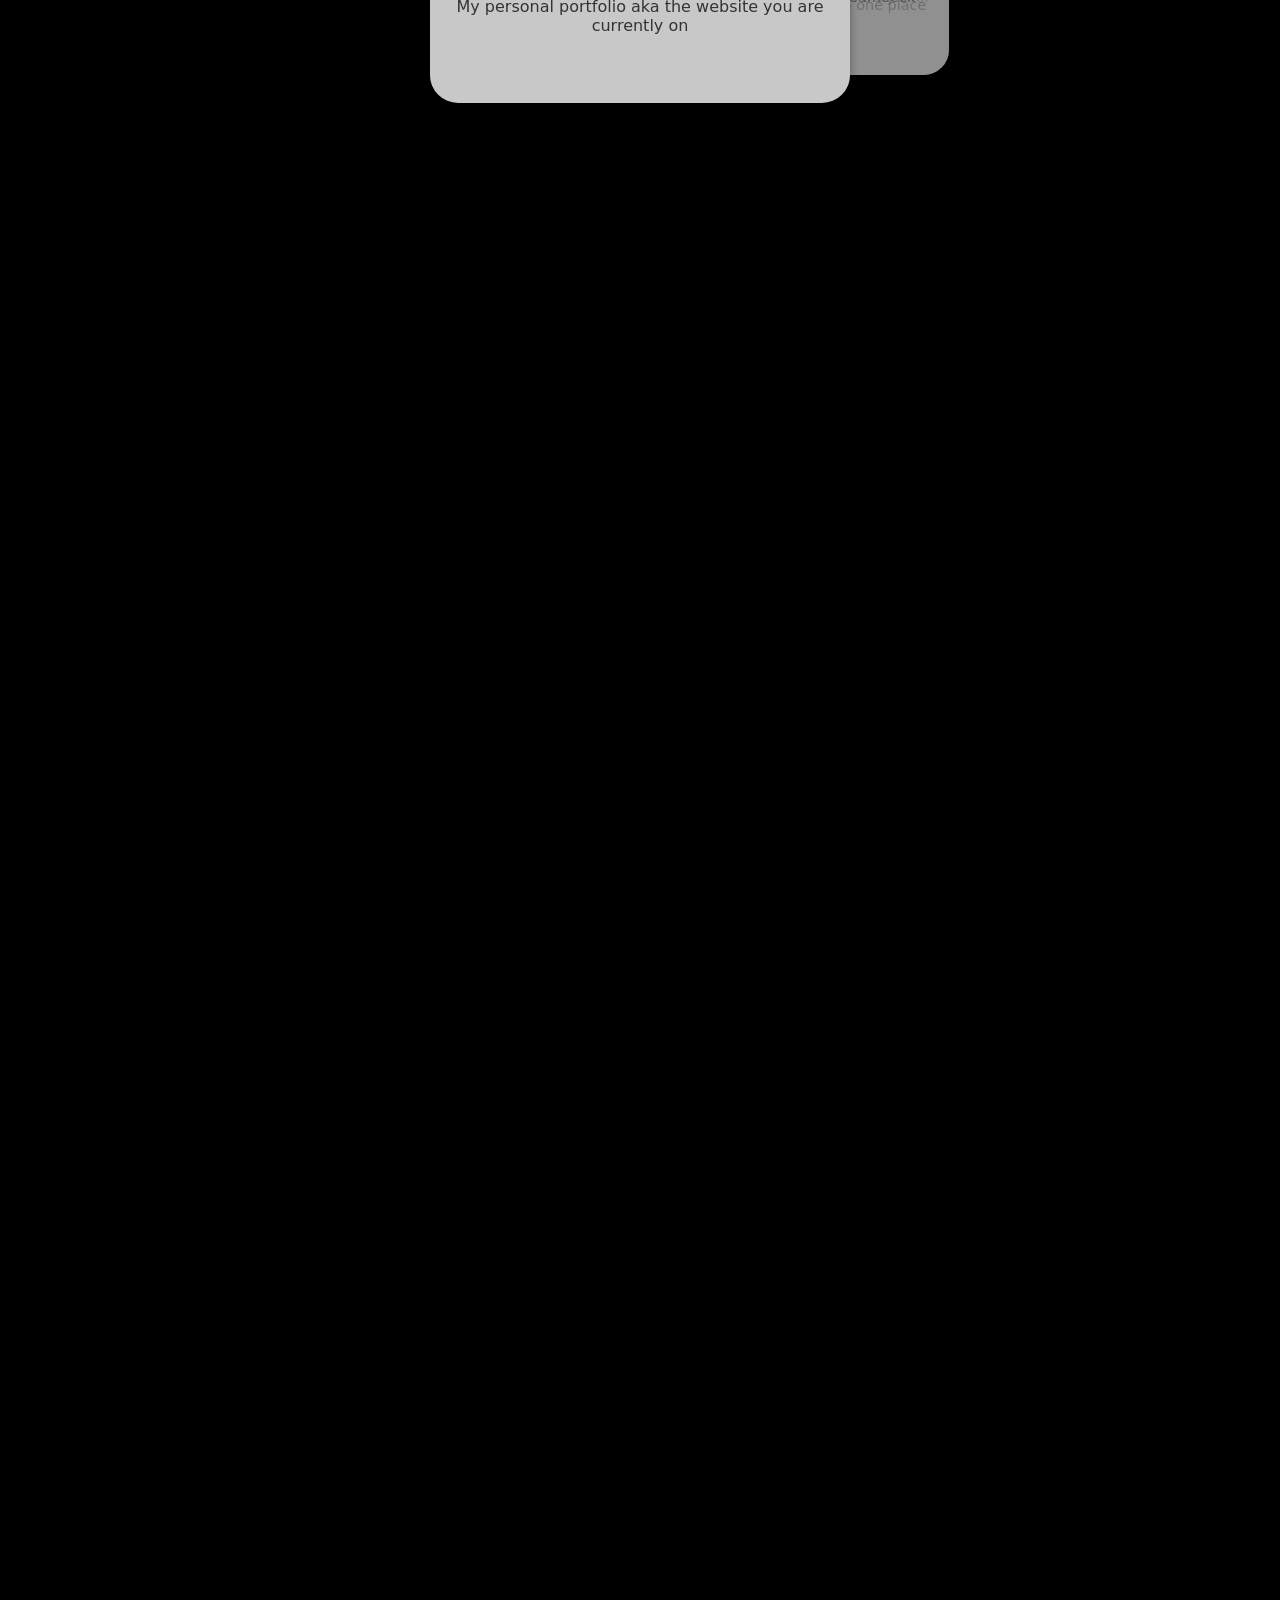
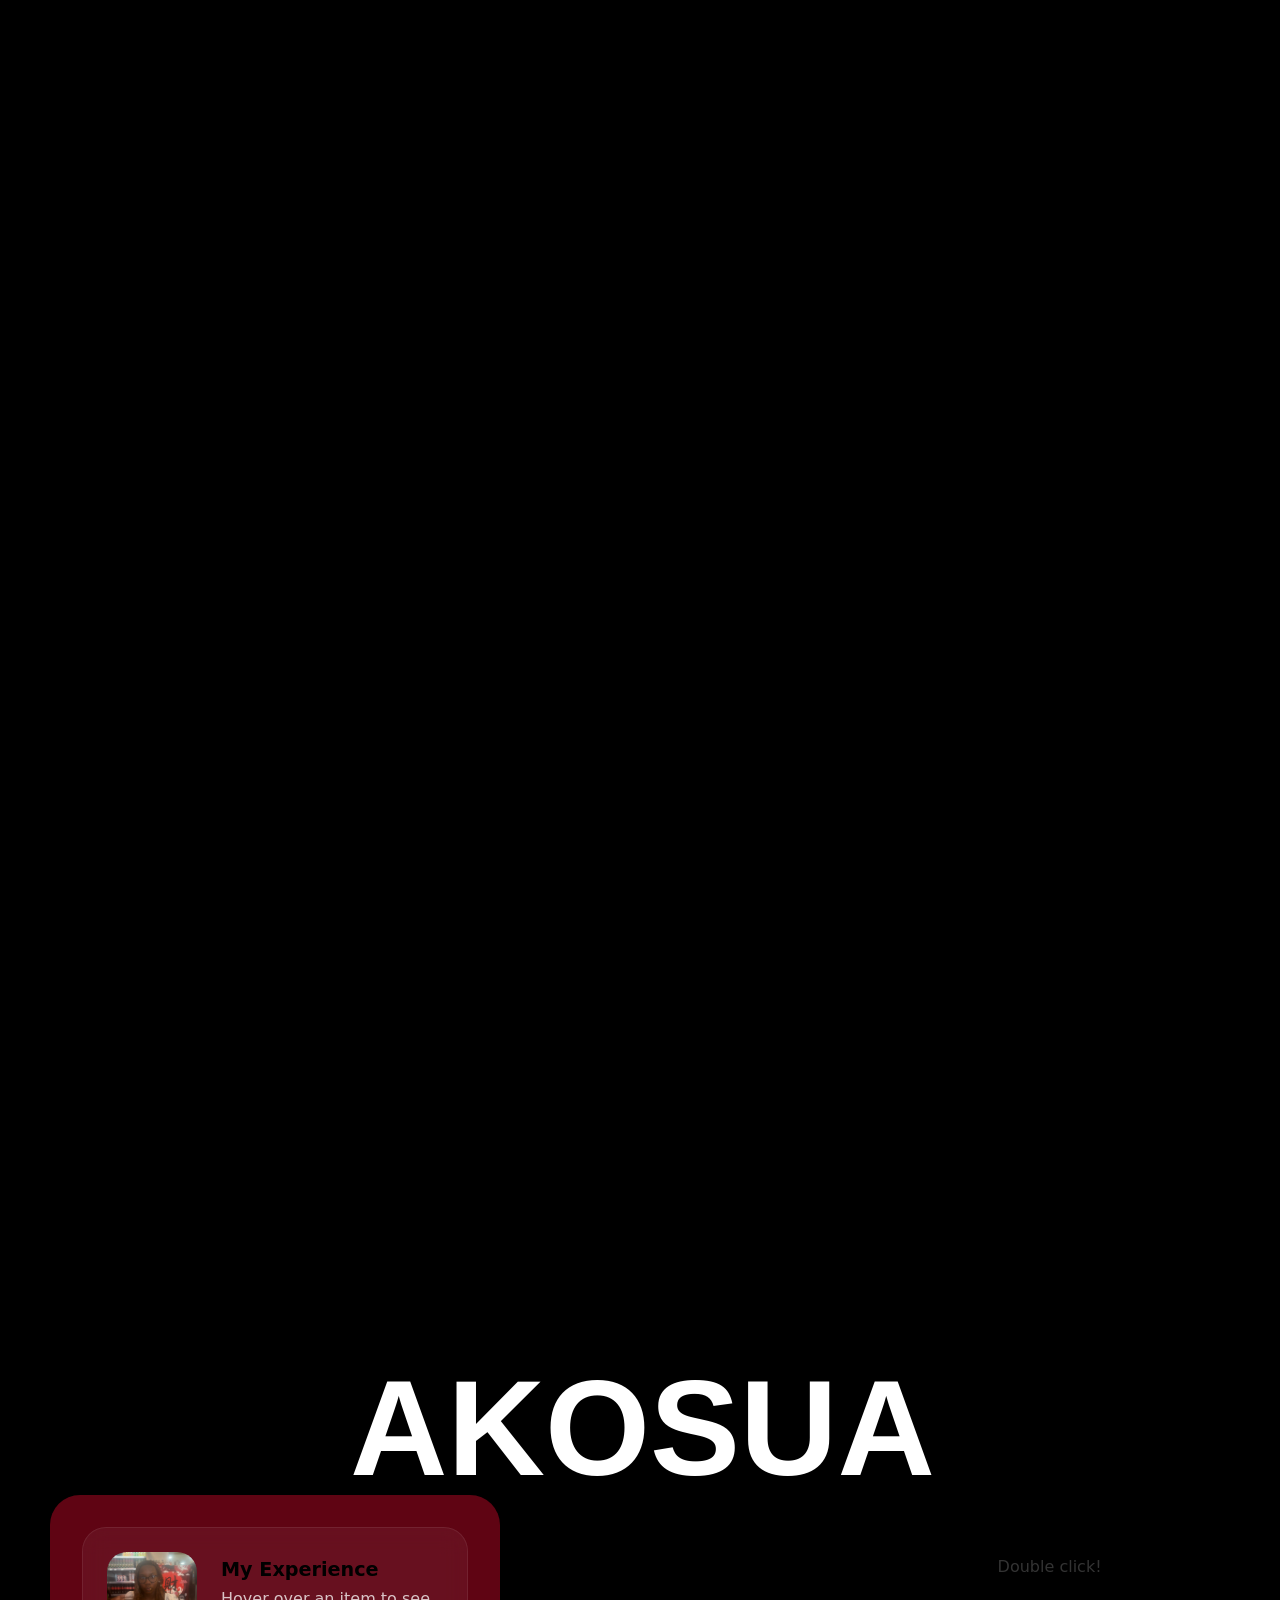
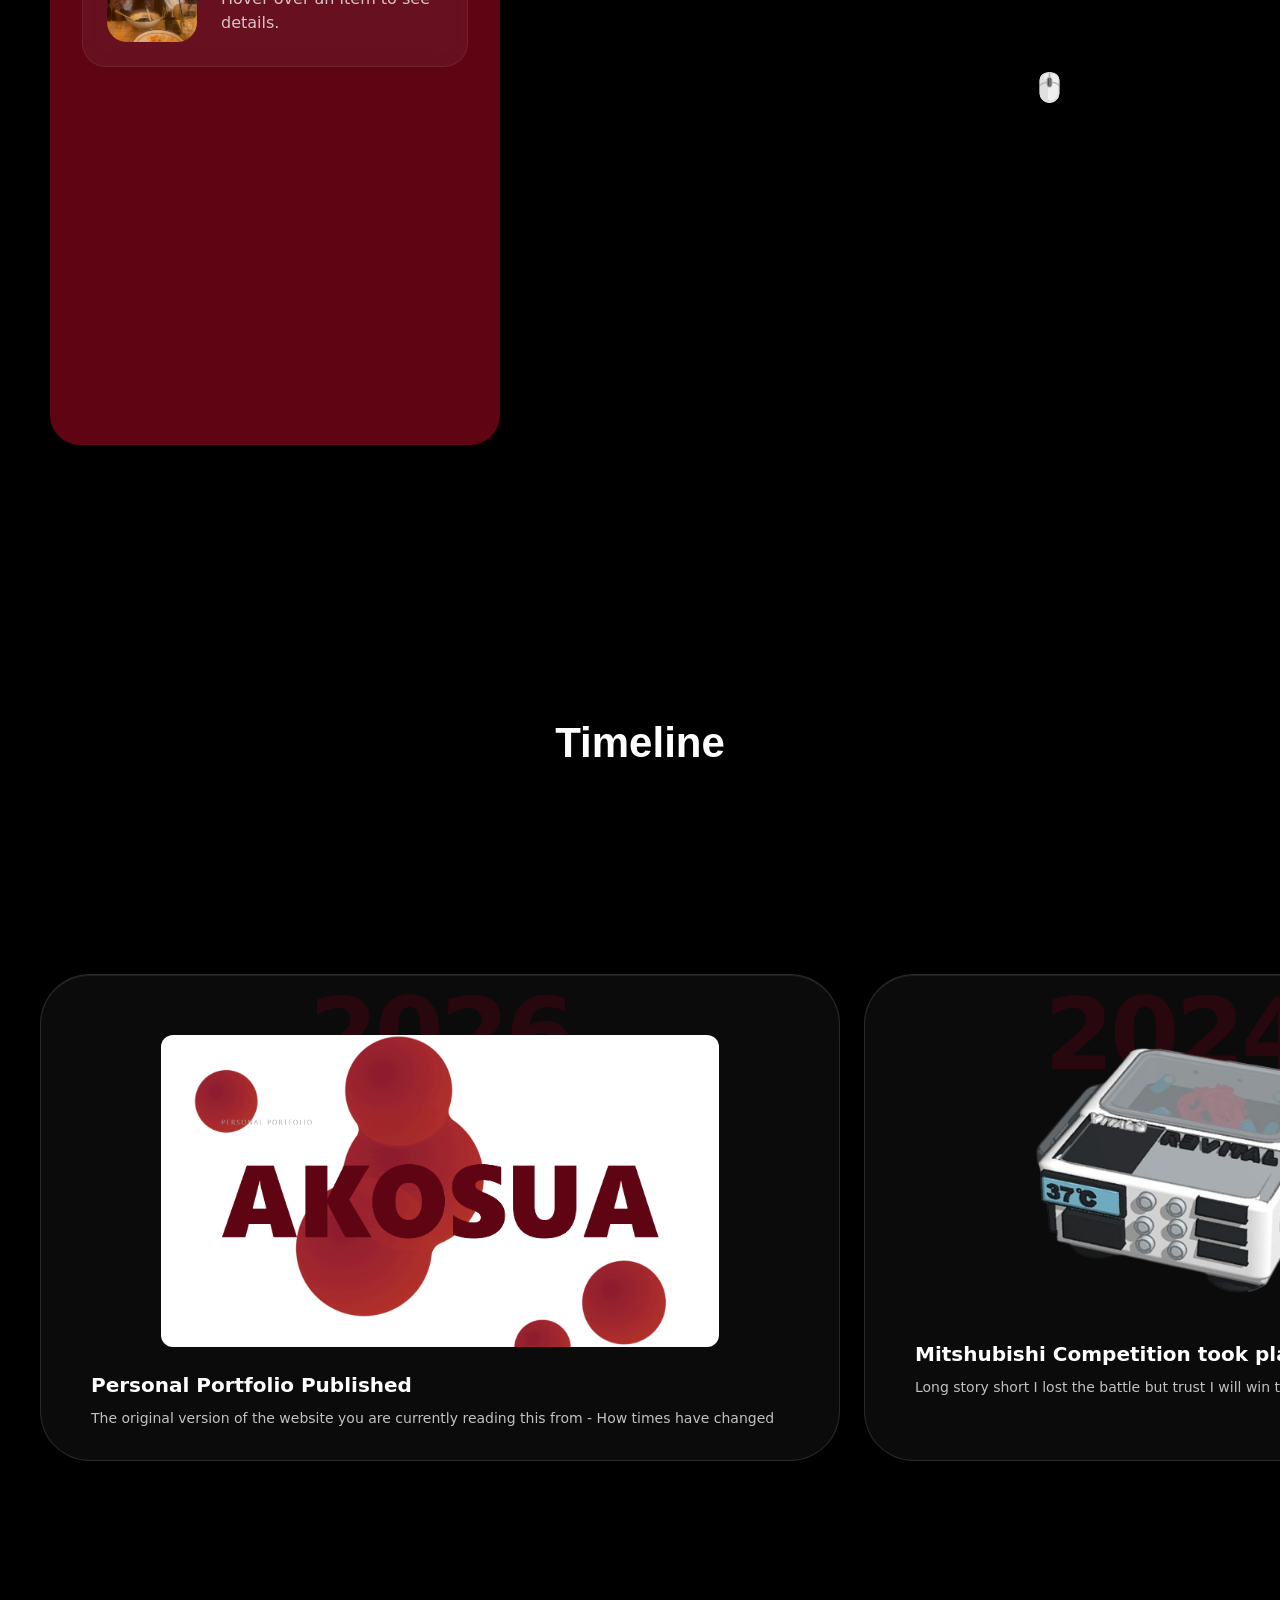
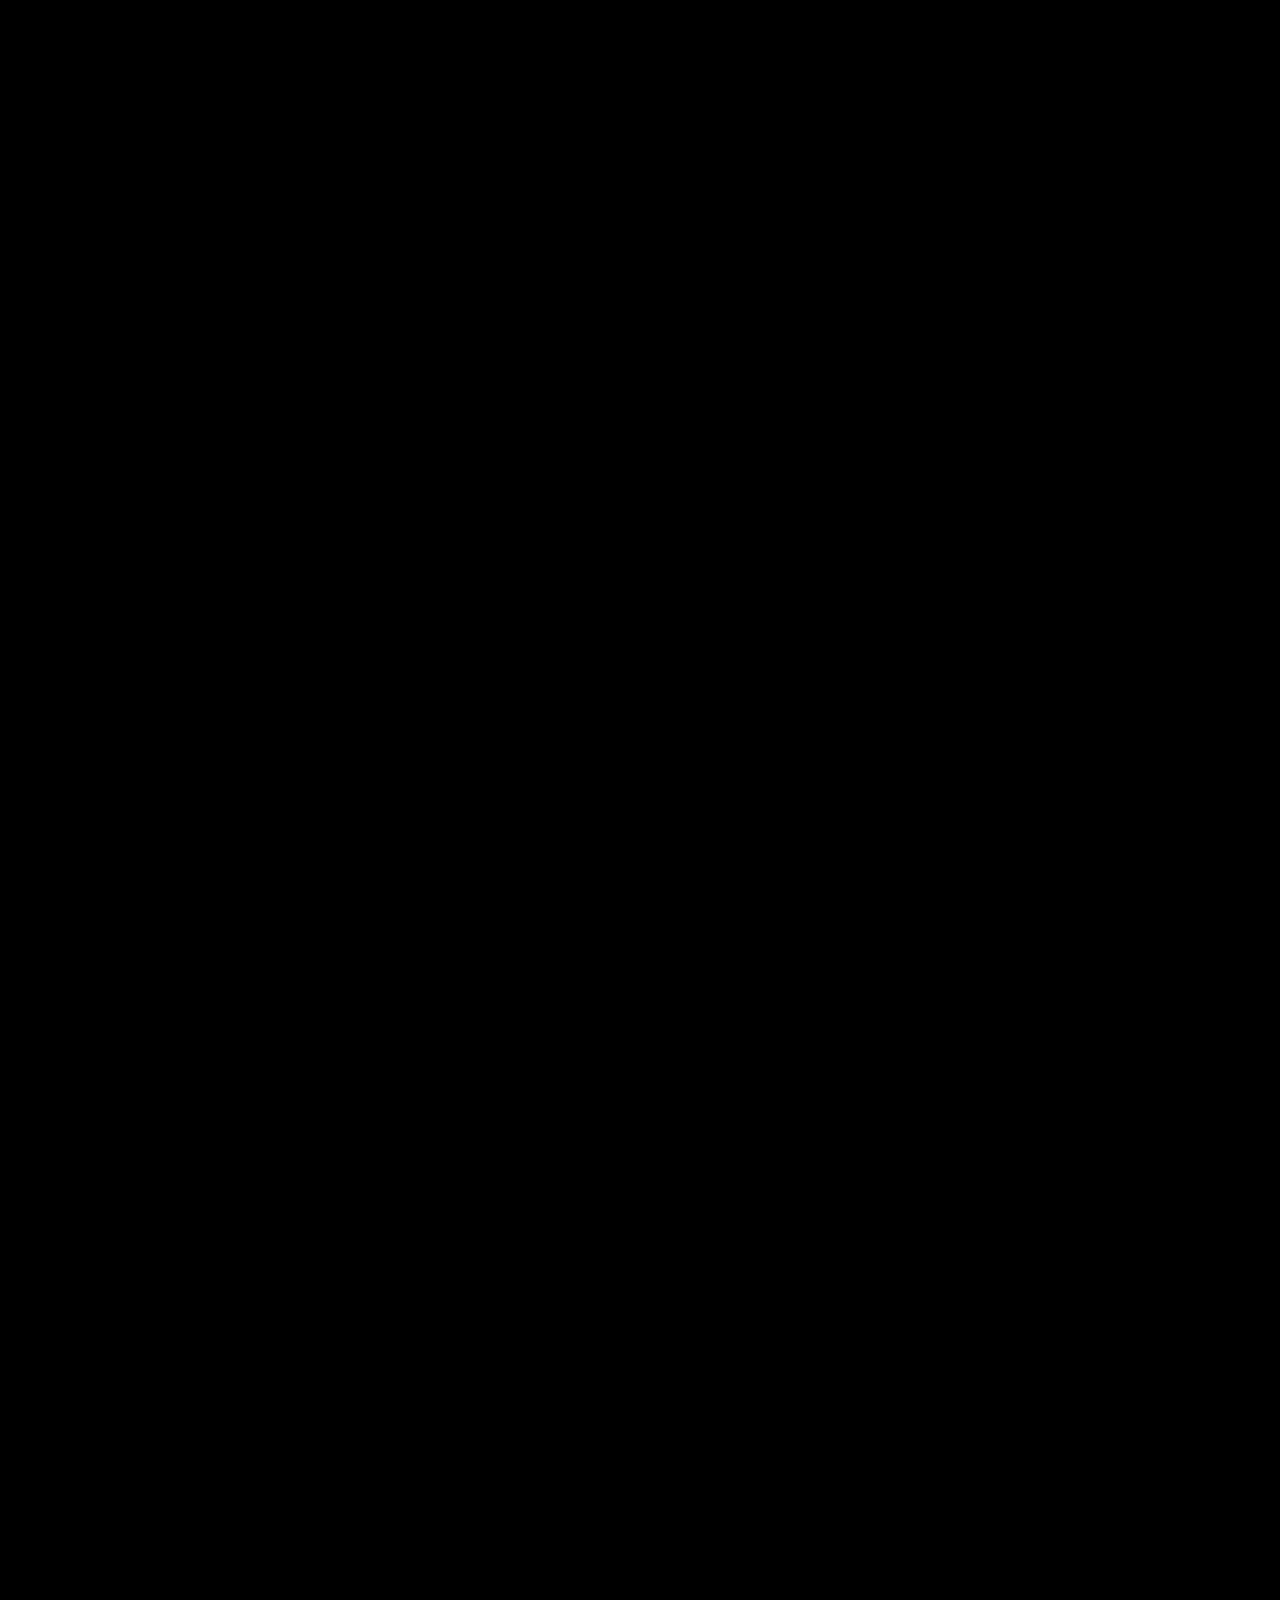
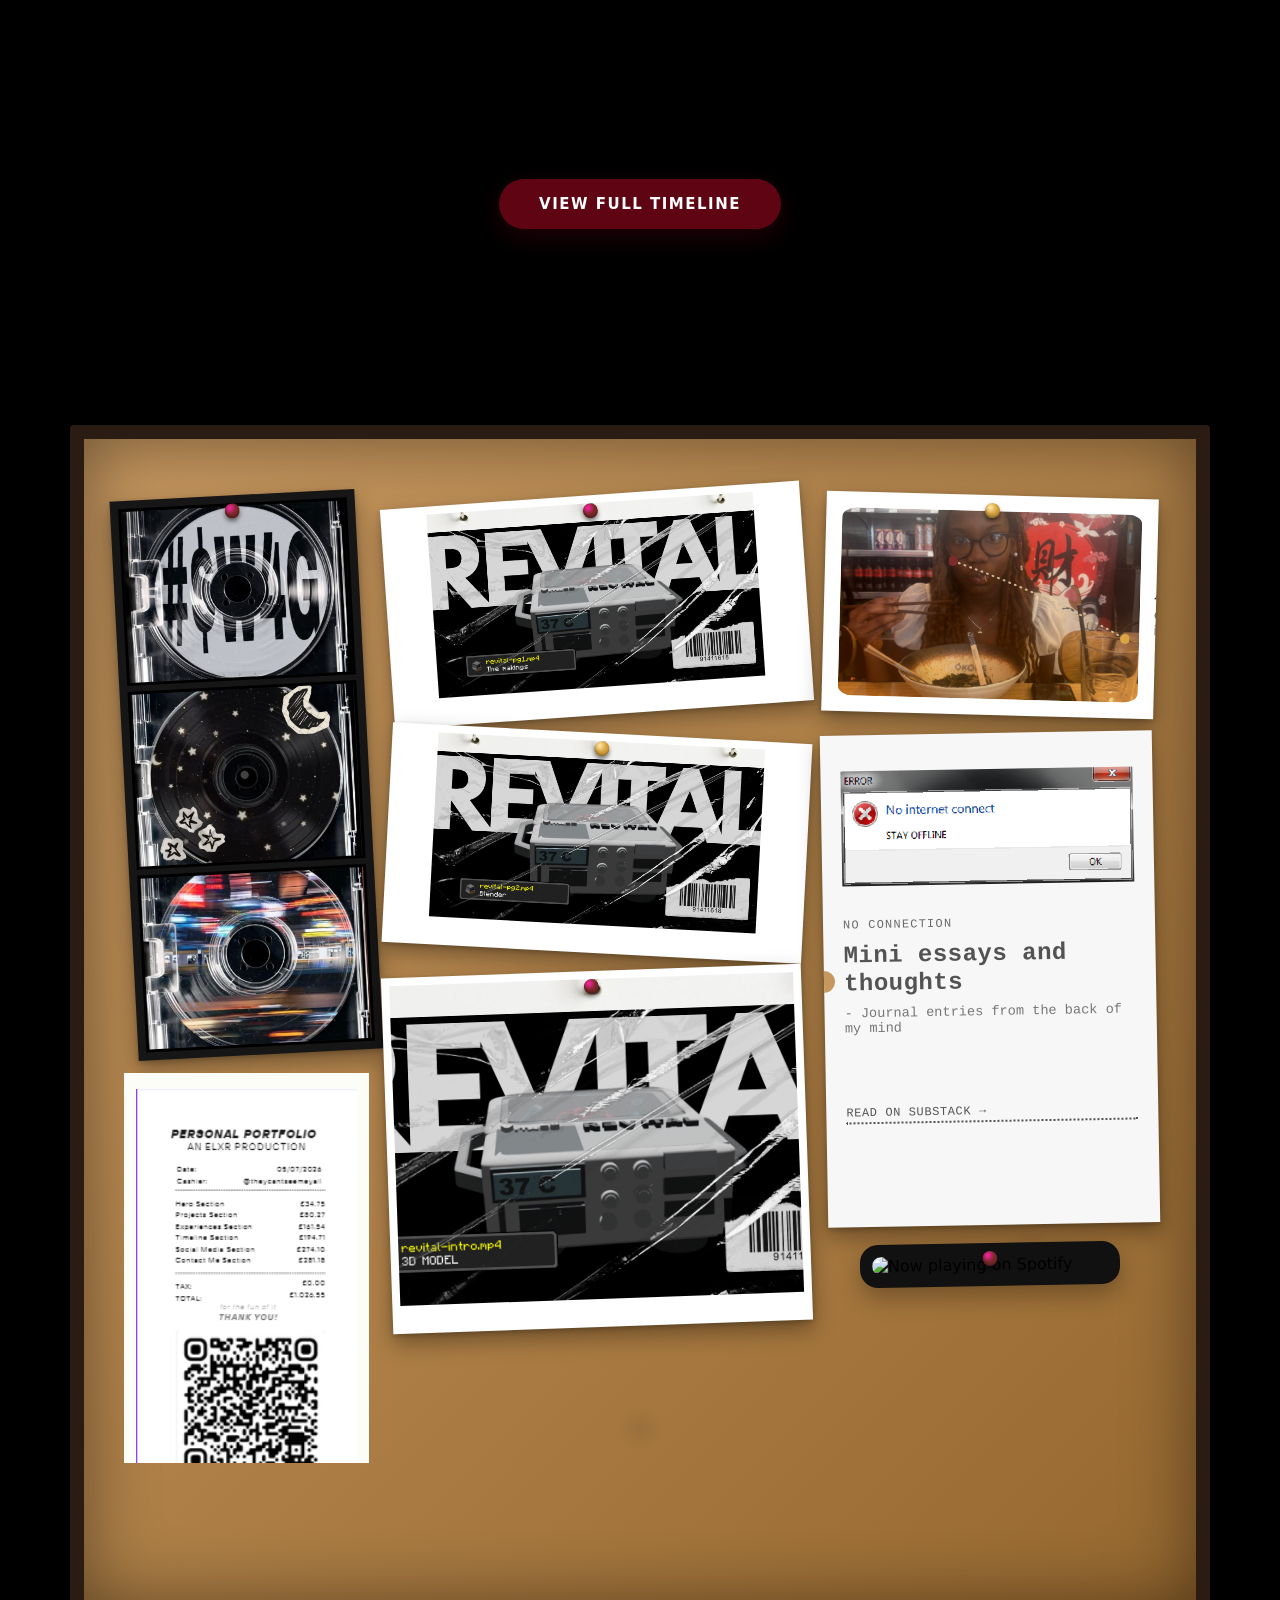
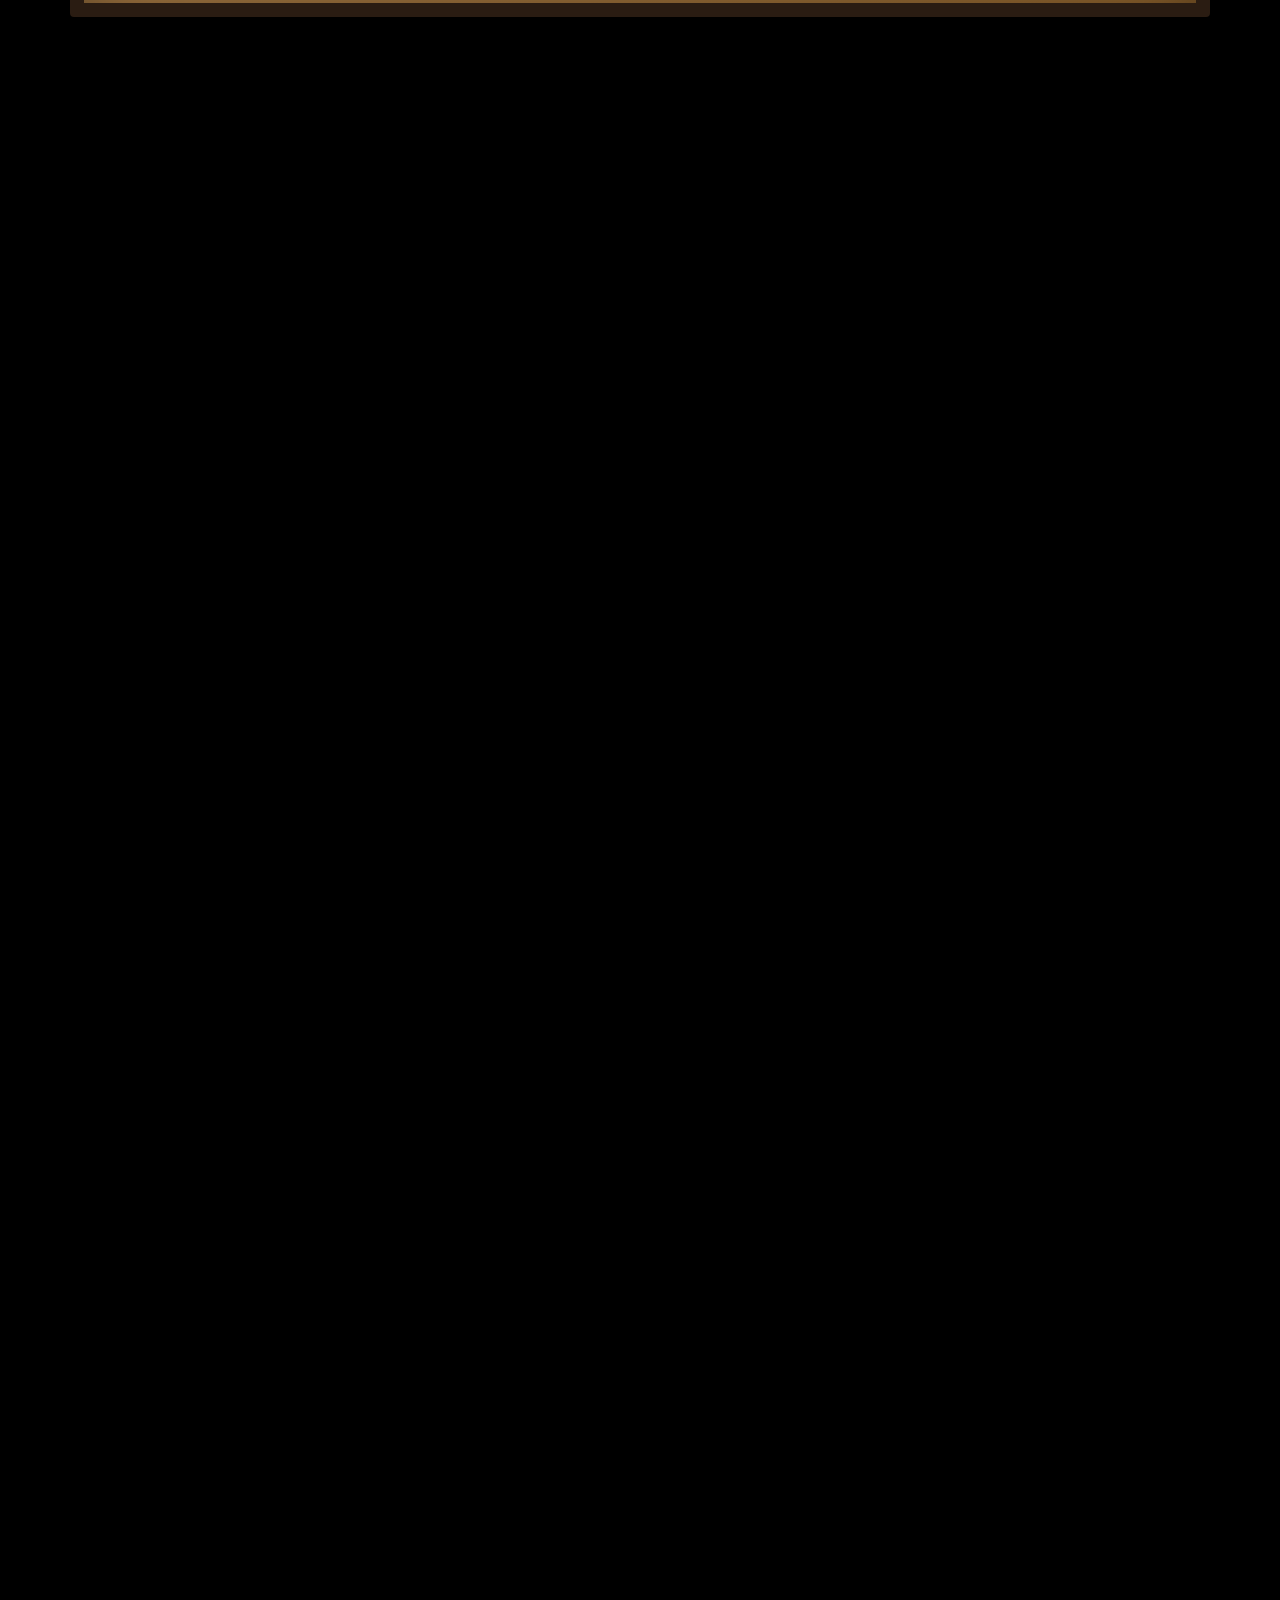
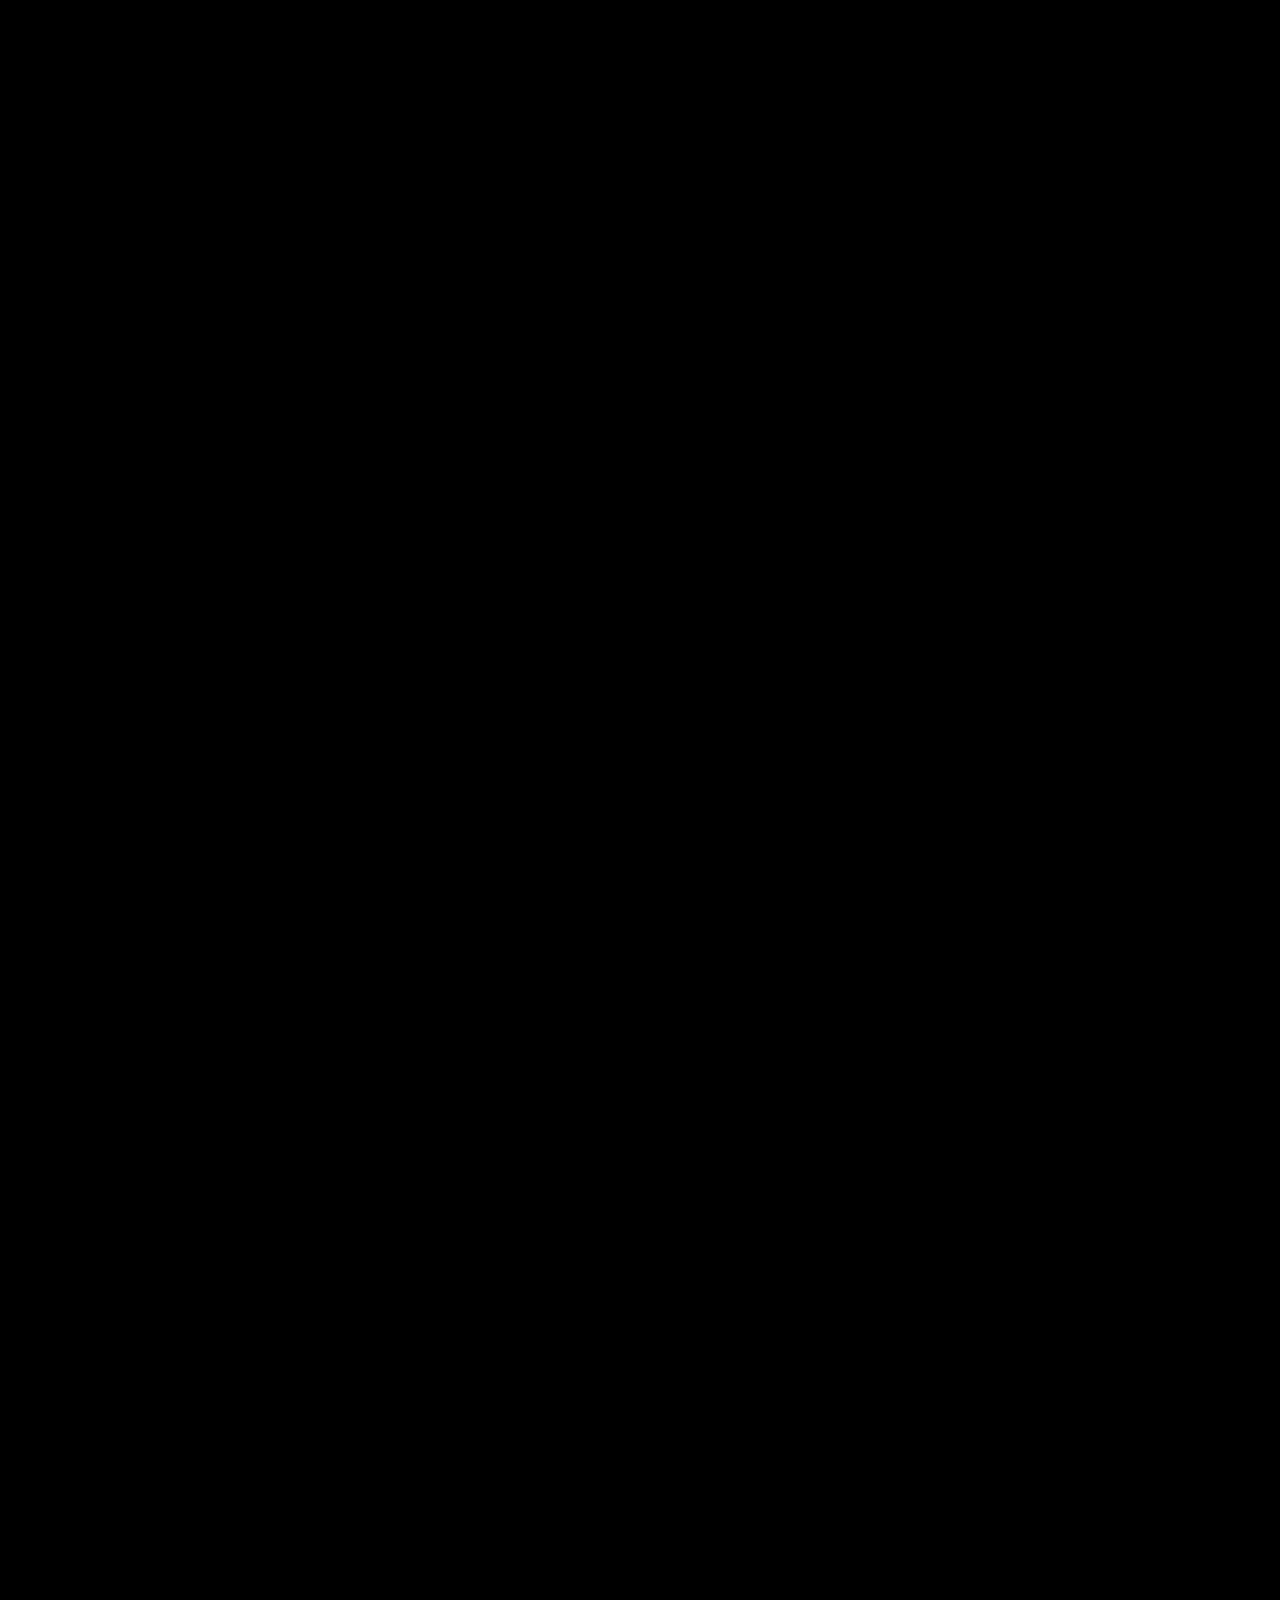
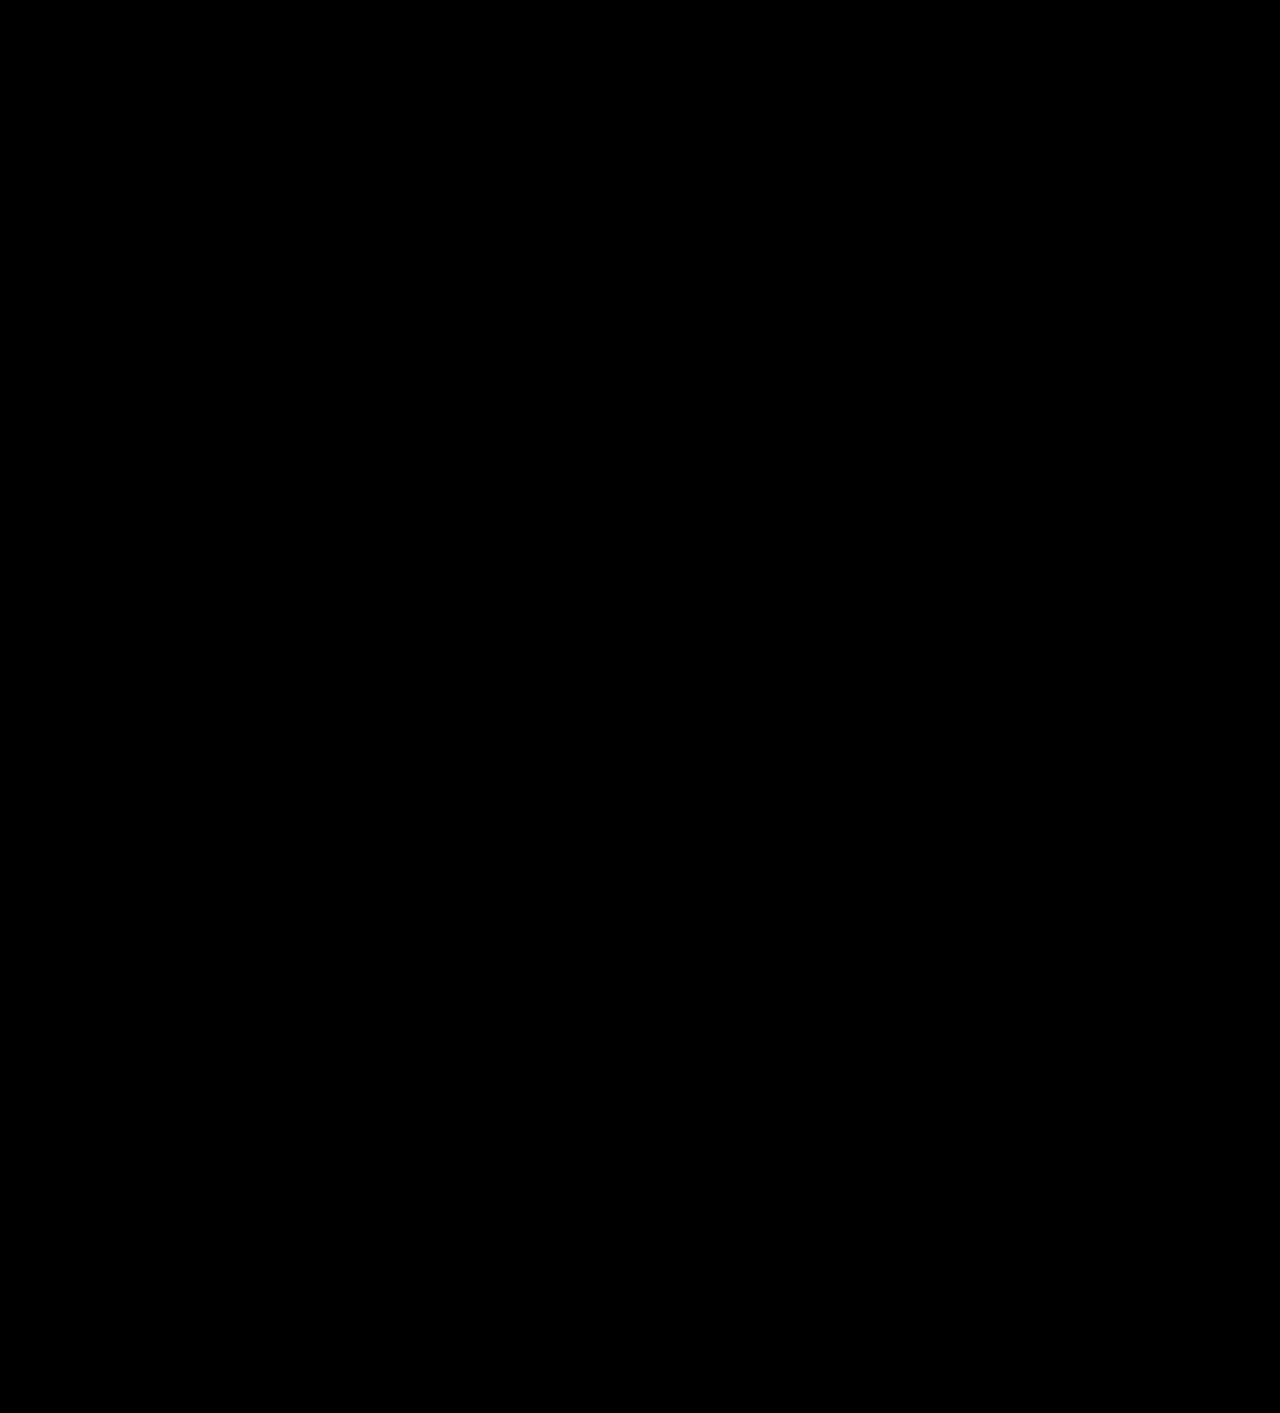
==== commit df2f274d: "Added all the links to the portfolio and anything wihtout links instead of being a href is now a dat" ====
--- a/index.html
+++ b/index.html
@@ -217,15 +217,15 @@
       <img src="3.4 VIew - Revital Model.png" alt="Video thumbnail">
     </a> -->
 
-    <a href="" target="_blank" rel="noopener"
-       class="board-item pinned pin-maroon frame-photo item-video2">
-      <img src="Revital - pt1 research.png" alt="Video thumbnail">
-    </a>
-
-    <a href="" target="_blank" rel="noopener"
-       class="board-item pinned pin-mustard frame-photo item-video3">
-      <img src="Revital - pt2 blender.png" alt="Video thumbnail">
-    </a>
+<a data-video="" target="_blank" rel="noopener"
+   class="board-item pinned pin-maroon frame-photo item-video2">
+  <img src="Revital - pt1 research.png" alt="Video thumbnail">
+</a>
+
+<a data-video="" target="_blank" rel="noopener"
+   class="board-item pinned pin-mustard frame-photo item-video3">
+  <img src="Revital - pt2 blender.png" alt="Video thumbnail">
+</a>
 
     <a href="https://youtu.be/pJKd_0zaQMc?si=HS7aMr9euPNEwGoD" target="_blank" rel="noopener"
        class="board-item pinned pin-maroon frame-photo frame-photo-wide item-video4">
--- a/style.css
+++ b/style.css
@@ -830,6 +830,26 @@
 .receipt       { grid-column: span 3;  grid-row: span 12; --rot: 4deg;  }
 .item-spotify  { grid-column: span 4;  grid-row: span 8;  --rot: -2.5deg; }
 
+/* Make Revital pt1 & pt2 wider, matching their real proportions */
+.item-video2,
+.item-video3 {
+  grid-column: span 5;   /* was span 3 — wider footprint on the board */
+  grid-row: span 7;      /* was span 9 — shorter, since it's wide not tall */
+}
+
+.item-video2 img,
+.item-video3 img {
+  aspect-ratio: 16/10;   /* wide ratio instead of the 4/5 portrait one */
+  object-fit: cover;     /* keeps it filling the frame with a crop */
+}
+
+.item-video2 img,
+.item-video3 img {
+  aspect-ratio: 16/10;
+  object-fit: contain;
+  background: #fff;
+}
+
 /* ---------- pins ---------- */
 .pinned{ padding-top: 24px; }
 .pinned::before{
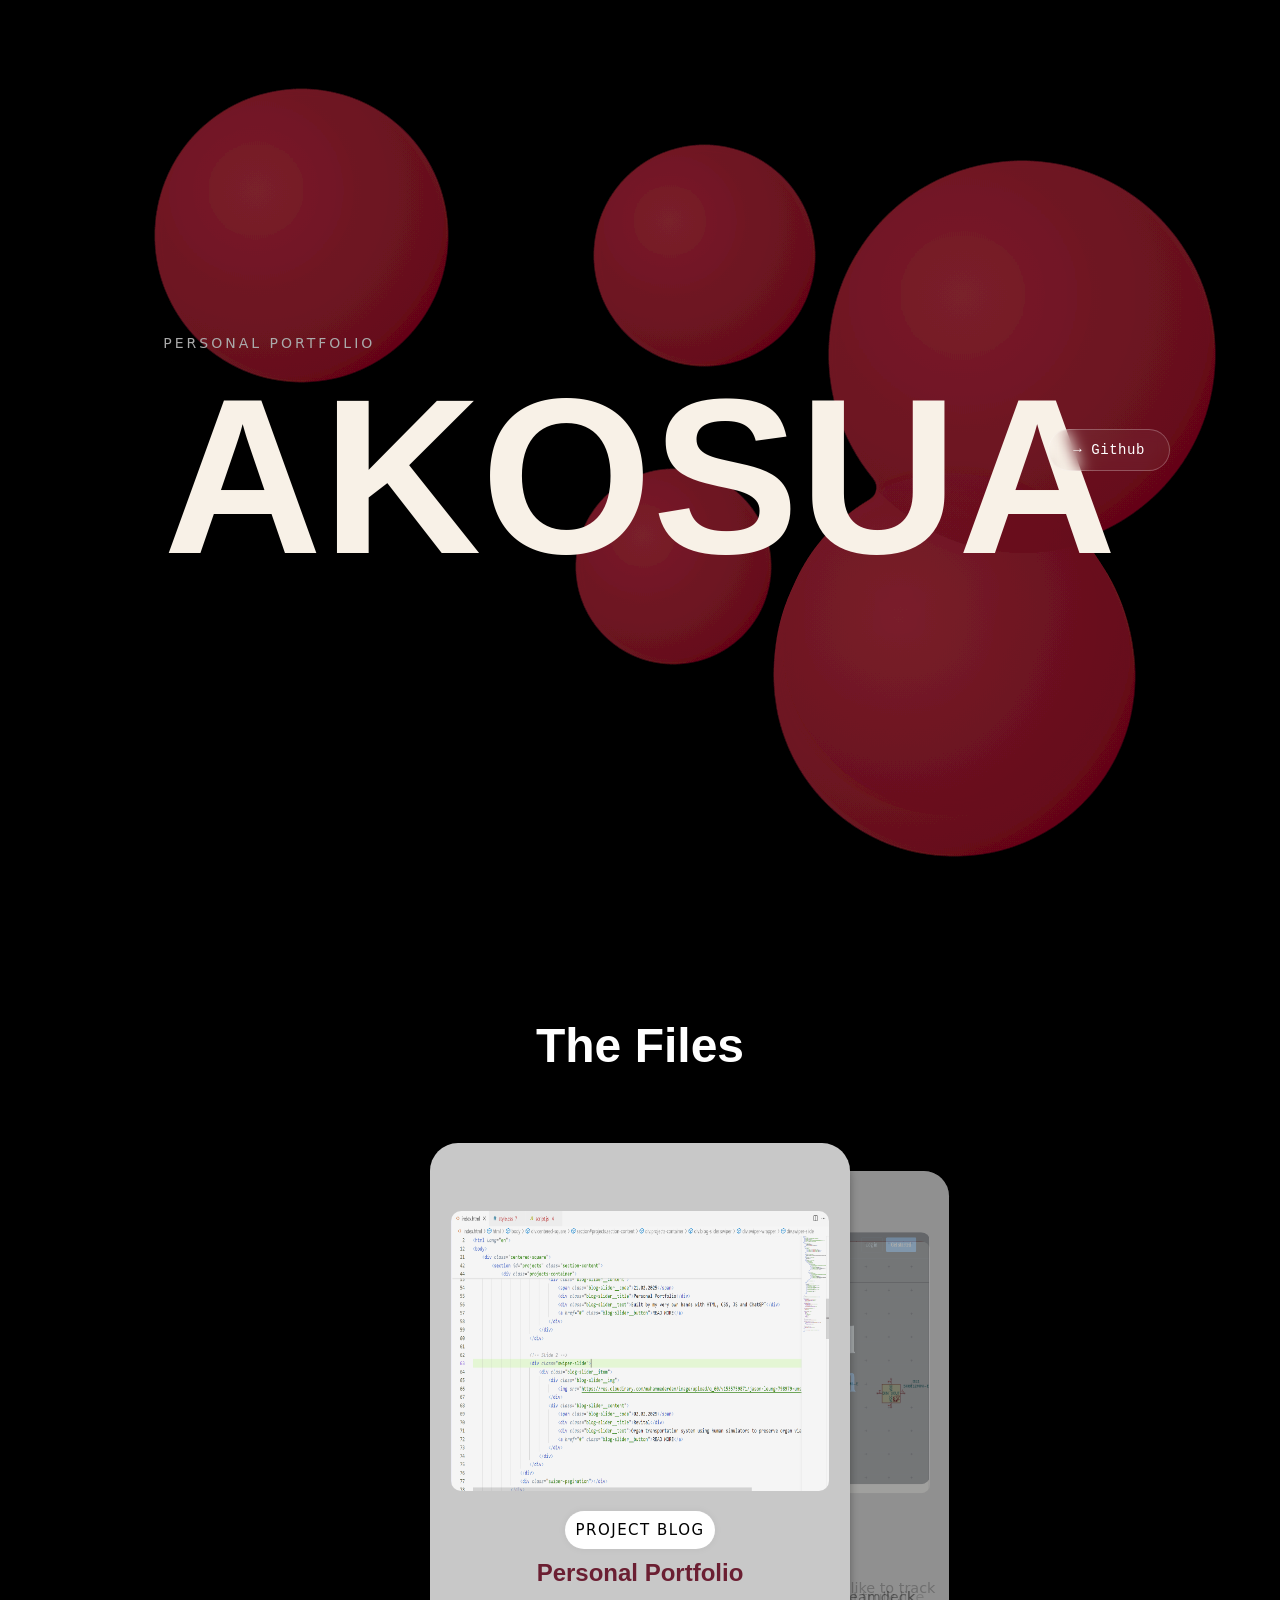
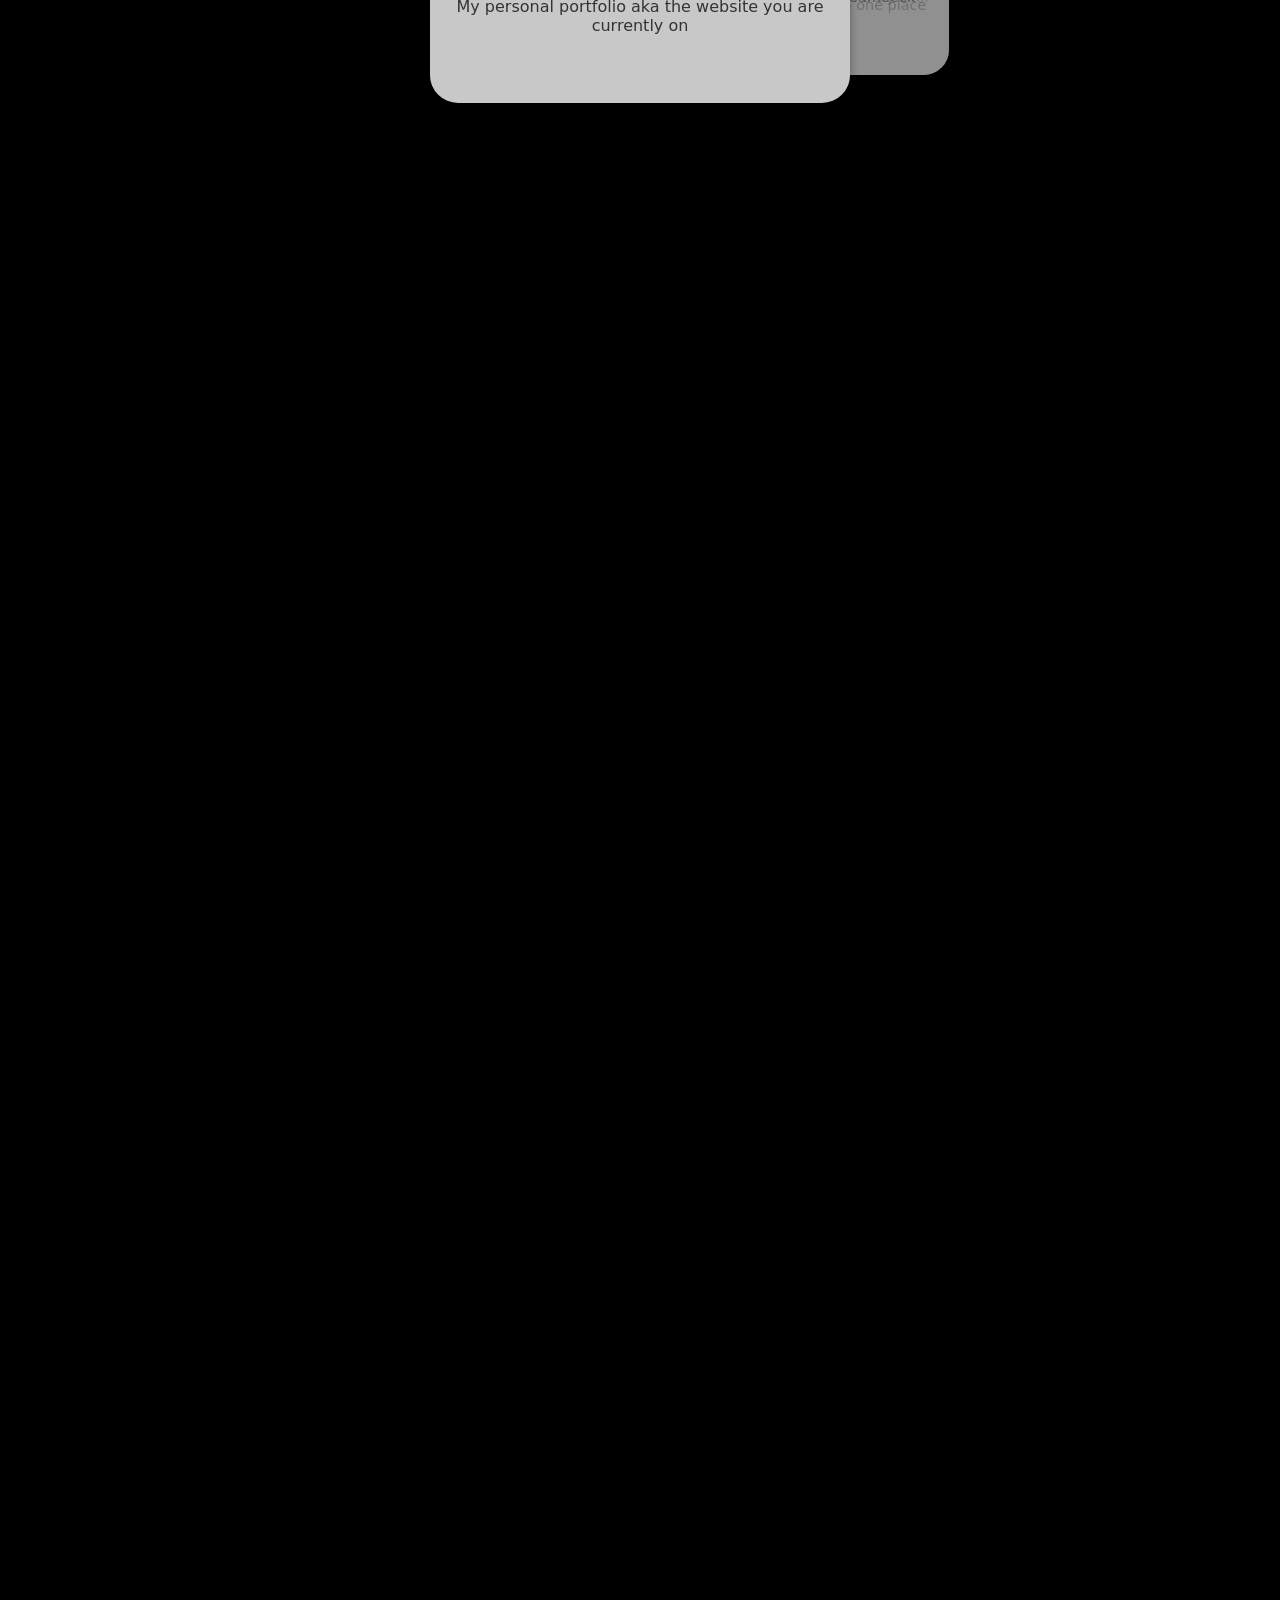
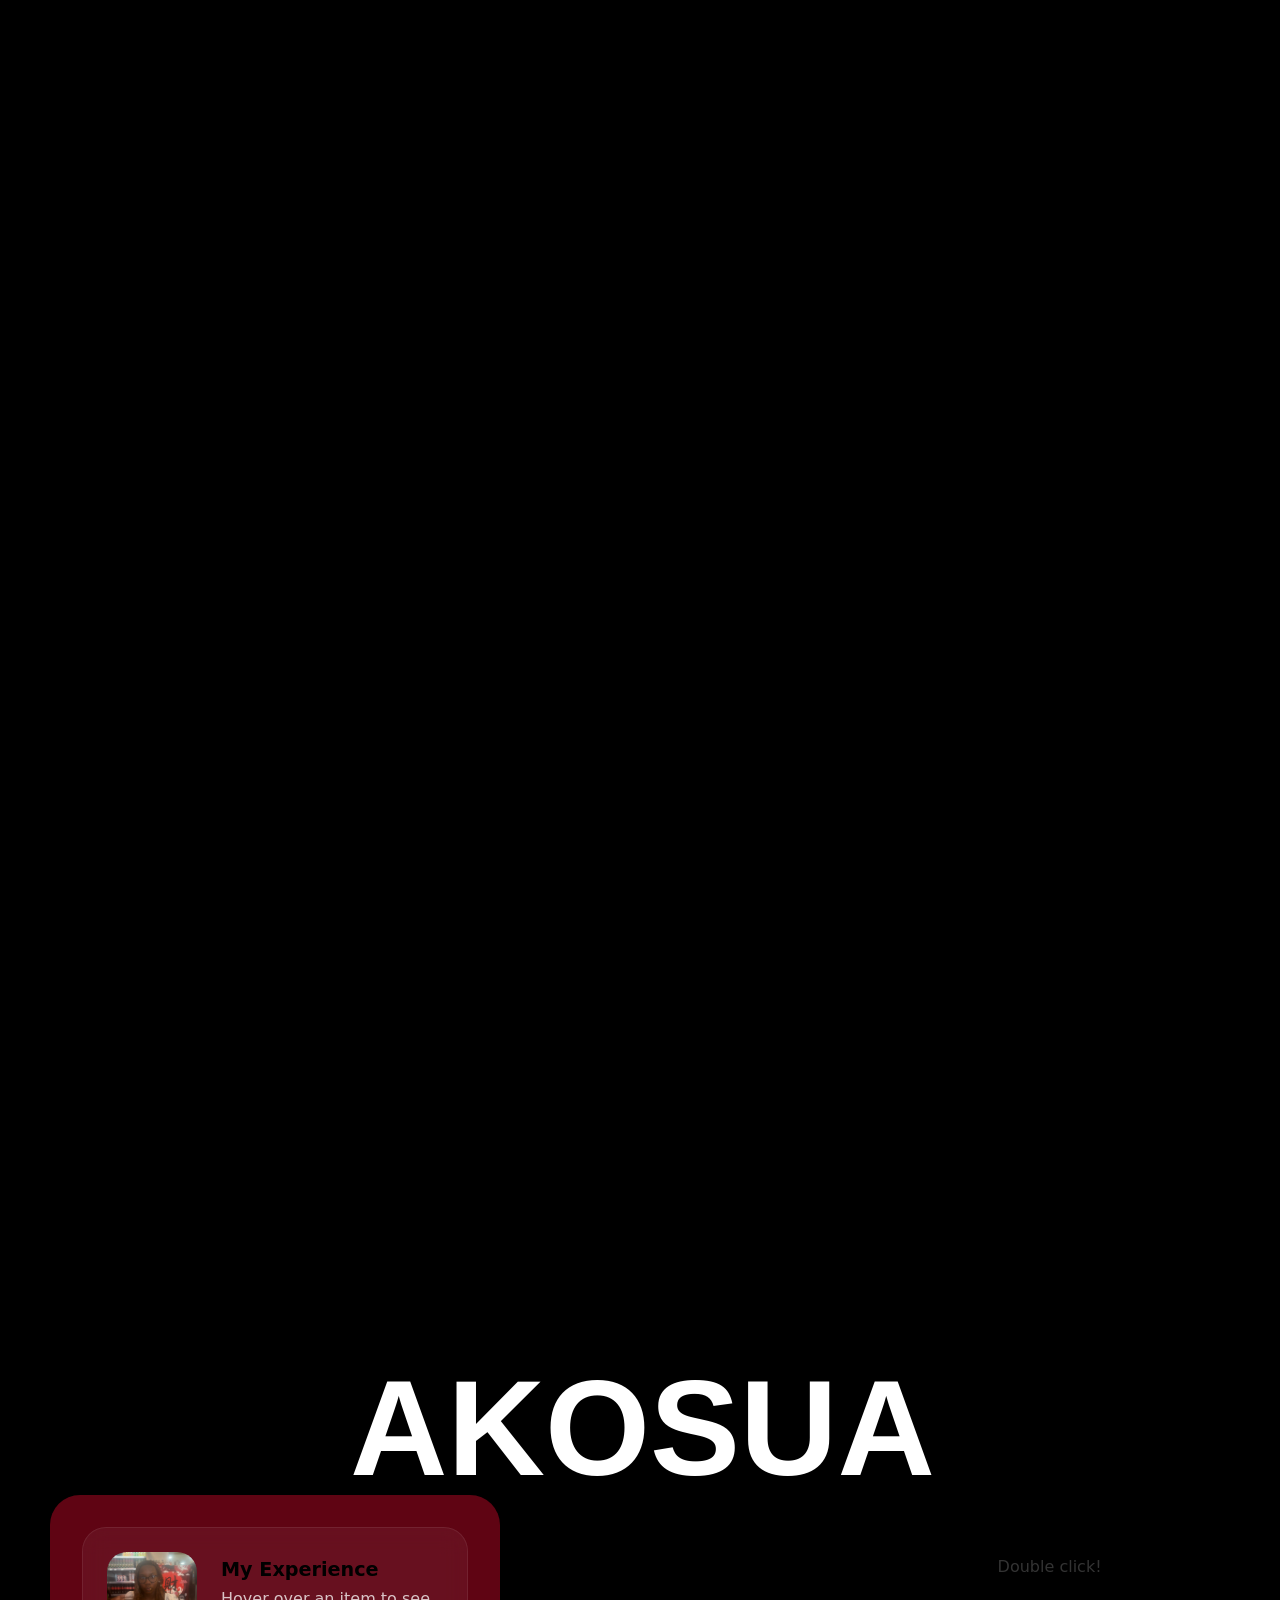
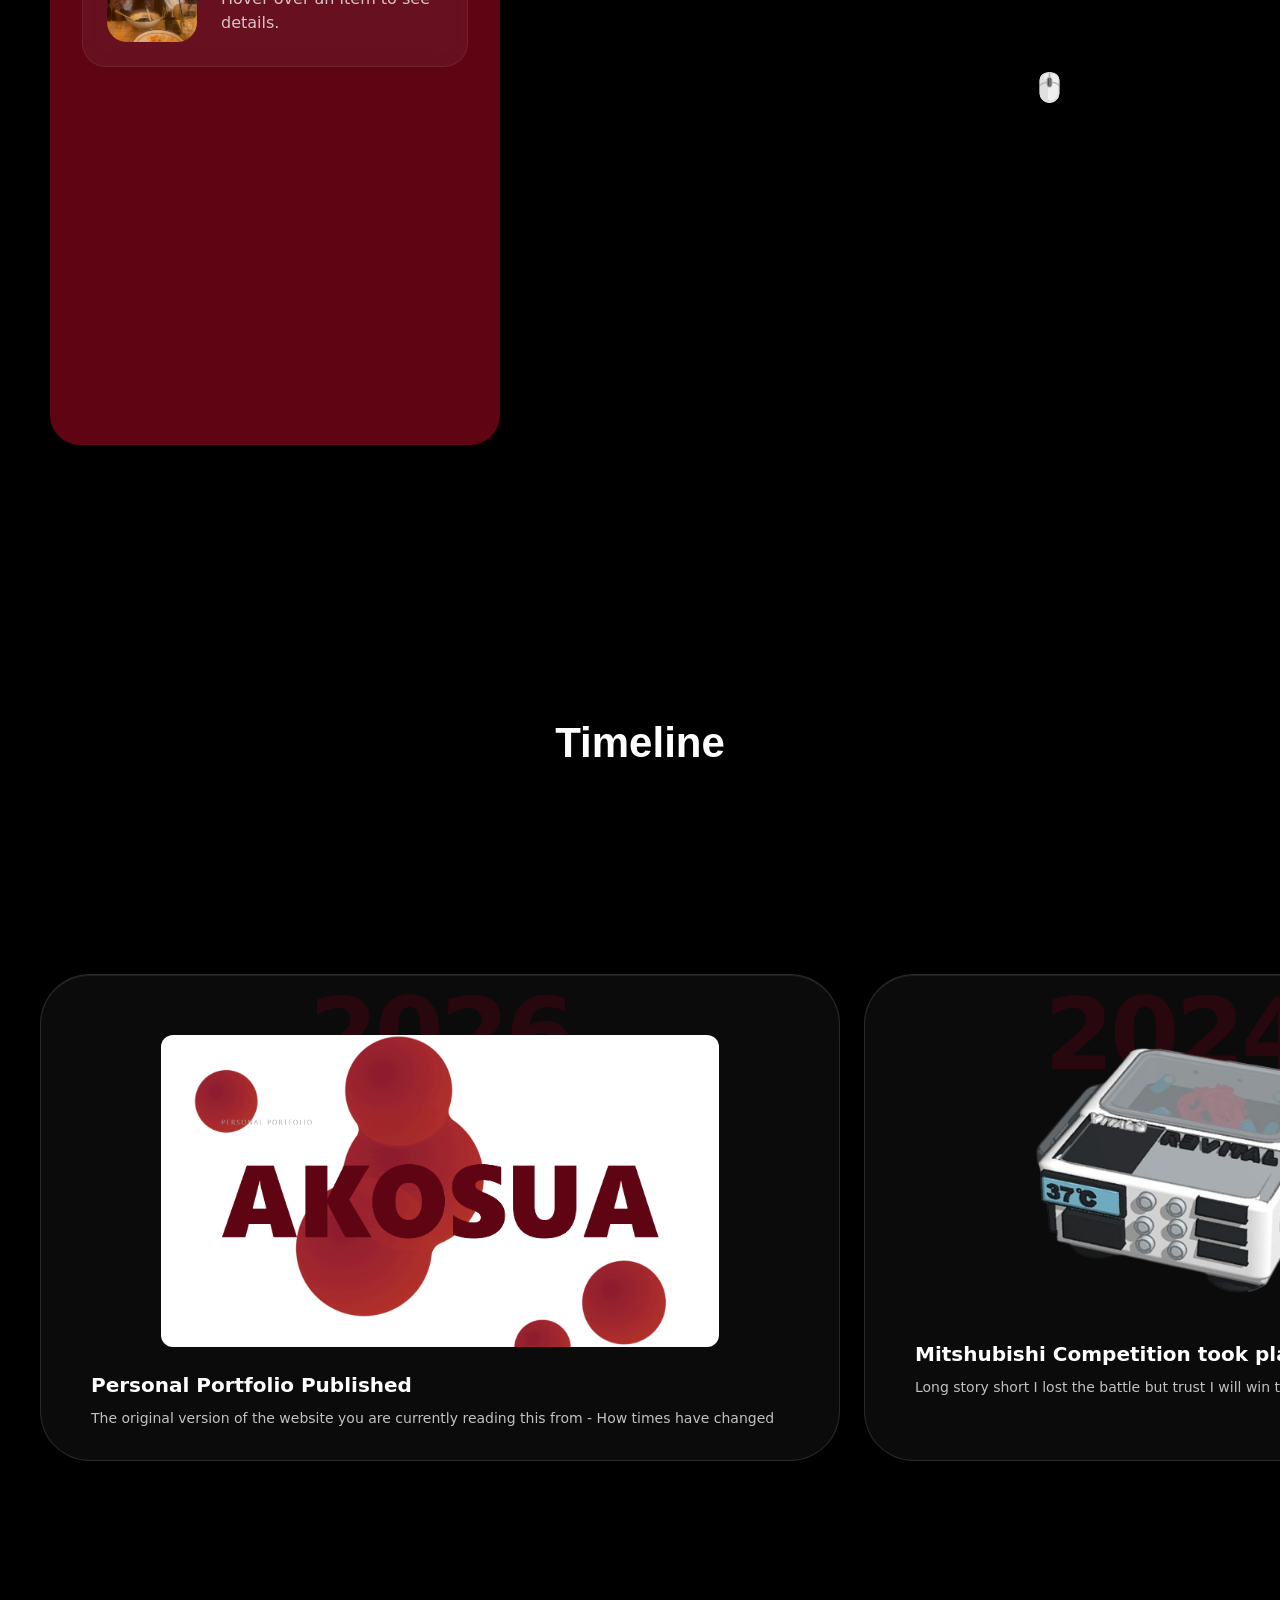
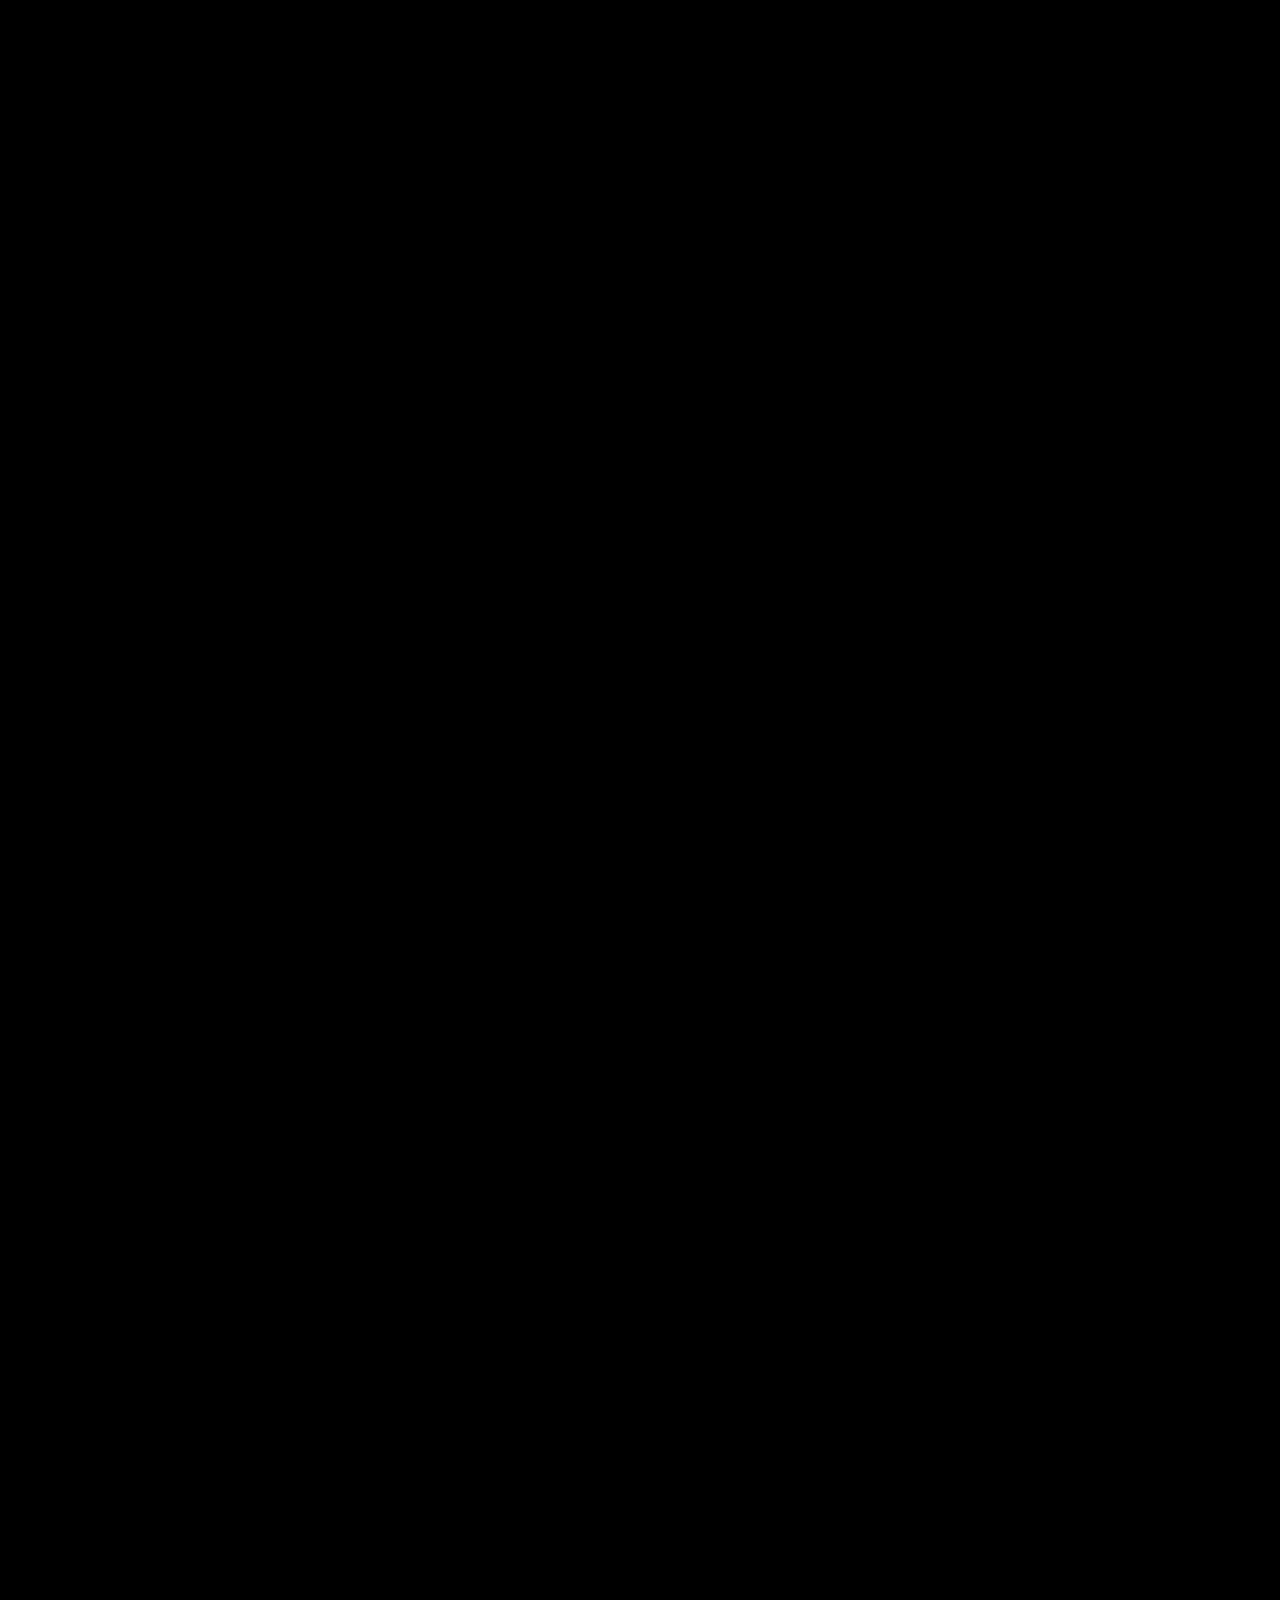
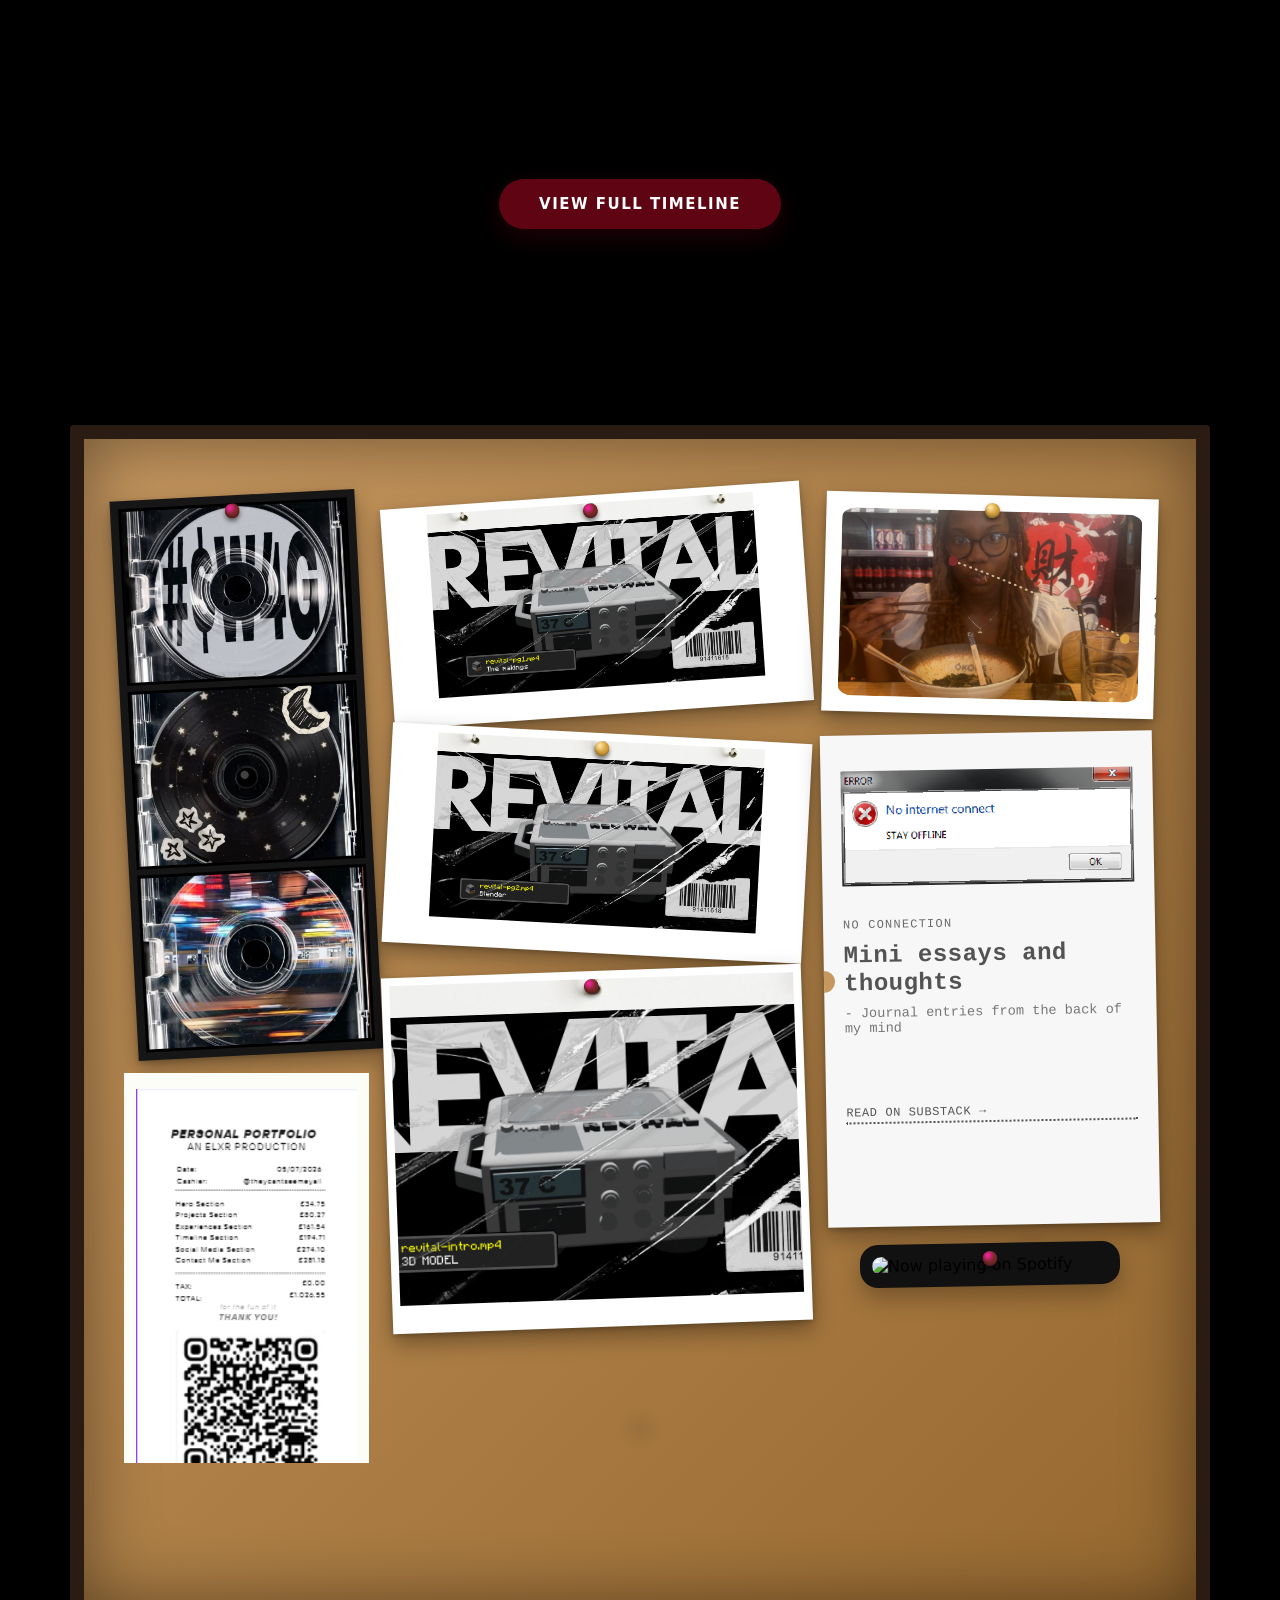
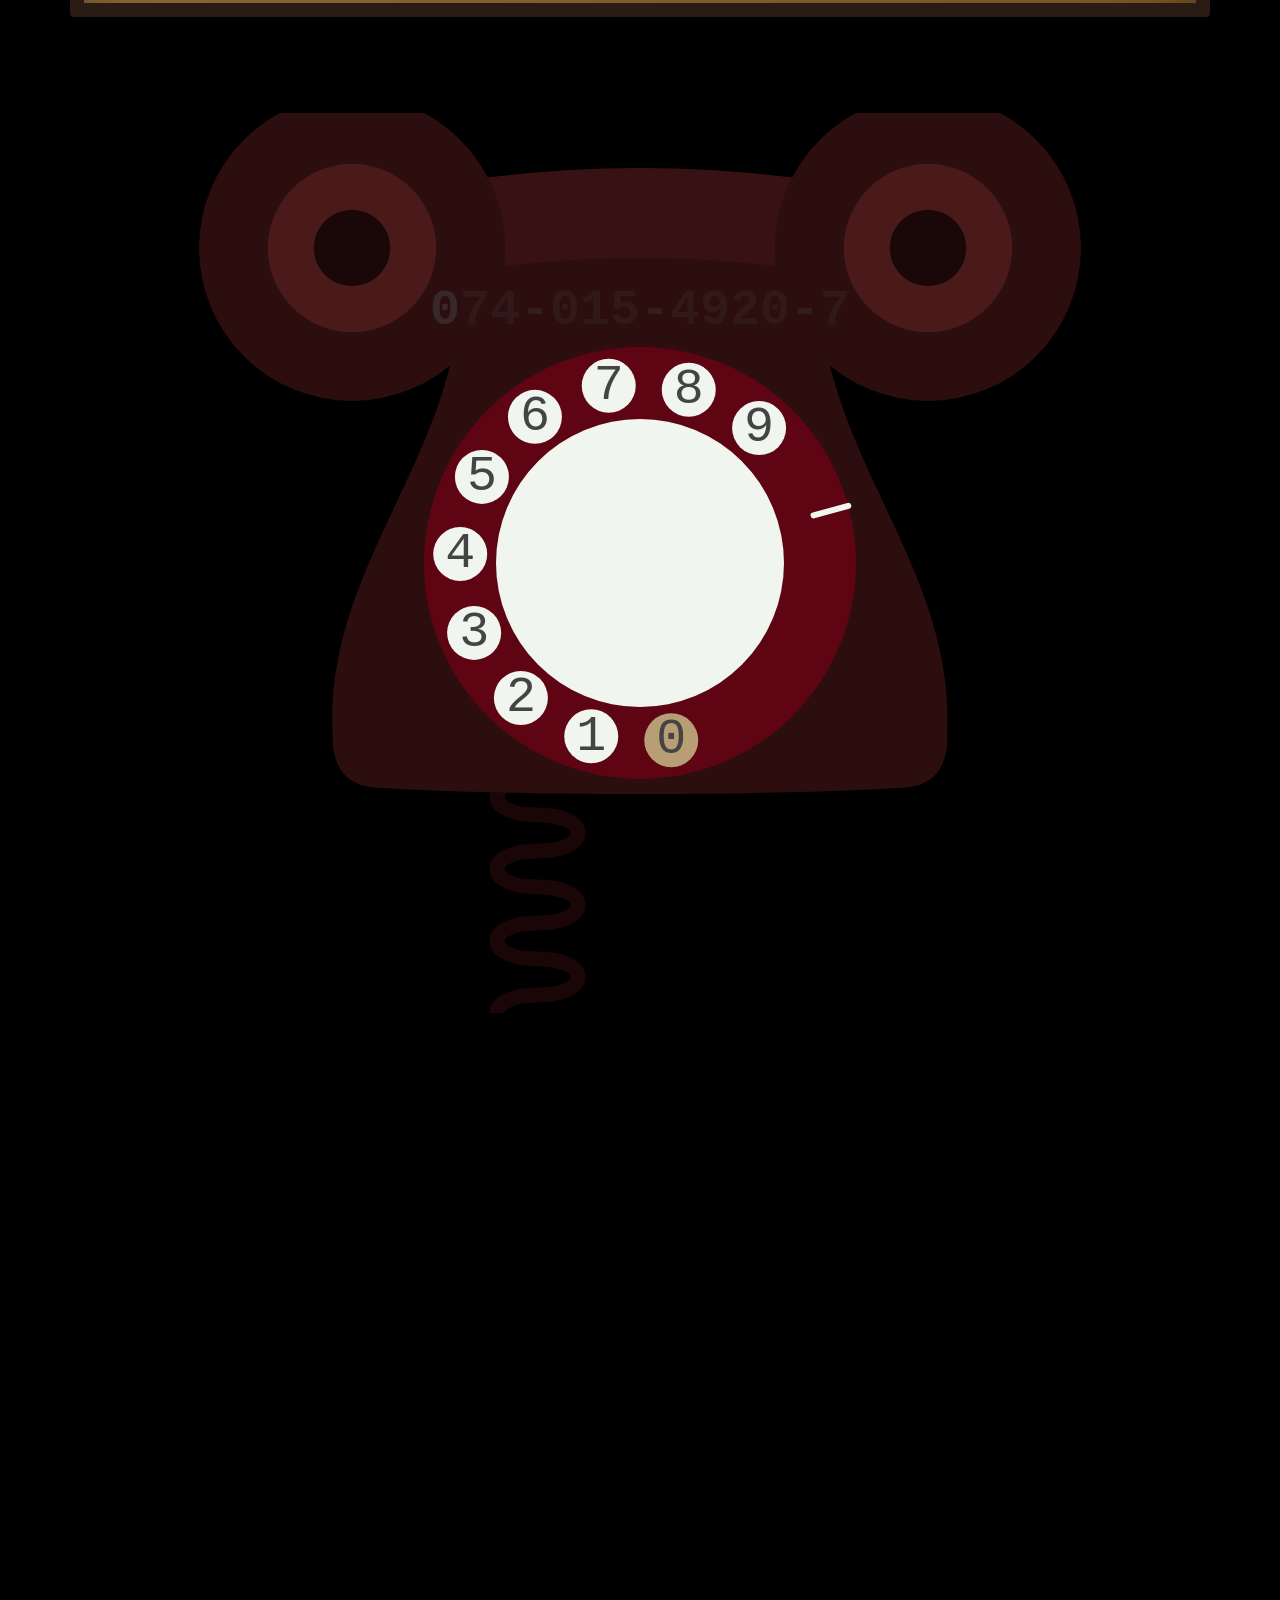
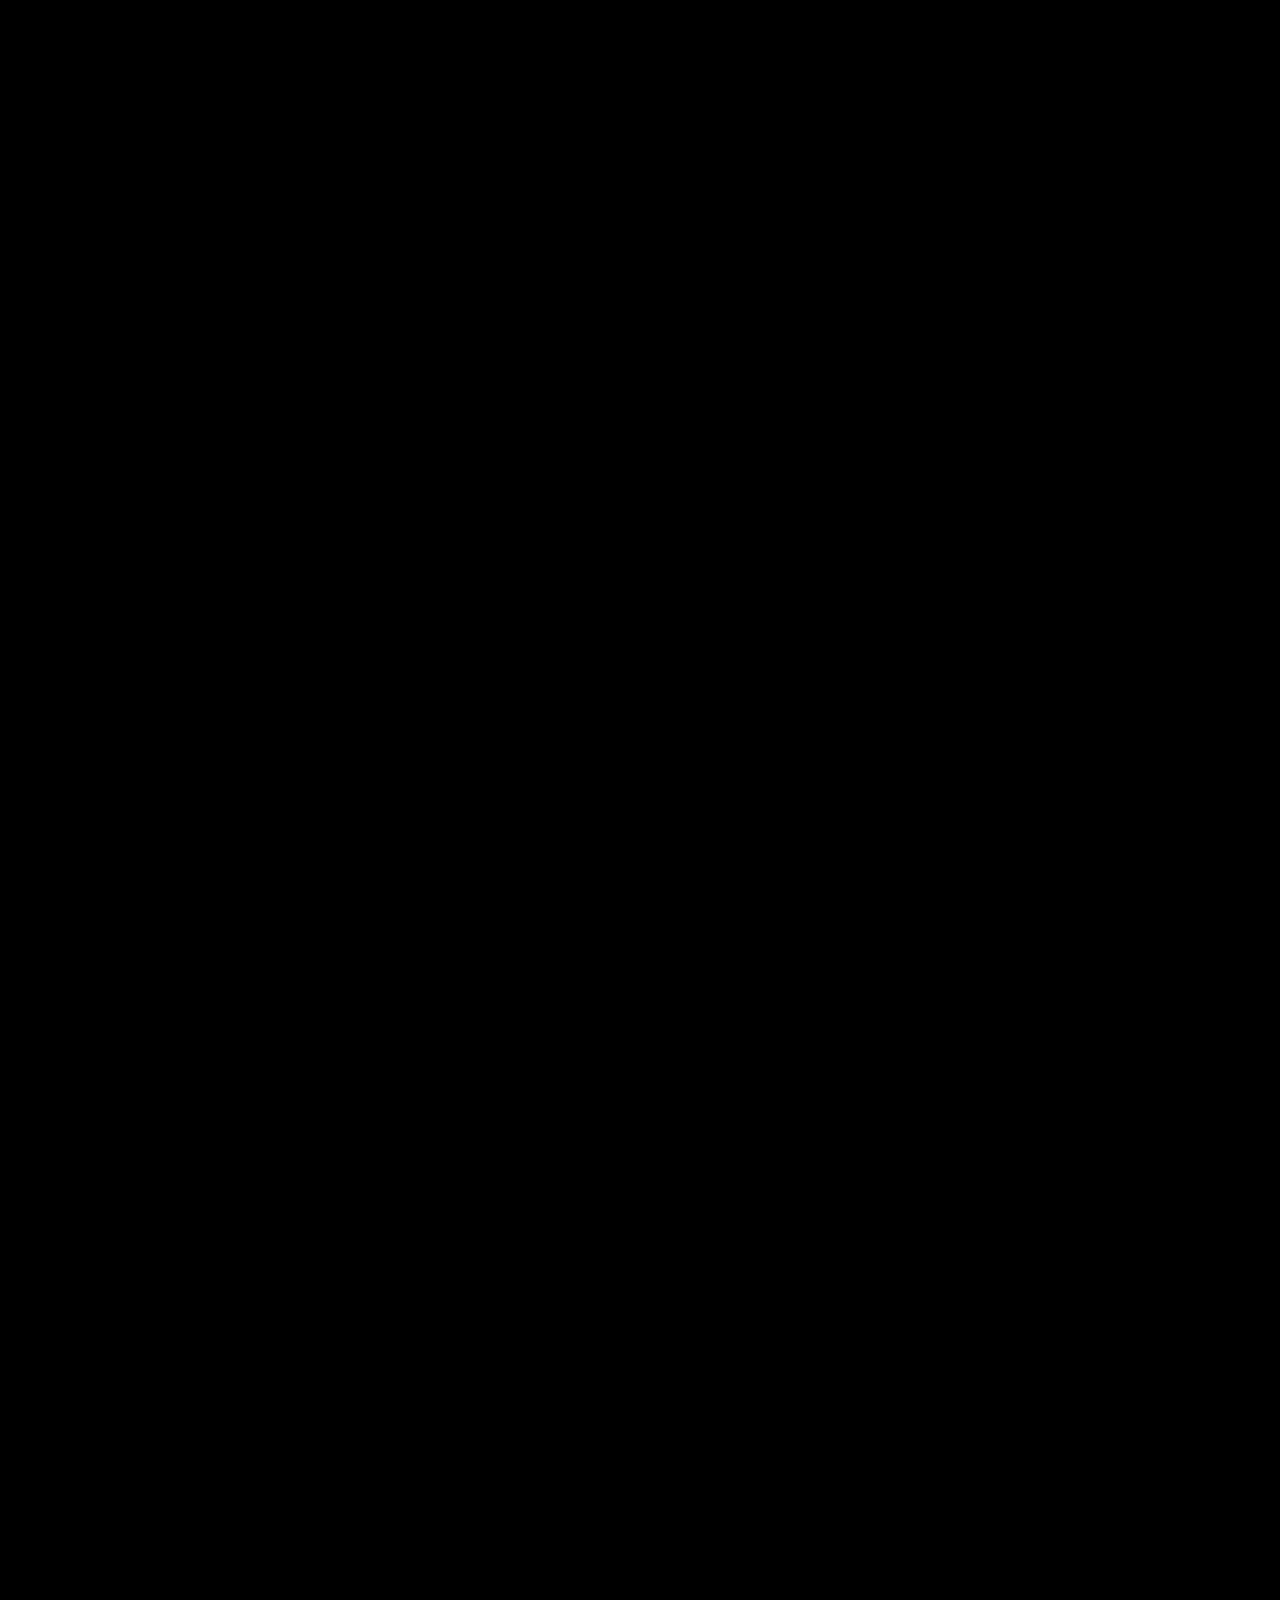
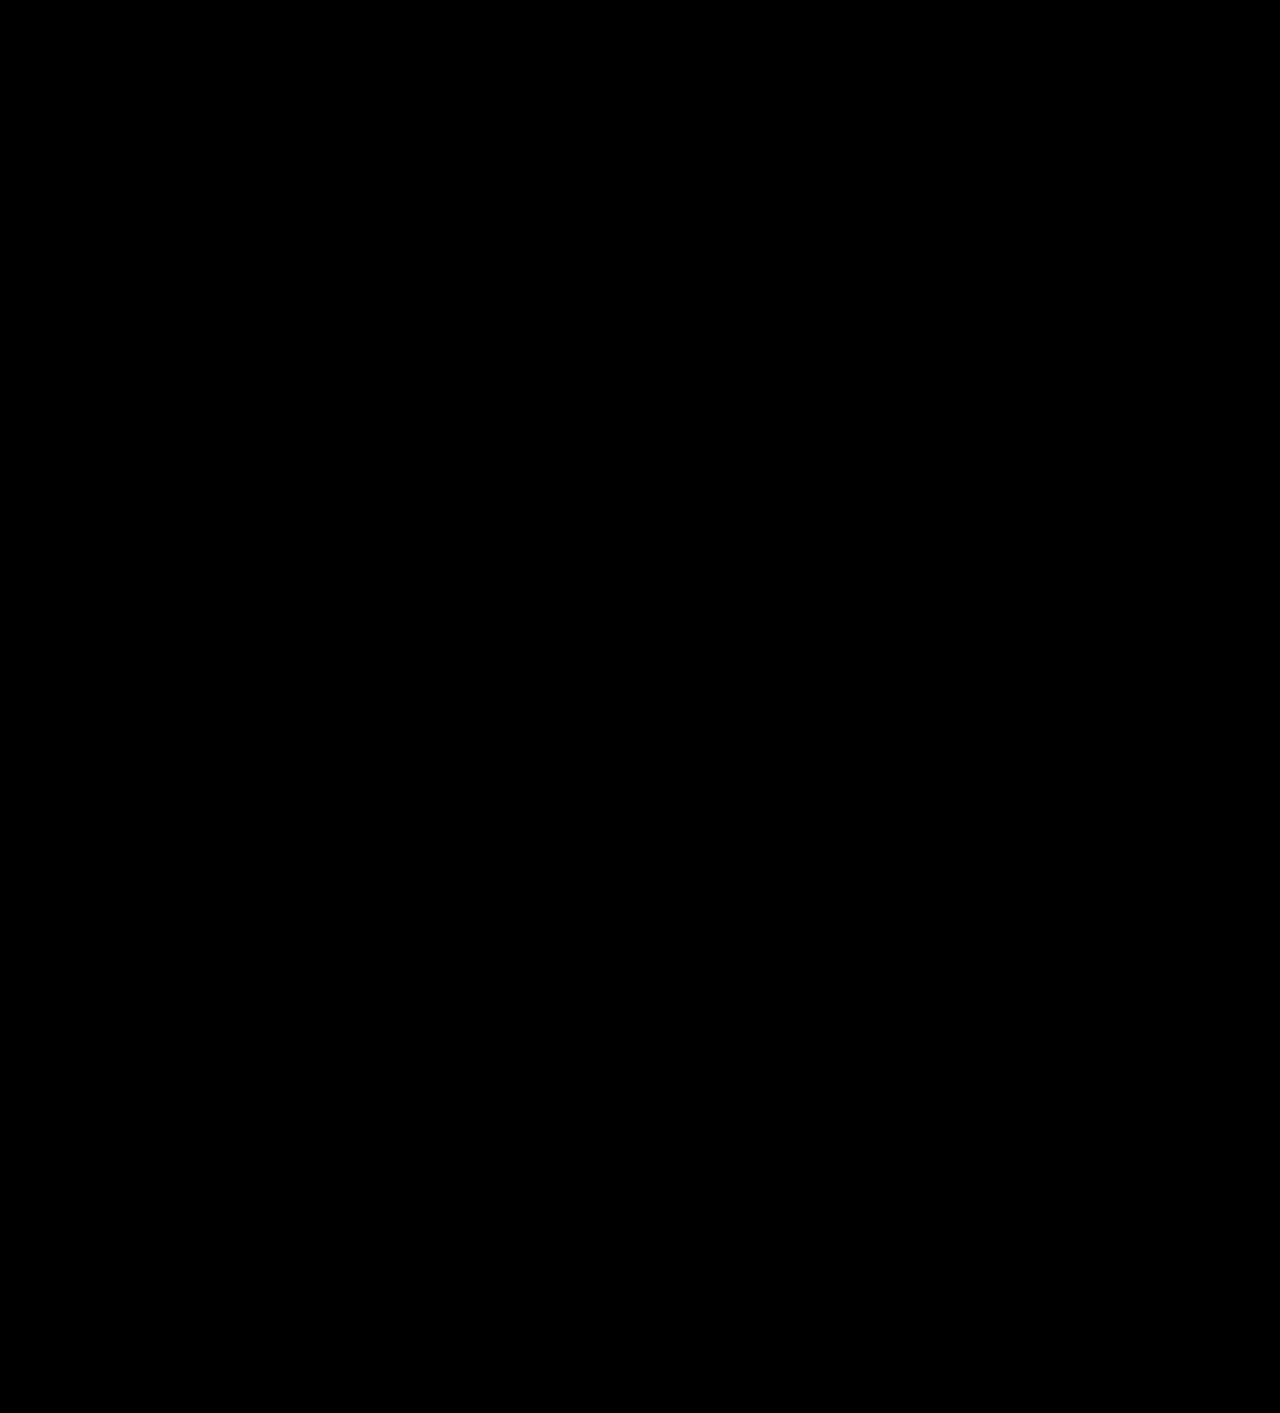
==== commit 632ddbf3: "Added sound for when final scroll is taken" ====
--- a/index.html
+++ b/index.html
@@ -281,5 +281,7 @@
 <script type="module" src="skin-loot.js"></script>
 
 <audio id="dialTone" src="rotary-phone-dialing.mp3"></audio>
+<audio id="ringTone" src="phone-ringing.m4a"></audio>
 </body>
 </html>
+ 
